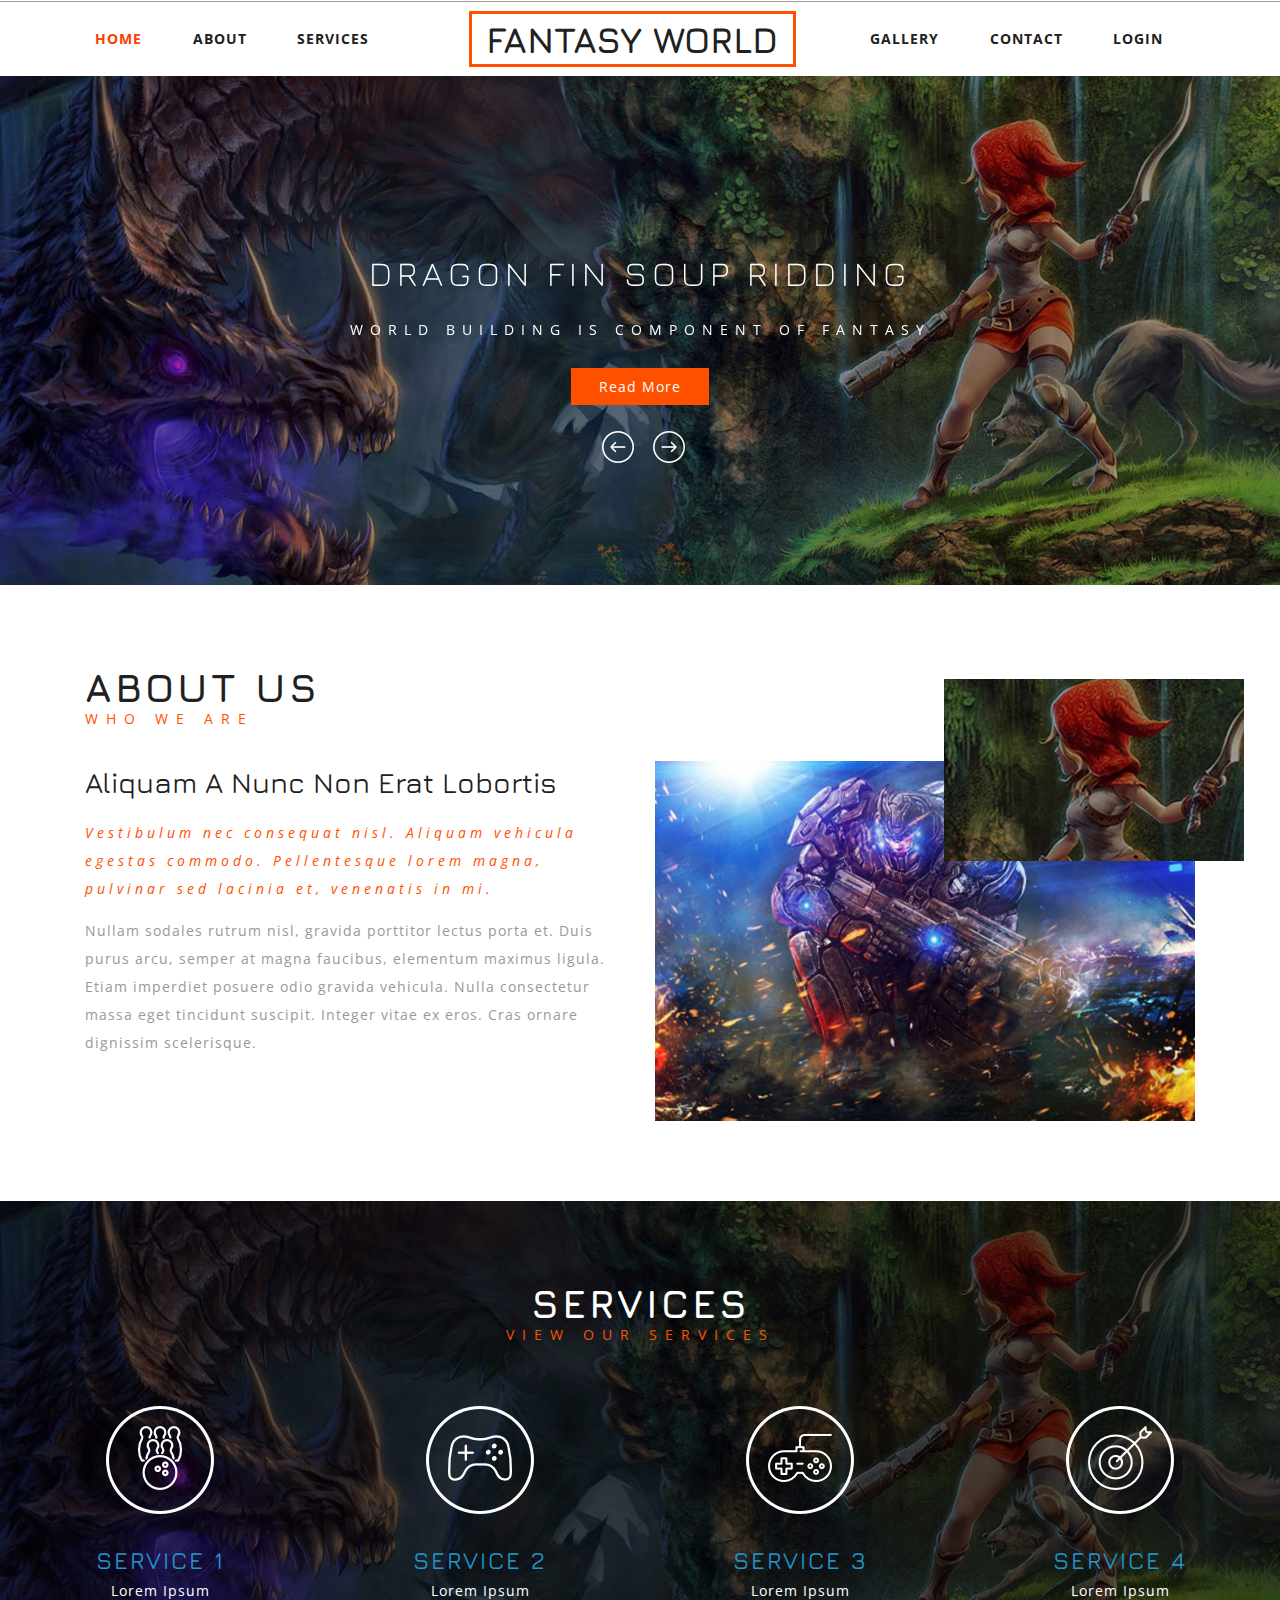
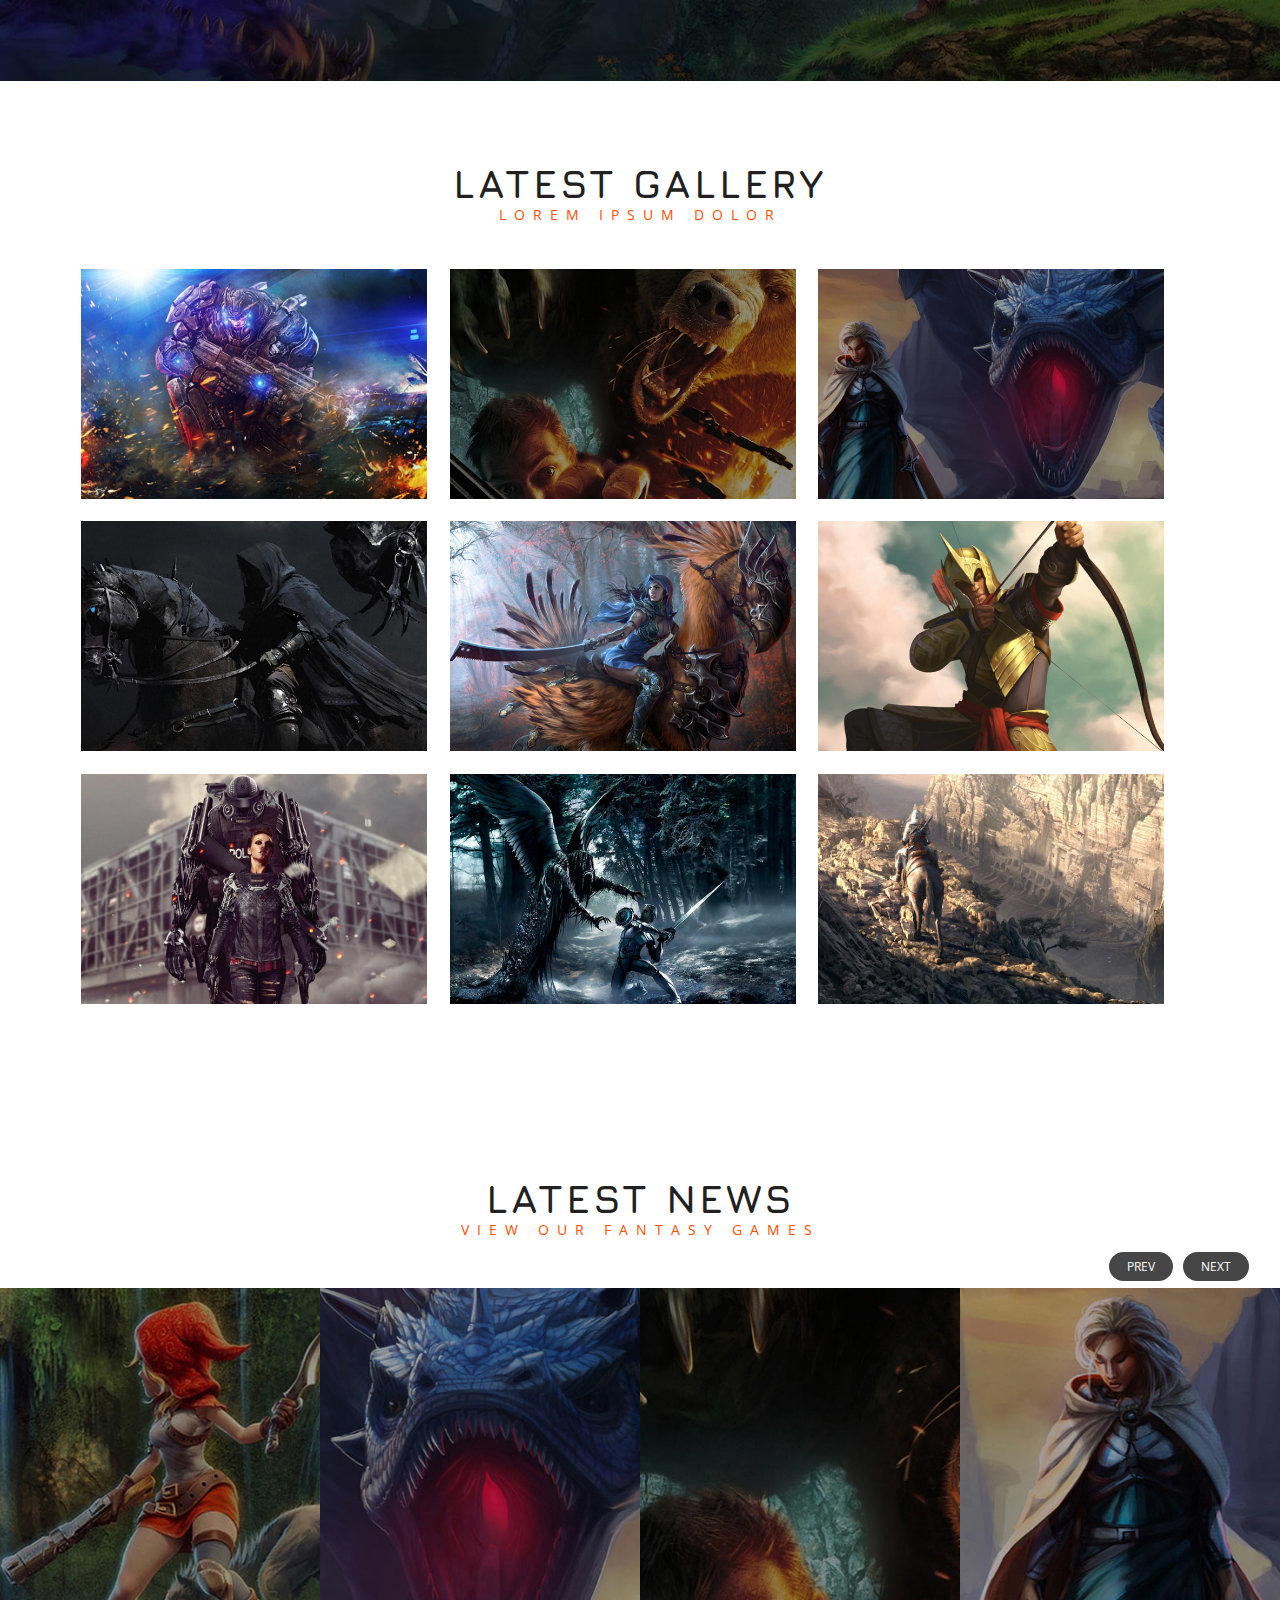
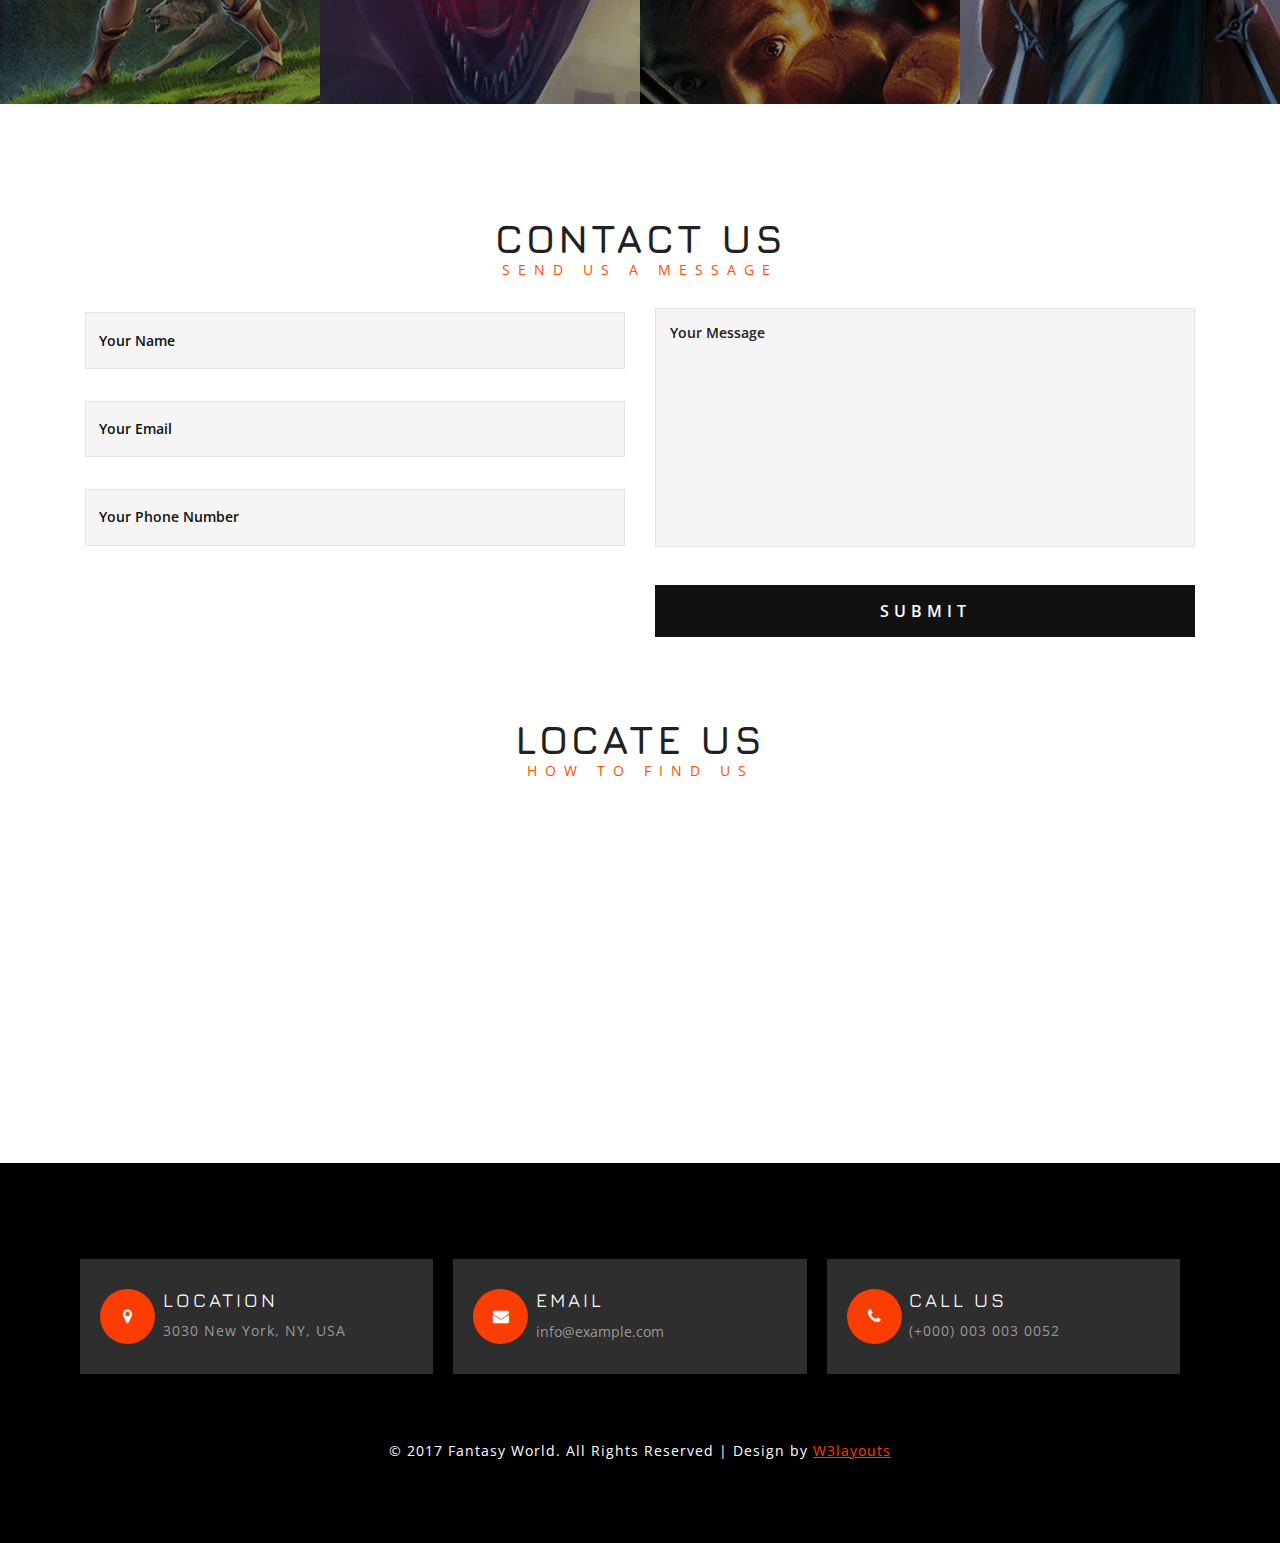
==== index.html @ ed4d7880 "Update navbar and create offers page" ====
<!--
author: W3layouts
author URL: http://w3layouts.com
License: Creative Commons Attribution 3.0 Unported
License URL: http://creativecommons.org/licenses/by/3.0/
-->
<!DOCTYPE html>
<html lang="en">

<head>
  <title>Fantasy World A Games Category Flat Bootstrap Responsive Website Template | Home :: w3layouts</title>
  <!-- for-mobile-apps -->
  <meta name="viewport" content="width=device-width, initial-scale=1">
  <meta http-equiv="Content-Type" content="text/html; charset=utf-8" />
  <meta name="keywords" content="Fantasy World Responsive web template, Bootstrap Web Templates, Flat Web Templates, Android Compatible web template, 
Smartphone Compatible web template, free web designs for Nokia, Samsung, LG, SonyEricsson, Motorola web design" />
  <script type="application/x-javascript"> addEventListener("load", function() { setTimeout(hideURLbar, 0); }, false);
		function hideURLbar(){ window.scrollTo(0,1); } </script>
  <!-- //for-mobile-apps -->
  <link href="css/bootstrap.css" rel="stylesheet" type="text/css" media="all" />
  <link href="css/style.css" rel="stylesheet" type="text/css" media="all" />
  <!-- gallery -->
  <link rel="stylesheet" href="css/lightGallery.css" type="text/css" media="all" />
  <!-- //gallery -->
  <!-- font-awesome icons -->
  <link href="css/font-awesome.css" rel="stylesheet">

  <!-- //font-awesome icons -->
  <link href="//fonts.googleapis.com/css?family=Questrial" rel="stylesheet">
  <link href="//fonts.googleapis.com/css?family=Jura:300,400,500,600" rel="stylesheet">
  <link
    href='//fonts.googleapis.com/css?family=Open+Sans:400,300,300italic,400italic,600,600italic,700,700italic,800,800italic'
    rel='stylesheet' type='text/css'>

</head>

<body>
  <!-- header -->
  <header>
    <div class="w3_navigation">
      <div class="container">
        <nav class="navbar navbar-default">
          <div class="navbar-header navbar-left">
            <button type="button" class="navbar-toggle collapsed" data-toggle="collapse"
              data-target="#bs-example-navbar-collapse-1">
              <span class="sr-only">Toggle navigation</span>
              <span class="icon-bar"></span>
              <span class="icon-bar"></span>
              <span class="icon-bar"></span>
            </button>
            <div class="w3_navigation_pos">
              <h1><a href="index.html"><span>Fantasy</span> World</a></h1>
            </div>
          </div>
          <!-- Collect the nav links, forms, and other content for toggling -->
          <div class="collapse navbar-collapse navbar-right" id="bs-example-navbar-collapse-1">
            <nav class="cl-effect-5" id="cl-effect-5">
              <ul class="nav navbar-nav">
                <li class="active"><a href="index.html"><span data-hover="Home">Home</span></a></li>

                <li><a href="#about" class="scroll"><span data-hover="About">About</span></a></li>
                <li><a href="#services" class="scroll"><span data-hover="Services">Services</span></a></li>
                <li><a href="#work" class="scroll"><span data-hover="Gallery">Gallery</span></a></li>
                <li><a href="#mail" class="scroll"><span data-hover="News">Contact</span></a></li>
                <li><a href="#login" class="scroll"><span data-hover="Contact">Login</span></a></li>
              </ul>
            </nav>
          </div>
        </nav>
      </div>
    </div>
  </header>
  <!-- //header -->
  <!-- banner -->
  <div class="banner">
    <!--Slider-->
    <div class="slider">
      <div class="callbacks_container">
        <ul class="rslides" id="slider3">
          <li>
            <div class="slider-img">
              <img src="images/banner1.jpg" class="img-responsive" alt="Fantasy World">
            </div>
            <div class="slider-info">

              <h4>Dragon Fin Soup Ridding </h4>
              <p>World building is component of fantasy </p>
              <a href="#about" class="hvr-shutter-in-horizontal scroll">Read More</a>
            </div>
          </li>
          <li>
            <div class="slider-img">
              <img src="images/banner2.jpg" class="img-responsive" alt="Fantasy World">
            </div>
            <div class="slider-info">

              <h4>Girl Dragon fantasy sword wing</h4>
              <p>World building is component of fantasy </p>
              <a href="#about" class="hvr-shutter-in-horizontal scroll">Read More</a>
            </div>
          </li>
          <li>
            <div class="slider-img">
              <img src="images/banner3.jpg" class="img-responsive" alt="Fantasy World">
            </div>
            <div class="slider-info">

              <h4>Danger bear guy pistol moment</h4>
              <p>World building is component of fantasy </p>
              <a href="#about" class="hvr-shutter-in-horizontal scroll">Read More</a>
            </div>
          </li>


        </ul>

      </div>
      <div class="clearfix"></div>
    </div>
    <!--//Slider-->
  </div>
  <!-- //banner -->
  <!-- Modal1 -->
  <div class="modal fade" id="myModal1" role="dialog">
    <div class="modal-dialog">
      <!-- Modal content-->
      <div class="modal-content">
        <div class="modal-header">
          <button type="button" class="close" data-dismiss="modal">&times;</button>
          <h4>Contracts</h4>
          <img src="images/ab.jpg" alt=" " class="img-responsive">
          <h5>Donec lobortis pharetra dolor</h5>
          <p>Lorem Ipsum is simply dummy text of the printing and typesetting industry. Lorem Ipsum has been the
            industry's standard dummy text ever since the 1500s, rds which don't look even slightly believable. If you
            are going to use a passage of Lorem Ipsum, you need to be sure there isn't anything embarrassing hidden in
            the middle of text.</p>
        </div>
      </div>
    </div>
  </div>
  <!-- //Modal1 -->

  <!-- about -->
  <div class="about" id="about">
    <div class="container">
      <div class="col-md-4 agileits_about_left">
        <h3 class="w3l_head">About Us</h3>
        <p class="w3ls_head_para">who we are</p>
      </div>
      <div class="agileits_banner_bottom_grids">
        <div class="col-md-6 agileits_banner_bottom_grid_l">
          <h4>Aliquam a nunc non erat lobortis</h4>
          <p><i>Vestibulum nec consequat nisl. Aliquam vehicula egestas commodo.
              Pellentesque lorem magna, pulvinar sed lacinia et, venenatis in mi.</i>Nullam sodales rutrum nisl, gravida
            porttitor lectus porta et.
            Duis purus arcu, semper at magna faucibus, elementum maximus ligula.
            Etiam imperdiet posuere odio gravida vehicula. Nulla consectetur massa
            eget tincidunt suscipit. Integer vitae ex eros. Cras ornare dignissim
            scelerisque.</p>
        </div>
        <div class="col-md-6 agileits_banner_bottom_grid_r">
          <div class="agileits_banner_btm_grid_r">
            <img src="images/ab.jpg" alt=" " class="img-responsive">
            <div class="agileits_banner_btm_grid_r_pos">
              <img src="images/ab1.jpg" alt=" " class="img-responsive">
            </div>
          </div>
        </div>
        <div class="clearfix"> </div>
      </div>
    </div>
  </div>
  <!-- //about-bottom -->
  <!-- services -->
  <div class="services" id="services">
    <h3 class="w3l_head w3l_head1">Services</h3>
    <p class="w3ls_head_para w3ls_head_para1">View Our Services</p>
    <div class="services-agile-w3l">
      <div class="col-md-3 services-gd text-center">
        <div class="hi-icon-wrap hi-icon-effect-9 hi-icon-effect-9a">
          <a href="#" class="hi-icon"><img src="images/s1.png" alt=" " /></a>
        </div>
        <h4>Service 1</h4>
        <p>Lorem Ipsum</p>
      </div>

      <div class="col-md-3 services-gd text-center">
        <div class="hi-icon-wrap hi-icon-effect-9 hi-icon-effect-9a">
          <a href="#" class="hi-icon"><img src="images/s2.png" alt=" " /></a>
        </div>
        <h4>Service 2</h4>
        <p>Lorem Ipsum</p>
      </div>
      <div class="col-md-3 services-gd text-center">
        <div class="hi-icon-wrap hi-icon-effect-9 hi-icon-effect-9a">
          <a href="#" class="hi-icon"><img src="images/s3.png" alt=" " /></a>
        </div>
        <h4>Service 3</h4>
        <p>Lorem Ipsum</p>
      </div>
      <div class="col-md-3 services-gd text-center">
        <div class="hi-icon-wrap hi-icon-effect-9 hi-icon-effect-9a">
          <a href="#" class="hi-icon"><img src="images/s4.png" alt=" " /></a>
        </div>
        <h4>Service 4</h4>
        <p>Lorem Ipsum</p>
      </div>
      <div class="clearfix"> </div>
    </div>
  </div>
  <!-- //services -->

  <!-- gallery -->
  <div class="team-bottom" id="work">
    <div class="container">
      <h3 class="w3l_head w3l_head1">Latest Gallery</h3>
      <p class="w3ls_head_para w3ls_head_para1">Lorem Ipsum Dolor</p>
      <div class="w3layouts_gallery_grids">
        <ul class="w3l_gallery_grid" id="lightGallery">
          <li data-title="Games" data-desc="Lorem Ipsum is simply dummy text of the printing." data-src="images/ab.jpg"
            data-responsive-src="images/8.jpg">
            <div class="w3layouts_gallery_grid1 box">
              <a href="#">
                <img src="images/ab.jpg" alt=" " class="img-responsive" />
                <div class="overbox">
                  <h4 class="title overtext"> Fantasy World</h4>

                </div>
              </a>
            </div>
          </li>
          <li data-title="Games" data-desc="Lorem Ipsum is simply dummy text of the printing." data-src="images/g1.jpg"
            data-responsive-src="images/9.jpg">
            <div class="w3layouts_gallery_grid1 box">
              <a href="#">
                <img src="images/g1.jpg" alt=" " class="img-responsive" />
                <div class="overbox">
                  <h4 class="title overtext"> Fantasy World</h4>

                </div>
              </a>
            </div>
          </li>
          <li data-title="Games" data-desc="Lorem Ipsum is simply dummy text of the printing." data-src="images/g2.jpg"
            data-responsive-src="images/10.jpg">
            <div class="w3layouts_gallery_grid1 box">
              <a href="#">
                <img src="images/g2.jpg" alt=" " class="img-responsive" />
                <div class="overbox">
                  <h4 class="title overtext"> Fantasy World</h4>

                </div>
              </a>
            </div>
          </li>
          <li data-title="Games" data-desc="Lorem Ipsum is simply dummy text of the printing." data-src="images/g3.jpg"
            data-responsive-src="images/11.jpg">
            <div class="w3layouts_gallery_grid1 box">
              <a href="#">
                <img src="images/g3.jpg" alt=" " class="img-responsive" />
                <div class="overbox">
                  <h4 class="title overtext"> Fantasy World</h4>

                </div>
              </a>
            </div>
          </li>
          <li data-title="Games" data-desc="Lorem Ipsum is simply dummy text of the printing." data-src="images/g4.jpg"
            data-responsive-src="images/12.jpg">
            <div class="w3layouts_gallery_grid1 box">
              <a href="#">
                <img src="images/g4.jpg" alt=" " class="img-responsive" />
                <div class="overbox">
                  <h4 class="title overtext"> Fantasy World</h4>

                </div>
              </a>
            </div>
          </li>
          <li data-title="Games" data-desc="Lorem Ipsum is simply dummy text of the printing." data-src="images/g5.jpg"
            data-responsive-src="images/13.jpg">
            <div class="w3layouts_gallery_grid1 box">
              <a href="#">
                <img src="images/g5.jpg" alt=" " class="img-responsive" />
                <div class="overbox">
                  <h4 class="title overtext"> Fantasy World</h4>

                </div>
              </a>
            </div>
          </li>
          <li data-title="Games" data-desc="Lorem Ipsum is simply dummy text of the printing." data-src="images/g8.jpg"
            data-responsive-src="images/14.jpg">
            <div class="w3layouts_gallery_grid1 box">
              <a href="#">
                <img src="images/g8.jpg" alt=" " class="img-responsive" />
                <div class="overbox">
                  <h4 class="title overtext"> Fantasy World</h4>

                </div>
              </a>
            </div>
          </li>
          <li data-title="Games" data-desc="Lorem Ipsum is simply dummy text of the printing." data-src="images/g6.jpg"
            data-responsive-src="images/15.jpg">
            <div class="w3layouts_gallery_grid1 box">
              <a href="#">
                <img src="images/g6.jpg" alt=" " class="img-responsive" />
                <div class="overbox">
                  <h4 class="title overtext"> Fantasy World</h4>

                </div>
              </a>
            </div>
          </li>
          <li data-title="Games" data-desc="Lorem Ipsum is simply dummy text of the printing." data-src="images/g7.jpg"
            data-responsive-src="images/16.jpg">
            <div class="w3layouts_gallery_grid1 box">
              <a href="#">
                <img src="images/g7.jpg" alt=" " class="img-responsive" />
                <div class="overbox">
                  <h4 class="title overtext"> Fantasy World</h4>

                </div>
              </a>
            </div>
          </li>
        </ul>
      </div>
    </div>
  </div>
  <!-- //gallery -->
  <!-- projects -->
  <div class="projects" id="projects">
    <div class="container">
      <div class="port-head">
        <h3 class="w3l_head w3l_head1">Latest News</h3>
        <p class="w3ls_head_para w3ls_head_para1">View Our Fantasy Games</p>
      </div>
    </div>
    <div class="projects-grids">
      <div class="sreen-gallery-cursual">

        <div id="owl-demo" class="owl-carousel owl-theme">
          <div class="item">
            <div class="projects-agile-grid-info">
              <img src="images/s1.jpg" alt="" />
              <div class="projects-grid-caption">

                <h4>Fantasy World</h4>
                <p>Lorem ipsum</p>
              </div>
            </div>
          </div>
          <div class="item">
            <div class="projects-agile-grid-info">
              <img src="images/s2.jpg" alt="" />
              <div class="projects-grid-caption">

                <h4>Fantasy World</h4>
                <p>Lorem ipsum</p>
              </div>
            </div>
          </div>
          <div class="item">
            <div class="projects-agile-grid-info">
              <img src="images/s3.jpg" alt="" />
              <div class="projects-grid-caption">

                <h4>Fantasy World</h4>
                <p>Lorem ipsum</p>
              </div>
            </div>
          </div>
          <div class="item">
            <div class="projects-agile-grid-info">
              <img src="images/s4.jpg" alt="" />
              <div class="projects-grid-caption">

                <h4>Fantasy World</h4>
                <p>Lorem ipsum</p>
              </div>
            </div>
          </div>
          <div class="item">
            <div class="projects-agile-grid-info">
              <img src="images/s5.jpg" alt="" />
              <div class="projects-grid-caption">

                <h4>Fantasy World</h4>
                <p>Lorem ipsum</p>
              </div>
            </div>
          </div>
          <div class="item">
            <div class="projects-agile-grid-info">
              <img src="images/s6.jpg" alt="" />
              <div class="projects-grid-caption">

                <h4>Fantasy World</h4>
                <p>Lorem ipsum</p>
              </div>
            </div>
          </div>
          <div class="item">
            <div class="projects-agile-grid-info">
              <img src="images/s7.jpg" alt="" />
              <div class="projects-grid-caption">

                <h4>Fantasy World</h4>
                <p>Lorem ipsum</p>
              </div>
            </div>
          </div>
          <div class="item">
            <div class="projects-agile-grid-info">
              <img src="images/s1.jpg" alt="" />
              <div class="projects-grid-caption">
                <h4>Fantasy World</h4>
                <p>Lorem ipsum</p>
              </div>
            </div>
          </div>
        </div>
      </div>
    </div>
  </div>
  <!-- //projects -->
  <!-- mail -->
  <div class="mail" id="mail">
    <div class="container">
      <h3 class="w3l_head w3l_head1">Contact Us</h3>
      <p class="w3ls_head_para w3ls_head_para1">send us a message</p>
      <div class="w3_mail_grids">
        <form action="#" method="post">
          <div class="col-md-6 w3_agile_mail_grid">
            <span class="input input--ichiro">
              <input class="input__field input__field--ichiro" type="text" id="input-25" placeholder=" " required="">
              <label class="input__label input__label--ichiro" for="input-25">
                <span class="input__label-content input__label-content--ichiro">Your Name</span>
              </label>
            </span>
            <span class="input input--ichiro">
              <input class="input__field input__field--ichiro" type="email" id="input-26" placeholder=" " required="">
              <label class="input__label input__label--ichiro" for="input-26">
                <span class="input__label-content input__label-content--ichiro">Your Email</span>
              </label>
            </span>
            <span class="input input--ichiro">
              <input class="input__field input__field--ichiro" type="text" id="input-27" placeholder=" " required="">
              <label class="input__label input__label--ichiro" for="input-27">
                <span class="input__label-content input__label-content--ichiro">Your Phone Number</span>
              </label>
            </span>

          </div>
          <div class="col-md-6 w3_agile_mail_grid">
            <textarea name="Message" placeholder="Your Message" required=""></textarea>
            <input type="submit" value="Submit">
          </div>
          <div class="clearfix"> </div>
        </form>
      </div>
    </div>
  </div>

  <!-- //mail -->
  <div class="map">
    <div class="container">
      <h3 class="w3l_head w3l_head1">Locate Us</h3>
      <p class="w3ls_head_para w3ls_head_para1">How to find us</p>
    </div>
    <iframe
      src="https://www.google.com/maps/embed?pb=!1m18!1m12!1m3!1d57537.641430789925!2d-74.03215321337959!3d40.719122105634035!2m3!1f0!2f0!3f0!3m2!1i1024!2i768!4f13.1!3m3!1m2!1s0x89c24fa5d33f083b%3A0xc80b8f06e177fe62!2sNew+York%2C+NY%2C+USA!5e0!3m2!1sen!2sin!4v1456152197129"
      allowfullscreen=""></iframe>

  </div>
  <!-- footer -->
  <div class="w3l_footer">
    <div class="container">

      <div class="w3ls_footer_grids">

        <div class="w3ls_footer_grid">
          <div class="col-md-4 w3ls_footer_grid_left">
            <div class="w3ls_footer_grid_leftl">
              <i class="fa fa-map-marker" aria-hidden="true"></i>
            </div>
            <div class="w3ls_footer_grid_leftr">
              <h4>Location</h4>
              <p>3030 New York, NY, USA</p>
            </div>
            <div class="clearfix"> </div>
          </div>
          <div class="col-md-4 w3ls_footer_grid_left">
            <div class="w3ls_footer_grid_leftl">
              <i class="fa fa-envelope" aria-hidden="true"></i>
            </div>
            <div class="w3ls_footer_grid_leftr">
              <h4>Email</h4>
              <a href="mailto:info@example.com">info@example.com</a>
            </div>
            <div class="clearfix"> </div>
          </div>
          <div class="col-md-4 w3ls_footer_grid_left">
            <div class="w3ls_footer_grid_leftl">
              <i class="fa fa-phone" aria-hidden="true"></i>
            </div>
            <div class="w3ls_footer_grid_leftr">
              <h4>Call Us</h4>
              <p>(+000) 003 003 0052</p>
            </div>
            <div class="clearfix"> </div>
          </div>
          <div class="clearfix"> </div>
        </div>
      </div>
    </div>
    <div class="w3l_footer_pos">
      <p>© 2017 Fantasy World. All Rights Reserved | Design by <a href="https://w3layouts.com/">W3layouts</a></p>
    </div>
  </div>
  <!-- //footer -->

  <!--banner Slider starts Here-->
  <script src="js/jquery-2.2.3.min.js"></script>
  <script src="js/responsiveslides.min.js"></script>
  <script>
    // You can also use "$(window).load(function() {"
    $(function () {
      // Slideshow 4
      $("#slider3").responsiveSlides({
        auto: true,
        pager: false,
        nav: true,
        speed: 500,
        namespace: "callbacks",
        before: function () {
          $('.events').append("<li>before event fired.</li>");
        },
        after: function () {
          $('.events').append("<li>after event fired.</li>");
        }
      });

    });
  </script>
  <!-- js -->
  <!-- start-smoth-scrolling -->
  <script src="js/lightGallery.js"></script>
  <script>
    $(document).ready(function () {
      $("#lightGallery").lightGallery({
        mode: "fade",
        speed: 800,
        caption: true,
        desc: true,
        mobileSrc: true
      });
    });
  </script>

  <script src="js/owl.carousel.js"></script>
  <link href="css/owl.theme.css" rel="stylesheet">
  <link rel="stylesheet" href="css/owl.carousel.css" type="text/css" media="all">
  <script>
    $(document).ready(function () {
      $("#owl-demo").owlCarousel({

        autoPlay: 3000, //Set AutoPlay to 3 seconds
        autoPlay: true,
        navigation: true,

        items: 4,
        itemsDesktop: [640, 5],
        itemsDesktopSmall: [414, 4]

      });

    });
  </script>
  <!-- start-smoth-scrolling -->
  <script type="text/javascript" src="js/move-top.js"></script>
  <script type="text/javascript" src="js/easing.js"></script>
  <script type="text/javascript">
    jQuery(document).ready(function ($) {
      $(".scroll").click(function (event) {
        event.preventDefault();
        $('html,body').animate({ scrollTop: $(this.hash).offset().top }, 1000);
      });
    });
  </script>
  <!-- start-smoth-scrolling -->
  <!-- //js -->
  <script src="js/bootstrap.js"></script>
  <!-- //for bootstrap working -->
  <!-- here stars scrolling icon -->
  <script type="text/javascript">
    $(document).ready(function () {
      /*
        var defaults = {
        containerID: 'toTop', // fading element id
        containerHoverID: 'toTopHover', // fading element hover id
        scrollSpeed: 1200,
        easingType: 'linear' 
        };
      */

      $().UItoTop({ easingType: 'easeOutQuart' });

    });
  </script>
  <!-- //here ends scrolling icon -->
</body>

</html>
---- css/style.css ----
/* Custom styles */
header {
  position: sticky;
  top: 0;
  z-index: 10;
  background-color: white;
}

/*--
Author: W3layouts
Author URL: http://w3layouts.com
License: Creative Commons Attribution 3.0 Unported
License URL: http://creativecommons.org/licenses/by/3.0/
--*/
html, body{
    font-size: 100%;
	font-family: 'Open Sans', sans-serif;
	background:#ffffff;
	margin: 0;
}
p,ul li,ol li{
	margin:0;
	font-size:14px;
	letter-spacing: 1px;
}
h1,h2,h3,h4,h5,h6{
	font-family: 'Jura', sans-serif;
	text-transform:uppercase;
	margin:0;
}
ul,label{
	margin:0;
	padding:0;
}
body a:hover{
	text-decoration:none;
}
input[type="submit"],input[type="reset"],.w3ls_footer_grid_leftl,.w3ls_footer_grid_leftr h4,.w3l_footer_pos p a,.w3ls_footer_grid_leftr a,.w3layouts_header_right ul li a,.w3ls_social li a,.w3_team_grid1_pos,.w3_team_grid1_pos img{
	transition: .5s ease-in;
	-webkit-transition: .5s ease-in;
	-moz-transition: .5s ease-in;
	-o-transition: .5s ease-in;
	-ms-transition: .5s ease-in;
}
/*-- header --*/
.w3layouts_header_left{
	float:left;
}
.w3layouts_header_left p{
    color: #999;
    line-height: 1.8em;
    float: left;
    margin: 5px 42px 0 0;
}
.w3layouts_header_left a {
	 color: #999;
}
.w3layouts_header_right{
    float: right;
    position: relative;
    width: 23%;
}
.header {
	    padding: 0.6em 3em;
    background: #1d1d1d;
}
.w3layouts_header_right input[type="search"] {
       width: 65%;
    border-top-left-radius: 20px;
    border-bottom-left-radius: 20px;
    outline: none;
    border: none;
    background: #fff;
    color: #999;
    padding:8px 15px 8px 15px;
    font-size: 13px;
    float: left;
}
.w3layouts_header_right input[type="submit"] {
	     outline: none;
    border: none;
    background: #ff5000 url(../images/search.png)no-repeat 12px 5px;
    color: #fff;
    padding: 6px 0;
    width: 17%;
    border-top-right-radius: 20px;
    border-bottom-right-radius: 20px;
    -webkit-transition: all 0.2s ease 0s;
    -moz-transition: all 0.2s ease 0s;
    -o-transition: all 0.2s ease 0s;
    -ms-transition: all 0.2s ease 0s;
}
/*-- nav --*/
.navbar-default {
    background: none;
    border: none;
}
.navbar {
    margin-bottom: 0;
}
.w3_navigation {
    border-top: 1px solid #999;
	position:relative;
}
.navbar-nav {
    float: none;
    margin: 1em 0 1em 0;
}
.navbar-collapse {
    padding: 0;
}
.navbar-right {
    float: none !important;
    margin-right: 0;
}
.navbar-default .navbar-nav > .active > a, .navbar-default .navbar-nav > .active > a:hover, .navbar-default .navbar-nav > .active > a:focus {
    color:#fa3d03;
    background: none;
}
.navbar-default .navbar-nav > li > a {
    color: #212121;
}
.navbar-nav > li > a {
      margin:1em 1.8em;
    padding: 0;
	line-height: 1em;
	font-weight: bold;
    text-transform: uppercase;
}
.navbar-nav > li:nth-child(3) a {
        margin-right: 34em !important;
}
.navbar-nav > li:nth-child(6) a {
        margin-right:0px!important;
}
.w3_navigation_pos {
       position: absolute;
    top: 24%;
    left: 35%;
    z-index: 999;
}
.w3_navigation_pos h1 a {
     font-size: 1em;
    color: #212121;
    text-decoration: none;
    border: 3px solid #ff5000;
    padding: 0.1em .4em;
    font-weight: 700;
    text-transform: uppercase;
    font-family: 'Jura', sans-serif;
}
.navbar-default .navbar-nav > li > a:hover{
    color: #fa3d03;
}
/* Effect 5: same word slide in */
.cl-effect-5 a {
	overflow: hidden;
	padding: 0 4px;
}

.cl-effect-5 a span {
	position: relative;
	display: inline-block;
	-webkit-transition: -webkit-transform 0.3s;
	-moz-transition: -moz-transform 0.3s;
	transition: transform 0.3s;
}

.cl-effect-5 a span::before {
	position: absolute;
	top: 100%;
	content: attr(data-hover);
	-webkit-transform: translate3d(0,0,0);
	-moz-transform: translate3d(0,0,0);
	transform: translate3d(0,0,0);
}

.cl-effect-5 a:hover span,
.cl-effect-5 a:focus span {
	-webkit-transform: translateY(-100%);
	-moz-transform: translateY(-100%);
	transform: translateY(-100%);
}

/* Effect 5: same word slide in and border bottom */
/*-- //nav --*/
.fa-cog{
    -webkit-animation: fa-spin 3s infinite linear;
    animation: fa-spin 3s infinite linear;
}
/*-- //header --*/
/*-- banner --*/
.w3_navigation_pos h1 a i {
    font-size: .6em;
    color: #f83e03;
}
.slider-info {
    position: absolute;
    top: 40%;
    z-index: 999;
    left: 0px;
    width: 100%;
    height: 100%;
	text-align:center;
}
.slider-info h4 {
    font-size: 3em;
    color: #fff;
    letter-spacing: 5px;
    text-transform: uppercase;
    font-weight: 200;
}
.slider-info a {
	font-size:1em;
	padding:0.6em 2em;
	color:#fff;
	}
/* Shutter In Horizontal */
.hvr-shutter-in-horizontal {
  display: inline-block;
  vertical-align: middle;
  -webkit-transform: translateZ(0);
  transform: translateZ(0);
  box-shadow: 0 0 1px rgba(0, 0, 0, 0);
  -webkit-backface-visibility: hidden;
  backface-visibility: hidden;
  -moz-osx-font-smoothing: grayscale;
  position: relative;
  background: #2098d1;
  -webkit-transition-property: color;
  transition-property: color;
  -webkit-transition-duration: 0.3s;
  transition-duration: 0.3s;
}
.hvr-shutter-in-horizontal:before {
  content: "";
  position: absolute;
  z-index: -1;
  top: 0;
  bottom: 0;
  left: 0;
  right: 0;
  background: #ff5000;
  -webkit-transform: scaleX(1);
  transform: scaleX(1);
  -webkit-transform-origin: 50%;
  transform-origin: 50%;
  -webkit-transition-property: transform;
  transition-property: transform;
  -webkit-transition-duration: 0.3s;
  transition-duration: 0.3s;
  -webkit-transition-timing-function: ease-out;
  transition-timing-function: ease-out;
}
.hvr-shutter-in-horizontal:hover, .hvr-shutter-in-horizontal:focus, .hvr-shutter-in-horizontal:active {
  color: white;
}
.hvr-shutter-in-horizontal:hover:before, .hvr-shutter-in-horizontal:focus:before, .hvr-shutter-in-horizontal:active:before {
  -webkit-transform: scaleX(0);
  transform: scaleX(0);
}
.slider-info p {
    font-size:1em;
    text-transform: uppercase;
    color: #fff;
    letter-spacing: 7px;
    margin: 2em 0;
}
/*--slider--*/
#slider2,
#slider3 {
  box-shadow: none;
  -moz-box-shadow: none;
  -webkit-box-shadow: none;
  margin: 0 auto;
}
.rslides_tabs li:first-child {
  margin-left: 0;
}
.rslides_tabs .rslides_here a {
  background: rgba(255,255,255,.1);
  color: #fff;
  font-weight: bold;
}
.events {
  list-style: none;
}
.callbacks_container {
  position: relative;
  float: left;
  width: 100%;
}
.callbacks {
  position: relative;
  list-style: none;
  overflow: hidden;
  width: 100%;
  padding: 0;
  margin: 0;
}
.callbacks li {
  position: absolute;
  width: 100%;
}
.callbacks img {
  position: relative;
  z-index: 1;
  height: auto;
  border: 0;
}
.callbacks .caption {
	display: block;
	position: absolute;
	z-index: 2;
	font-size: 20px;
	text-shadow: none;
	color: #fff;
	left: 0;
	right: 0;
	padding: 10px 20px;
	margin: 0;
	max-width: none;
	top: 10%;
	text-align: center;
}
.callbacks_nav {
    position: absolute;
    -webkit-tap-highlight-color: rgba(0,0,0,0);
       bottom: 24%;
    left: 0;
    z-index: 3;
    text-indent: -9999px;
    overflow: hidden;
    text-decoration: none;
    width:32px;
    height:32px;
    background: transparent url("../images/left.png") no-repeat left top;
}
 .callbacks_nav:hover{
  	opacity: 0.5;
  }
.callbacks_nav.next {
  left: auto;
   background: transparent url("../images/right.png") no-repeat right top;
       left: 51%;
 }
 .callbacks_nav.prev {
	right: auto;
	background-position:left top;
	left: 47%;
}
#slider3-pager a {
  display: inline-block;
}
#slider3-pager span{
  float: left;
}
#slider3-pager span{
	width:100px;
	height:15px;
	background:#fff;
	display:inline-block;
	border-radius:30em;
	opacity:0.6;
}
#slider3-pager .rslides_here a {
  background: #FFF;
  border-radius:30em;
  opacity:1;
}
#slider3-pager a {
  padding: 0;
}
#slider3-pager li{
	display:inline-block;
}
.rslides {
  position: relative;
  list-style: none;
  overflow: hidden;
  width: 100%;
  padding: 0;
}
.rslides li {
  -webkit-backface-visibility: hidden;
  position: absolute;
  display:none;
  width: 100%;
  left: 0;
  top: 0;
}
.rslides li{
  position: relative;
  display: block;
  float: left;
}
.rslides img {
  height: auto;
  border: 0;
  }
.callbacks_tabs{
       list-style: none;
    position: absolute;
    bottom: -39%;
    left: 42%;
    padding: 0;
    margin: 0;
    z-index: 990;
    display: block;
    text-align: center;
}
.slider-top span{
	font-weight:600;
}
.callbacks_tabs li{
       display: inline-block;
    margin: 0 7px;
}
/*----*/
.callbacks_tabs a{
 visibility: hidden;
}
.callbacks_tabs a:after {
    content: "\f111";
    font-size: 0;
    font-family: FontAwesome;
    visibility: visible;
    display: block;
    height: 12px;
    width: 12px;
    display: inline-block;
    background: #fff;
    border-radius: 50%;
    -webkit-border-radius: 50%;
    -o-border-radius: 50%;
    -moz-border-radius: 50%;
    -ms-border-radius: 50%;
}
.callbacks_here a:after{
	background: #f53753;
    border: 1px solid #f53753;
    height:1px;
    width:40px;
    border-radius: 0;
}
/*-- //banner --*/
/*-- about --*/
.about,.services,.team-bottom,.mail{
	padding:5em 0;
}
.w3l_head{
	font-size: 2.5em;
    font-weight: bold;
    color: #212121;
	letter-spacing: 3px;
	text-align: center;
}
.w3ls_head_para{
	color:#ff5000;
	text-transform:uppercase;
	letter-spacing:8px;
	text-align: center;
}

.agileits_about_right p{
	color:#999;
	line-height:2em;
	margin-bottom:3em;
}
.agileits_about_right p i{
	display:block;
	margin:2em 0 0;
}
.agileits_about_right {
    padding-left: 7em;
}
.agileits_about_right ul li{
	display: block;
    margin-bottom: 1em;
    color: #212121;
    line-height: 1.5em;
    text-transform: capitalize;
    font-family: 'Questrial', sans-serif;
    font-size: 1em;
	font-weight:600;
	letter-spacing:2px;
}
.agileits_about_right ul li i{
	color:#fa3d43;
	padding-right:1em;
}
.agileits_about_right ul li:last-child,.agileinfo_about_bottom_right_wthree ul li:last-child{
	margin-bottom:0;
}
/*-- //about --*/
/*-- about-bottom --*/
.agileits_banner_bottom_grid_l h4{
	text-transform:capitalize;
	font-size:1.8em;
	color:#212121;
	line-height:1.5em;
}
.agileits_banner_bottom_grid_l p{
	margin:1em 0 0;
	line-height:2em;
	color:#999;
}
.agileits_banner_bottom_grid_l p i{
	    display: block;
    margin-bottom: 1em;
    color: #ff5000;
    letter-spacing: 4px;
    font-weight: 400;
}
.agileits_banner_bottom_grids{
	margin:6em 0 0;
}
.agileits_banner_btm_grid_r{
	position:relative;
}
.agileits_banner_btm_grid_r_pos{
	position:absolute;
	top: -23%;
    right: -15%;
}
/*-- //about-bottom --*/
/*-- services --*/
/*-- services --*/
.services{
	background:url(../images/service.jpg) no-repeat center;
	background-size:cover;
	-webkit-background-size: cover;
	-o-background-size: cover;
	-ms-background-size: cover;
	-moz-background-size: cover;
}
#services h3 {
    text-align: center;
    color: #fff;

}
.services-agile-w3l,.services-gd {
    margin: 0 auto;
    text-align: center;
}
.services-agile-w3l {
    margin-top: 2em;
}
.hi-icon,.hi-icon:after{
	border-radius:0px;
}
.hi-icon:before {
    font-family: inherit;
}

a.hi-icon img {
    margin: 17px 0 0;
}
.hi-icon-wrap {
    padding: 0;
}

.services-gd h4 {
	color: #2098d1;
    margin-top: 20px;
    font-size: 1.5em;
    letter-spacing: 2px;
    margin-bottom: 8px;
}
.services-gd p {
    color: #fff;
}
.hi-icon-wrap {
	text-align: center;
	margin: 0 auto;
	padding: 2em 0 1em;
}

.hi-icon {
	display: inline-block;
	font-size: 0px;
	cursor: pointer;
    margin: 0 auto;
	width: 102px;
	height: 102px;
	text-align: center;
	position: relative;
	z-index: 1;
	color: #fff;
	    border-radius: 50%;
}

.hi-icon:after {
	pointer-events: none;
	position: absolute;
	width: 100%;
	height: 100%;
	content: '';
	-webkit-box-sizing: content-box; 
	-moz-box-sizing: content-box; 
	box-sizing: content-box;
}

.hi-icon:before {
	font-family: 'ecoicon';
	speak: none;
	font-size: 48px;
	line-height: 90px;
	font-style: normal;
	font-weight: normal;
	font-variant: normal;
	text-transform: none;
	display: block;
	-webkit-font-smoothing: antialiased;
}

/* Effect 9 */
.hi-icon-effect-9 .hi-icon {
	-webkit-transition: box-shadow 0.2s;
	-moz-transition: box-shadow 0.2s;
	transition: box-shadow 0.2s;
}

.hi-icon-effect-9 .hi-icon:after {
	top: 0;
	left: 0;
	padding: 0;
	box-shadow: 0 0 0 3px #fff;
	-webkit-transition: -webkit-transform 0.2s, opacity 0.2s;
	-moz-transition: -moz-transform 0.2s, opacity 0.2s;
	transition: transform 0.2s, opacity 0.2s;
	    border-radius: 50%;
}

/* Effect 9a */
.hi-icon-effect-9a .hi-icon:hover:after {
	-webkit-transform: scale(0.85);
	-moz-transform: scale(0.85);
	-ms-transform: scale(0.85);
	transform: scale(0.85);
	opacity: 0.5;
}

.hi-icon-effect-9a .hi-icon:hover {
	box-shadow: 0 0 0 6px #fff;
	color: #fff;
}
/*-- //services --*/
/*-- //services-bottom --*/
/*-- /news --*/
.projects{
	padding:5em 0 0 0;
}
.projects-info{
	text-align:center;
}
.projects-info p{
    color: #999999;
    font-size: .9em;
    margin: 1em auto 0;
    width: 40%;
}
.projects-grids {
  margin: 3em 0 0 0;
}
#owl-demo .item{
    text-align: center;
}
.projects-agile-grid-info{
    position: relative;
    overflow: hidden;	
}
.projects-agile-grid-info img{
	width:100%;
}
i.fa.fa-cutlery {
    color: #FFFFFF;
    font-size: 2em;
}
.projects-grid-caption h4 {
      color: #fff;
    font-size: 1.7em;
    font-weight: 700;
    margin: 7.2em 0 0.5em 0;
    text-transform: uppercase;
    background: hsla(192, 18%, 92%, 0.31);
    padding: 10px;
    letter-spacing: 6px;
}
.projects-grid-caption p {
    color: #fff;
    font-size: 0.95em;
    margin: 0;
    letter-spacing: 12px;
}
.projects-grid-caption {
    background: rgba(0, 0, 0, 0.61);
    padding: 8em 1em 1em 1em;
    position: absolute;
    left: 0;
    bottom: -135%;
    text-align: center;
    width: 100%;
     height: 617px;
    -webkit-transition: .5s all;
    transition: .5s all;
    -moz-transition: .5s all;
	border: 1px solid #999;
}
.projects-agile-grid-info:hover .projects-grid-caption{
    bottom: 0%;
}
/*-- //news --*/
/*-- gallery --*/
.w3l_gallery_grid li{
	display: inline-block;
    float: left;
    width: 32.33%;
    padding: 1%;
}
.box {
    position: relative;
    overflow: hidden;
}

.box img {
  position: absolute;
  left: 0;
  -webkit-transition: all 300ms ease-out;
  -moz-transition: all 300ms ease-out;
  -o-transition: all 300ms ease-out;
  -ms-transition: all 300ms ease-out;
  transition: all 300ms ease-out;
}

.box .overbox {
	background-color: hsla(0, 0%, 11%, 0.6);
    position: absolute;
    top: 0;
    left: 0;
    color: #fff;
    z-index: 100;
    -webkit-transition: all 300ms ease-out;
    -moz-transition: all 300ms ease-out;
    -o-transition: all 300ms ease-out;
    -ms-transition: all 300ms ease-out;
    transition: all 300ms ease-out;
    opacity: 0;
    width: 100%;
       padding: 7em 2em 2em;
}
.box,.box .overbox {
	height: 230px;
}
.box:hover .overbox { opacity: 1; }

.box .overtext {
  -webkit-transition: all 300ms ease-out;
  -moz-transition: all 300ms ease-out;
  -o-transition: all 300ms ease-out;
  -ms-transition: all 300ms ease-out;
  transition: all 300ms ease-out;
  transform: translateY(40px);
  -webkit-transform: translateY(40px);
}

.box .title {
     font-size: 1.6em;
    text-transform: uppercase;
    opacity: 0;
    transition-delay: 0.1s;
    transition-duration: 0.2s;
    background: rgba(236, 81, 9, 0.72);
    text-align: center;
    padding: 10px;
}

.box:hover .title,
.box:focus .title {
  opacity: 1;
  transform: translateY(0px);
  -webkit-transform: translateY(0px);
}

.box .tagline {
	font-size: 13px;
    line-height:1.8em;
	opacity: 0;
	transition-delay: 0.2s;
	transition-duration: 0.2s;
}

.box:hover .tagline,
.box:focus .tagline {
  opacity: 1;
  transform: translateX(0px);
  -webkit-transform: translateX(0px);
}
ul#lightGallery {
    margin-top: 2em;
}
.modal-content  img{
	width:100%;
}
.modal-content h4 {
    color: #0099e5;
    text-align: center;
    font-size: 35px;
    margin-bottom: 15px;
}
.modal-content h5 {
    color: #000;
    padding: 20px 0 6px;
    font-size: 22px;
    margin-left: 0px;
}
.modal-content p {
    color: #676464;
    font-size: 14px;
    line-height: 28px;
    letter-spacing: 0.2px;
    word-spacing: 1px;
}
.modal-header {
    min-height: 16.42857143px;
    padding: 20px 30px;
}
 .modal-dialog {
    width: 600px;
    margin: 109px auto;
}
.agileits_about_left h3 {
    text-align: left;
}
.agileits_about_left p {
    text-align: left;
}
/*-- mail --*/
.w3_mail_grids textarea{
	outline: none;
    padding: 10px;
    color: #212121;
    font-size: 14px;
    border: none;
    border-bottom:2px solid #f2f2f2;
    background: none;
    width: 97.3%;
    margin:0 0 3em 1.1em;
    min-height: 150px;
    resize: none;
	font-weight:600;
}
.w3_mail_grids textarea::-webkit-input-placeholder {
	color: #212121 !important;
}
.w3_mail_grids input[type="submit"]{
    outline: none;
    color: #fff;
    letter-spacing: 5px;
    font-size: 1em;
    border: none;
    text-transform: uppercase;
    width: 100%;
    font-weight: 600;
    background: #111;
    padding: 0.9em;
    margin-top: 2em;
}
.w3_mail_grids input[type="submit"]:hover{
 background:#fa3d03;
}
/*-- mail --*/
.input {
	position: relative;
	z-index: 1;
	display: inline-block;
	margin: 0;
	max-width: 100%;
	width: calc(100% - 0em);
	vertical-align: top;
}

.input__field {
	position: relative;
	display: block;
	float: right;
	padding: 0.8em;
	width: 60%;
	border: none;
	border-radius: 0;
	background: #f0f0f0;
	color: #aaa;
	-webkit-appearance: none; /* for box shadows to show on iOS */
}

.input__field:focus {
	outline: none;
}

.input__label {
	display: inline-block;
    float: right;
    padding: 0 1em;
    width: 40%;
    color: #111;
    font-size: 14px;
    -webkit-font-smoothing: antialiased;
    -moz-osx-font-smoothing: grayscale;
    -webkit-touch-callout: none;
    -webkit-user-select: none;
    -khtml-user-select: none;
    -moz-user-select: none;
    -ms-user-select: none;
    user-select: none;
	    font-weight: 600;
}

.input__label-content {
	position: relative;
	display: block;
	padding:1.3em 0;
	width: 100%;
}
/* Ichiro */
.input--ichiro {
	margin-top: 2em;
}

.input__field--ichiro {
	position: absolute;
    top: 4px;
    left: 4px;
    z-index: 100;
    display: block;
    padding: 0 1em;
    width: calc(100% - 8px);
    height: calc(100% - 8px);
    background: #fff;
    color: #212121;
    opacity: 0;
    -webkit-transform: scale3d(1, 0, 1);
    transform: scale3d(1, 0, 1);
    -webkit-transform-origin: 50% 100%;
    transform-origin: 50% 100%;
    -webkit-transition: opacity 0.3s, -webkit-transform 0.3s;
    transition: opacity 0.3s, transform 0.3s;
}

.input__label--ichiro {
	width: 100%;
	text-align: left;
	cursor: text;
}

.input__label--ichiro::before {
	content: '';
	position: absolute;
	top: 0;
	left: 0;
	width: 100%;
	height: 100%;
	background: #f5f5f5;
	-webkit-transform-origin: 50% 100%;
	transform-origin: 50% 100%;
	-webkit-transition: -webkit-transform 0.3s;
	transition: transform 0.3s;
	border: 1px solid #e4e4e4;
}

.input__label-content--ichiro {
	-webkit-transform-origin: 0% 50%;
	transform-origin: 0% 50%;
	-webkit-transition: -webkit-transform 0.3s;
	transition: transform 0.3s;
}

.input__field--ichiro:focus,
.input--filled .input__field--ichiro {
	opacity: 1;
	-webkit-transform: scale3d(1, 1, 1);
	transform: scale3d(1, 1, 1);
}

.input__field--ichiro:focus + .input__label--ichiro,
.input--filled .input__label--ichiro {
	cursor: default;
	pointer-events: none;
}

.input__field--ichiro:focus + .input__label--ichiro::before,
.input--filled .input__label--ichiro::before {
	-webkit-transform: scale3d(1, 1.5, 1);
	transform: scale3d(1, 1.5, 1);
	border: none;
}

.input__field--ichiro:focus + .input__label--ichiro .input__label-content--ichiro,
.input--filled .input__label-content--ichiro {
	-webkit-transform: translate3d(0, -2.9em, 0) scale3d(0.8, 0.8, 1);
	transform:translate3d(0, -2.9em, 0) scale3d(0.8, 0.8, 1) translateZ(1px);
}
.w3_agile_mail_grid textarea {
    outline: none;
    width: 100%;
    background: #f5f5f5;
    color: #111;
    padding:1em;
    font-size: 14px;
    border: 1px solid #e4e4e4;
     min-height: 239px;
     font-weight: 600;
    margin: 2em 0 0;
}
.w3_agile_mail_grid textarea::-webkit-input-placeholder {
	color: #212121 !important;
}
/*-- //mail --*/
/*-- footer --*/
.w3l_footer{
	    background: #000;
         padding: 6em 0 5em 0;
}
.w3l_footer form{
	width: 45%;
    margin: 3em auto 0;
}
.w3ls_footer_grid {
    margin: 0 auto;
    text-align: center;
}
.w3ls_footer_grids p.agileits_w3layouts_est{
	color:#fff;
	line-height:2em;
	margin:2em auto 5em;
	width:65%;
	text-align:center;
}
.w3ls_footer_grid_leftl{
	float:left;
	width:55px;
	height:55px;
	border-radius:50px;
	text-align:center;
	background:#fa3d03;
}
.w3ls_footer_grid_leftl i{
	color: #fff;
    font-size: 1em;
    line-height: 3.4em;
}
.w3ls_footer_grid_leftr{
    float: right;
    width: 80%;
    text-align: left;
}
.w3ls_footer_grid_leftr h4{
	font-size: 1.2em;
    color: #fff;
    letter-spacing: 3px;
    margin-bottom: .5em;
}
.w3ls_footer_grid_leftr p{
	color:#999;
	line-height:1.5em;
}
.w3ls_footer_grid_leftr a{
	color:#999;
	text-decoration:none;
	font-size:14px;
}
.w3ls_footer_grid_leftr a:hover{
	color:#fa3d03;
}
.w3l_footer_pos{
      margin-top: 4em;
}
.w3l_footer_pos p{
	text-align:center;
	color:#fff;
	line-height:1.8em;
}
.w3l_footer_pos p a{
	color:#fa3d03;
	text-decoration:underline;
}
.w3l_footer_pos p a:hover{
	color:#fff;
}
.w3ls_footer_grid_left:hover .w3ls_footer_grid_leftl{
	background:#fff;
}
.w3ls_footer_grid_left:hover .w3ls_footer_grid_leftl i{
	color:#212121;
}
.w3ls_footer_grid_left:hover .w3ls_footer_grid_leftr h4{
	color:#fa3d43;
}
.w3ls_footer_grid_left {
    background: #2e2e2e;
    float: left;
    width: 31%;
    margin: 0 10px;
    padding: 30px 20px;
}
/*-- //footer --*/
.map iframe{
	width:100%;
	min-height:350px;
	margin-top:2em;
	margin-bottom:-6px;
	border:none;
}
/*-- to-top --*/
#toTop {
	display: none;
	text-decoration: none;
	position: fixed;
	bottom: 20px;
	right: 2%;
	overflow: hidden;
	z-index: 999; 
	width: 32px;
	height: 32px;
	border: none;
	text-indent: 100%;
	background: url(../images/arrow.png) no-repeat 0px 0px;
}
#toTopHover {
	width: 32px;
	height: 32px;
	display: block;
	overflow: hidden;
	float: right;
	opacity: 0;
	-moz-opacity: 0;
	filter: alpha(opacity=0);
}
/*-- //to-top --*/
/*-- start-responsive-design --*/
@media (max-width:1440px){
	.slider-info {
		position: absolute;
		top: 35%;
	}
}
@media (max-width:1366px){
	.slider-info h4 {
		font-size: 2.8em;
	}
	.projects-grid-caption {
		padding: 8em 1em 1em 1em;
		position: absolute;
		left: 0;
		bottom: -146%;
	}
	.projects-grid-caption h4 {
		font-size: 1.4em;
		margin: 7.2em 0 0.5em 0;
	}
}
@media (max-width:1280px){
	.slider-info h4 {
		font-size: 2.5em;
	}
	.agileits_banner_btm_grid_r_pos {
		position: absolute;
		top: -23%;
		right: -9%;
	}
	.projects-grid-caption {
		padding: 14em 1em 1em 1em;
		position: absolute;
		left: 0;
		bottom: -156%;
	}
}
@media (max-width:1080px){
	.w3_navigation_pos {
		left:41%;
	}
	.agileits_about_right {
		padding-left: 4em;
	}
	.w3layouts_header_right {
		float: right;
		position: relative;
		width: 30%;
	}
	.slider-info p {
		font-size: 0.9em;
		letter-spacing: 6px;
		margin: 2em 0;
	}
	.slider-info h4 {
		font-size: 2.3em;
	}
	.slider-info {
		position: absolute;
		top: 28%;
	}
	.callbacks_nav.prev {
		right: auto;
		background-position: left top;
		left: 45%;
	}
	.navbar-nav > li > a {
		margin: 2em 1em;
		font-size: 0.9em;
	}
		.w3_navigation_pos h1 a {
       font-size: 0.9em;
	}
	.navbar-nav > li:nth-child(3) a {
		margin-right: 37.1em !important;
	}
	.w3_navigation_pos {
		left: 35%;
	}
	.agileits_banner_bottom_grid_l h4 {
       font-size: 1.6em;
	}
	.projects-grid-caption h4 {
		font-size: 1em;
		margin: 7.2em 0 0.5em 0;
	}
	.projects-grid-caption {
		padding: 19em 1em 1em 1em;
		position: absolute;
		left: 0;
		bottom: -179%;
	}
	.projects-grid-caption p {
		font-size: 0.85em;
		margin: 0;
		letter-spacing: 10px;
	}
	.w3ls_footer_grid_leftl {
		float: left;
		width: 43px;
		height: 43px;
	}
	.w3ls_footer_grid_leftl i {
		font-size: 1em;
		line-height: 2.7em;
	}
	.w3ls_footer_grid_leftr h4 {
		font-size: 1.1em;
		letter-spacing: 2px;
	}
	.box .overbox {
		padding: 6em 1em 2em;
	}
	.box, .box .overbox {
		height: 189px;
	}
}
@media (max-width: 1024px){
	.w3_navigation_pos {
		left:41%;
	}
	.agileits_about_right {
		padding-left: 4em;
	}
	.w3layouts_header_right {
		float: right;
		position: relative;
		width: 36%;
	}
	.slider-info p {
		font-size: 0.9em;
		letter-spacing: 6px;
		margin: 2em 0;
	}
	.slider-info h4 {
		font-size: 2.3em;
	}
	.slider-info {
		position: absolute;
		top: 28%;
	}
	.callbacks_nav.prev {
		right: auto;
		background-position: left top;
		left: 45%;
	}
	.navbar-nav > li > a {
		margin: 2em 1em;
		font-size: 0.9em;
	}
		.w3_navigation_pos h1 a {
       font-size: 0.9em;
	}
	.navbar-nav > li:nth-child(3) a {
		margin-right: 37.1em !important;
	}
	.w3_navigation_pos {
		left: 35%;
	}
	.projects-grid-caption {
		padding: 19em 1em 1em 1em;
		position: absolute;
		left: 0;
		bottom: -190%;
	}
	.projects-grid-caption h4 {
		font-size: 0.9em;
		margin: 8.2em 0 0.5em 0;
	}
}	
@media (max-width: 991px){
	.w3_navigation_pos h1 a {
		font-size: 0.7em;
	}
	.navbar-nav > li:nth-child(3) a {
		margin-right: 26em !important;
	}
	.navbar-nav > li > a {
	   margin: 2em 0.5em;
	}
	.w3_navigation_pos {
		top: 28%;
		left: 38.5%;
	}
	.navbar-nav > li > a {
		padding: 0;
		line-height: 0.8em;
	}
	.w3_navigation_pos {
		top: 28%;
		left: 33.5%;
	}
	.w3layouts_header_right {
		float: right;
		position: relative;
		width: 36%;
	}
	.callbacks_nav.prev {
		right: auto;
		background-position: left top;
		left: 45%;
	}
	.agileits_banner_bottom_grids {
		margin: 1em 0 0;
	}
	.agileits_banner_bottom_grid_r {
		margin-top: 6em;
	}
	.agileits_banner_btm_grid_r_pos {
		position: absolute;
		top: -23%;
		right: 0%;
	}
	.services-gd.text-center {
		float: left;
		width: 25%;
	}
	.w3l_head {
			font-size: 2.3em;
	}
	
	.box .title {
		font-size: 1.2em;
	}
	.box, .box .overbox {
		height: 146px;
	}
	.box .overbox {
		padding: 4em 1em 2em;
	}
	.projects-grid-caption {
		padding: 21em 1em 1em 1em;
		position: absolute;
		left: 0;
		bottom: -248%;
	}
	.projects-grid-caption h4 {
		font-size: 0.9em;
		margin: 9.2em 0 0.5em 0;
	}
	.projects-grid-caption p {
		font-size: 0.8em;
		margin: 0;
		letter-spacing: 7px;
	}
	.w3ls_footer_grid_left {
		float: left;
		width: 100%;
		margin: 0 0px;
		padding: 20px 30px;
		margin-bottom: 10px;
	}
	.w3ls_footer_grid_leftr {
		float: right;
		width: 75%;
		text-align: left;
	}
	.w3l_footer {
		padding: 4em 0 3em 0;
	}
	.about, .services, .team-bottom, .mail {
		padding: 3em 0;
	}
	.w3l_footer_pos {
		margin-top: 2em;
	}
	
}
@media (max-width: 800px){
	.w3_navigation_pos {
		left:38.5%;
	}
	.navbar-nav > li:nth-child(3) a {
		margin-right: 26em !important;
	}
	.w3_navigation_pos h1 a {
		font-size: .75em;
	}
	.w3_navigation_pos {
		left: 34%;
	}
	.navbar-nav {
		float: none;
		margin: 0em 0 0em 0;
	}
	.w3_navigation_pos {
		top: 12%;
		left: 33.5%;
	}
	.w3layouts_header_left p {
		float: left;
		margin: 5px 19px 0 0;
		font-size: 13px;
	}
	.header {
		padding: 0.6em 1em;
	}
	.slider-info h4 {
		font-size: 1.8em;
	}
	.slider-info a {
		font-size: 0.9em;
		padding: 0.6em 1.5em;
	}
	.slider-info p {
		font-size: 0.85em;
		letter-spacing: 5px;
		margin: 1em 0 1.5em 0;
	}
	.projects-grid-caption h4 {
		font-size: 0.9em;
		margin: 9.2em 0 0.5em 0;
		padding: 8px;
		letter-spacing: 2px;
	}
	.projects-grid-caption p {
		font-size: 0.8em;
		margin: 0;
		letter-spacing: 3px;
	}
	.services-gd h4 {
		margin-top: 20px;
		font-size: 1.3em;
	}
	.callbacks_nav {
		position: absolute;
		bottom: 21%;
	}
	.w3layouts_header_right {
		float: right;
		position: relative;
		width: 40%;
	}
}
@media (max-width: 768px){
	.w3_navigation_pos h1 a {
		font-size: .75em;
	}
	.w3_navigation_pos {
		left: 34%;
	}
	.w3l_head {
		font-size: 2em;
	}
	.agileits_about_right {
		padding-left: 3em;
	}
	.agileinfo_about_bottom_right h2 {
		font-size: 1.7em;
	}
	.w3ls_head_para {
      letter-spacing: 5px;
	}
	.projects-grid-caption h4 {
		font-size: 1.1em;
		margin: 1.2em 0 0.5em 0;
		padding: 8px;
		letter-spacing: 2px;
	}
	.w3_agile_mail_grid textarea {
		outline: none;
		min-height: 191px;
		margin: 2em 0 0;
	}
	.map iframe {
    width: 100%;
    min-height: 250px;
    margin-top: 2em;
	}
	.projects {
		padding: 3em 0 0 0;
	}
}
@media (max-width: 767px){
	.navbar-default .navbar-toggle {
		border-color: #212121;
	}
	.navbar-default .navbar-toggle .icon-bar {
		background-color: #212121;
	}
	.navbar-toggle {
		margin: 1em 0;
	}
	.navbar-default .navbar-toggle:hover, .navbar-default .navbar-toggle:focus {
		background-color: transparent;
	}

	.navbar-nav {
		float: none;
		margin: 0;
		text-align: center;
		background: #dfdfdf;
	}
	.navbar-nav > li > a {
		margin: 2em 0;
	}
	.navbar-nav > li:nth-child(3) a {
		margin-right: auto !important;
	}
	.w3_navigation_pos {
		left: 0;
	}
	.w3_navigation_pos {
		position: inherit;
		float: left;
		margin-top: .9em;
	}
}
@media (max-width: 736px){
	.header {
		padding: 0.6em 1em;
	}
	.box .overbox {
		padding: 3em 1em 2em;
	}
	.box, .box .overbox {
		height: 139px;
	}
	
	.map iframe {
		min-height: 300px;
	}
	.box .overbox {
		padding: 3em 1em 2em;
	}
	.box, .box .overbox {
		height: 139px;
	}
	.w3layouts_header_right {
		float: right;
		position: relative;
		width: 37%;
	}
	.about, .services, .team-bottom, .mail {
		padding: 2em 0;
	}
	.projects {
		padding: 2em 0 0 0;
	}
}
@media (max-width: 667px){
	.w3layouts_header_right ul li:last-child {
		margin-left: 1em;
	}

	.box, .box .overbox {
		height: 125px;
	}
	.box .title {
		font-size: 1em;
	}
	.w3layouts_header_left {
		float: none;
		width: 100%;
		margin: 0 auto;
	}
	.w3layouts_header_left p{
		float: none;
		margin: 0 auto;
		text-align:center;
		
	}
	.w3layouts_header_right {
		float: none;
		position: relative;
		width: 56%;
	margin: 4px auto 0;
	}
	.w3layouts_header_right input[type="search"] {
      width: 83%;
	}
	.callbacks_nav {
		position: absolute;
		bottom: 14%;
	}
	.callbacks_nav.prev {
		right: auto;
		background-position: left top;
       left: 43%;
	}
}
@media (max-width: 640px){
	.box, .box .overbox {
		height: 114px;
	}
	.w3l_head {
		font-size: 1.8em;
	}
	.w3ls_head_para {
		letter-spacing: 5px;
		font-size: 12px!important;
	}
	.services-gd.text-center {
		float: left;
		width: 50%;
	}
}
@media (max-width: 600px){
	.slider-info h4 {
		font-size: 1.5em;
	}
	.slider-info p {
		font-size: 0.8em;
		letter-spacing: 3px;
		margin: 1em 0 1.5em 0;
	}
	.slider-info {
		position: absolute;
		top: 21%;
	}
}
@media (max-width: 568px){
	.agileits_banner_bottom_grid_l h4 {
		font-size: 1.4em;
	}
	.w3l_gallery_grid li {
		display: inline-block;
		float: left;
		width: 50%;
		padding: 1%;
	}
	.box, .box .overbox {
		height: 166px;
	}
	.box .overbox {
		padding: 5em 1em 2em;
	}
	.projects-grid-caption h4 {
		font-size: 1.1em;
		margin: 5em 0 0.5em 0;
		padding: 8px;
		letter-spacing: 2px;
	}
	.w3l_footer {
		padding: 2em 0 2em 0;
	}
	.w3l_footer_pos {
		margin-top: 1em;
	}
}
@media (max-width: 480px){

	p, ul li, ol li {
    margin: 0;
    font-size: 13px;
	}
	.w3layouts_header_right {
		float: none;
		position: relative;
		width: 80%;
		margin: 4px auto 0;
	}
	.callbacks_nav {
		position: absolute;
		bottom: 9%;
	}
	.slider-info h4 {
		font-size: 1.4em;
		letter-spacing: 4px;
	}
	.box .overbox {
		padding: 4em 1em 2em;
	}
	.box, .box .overbox {
		height: 138px;
	}
	.projects-grid-caption h4 {
		font-size: 1.1em;
		margin: 0em 0 0.5em 0;
		padding: 8px;
		letter-spacing: 2px;
	}
	.w3_agile_mail_grid textarea {
		outline: none;
		min-height: 119px;
		margin: 2em 0 0;
	}
	.w3_agile_mail_grid {
		padding: 0 0px;
	}
}
@media (max-width: 414px){
	.agileits_banner_btm_grid_r_pos {
		position: absolute;
		top: -37%;
		right: 0%;
	}
	.agileits_banner_bottom_grid_l {
		padding: 0 5px;
	}
	.agileits_about_left {
		padding: 0 5px;
	}
	.slider-info h4 {
		font-size: 1.3em;
		letter-spacing: 3px;
	}
	.slider-info h4 {
		font-size: 1.3em;
		letter-spacing: 3px;
	}
	.slider-info a {
		font-size: 0.9em;
		padding: 0.4em 1.5em 0.7em 1.5em;
	}
	.w3_navigation_pos {
		position: inherit;
		float: left;
		margin-top: .7em;
	}
	.callbacks_nav.prev {
		right: auto;
		background-position: left top;
		left: 40%;
		background-size: 72%;
	}
	.callbacks_nav.next {
		left: auto;
		background: transparent url(../images/right.png) no-repeat right top;
		left: 51%;
		background-size: 72%;
	}
	.callbacks_nav {
		position: absolute;
		bottom: 5%;
	}
	.box, .box .overbox {
		height: 112px;
	}
	.box .overbox {
		padding: 3em 1em 2em;
	}
	ul#lightGallery {
		margin-top: 1em;
	}
	
	.slider-img img {
		min-height: 175px;
	}
	.map iframe {
		min-height: 231px;
	}
	.agileits_banner_bottom_grid_l h4 {
		font-size: 1.2em;
	}
	.w3l_head {
		font-size: 1.5em;
	}
	.agileits_banner_btm_grid_r_pos img {
		width: 57%;
	}
	.agileits_banner_btm_grid_r_pos {
		position: absolute;
		top: -28%;
		    right: -3%;
	}
}
@media (max-width: 384px){
	.slider-info h4 {
		font-size: 1.2em;
		letter-spacing: 2px;
	}
	.slider-info p {
		font-size: 0.8em;
		letter-spacing: 1px;
		margin: 0.5em 0 1em 0;
	}
	.agileits_banner_btm_grid_r_pos img {
		width: 57%;
	}
	.agileits_banner_btm_grid_r_pos {
		position: absolute;
		top: -28%;
		   right: -3%;
	}
	.box .overbox {
		padding: 3em 1em 2em;
	}
	.box, .box .overbox {
		height: 103px;
	}
	.services-gd h4 {
		margin-top: 20px;
		font-size: 1.2em;
	}
}
@media (max-width: 375px){
	.w3layouts_header_right {
		float: none;
		position: relative;
		width: 95%;
		margin: 4px auto 0;
	}
}
@media (max-width: 320px){
	.w3_navigation_pos h1 a {
		font-size: .65em;
	}
	.slider-info h4 {
		font-size: 1.2em;
		letter-spacing: 2px;
	}
	.slider-img img {
		min-height: 151px;
	}
	.w3l_gallery_grid li {
		display: inline-block;
		float: left;
		width: 100%;
		padding: 1%;
	}
	.box, .box .overbox {
		height: 120px;
	}
	.projects-grid-caption {
		padding: 24em 1em 1em 1em;
		position: absolute;
	}
	.w3layouts_header_right {
		float: none;
		position: relative;
		width: 100%;
		margin: 4px auto 0;
	}
	#mail {
    padding: 0em 0 2em 0;
}
}
---- css/lightGallery.css ----
/*clearfix*/
.group {
  *zoom: 1;
}
.group:before, .group:after {
  	display: table;
    content: "";
    line-height: 0;
}
.group:after{
	clear: both;
}
/*/clearfix*/


/** /font-icons/**/
@font-face {
	font-family: 'Slide-icons';
	src:url('../font/Slide-icons.eot');
}
@font-face {
	font-family: 'Slide-icons';
	src: url([data-uri]) format('woff'),
		 url([data-uri]) format('truetype');
	font-weight: normal;
	font-style: normal;
}

/* Use the following CSS code if you want to use data attributes for inserting your icons */
[data-icon]:before {
	font-family: 'Slide-icons';
	content: attr(data-icon);
	speak: none;
	font-weight: normal;
	font-variant: normal;
	text-transform: none;
	line-height: 1;
	-webkit-font-smoothing: antialiased;
	-moz-osx-font-smoothing: grayscale;
}

/** //font-icons/**/




.lightGallery {
	overflow: hidden!important;
}
#lightGallery-Gallery img {
	border: none!important;
}
#lightGallery-outer{
	width: 100%;
	height: 100%;
	position: fixed;
	top: 0;
	left: 0;
	z-index: 99999!important;
	overflow: hidden;
	-webkit-user-select: none;
	-moz-user-select: none;
	user-select: none;
	opacity:1;
	-webkit-transition: opacity 0.35s ease;
	-moz-transition: opacity 0.35s ease;
	-o-transition: opacity 0.35s ease;
	-ms-transition: opacity 0.35s ease;
	transition: opacity 0.35s ease;
	background: #0d0d0d;
}

/*lightGallery starting effects*/
#lightGallery-Gallery.opacity{
	opacity: 1;
	transition: all 1s ease 0s;
	-moz-transition: all 1s ease 0s;
	-webkit-transition: all 1s ease 0s;
	-o-transition: all 1s ease 0s;
	-ms-transition: all 1s ease 0s;
}
#lightGallery-Gallery.opacity .thumb_cont{
	opacity: 1;
}
#lightGallery-Gallery.fadeM{
	opacity: 0;
	transition: all 0.5s ease 0s;
	-moz-transition: all 0.5s ease 0s;
	-webkit-transition: all 0.5s ease 0s;
	-o-transition: all 0.5s ease 0s;
	-ms-transition: all 0.5s ease 0s;
}
/*lightGallery starting effects*/


/*lightGallery core*/
#lightGallery-Gallery {
	height: 100%;
    opacity: 0;
    width: 100%;	
	transition:all 1s ease 0s;
	-moz-transition: all 1s ease 0s;
	-webkit-transition: all 1s ease 0s;
	-o-transition: all 1s ease 0s;
	-ms-transition: all 1s ease 0s;
}
#lightGallery-slider {
	height: 100%;
	left: 0;
	top: 0;
	width: 100%;
	white-space: nowrap;
	position: absolute;
}
#lightGallery-slider .lightGallery-slide {
    background:none;
    display: inline-block;
    height: 100%;
    line-height: 1px;
    text-align: center;
    width: 100%;
}
#lightGallery-slider.slide .lightGallery-slide{
	 position: absolute;	
	 opacity: 0.4;
}
#lightGallery-slider.fadeM .lightGallery-slide{
	position:absolute;
	left:0;
	opacity:0;
}
#lightGallery-slider.animate .lightGallery-slide{
	position:absolute;
	left:0;
}
#lightGallery-slider.fadeM .current{
	opacity:1;	
}
#lightGallery-Gallery.opacity .lightGallery-slide.current img, #lightGallery-Gallery.opacity .lightGallery-slide.current iframe {
	transform:scale(1, 1);
	-moz-transform:scale(1, 1);
	-ms-transform:scale(1, 1);
	-webkit-transform:scale(1, 1);
	-o-transform:scale(1, 1);
}
.lightGallery-slide.current img, .lightGallery-slide.current iframe {
	transform:scale(0.5, 0.5);
	-moz-transform:scale(0.5, 0.5);
	-ms-transform:scale(0.5, 0.5);
	-webkit-transform:scale(0.5, 0.5);
	-o-transform:scale(0.5, 0.5);
	transition: all 1s ease 0s;
	-moz-transition: all 1s ease 0s;
	-webkit-transition: all 1s ease 0s;
	-o-transition: all 1s ease 0s;
	-ms-transition: all 1s ease 0s;
}
#lightGallery-Gallery.fadeM .lightGallery-slide.current img, #lightGallery-Gallery.fadeM .lightGallery-slide.current iframe{
	transform:scale(0.5, 0.5);
	-moz-transform:scale(0.5, 0.5);
	-ms-transform:scale(0.5, 0.5);
	-webkit-transform:scale(0.5, 0.5);
	-o-transform:scale(0.5, 0.5);
}
#lightGallery-slider.fadeM.on .current{
	opacity:1;	
	transition: all 0.5s ease 0s;
	-moz-transition: all 0.5s ease 0s;
	-webkit-transition: all 0.5s ease 0s;
	-o-transition: all 0.5s ease 0s;
	-ms-transition: all 0.5s ease 0s;
}
#lightGallery-slider.fadeM .lightGallery-slide {
	transition: opacity 0.4s ease 0s;
	-moz-transition: opacity 0.4s ease 0s;
	-webkit-transition: opacity 0.4s ease 0s;
	-o-transition: opacity 0.4s ease 0s;
	-ms-transition: opacity 0.4s ease 0s;
}
#lightGallery-slider.slide .lightGallery-slide {
	transform:translate3d(100%, 0px, 0px);
	-moz-transform:translate3d(100%, 0px, 0px);
	-ms-transform:translate3d(100%, 0px, 0px);
	-webkit-transform:translate3d(100%, 0px, 0px);
	-o-transform:translate3d(100%, 0px, 0px);
}
#lightGallery-slider.slide.on .lightGallery-slide {
    opacity: 0;
}
#lightGallery-slider.slide .lightGallery-slide.current {
    opacity: 1 !important;
	transform:translate3d(0px, 0px, 0px) !important;
	-moz-transform:translate3d(0px, 0px, 0px) !important;
	-ms-transform:translate3d(0px, 0px, 0px) !important;
	-webkit-transform:translate3d(0px, 0px, 0px) !important;
	-o-transform:translate3d(0px, 0px, 0px) !important;
}
#lightGallery-slider.slide .lightGallery-slide.prevSlide {
	opacity: 0;
    transform: translate3d(-100%, 0px, 0px);
	-moz-transform:translate3d(-100%, 0px, 0px);
	-ms-transform:translate3d(-100%, 0px, 0px);
	-webkit-transform:translate3d(-100%, 0px, 0px);
	-o-transform:translate3d(-100%, 0px, 0px);
}
#lightGallery-slider.slide .lightGallery-slide.nextSlide {
	opacity: 0;
    transform: translate3d(100%, 0px, 0px);
	-moz-transform:translate3d(100%, 0px, 0px);
	-ms-transform:translate3d(100%, 0px, 0px);
	-webkit-transform:translate3d(100%, 0px, 0px);
	-o-transform:translate3d(100%, 0px, 0px);
}
#lightGallery-slider.slide.on .lightGallery-slide, #lightGallery-slider.slide.on .current, #lightGallery-slider.slide.on .prevSlide, #lightGallery-slider.slide.on .nextSlide{
	transition: all 1s cubic-bezier(0, 0, 0.25, 1) 0s;
	-moz-transition: all 1s cubic-bezier(0, 0, 0.25, 1) 0s;
	-webkit-transition: all 1s cubic-bezier(0, 0, 0.25, 1) 0s;
	-o-transition: all 1s cubic-bezier(0, 0, 0.25, 1) 0s;
	-ms-transition: all 1s cubic-bezier(0, 0, 0.25, 1) 0s;
}
#lightGallery-slider.speed .lightGallery-slide, #lightGallery-slider.speed .current, #lightGallery-slider.speed .prevSlide, #lightGallery-slider.speed .nextSlide{
	transition-duration:inherit !important;
	-moz-transition-duration:inherit !important;
	-webkit-transition-duration:inherit !important;
	-o-transition-duration:inherit !important;
	-ms-transition-duration:inherit !important;
}
#lightGallery-slider.timing .lightGallery-slide, #lightGallery-slider.timing .current, #lightGallery-slider.timing .prevSlide, #lightGallery-slider.timing .nextSlide{
	transition-timing-function:inherit !important;
	-moz-transition-timing-function:inherit !important;
	-webkit-transition-timing-function:inherit !important;
	-o-transition-timing-function:inherit !important;
	-ms-transition-timing-function:inherit !important;
}
#lightGallery-slider .lightGallery-slide:before {
	content: "";
	display: inline-block;
	height: 50%;
	width: 1px;
	margin-right: -1px;
}
#lightGallery-slider .lightGallery-slide img {
	display: inline-block;
	max-height: 100%;
	max-width: 100%;
	margin: 0;
	padding: 0;
	width: auto;
	height: auto;
	vertical-align: middle;
}
/*lightGallery core*/


/*action*/
#lightGallery-action {
	bottom: 20px;
	position: absolute;
	left: 50%;
	margin-left: -55px;
	z-index: 9;
}
#lightGallery-action a {
	margin: 0 3px 0 0 !important;
	-webkit-border-radius: 2px;
	-moz-border-radius: 2px;
	border-radius: 2px;
	position: relative;
	top: auto;
	left: auto;
	bottom: auto;
	right: auto;
	display: inline-block !important;
	display: inline-block;
	vertical-align: middle;
	 *display: inline;
	  *zoom: 1;
	background-color: rgba(0, 0, 0, 0.65);
	font-size: 16px;
	width: 28px;
	height: 28px;
	font-family: 'Slide-icons';
	color: #FFF;
	cursor: pointer;
}
#lightGallery-action a:hover, #lightGallery-action a:focus {
	background-color: rgba(0, 0, 0, 0.85);
}
#lightGallery-action a#lightGallery-prev:before, #lightGallery-action a#lightGallery-next:after {
	content: "\e01d";
	left: 5px;
	bottom: 3px;
	position: absolute;
}
#lightGallery-action a#lightGallery-prev:before {
	content: "\e01d";
}
#lightGallery-action a#lightGallery-next:after {
	content: "\e01b";
}
#lightGallery-action a.cLthumb:after {
	font-family: 'Slide-icons';
  	content: "\e01c";
	left: 6px;
	bottom: 4px;
	font-size: 16px;
	position: absolute;
}
/*action*/

/*lightGallery Thumb*/
#lightGallery-Gallery .thumb_cont {
	position: absolute;
	bottom: 0;
	width: 100%;
	-webkit-box-sizing: border-box;
	-moz-box-sizing: border-box;
	box-sizing: border-box;
	background-color: #000000;
	-webkit-transition: max-height 0.4s ease-in-out;
	-moz-transition: max-height 0.4s ease-in-out;
	-o-transition: max-height 0.4s ease-in-out;
	-ms-transition: max-height 0.4s ease-in-out;
	transition: max-height 0.4s ease-in-out;
	z-index: 9;
	max-height: 0;
	opacity:0;
}
#lightGallery-Gallery .thumb_cont.open {
	max-height: 350px;
}
#lightGallery-Gallery .thumb_cont .thumb_inner {
	margin-left: -12px;
	padding: 12px;
	max-height: 290px;
	overflow-y: auto;
}
#lightGallery-Gallery .thumb_cont .thumb_info {
	background-color: #333;
	padding: 7px 10px;
}
#lightGallery-Gallery .thumb_cont .thumb_info .count {
	color: #ffffff;
	font-weight: bold;
	font-size: 12px;
}
#lightGallery-Gallery .thumb_cont .thumb_info .close {
	color: #FFFFFF;
	display: block;
	float: right !important;
	opacity: 0.6;
	-webkit-transition: opacity 0.3s ease 0s;
	-moz-transition: opacity 0.3s ease 0s;
	-o-transition: opacity 0.3s ease 0s;
	-ms-transition: opacity 0.3s ease 0s;
	transition: opacity 0.3s ease 0s;
	z-index: 1090;
	cursor:pointer;
}
#lightGallery-Gallery .thumb_cont .thumb_info .close i:after, #lightGallery-close:after{
	content: "\e01a";
	font-family: 'Slide-icons';
	font-style:normal;
}
#lightGallery-Gallery .thumb_cont .thumb_info .close:hover {
	opacity: 1;
	filter: alpha(opacity=100);
	-webkit-transition: opacity 0.3s ease;
	-moz-transition: opacity 0.3s ease;
	-o-transition: opacity 0.3s ease;
	-ms-transition: opacity 0.3s ease;
	transition: opacity 0.3s ease;
}
#lightGallery-Gallery .thumb_cont .thumb {
	display: inline-block !important;
	vertical-align: middle;
 *display: inline;
  /* IE7 inline-block hack */

  *zoom: 1;
	margin-bottom: 4px;
	margin-left: 4px;
	width: 94px;
	height: 94px;
	opacity: 0.6;
	filter: alpha(opacity=60);
	overflow: hidden;
	border-radius: 3px;
	border: 3px solid transparent;
	-webkit-transition: border-color linear .2s, opacity linear .2s;
	-moz-transition: border-color linear .2s, opacity linear .2s;
	-o-transition: border-color linear .2s, opacity linear .2s;
	-ms-transition: border-color linear .2s, opacity linear .2s;
	transition: border-color linear .2s, opacity linear .2s;
}
#lightGallery-Gallery .thumb_cont .thumb > img {
	height: 100%;
}
#lightGallery-Gallery .thumb_cont .thumb.active, #lightGallery-Gallery .thumb_cont .thumb:hover {
	opacity: 1;
	filter: alpha(opacity=100);
	border-color: #ffffff;
}
/*lightGallery Thumb*/

/*lightGallery Video*/
#lightGallery-slider .video_cont {
	display: inline-block;
	max-height: 100%;
	max-width: 100%;
	margin: 0;
	padding: 0;
	width: auto;
	height: auto;
	vertical-align: middle;
}
#lightGallery-slider .video_cont {
	background: none;
	max-width: 1140px;
	max-height: 100%;
	width: 100%;
	box-sizing: border-box;
	-webkit-box-sizing: border-box;
	-moz-box-sizing: border-box;
}
#lightGallery-slider .video {
	width: 100%;
	height: 0;
	padding-bottom: 56.25%;
	overflow: hidden;
	position: relative;
}
#lightGallery-slider .video iframe {
	width: 100%!important;
	height: 100%!important;
	position: absolute;
	top: 0;
	left: 0;
}
/*lightGallery Video*/


/*lightGallery info Title Desc*/
#lightGallery-slider .info {
    background: none repeat scroll 0 0 rgba(0, 0, 0, 0.55);
    color: #FFFFFF;
    padding:10px;
    position: absolute;
    top: 0;
    width: 100%;
}
#lightGallery-slider .info span {
  display: block;
  line-height: 1;
}
#lightGallery-slider .info span:last-child {
	margin-top:6px;
}
#lightGallery-slider .info .title {
    font-size: 16px;
    font-weight: bold;
}
#lightGallery-slider .info .desc {
    color: #DDDDDD;
    font-size: 12px;
}
/*lightGallery info Title Desc*/



/*lightGallery Close*/
#lightGallery-close {
	color: #FFFFFF;
	height: 20px;
	opacity: 0.6;
	filter: alpha(opacity=60);
	position: absolute;
	right: 20px;
	top: 20px;
	transition: opacity 0.3s ease 0s;
	-webkit-transition: opacity 0.3s ease 0s;
	-moz-transition: opacity 0.3s ease 0s;
	-o-transition: opacity 0.3s ease 0s;
	-ms-transition: opacity 0.3s ease 0s;
	width: 20px;
	z-index: 1090;
	cursor:pointer;
}
#lightGallery-close:hover {
	opacity: 1;
	filter: alpha(opacity=100);
	-webkit-transition: opacity 0.3s ease;
	-moz-transition: opacity 0.3s ease;
	-o-transition: opacity 0.3s ease;
	-ms-transition: opacity 0.3s ease;
	transition: opacity 0.3s ease;
}
@media (max-width: 568px){
	#lightGallery-Gallery .thumb_cont .thumb {
		width: 60px;
		height: 60px;
	}
}
@media (max-width: 320px){
	#lightGallery-close {
		top: 9px;
	}
}
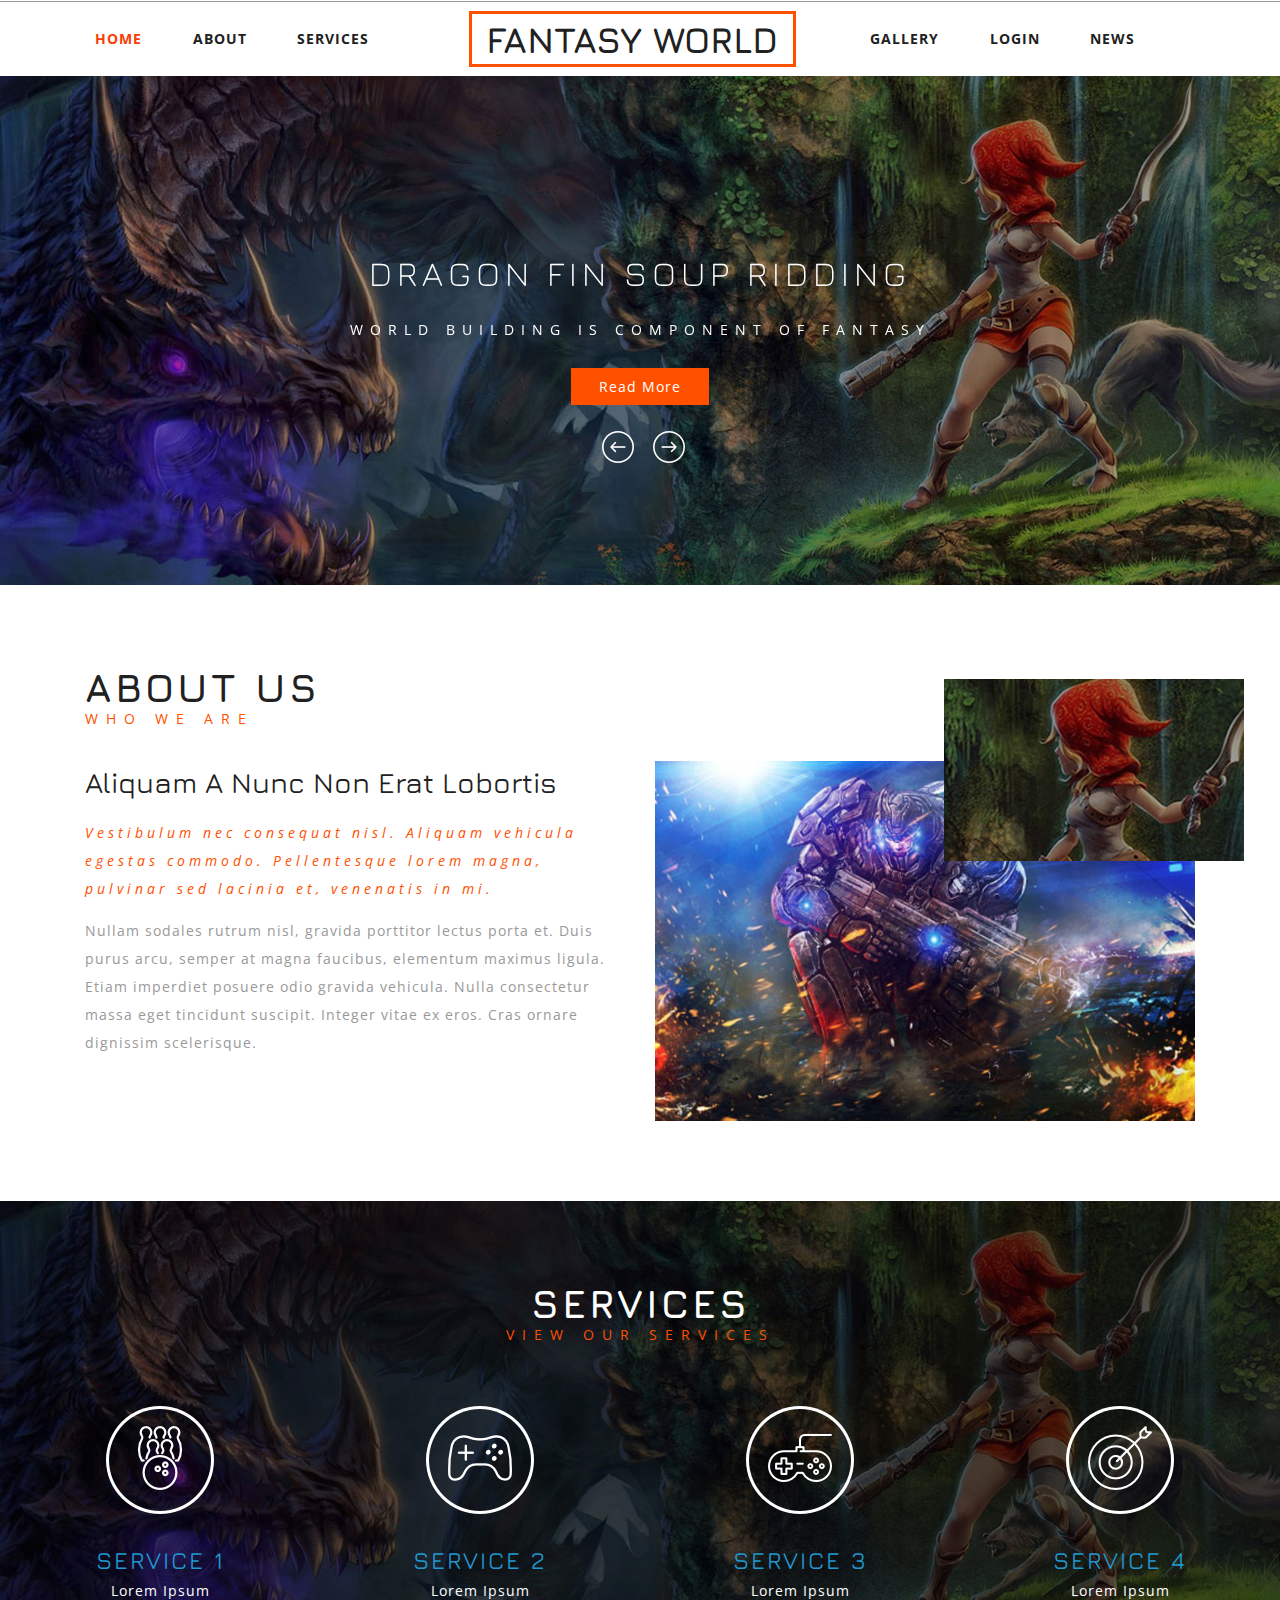
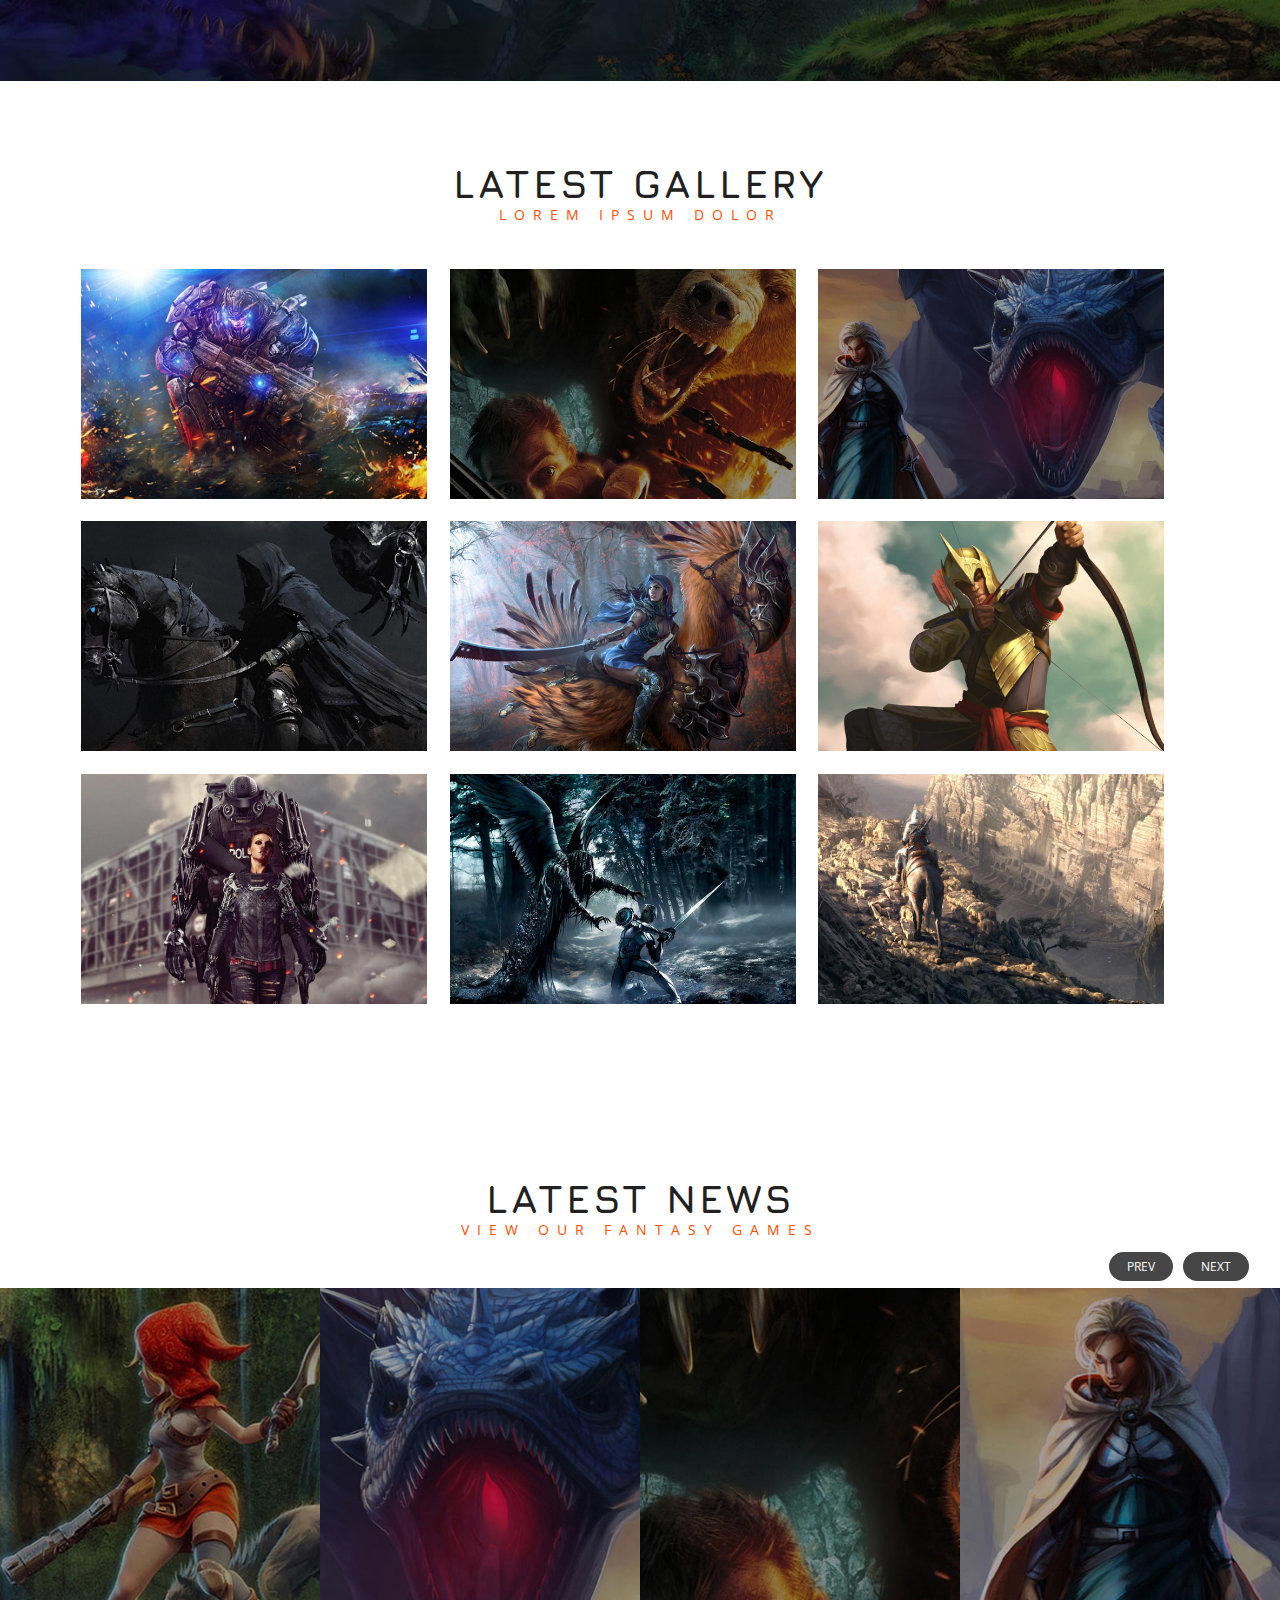
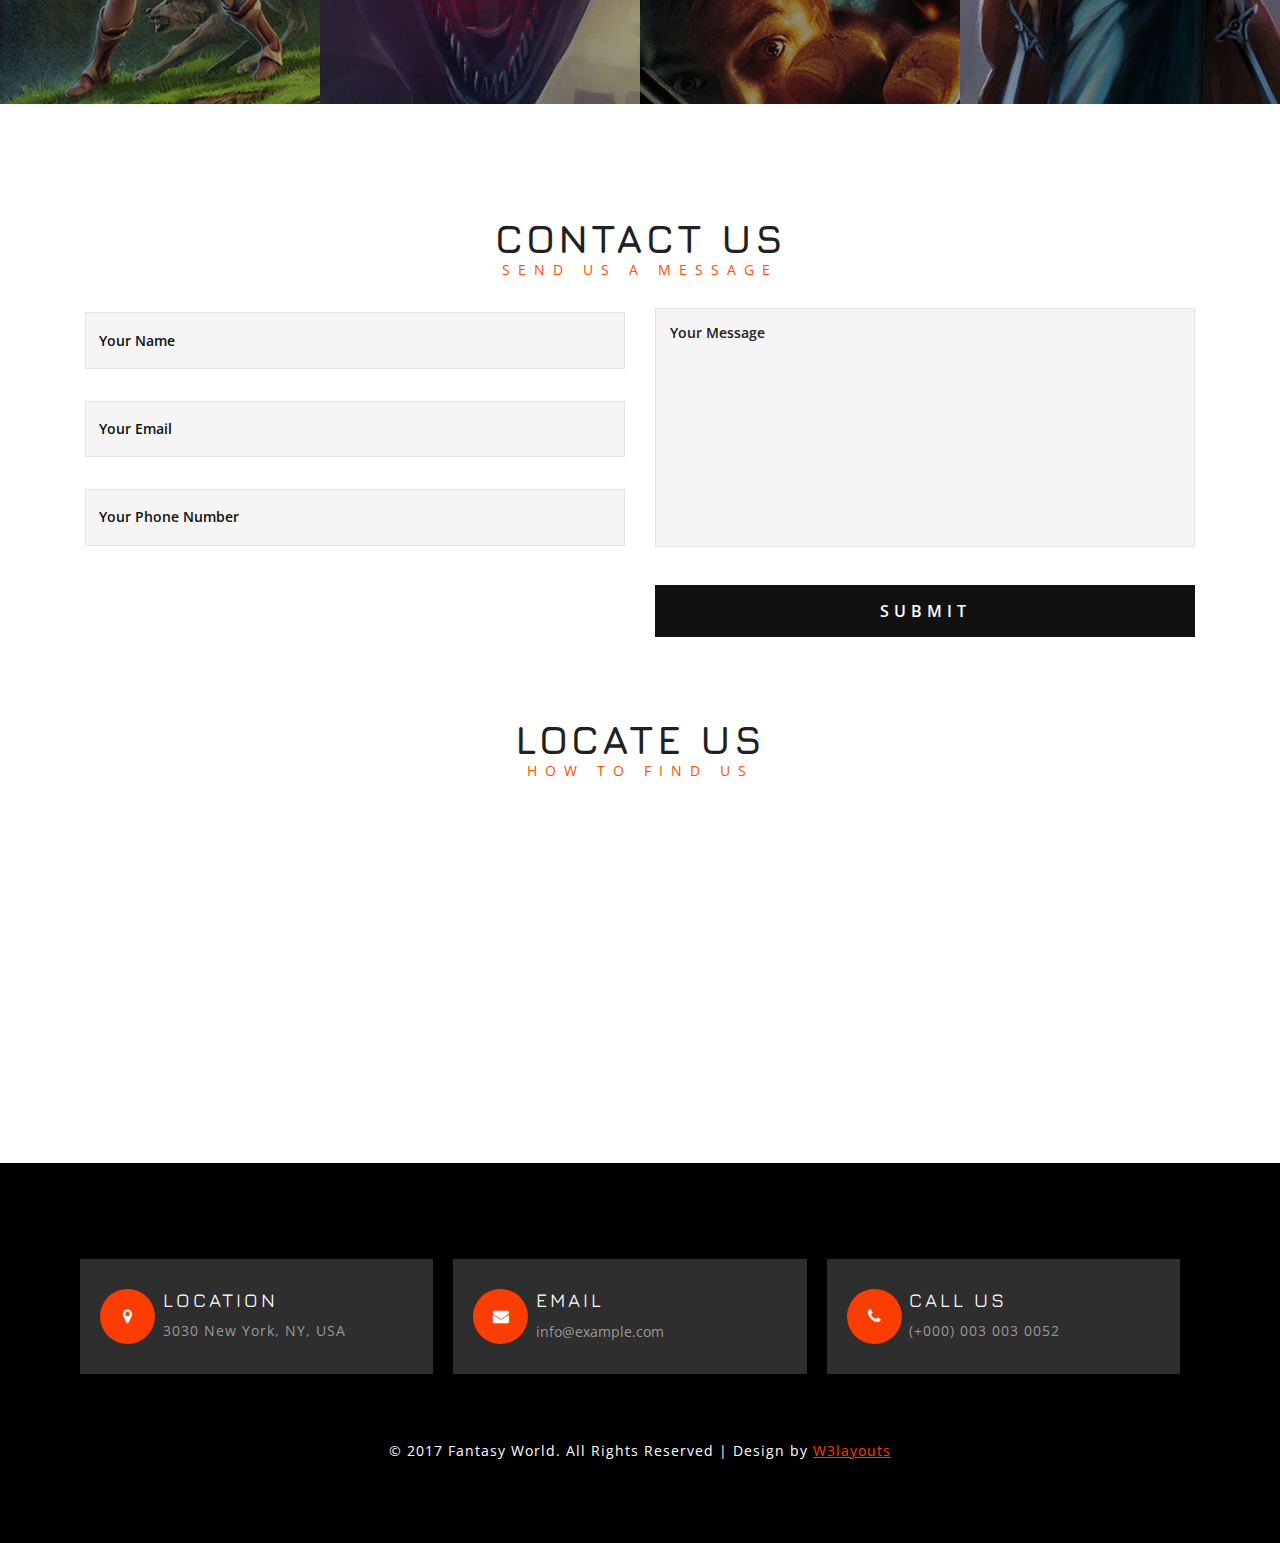
==== commit 49db29a7: "bla" ====
--- a/index.html
+++ b/index.html
@@ -61,8 +61,9 @@
                 <li><a href="#about" class="scroll"><span data-hover="About">About</span></a></li>
                 <li><a href="#services" class="scroll"><span data-hover="Services">Services</span></a></li>
                 <li><a href="#work" class="scroll"><span data-hover="Gallery">Gallery</span></a></li>
-                <li><a href="#mail" class="scroll"><span data-hover="News">Contact</span></a></li>
-                <li><a href="#login" class="scroll"><span data-hover="Contact">Login</span></a></li>
+                <li><a href="login.html"><span data-hover="Login">Login</span></a></li>
+                <li><a href="#projects" class="scroll"><span data-hover="News">News</span></a></li>
+                
               </ul>
             </nav>
           </div>
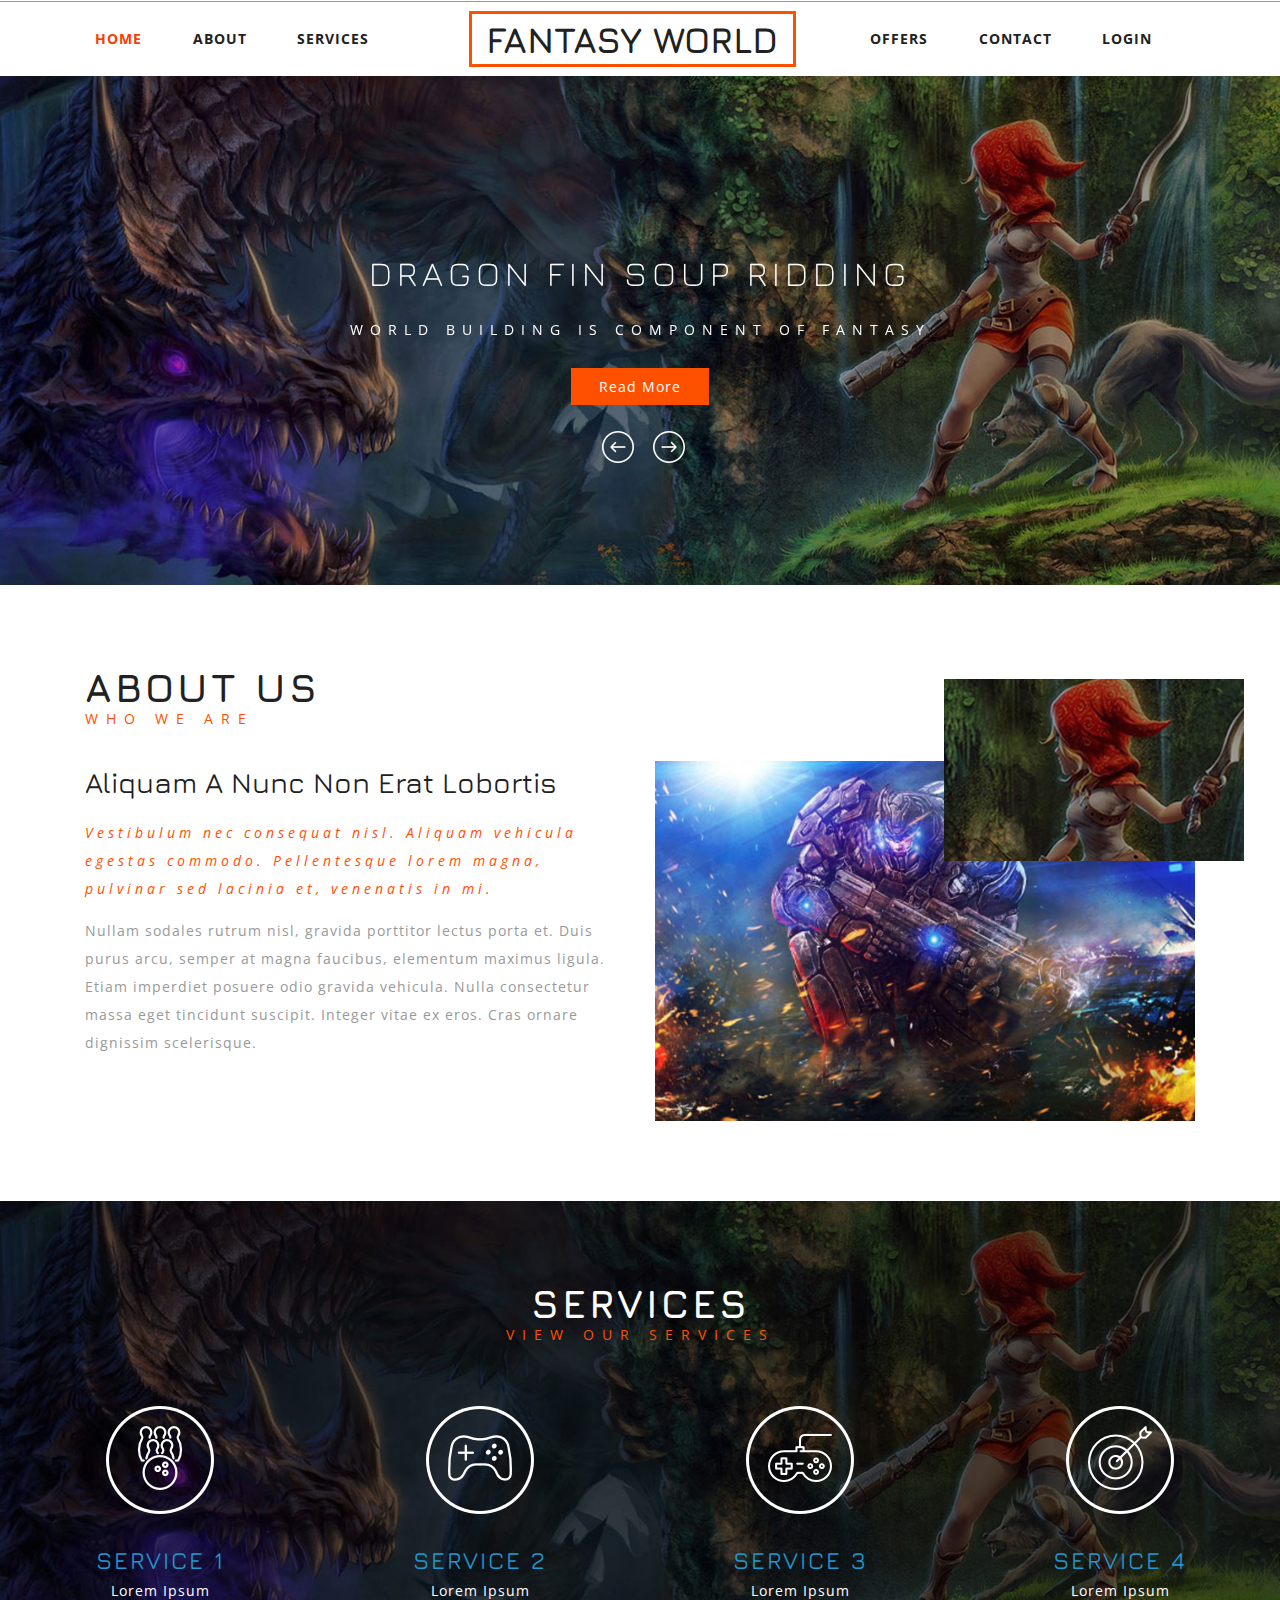
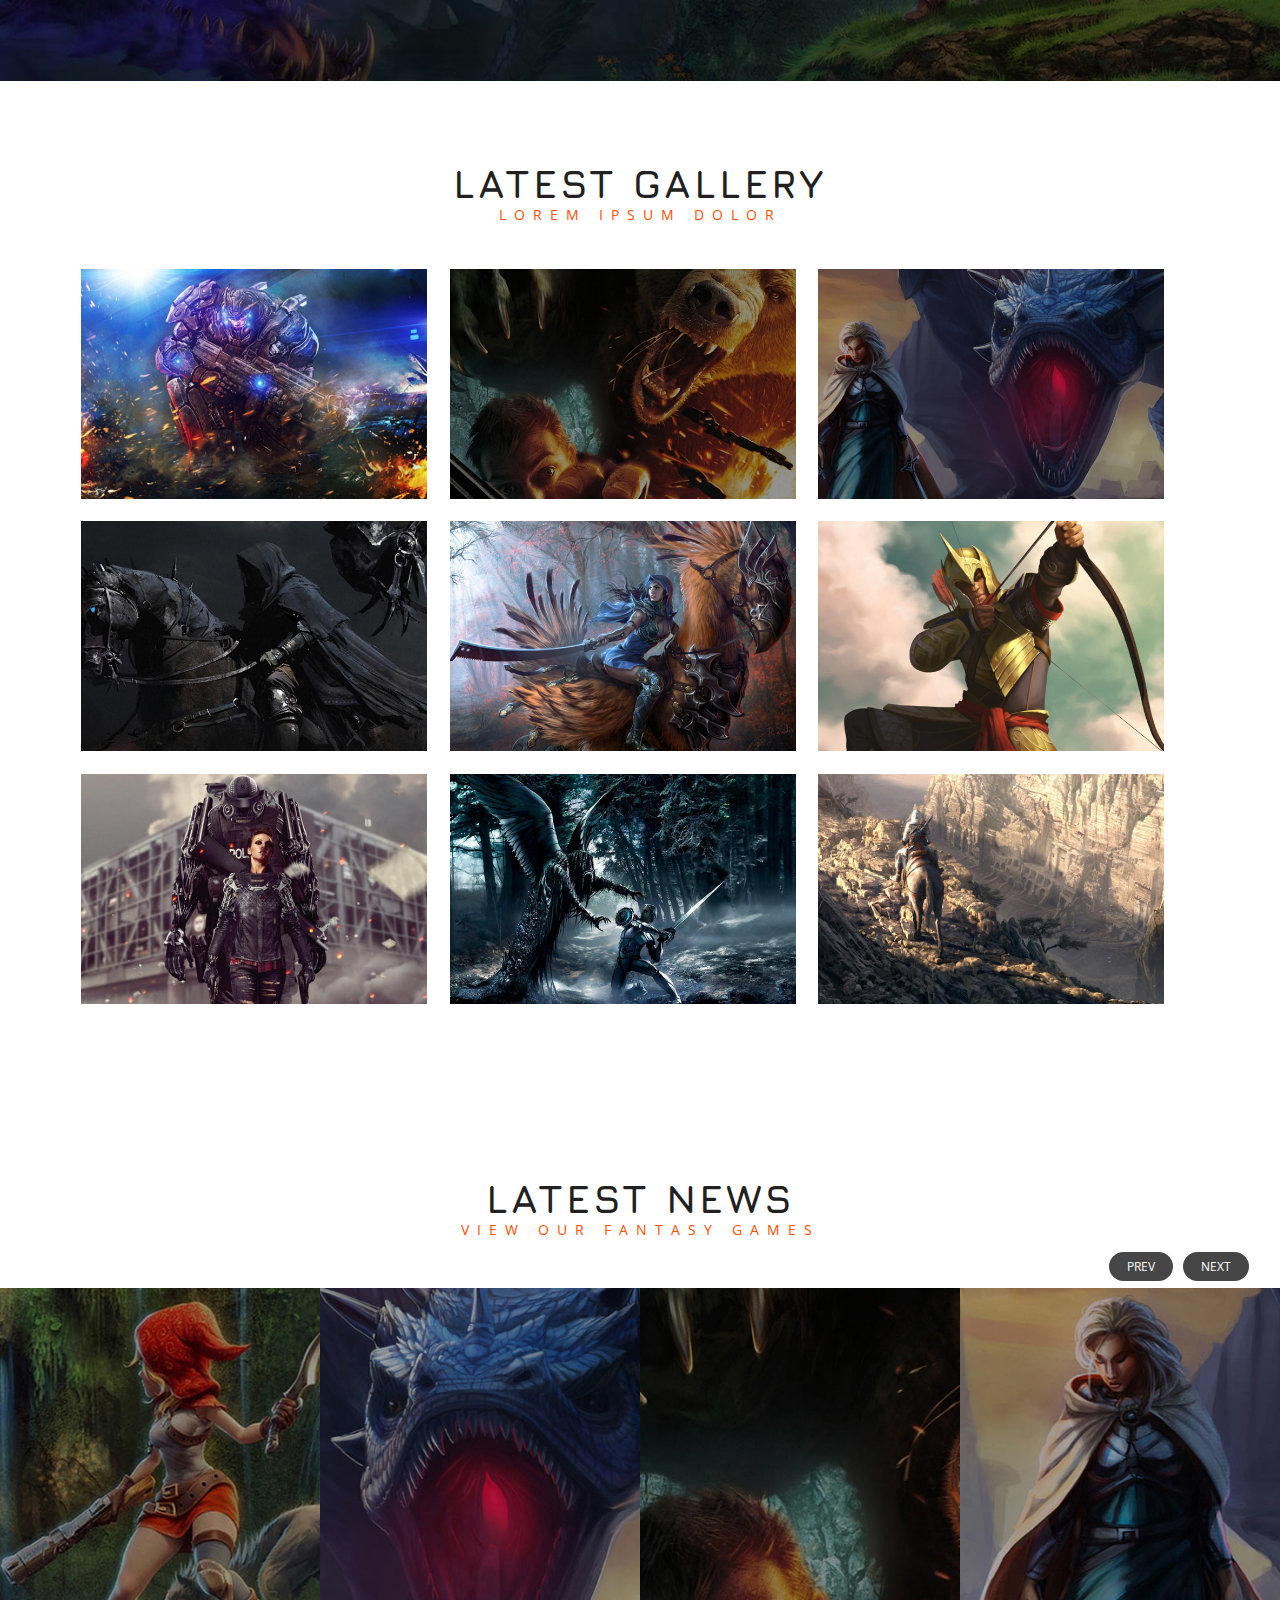
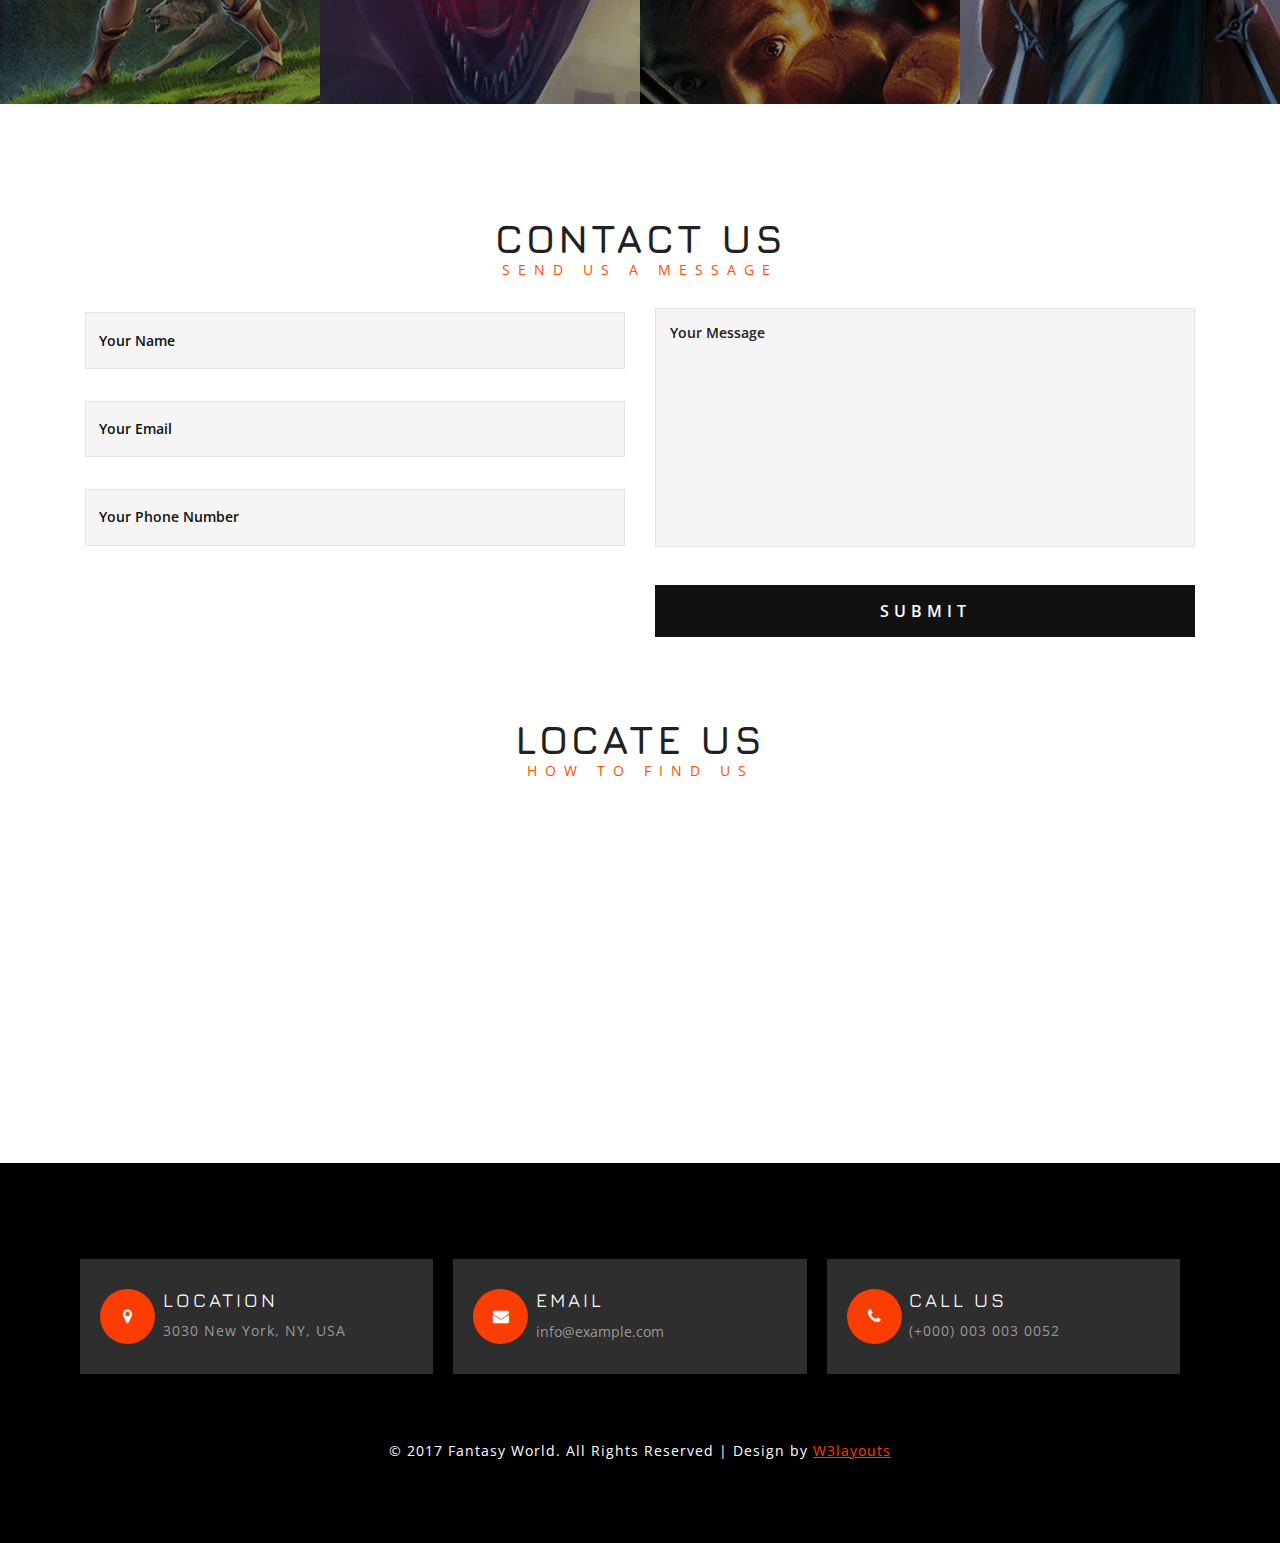
==== commit 76e65785: "Upload offers page" ====
--- a/index.html
+++ b/index.html
@@ -60,10 +60,9 @@
 
                 <li><a href="#about" class="scroll"><span data-hover="About">About</span></a></li>
                 <li><a href="#services" class="scroll"><span data-hover="Services">Services</span></a></li>
-                <li><a href="#work" class="scroll"><span data-hover="Gallery">Gallery</span></a></li>
-                <li><a href="login.html"><span data-hover="Login">Login</span></a></li>
-                <li><a href="#projects" class="scroll"><span data-hover="News">News</span></a></li>
-                
+                <li><a href="offers.html"><span data-hover="Offers">Offers</span></a></li>
+                <li><a href="#mail" class="scroll"><span data-hover="Contact">Contact</span></a></li>
+                <li><a href="#login" class="scroll"><span data-hover="Login">Login</span></a></li>
               </ul>
             </nav>
           </div>
--- a/css/style.css
+++ b/css/style.css
@@ -4,6 +4,49 @@
   top: 0;
   z-index: 10;
   background-color: white;
+}
+
+.offers {
+  display: flex;
+  flex-direction: row;
+  flex-wrap: wrap;
+  justify-content: space-evenly;
+  margin: 25px auto;
+}
+
+.offers .card {
+  border-radius: 10px;
+  border: 1px grey solid;
+  background-color: black;
+  color: lightgray;
+}
+
+.offers .card .card-title {
+  font-size: 1.3em;
+  margin-bottom: 10px;
+  font-weight: bold;
+}
+
+.offers .card .card-body {
+  padding: 10px;
+  text-align: justify;
+}
+
+.offers .card .card-body .link {
+  margin-top: 10px;
+  width: 100%;
+}
+
+.offers img {
+  width: 100%;
+  border-radius: 10px;
+}
+
+@media screen and (max-width: 570px) {
+  .offers .card {
+    width: 100%;
+    margin-top: 25px;
+  }
 }
 
 /*--
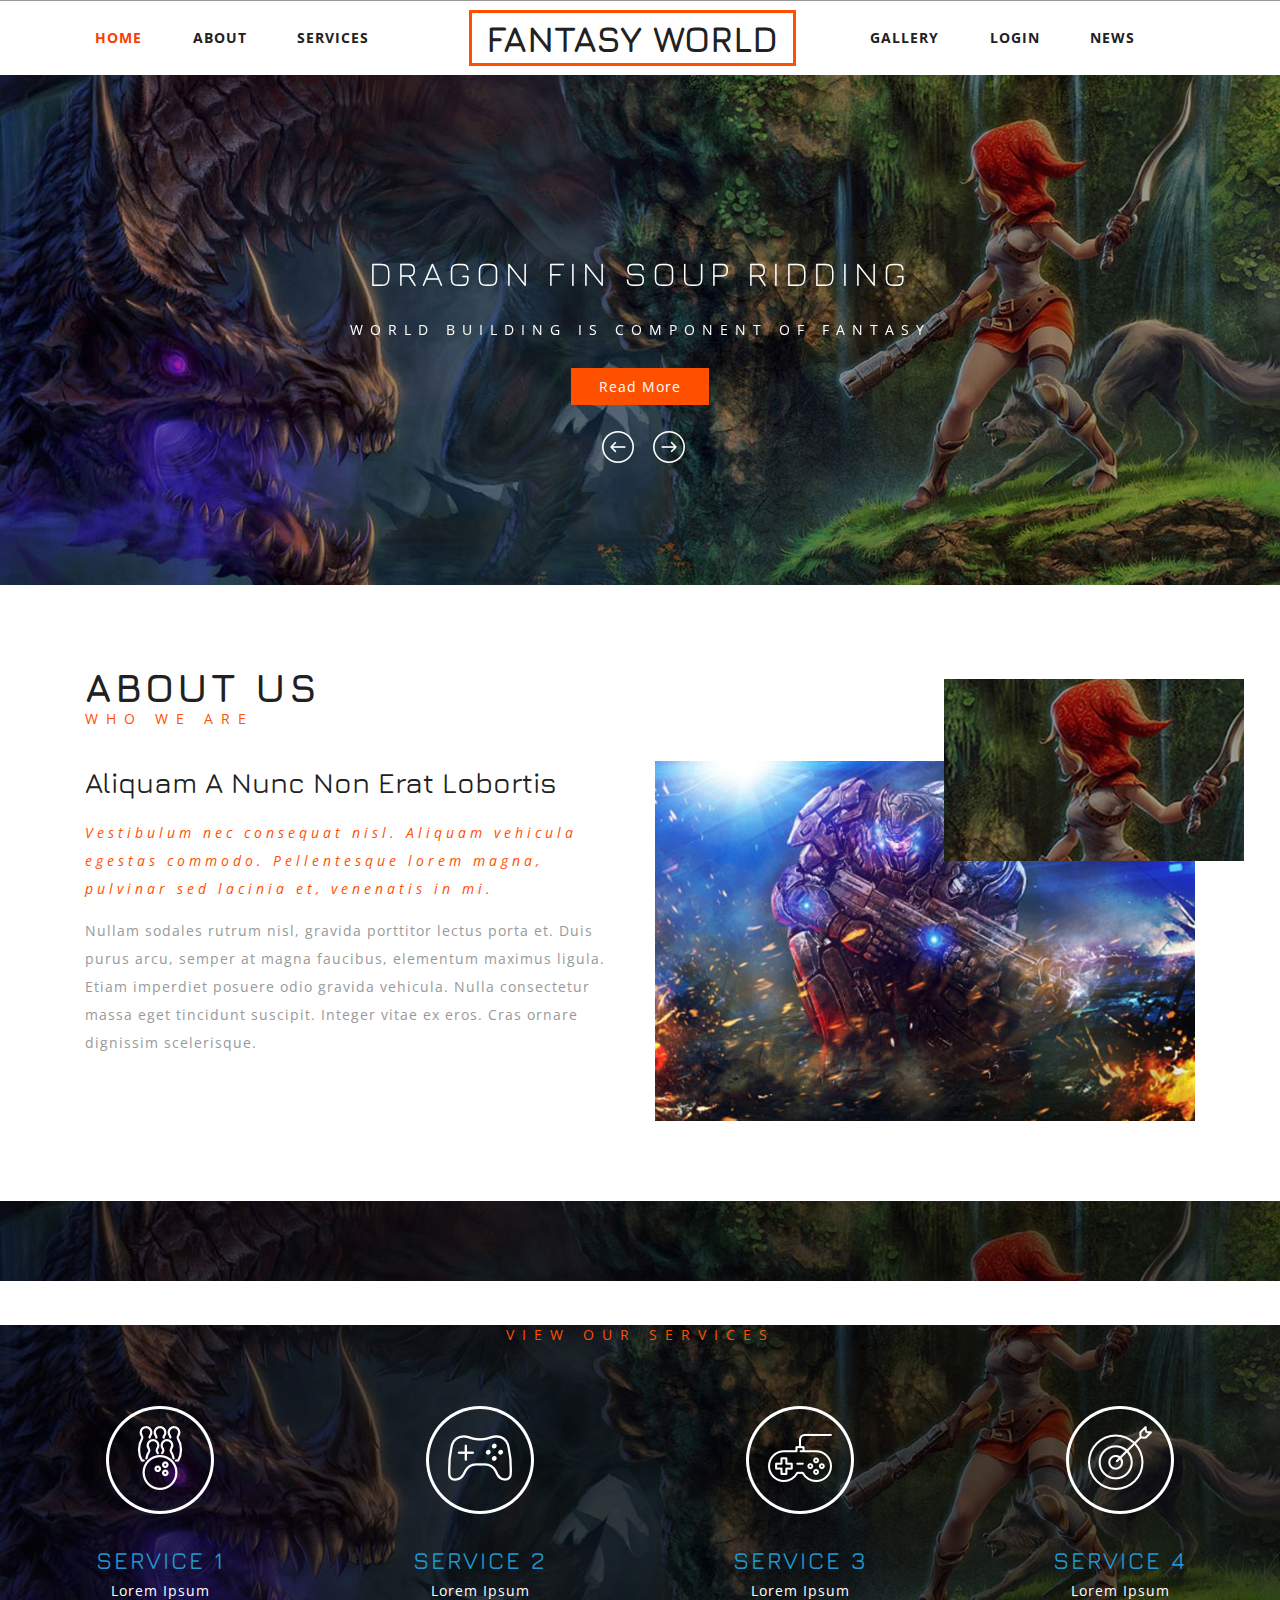
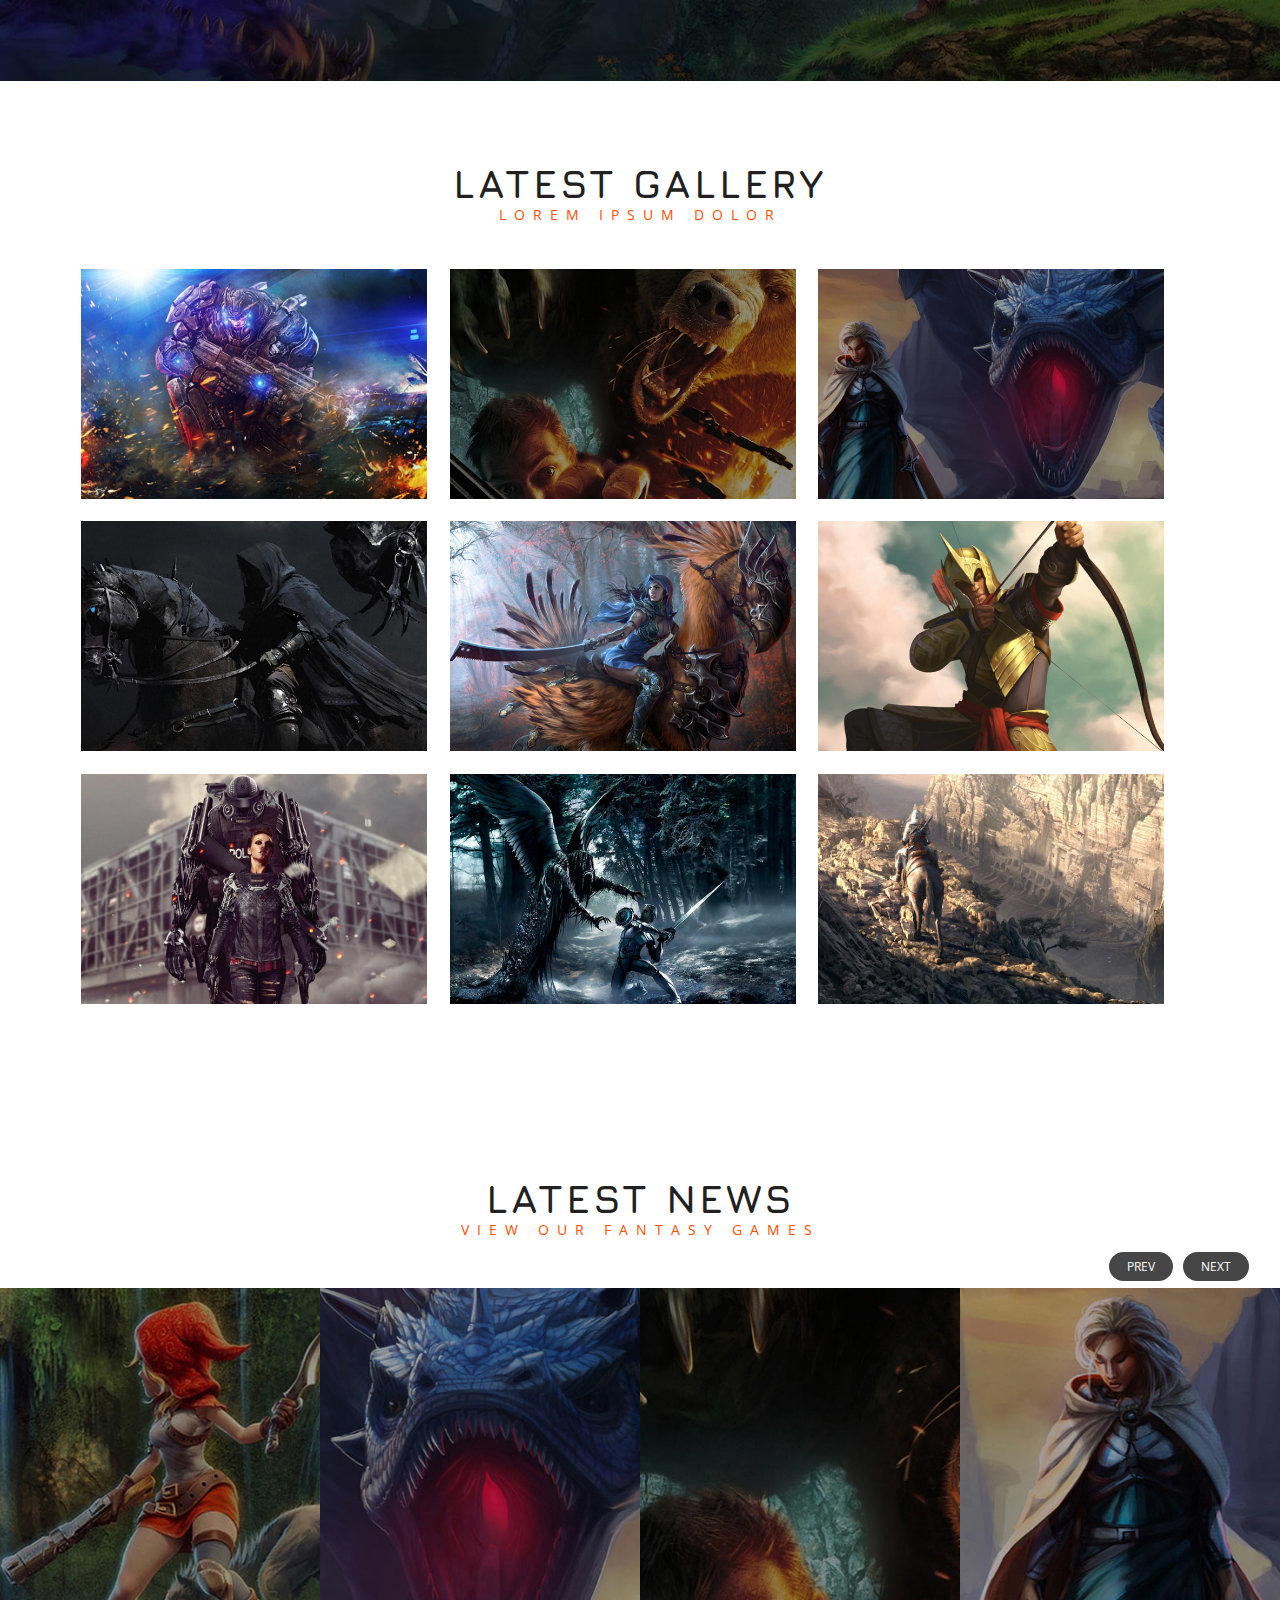
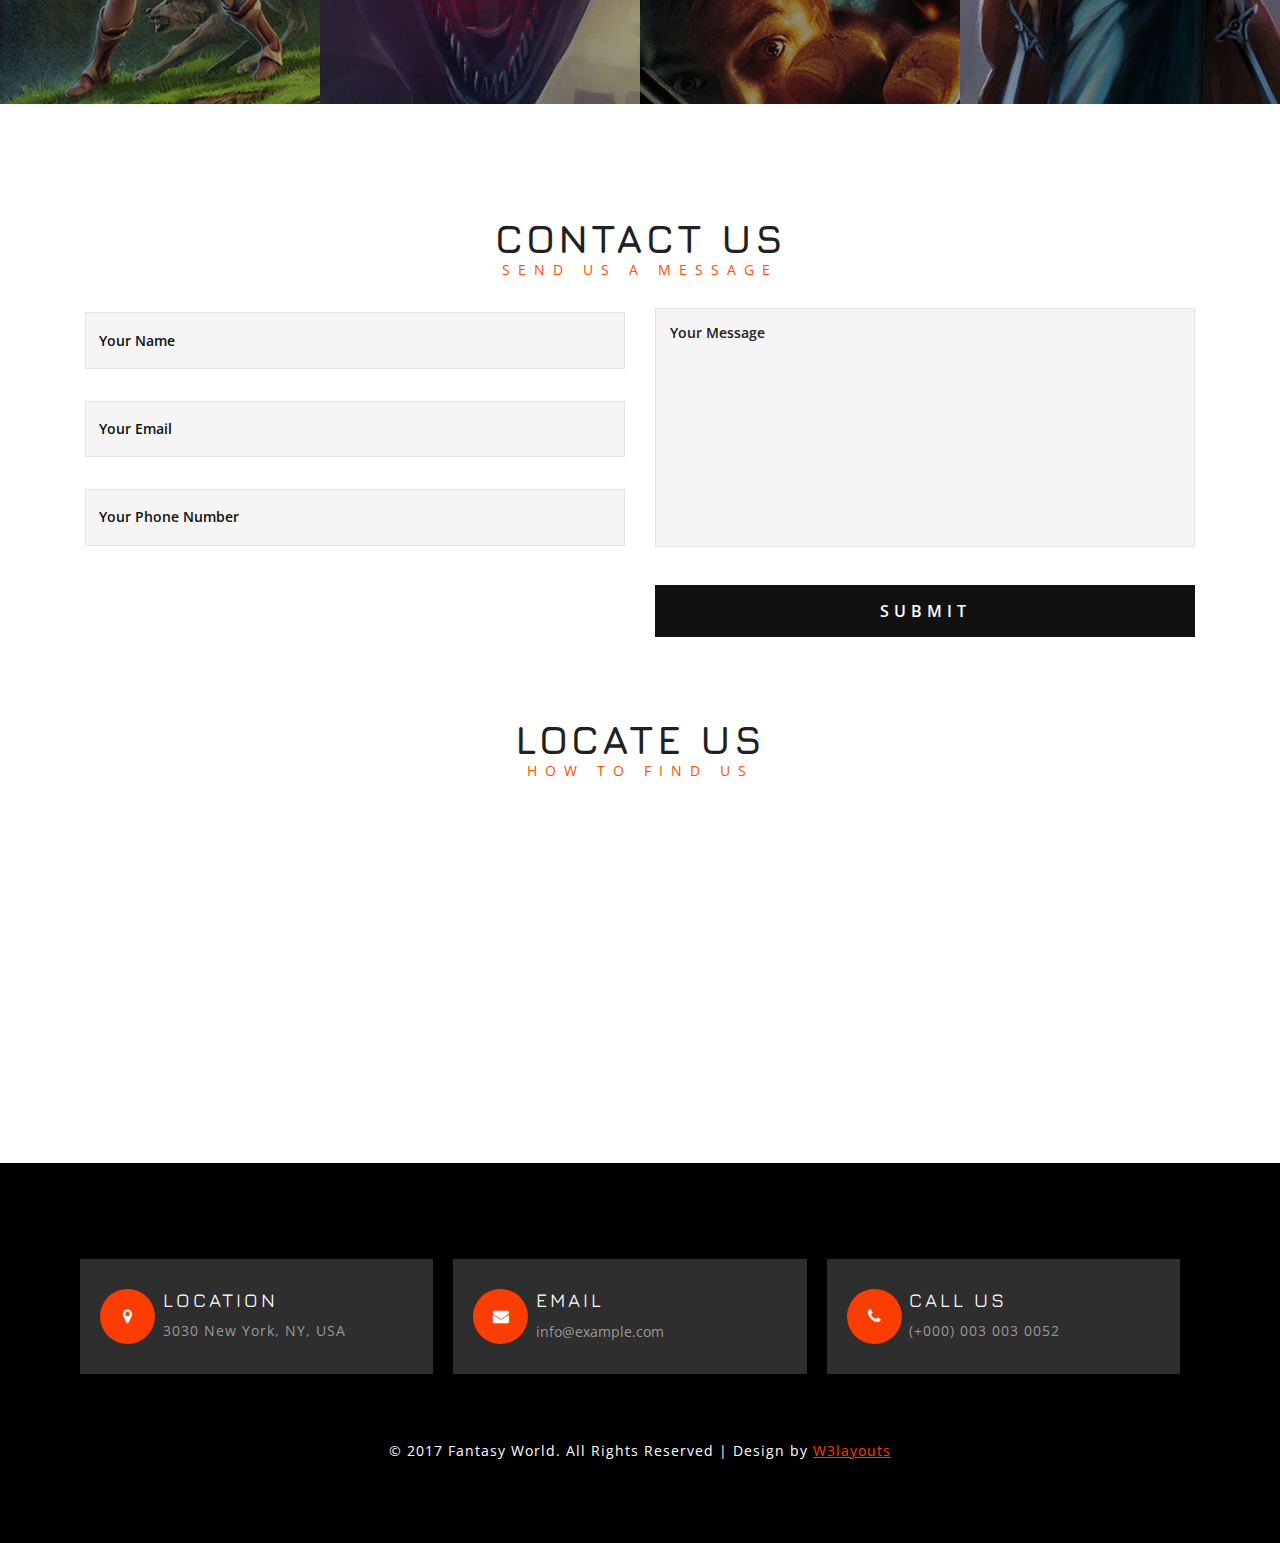
==== commit fc7f9acb: "Merge branch 'feature/Login' into develop" ====
--- a/index.html
+++ b/index.html
@@ -60,9 +60,9 @@
 
                 <li><a href="#about" class="scroll"><span data-hover="About">About</span></a></li>
                 <li><a href="#services" class="scroll"><span data-hover="Services">Services</span></a></li>
-                <li><a href="offers.html"><span data-hover="Offers">Offers</span></a></li>
-                <li><a href="#mail" class="scroll"><span data-hover="Contact">Contact</span></a></li>
-                <li><a href="#login" class="scroll"><span data-hover="Login">Login</span></a></li>
+                <li><a href="#work" class="scroll"><span data-hover="Gallery">Gallery</span></a></li>
+                <li><a href="login.html"><span data-hover="Login">Login</span></a></li>
+                <li><a href="#projects" class="scroll"><span data-hover="News">News</span></a></li>
               </ul>
             </nav>
           </div>
--- a/css/style.css
+++ b/css/style.css
@@ -1,52 +1,10 @@
 /* Custom styles */
 header {
+<<<<<<< HEAD
   position: sticky;
   top: 0;
   z-index: 10;
   background-color: white;
-}
-
-.offers {
-  display: flex;
-  flex-direction: row;
-  flex-wrap: wrap;
-  justify-content: space-evenly;
-  margin: 25px auto;
-}
-
-.offers .card {
-  border-radius: 10px;
-  border: 1px grey solid;
-  background-color: black;
-  color: lightgray;
-}
-
-.offers .card .card-title {
-  font-size: 1.3em;
-  margin-bottom: 10px;
-  font-weight: bold;
-}
-
-.offers .card .card-body {
-  padding: 10px;
-  text-align: justify;
-}
-
-.offers .card .card-body .link {
-  margin-top: 10px;
-  width: 100%;
-}
-
-.offers img {
-  width: 100%;
-  border-radius: 10px;
-}
-
-@media screen and (max-width: 570px) {
-  .offers .card {
-    width: 100%;
-    margin-top: 25px;
-  }
 }
 
 /*--
@@ -440,6 +398,7 @@
 .rslides img {
   height: auto;
   border: 0;
+  width: 100%;
   }
 .callbacks_tabs{
        list-style: none;
@@ -580,1331 +539,1881 @@
 #services h3 {
     text-align: center;
     color: #fff;
+=======
+	position: sticky;
+	top: 0;
+	z-index: 10;
+	background-color: white;
+  }
+>>>>>>> feature/Login
 
-}
-.services-agile-w3l,.services-gd {
-    margin: 0 auto;
-    text-align: center;
-}
-.services-agile-w3l {
-    margin-top: 2em;
-}
-.hi-icon,.hi-icon:after{
-	border-radius:0px;
-}
-.hi-icon:before {
-    font-family: inherit;
-}
+  .ini-sesion {
+	margin-top: 88px;
+  }
 
-a.hi-icon img {
-    margin: 17px 0 0;
-}
-.hi-icon-wrap {
-    padding: 0;
+  .ini-sesion .submit{
+	margin-top: 120px !important;
 }
 
-.services-gd h4 {
-	color: #2098d1;
-    margin-top: 20px;
-    font-size: 1.5em;
-    letter-spacing: 2px;
-    margin-bottom: 8px;
-}
-.services-gd p {
-    color: #fff;
-}
-.hi-icon-wrap {
-	text-align: center;
+
+  
+  /*--
+  Author: W3layouts
+  Author URL: http://w3layouts.com
+  License: Creative Commons Attribution 3.0 Unported
+  License URL: http://creativecommons.org/licenses/by/3.0/
+  --*/
+  html, body{
+	  font-size: 100%;
+	  font-family: 'Open Sans', sans-serif;
+	  background:#ffffff;
+	  margin: 0;
+  }
+  p,ul li,ol li{
+	  margin:0;
+	  font-size:14px;
+	  letter-spacing: 1px;
+  }
+  h1,h2,h3,h4,h5,h6{
+	  font-family: 'Jura', sans-serif;
+	  text-transform:uppercase;
+	  margin:0;
+  }
+  ul,label{
+	  margin:0;
+	  padding:0;
+  }
+  body a:hover{
+	  text-decoration:none;
+  }
+  input[type="submit"],input[type="reset"],.w3ls_footer_grid_leftl,.w3ls_footer_grid_leftr h4,.w3l_footer_pos p a,.w3ls_footer_grid_leftr a,.w3layouts_header_right ul li a,.w3ls_social li a,.w3_team_grid1_pos,.w3_team_grid1_pos img{
+	  transition: .5s ease-in;
+	  -webkit-transition: .5s ease-in;
+	  -moz-transition: .5s ease-in;
+	  -o-transition: .5s ease-in;
+	  -ms-transition: .5s ease-in;
+  }
+  /*-- header --*/
+  .w3layouts_header_left{
+	  float:left;
+  }
+  .w3layouts_header_left p{
+	  color: #999;
+	  line-height: 1.8em;
+	  float: left;
+	  margin: 5px 42px 0 0;
+  }
+  .w3layouts_header_left a {
+	   color: #999;
+  }
+  .w3layouts_header_right{
+	  float: right;
+	  position: relative;
+	  width: 23%;
+  }
+  .header {
+		  padding: 0.6em 3em;
+	  background: #1d1d1d;
+  }
+  .w3layouts_header_right input[type="search"] {
+		 width: 65%;
+	  border-top-left-radius: 20px;
+	  border-bottom-left-radius: 20px;
+	  outline: none;
+	  border: none;
+	  background: #fff;
+	  color: #999;
+	  padding:8px 15px 8px 15px;
+	  font-size: 13px;
+	  float: left;
+  }
+  .w3layouts_header_right input[type="submit"] {
+		   outline: none;
+	  border: none;
+	  background: #ff5000 url(../images/search.png)no-repeat 12px 5px;
+	  color: #fff;
+	  padding: 6px 0;
+	  width: 17%;
+	  border-top-right-radius: 20px;
+	  border-bottom-right-radius: 20px;
+	  -webkit-transition: all 0.2s ease 0s;
+	  -moz-transition: all 0.2s ease 0s;
+	  -o-transition: all 0.2s ease 0s;
+	  -ms-transition: all 0.2s ease 0s;
+  }
+  /*-- nav --*/
+  .navbar-default {
+	  background: none;
+	  border: none;
+  }
+  .navbar {
+	  margin-bottom: 0;
+  }
+  .w3_navigation {
+	  border-top: 1px solid #999;
+	  position:relative;
+  }
+  .navbar-nav {
+	  float: none;
+	  margin: 1em 0 1em 0;
+  }
+  .navbar-collapse {
+	  padding: 0;
+  }
+  .navbar-right {
+	  float: none !important;
+	  margin-right: 0;
+  }
+  .navbar-default .navbar-nav > .active > a, .navbar-default .navbar-nav > .active > a:hover, .navbar-default .navbar-nav > .active > a:focus {
+	  color:#fa3d03;
+	  background: none;
+  }
+  .navbar-default .navbar-nav > li > a {
+	  color: #212121;
+  }
+  .navbar-nav > li > a {
+		margin:1em 1.8em;
+	  padding: 0;
+	  line-height: 1em;
+	  font-weight: bold;
+	  text-transform: uppercase;
+  }
+  .navbar-nav > li:nth-child(3) a {
+		  margin-right: 34em !important;
+  }
+  .navbar-nav > li:nth-child(6) a {
+		  margin-right:0px!important;
+  }
+  .w3_navigation_pos {
+		 position: absolute;
+	  top: 24%;
+	  left: 35%;
+	  z-index: 999;
+  }
+  .w3_navigation_pos h1 a {
+	   font-size: 1em;
+	  color: #212121;
+	  text-decoration: none;
+	  border: 3px solid #ff5000;
+	  padding: 0.1em .4em;
+	  font-weight: 700;
+	  text-transform: uppercase;
+	  font-family: 'Jura', sans-serif;
+  }
+  .navbar-default .navbar-nav > li > a:hover{
+	  color: #fa3d03;
+  }
+  /* Effect 5: same word slide in */
+  .cl-effect-5 a {
+	  overflow: hidden;
+	  padding: 0 4px;
+  }
+  
+  .cl-effect-5 a span {
+	  position: relative;
+	  display: inline-block;
+	  -webkit-transition: -webkit-transform 0.3s;
+	  -moz-transition: -moz-transform 0.3s;
+	  transition: transform 0.3s;
+  }
+  
+  .cl-effect-5 a span::before {
+	  position: absolute;
+	  top: 100%;
+	  content: attr(data-hover);
+	  -webkit-transform: translate3d(0,0,0);
+	  -moz-transform: translate3d(0,0,0);
+	  transform: translate3d(0,0,0);
+  }
+  
+  .cl-effect-5 a:hover span,
+  .cl-effect-5 a:focus span {
+	  -webkit-transform: translateY(-100%);
+	  -moz-transform: translateY(-100%);
+	  transform: translateY(-100%);
+  }
+  
+  /* Effect 5: same word slide in and border bottom */
+  /*-- //nav --*/
+  .fa-cog{
+	  -webkit-animation: fa-spin 3s infinite linear;
+	  animation: fa-spin 3s infinite linear;
+  }
+  /*-- //header --*/
+  /*-- banner --*/
+  .w3_navigation_pos h1 a i {
+	  font-size: .6em;
+	  color: #f83e03;
+  }
+  .slider-info {
+	  position: absolute;
+	  top: 40%;
+	  z-index: 999;
+	  left: 0px;
+	  width: 100%;
+	  height: 100%;
+	  text-align:center;
+  }
+  .slider-info h4 {
+	  font-size: 3em;
+	  color: #fff;
+	  letter-spacing: 5px;
+	  text-transform: uppercase;
+	  font-weight: 200;
+  }
+  .slider-info a {
+	  font-size:1em;
+	  padding:0.6em 2em;
+	  color:#fff;
+	  }
+  /* Shutter In Horizontal */
+  .hvr-shutter-in-horizontal {
+	display: inline-block;
+	vertical-align: middle;
+	-webkit-transform: translateZ(0);
+	transform: translateZ(0);
+	box-shadow: 0 0 1px rgba(0, 0, 0, 0);
+	-webkit-backface-visibility: hidden;
+	backface-visibility: hidden;
+	-moz-osx-font-smoothing: grayscale;
+	position: relative;
+	background: #2098d1;
+	-webkit-transition-property: color;
+	transition-property: color;
+	-webkit-transition-duration: 0.3s;
+	transition-duration: 0.3s;
+  }
+  .hvr-shutter-in-horizontal:before {
+	content: "";
+	position: absolute;
+	z-index: -1;
+	top: 0;
+	bottom: 0;
+	left: 0;
+	right: 0;
+	background: #ff5000;
+	-webkit-transform: scaleX(1);
+	transform: scaleX(1);
+	-webkit-transform-origin: 50%;
+	transform-origin: 50%;
+	-webkit-transition-property: transform;
+	transition-property: transform;
+	-webkit-transition-duration: 0.3s;
+	transition-duration: 0.3s;
+	-webkit-transition-timing-function: ease-out;
+	transition-timing-function: ease-out;
+  }
+  .hvr-shutter-in-horizontal:hover, .hvr-shutter-in-horizontal:focus, .hvr-shutter-in-horizontal:active {
+	color: white;
+  }
+  .hvr-shutter-in-horizontal:hover:before, .hvr-shutter-in-horizontal:focus:before, .hvr-shutter-in-horizontal:active:before {
+	-webkit-transform: scaleX(0);
+	transform: scaleX(0);
+  }
+  .slider-info p {
+	  font-size:1em;
+	  text-transform: uppercase;
+	  color: #fff;
+	  letter-spacing: 7px;
+	  margin: 2em 0;
+  }
+  /*--slider--*/
+  #slider2,
+  #slider3 {
+	box-shadow: none;
+	-moz-box-shadow: none;
+	-webkit-box-shadow: none;
 	margin: 0 auto;
-	padding: 2em 0 1em;
-}
-
-.hi-icon {
-	display: inline-block;
-	font-size: 0px;
-	cursor: pointer;
-    margin: 0 auto;
-	width: 102px;
-	height: 102px;
-	text-align: center;
+  }
+  .rslides_tabs li:first-child {
+	margin-left: 0;
+  }
+  .rslides_tabs .rslides_here a {
+	background: rgba(255,255,255,.1);
+	color: #fff;
+	font-weight: bold;
+  }
+  .events {
+	list-style: none;
+  }
+  .callbacks_container {
+	position: relative;
+	float: left;
+	width: 100%;
+  }
+  .callbacks {
+	position: relative;
+	list-style: none;
+	overflow: hidden;
+	width: 100%;
+	padding: 0;
+	margin: 0;
+  }
+  .callbacks li {
+	position: absolute;
+	width: 100%;
+  }
+  .callbacks img {
 	position: relative;
 	z-index: 1;
-	color: #fff;
-	    border-radius: 50%;
-}
-
-.hi-icon:after {
-	pointer-events: none;
+	height: auto;
+	border: 0;
+  }
+  .callbacks .caption {
+	  display: block;
+	  position: absolute;
+	  z-index: 2;
+	  font-size: 20px;
+	  text-shadow: none;
+	  color: #fff;
+	  left: 0;
+	  right: 0;
+	  padding: 10px 20px;
+	  margin: 0;
+	  max-width: none;
+	  top: 10%;
+	  text-align: center;
+  }
+  .callbacks_nav {
+	  position: absolute;
+	  -webkit-tap-highlight-color: rgba(0,0,0,0);
+		 bottom: 24%;
+	  left: 0;
+	  z-index: 3;
+	  text-indent: -9999px;
+	  overflow: hidden;
+	  text-decoration: none;
+	  width:32px;
+	  height:32px;
+	  background: transparent url("../images/left.png") no-repeat left top;
+  }
+   .callbacks_nav:hover{
+		opacity: 0.5;
+	}
+  .callbacks_nav.next {
+	left: auto;
+	 background: transparent url("../images/right.png") no-repeat right top;
+		 left: 51%;
+   }
+   .callbacks_nav.prev {
+	  right: auto;
+	  background-position:left top;
+	  left: 47%;
+  }
+  #slider3-pager a {
+	display: inline-block;
+  }
+  #slider3-pager span{
+	float: left;
+  }
+  #slider3-pager span{
+	  width:100px;
+	  height:15px;
+	  background:#fff;
+	  display:inline-block;
+	  border-radius:30em;
+	  opacity:0.6;
+  }
+  #slider3-pager .rslides_here a {
+	background: #FFF;
+	border-radius:30em;
+	opacity:1;
+  }
+  #slider3-pager a {
+	padding: 0;
+  }
+  #slider3-pager li{
+	  display:inline-block;
+  }
+  .rslides {
+	position: relative;
+	list-style: none;
+	overflow: hidden;
+	width: 100%;
+	padding: 0;
+  }
+  .rslides li {
+	-webkit-backface-visibility: hidden;
 	position: absolute;
+	display:none;
 	width: 100%;
-	height: 100%;
-	content: '';
-	-webkit-box-sizing: content-box; 
-	-moz-box-sizing: content-box; 
-	box-sizing: content-box;
-}
-
-.hi-icon:before {
-	font-family: 'ecoicon';
-	speak: none;
-	font-size: 48px;
-	line-height: 90px;
-	font-style: normal;
-	font-weight: normal;
-	font-variant: normal;
-	text-transform: none;
-	display: block;
-	-webkit-font-smoothing: antialiased;
-}
-
-/* Effect 9 */
-.hi-icon-effect-9 .hi-icon {
-	-webkit-transition: box-shadow 0.2s;
-	-moz-transition: box-shadow 0.2s;
-	transition: box-shadow 0.2s;
-}
-
-.hi-icon-effect-9 .hi-icon:after {
+	left: 0;
 	top: 0;
-	left: 0;
-	padding: 0;
-	box-shadow: 0 0 0 3px #fff;
-	-webkit-transition: -webkit-transform 0.2s, opacity 0.2s;
-	-moz-transition: -moz-transform 0.2s, opacity 0.2s;
-	transition: transform 0.2s, opacity 0.2s;
-	    border-radius: 50%;
-}
-
-/* Effect 9a */
-.hi-icon-effect-9a .hi-icon:hover:after {
-	-webkit-transform: scale(0.85);
-	-moz-transform: scale(0.85);
-	-ms-transform: scale(0.85);
-	transform: scale(0.85);
-	opacity: 0.5;
-}
-
-.hi-icon-effect-9a .hi-icon:hover {
-	box-shadow: 0 0 0 6px #fff;
-	color: #fff;
-}
-/*-- //services --*/
-/*-- //services-bottom --*/
-/*-- /news --*/
-.projects{
-	padding:5em 0 0 0;
-}
-.projects-info{
-	text-align:center;
-}
-.projects-info p{
-    color: #999999;
-    font-size: .9em;
-    margin: 1em auto 0;
-    width: 40%;
-}
-.projects-grids {
-  margin: 3em 0 0 0;
-}
-#owl-demo .item{
-    text-align: center;
-}
-.projects-agile-grid-info{
-    position: relative;
-    overflow: hidden;	
-}
-.projects-agile-grid-info img{
-	width:100%;
-}
-i.fa.fa-cutlery {
-    color: #FFFFFF;
-    font-size: 2em;
-}
-.projects-grid-caption h4 {
-      color: #fff;
-    font-size: 1.7em;
-    font-weight: 700;
-    margin: 7.2em 0 0.5em 0;
-    text-transform: uppercase;
-    background: hsla(192, 18%, 92%, 0.31);
-    padding: 10px;
-    letter-spacing: 6px;
-}
-.projects-grid-caption p {
-    color: #fff;
-    font-size: 0.95em;
-    margin: 0;
-    letter-spacing: 12px;
-}
-.projects-grid-caption {
-    background: rgba(0, 0, 0, 0.61);
-    padding: 8em 1em 1em 1em;
-    position: absolute;
-    left: 0;
-    bottom: -135%;
-    text-align: center;
-    width: 100%;
-     height: 617px;
-    -webkit-transition: .5s all;
-    transition: .5s all;
-    -moz-transition: .5s all;
-	border: 1px solid #999;
-}
-.projects-agile-grid-info:hover .projects-grid-caption{
-    bottom: 0%;
-}
-/*-- //news --*/
-/*-- gallery --*/
-.w3l_gallery_grid li{
-	display: inline-block;
-    float: left;
-    width: 32.33%;
-    padding: 1%;
-}
-.box {
-    position: relative;
-    overflow: hidden;
-}
-
-.box img {
-  position: absolute;
-  left: 0;
-  -webkit-transition: all 300ms ease-out;
-  -moz-transition: all 300ms ease-out;
-  -o-transition: all 300ms ease-out;
-  -ms-transition: all 300ms ease-out;
-  transition: all 300ms ease-out;
-}
-
-.box .overbox {
-	background-color: hsla(0, 0%, 11%, 0.6);
-    position: absolute;
-    top: 0;
-    left: 0;
-    color: #fff;
-    z-index: 100;
-    -webkit-transition: all 300ms ease-out;
-    -moz-transition: all 300ms ease-out;
-    -o-transition: all 300ms ease-out;
-    -ms-transition: all 300ms ease-out;
-    transition: all 300ms ease-out;
-    opacity: 0;
-    width: 100%;
-       padding: 7em 2em 2em;
-}
-.box,.box .overbox {
-	height: 230px;
-}
-.box:hover .overbox { opacity: 1; }
-
-.box .overtext {
-  -webkit-transition: all 300ms ease-out;
-  -moz-transition: all 300ms ease-out;
-  -o-transition: all 300ms ease-out;
-  -ms-transition: all 300ms ease-out;
-  transition: all 300ms ease-out;
-  transform: translateY(40px);
-  -webkit-transform: translateY(40px);
-}
-
-.box .title {
-     font-size: 1.6em;
-    text-transform: uppercase;
-    opacity: 0;
-    transition-delay: 0.1s;
-    transition-duration: 0.2s;
-    background: rgba(236, 81, 9, 0.72);
-    text-align: center;
-    padding: 10px;
-}
-
-.box:hover .title,
-.box:focus .title {
-  opacity: 1;
-  transform: translateY(0px);
-  -webkit-transform: translateY(0px);
-}
-
-.box .tagline {
-	font-size: 13px;
-    line-height:1.8em;
-	opacity: 0;
-	transition-delay: 0.2s;
-	transition-duration: 0.2s;
-}
-
-.box:hover .tagline,
-.box:focus .tagline {
-  opacity: 1;
-  transform: translateX(0px);
-  -webkit-transform: translateX(0px);
-}
-ul#lightGallery {
-    margin-top: 2em;
-}
-.modal-content  img{
-	width:100%;
-}
-.modal-content h4 {
-    color: #0099e5;
-    text-align: center;
-    font-size: 35px;
-    margin-bottom: 15px;
-}
-.modal-content h5 {
-    color: #000;
-    padding: 20px 0 6px;
-    font-size: 22px;
-    margin-left: 0px;
-}
-.modal-content p {
-    color: #676464;
-    font-size: 14px;
-    line-height: 28px;
-    letter-spacing: 0.2px;
-    word-spacing: 1px;
-}
-.modal-header {
-    min-height: 16.42857143px;
-    padding: 20px 30px;
-}
- .modal-dialog {
-    width: 600px;
-    margin: 109px auto;
-}
-.agileits_about_left h3 {
-    text-align: left;
-}
-.agileits_about_left p {
-    text-align: left;
-}
-/*-- mail --*/
-.w3_mail_grids textarea{
-	outline: none;
-    padding: 10px;
-    color: #212121;
-    font-size: 14px;
-    border: none;
-    border-bottom:2px solid #f2f2f2;
-    background: none;
-    width: 97.3%;
-    margin:0 0 3em 1.1em;
-    min-height: 150px;
-    resize: none;
-	font-weight:600;
-}
-.w3_mail_grids textarea::-webkit-input-placeholder {
-	color: #212121 !important;
-}
-.w3_mail_grids input[type="submit"]{
-    outline: none;
-    color: #fff;
-    letter-spacing: 5px;
-    font-size: 1em;
-    border: none;
-    text-transform: uppercase;
-    width: 100%;
-    font-weight: 600;
-    background: #111;
-    padding: 0.9em;
-    margin-top: 2em;
-}
-.w3_mail_grids input[type="submit"]:hover{
- background:#fa3d03;
-}
-/*-- mail --*/
-.input {
-	position: relative;
-	z-index: 1;
-	display: inline-block;
-	margin: 0;
-	max-width: 100%;
-	width: calc(100% - 0em);
-	vertical-align: top;
-}
-
-.input__field {
+  }
+  .rslides li{
 	position: relative;
 	display: block;
-	float: right;
-	padding: 0.8em;
-	width: 60%;
-	border: none;
-	border-radius: 0;
-	background: #f0f0f0;
-	color: #aaa;
-	-webkit-appearance: none; /* for box shadows to show on iOS */
-}
-
-.input__field:focus {
-	outline: none;
-}
-
-.input__label {
-	display: inline-block;
-    float: right;
-    padding: 0 1em;
-    width: 40%;
-    color: #111;
-    font-size: 14px;
-    -webkit-font-smoothing: antialiased;
-    -moz-osx-font-smoothing: grayscale;
-    -webkit-touch-callout: none;
-    -webkit-user-select: none;
-    -khtml-user-select: none;
-    -moz-user-select: none;
-    -ms-user-select: none;
-    user-select: none;
-	    font-weight: 600;
-}
-
-.input__label-content {
-	position: relative;
-	display: block;
-	padding:1.3em 0;
+	float: left;
+  }
+  .rslides img {
+	height: auto;
+	border: 0;
 	width: 100%;
-}
-/* Ichiro */
-.input--ichiro {
-	margin-top: 2em;
-}
-
-.input__field--ichiro {
+	}
+  .callbacks_tabs{
+		 list-style: none;
+	  position: absolute;
+	  bottom: -39%;
+	  left: 42%;
+	  padding: 0;
+	  margin: 0;
+	  z-index: 990;
+	  display: block;
+	  text-align: center;
+  }
+  .slider-top span{
+	  font-weight:600;
+  }
+  .callbacks_tabs li{
+		 display: inline-block;
+	  margin: 0 7px;
+  }
+  /*----*/
+  .callbacks_tabs a{
+   visibility: hidden;
+  }
+  .callbacks_tabs a:after {
+	  content: "\f111";
+	  font-size: 0;
+	  font-family: FontAwesome;
+	  visibility: visible;
+	  display: block;
+	  height: 12px;
+	  width: 12px;
+	  display: inline-block;
+	  background: #fff;
+	  border-radius: 50%;
+	  -webkit-border-radius: 50%;
+	  -o-border-radius: 50%;
+	  -moz-border-radius: 50%;
+	  -ms-border-radius: 50%;
+  }
+  .callbacks_here a:after{
+	  background: #f53753;
+	  border: 1px solid #f53753;
+	  height:1px;
+	  width:40px;
+	  border-radius: 0;
+  }
+  /*-- //banner --*/
+  /*-- about --*/
+  .about,.services,.team-bottom,.mail{
+	  padding:5em 0;
+  }
+  .w3l_head{
+	  font-size: 2.5em;
+	  font-weight: bold;
+	  color: #212121;
+	  letter-spacing: 3px;
+	  text-align: center;
+  }
+  .w3ls_head_para{
+	  color:#ff5000;
+	  text-transform:uppercase;
+	  letter-spacing:8px;
+	  text-align: center;
+  }
+  
+  .agileits_about_right p{
+	  color:#999;
+	  line-height:2em;
+	  margin-bottom:3em;
+  }
+  .agileits_about_right p i{
+	  display:block;
+	  margin:2em 0 0;
+  }
+  .agileits_about_right {
+	  padding-left: 7em;
+  }
+  .agileits_about_right ul li{
+	  display: block;
+	  margin-bottom: 1em;
+	  color: #212121;
+	  line-height: 1.5em;
+	  text-transform: capitalize;
+	  font-family: 'Questrial', sans-serif;
+	  font-size: 1em;
+	  font-weight:600;
+	  letter-spacing:2px;
+  }
+  .agileits_about_right ul li i{
+	  color:#fa3d43;
+	  padding-right:1em;
+  }
+  .agileits_about_right ul li:last-child,.agileinfo_about_bottom_right_wthree ul li:last-child{
+	  margin-bottom:0;
+  }
+  /*-- //about --*/
+  /*-- about-bottom --*/
+  .agileits_banner_bottom_grid_l h4{
+	  text-transform:capitalize;
+	  font-size:1.8em;
+	  color:#212121;
+	  line-height:1.5em;
+  }
+  .agileits_banner_bottom_grid_l p{
+	  margin:1em 0 0;
+	  line-height:2em;
+	  color:#999;
+  }
+  .agileits_banner_bottom_grid_l p i{
+		  display: block;
+	  margin-bottom: 1em;
+	  color: #ff5000;
+	  letter-spacing: 4px;
+	  font-weight: 400;
+  }
+  .agileits_banner_bottom_grids{
+	  margin:6em 0 0;
+  }
+  .agileits_banner_btm_grid_r{
+	  position:relative;
+  }
+  .agileits_banner_btm_grid_r_pos{
+	  position:absolute;
+	  top: -23%;
+	  right: -15%;
+  }
+  /*-- //about-bottom --*/
+  /*-- services --*/
+  /*-- services --*/
+  .services{
+	  background:url(../images/service.jpg) no-repeat center;
+	  background-size:cover;
+	  -webkit-background-size: cover;
+	  -o-background-size: cover;
+	  -ms-background-size: cover;
+	  -moz-background-size: cover;
+  }
+  #services h3 {
+	  text-align: center;
+	  color: #fff;
+  
+  }
+  .services-agile-w3l,.services-gd {
+	  margin: 0 auto;
+	  text-align: center;
+  }
+  .services-agile-w3l {
+	  margin-top: 2em;
+  }
+  .hi-icon,.hi-icon:after{
+	  border-radius:0px;
+  }
+  .hi-icon:before {
+	  font-family: inherit;
+  }
+  
+  a.hi-icon img {
+	  margin: 17px 0 0;
+  }
+  .hi-icon-wrap {
+	  padding: 0;
+  }
+  
+  .services-gd h4 {
+	  color: #2098d1;
+	  margin-top: 20px;
+	  font-size: 1.5em;
+	  letter-spacing: 2px;
+	  margin-bottom: 8px;
+  }
+  .services-gd p {
+	  color: #fff;
+  }
+  .hi-icon-wrap {
+	  text-align: center;
+	  margin: 0 auto;
+	  padding: 2em 0 1em;
+  }
+  
+  .hi-icon {
+	  display: inline-block;
+	  font-size: 0px;
+	  cursor: pointer;
+	  margin: 0 auto;
+	  width: 102px;
+	  height: 102px;
+	  text-align: center;
+	  position: relative;
+	  z-index: 1;
+	  color: #fff;
+		  border-radius: 50%;
+  }
+  
+  .hi-icon:after {
+	  pointer-events: none;
+	  position: absolute;
+	  width: 100%;
+	  height: 100%;
+	  content: '';
+	  -webkit-box-sizing: content-box; 
+	  -moz-box-sizing: content-box; 
+	  box-sizing: content-box;
+  }
+  
+  .hi-icon:before {
+	  font-family: 'ecoicon';
+	  speak: none;
+	  font-size: 48px;
+	  line-height: 90px;
+	  font-style: normal;
+	  font-weight: normal;
+	  font-variant: normal;
+	  text-transform: none;
+	  display: block;
+	  -webkit-font-smoothing: antialiased;
+  }
+  
+  /* Effect 9 */
+  .hi-icon-effect-9 .hi-icon {
+	  -webkit-transition: box-shadow 0.2s;
+	  -moz-transition: box-shadow 0.2s;
+	  transition: box-shadow 0.2s;
+  }
+  
+  .hi-icon-effect-9 .hi-icon:after {
+	  top: 0;
+	  left: 0;
+	  padding: 0;
+	  box-shadow: 0 0 0 3px #fff;
+	  -webkit-transition: -webkit-transform 0.2s, opacity 0.2s;
+	  -moz-transition: -moz-transform 0.2s, opacity 0.2s;
+	  transition: transform 0.2s, opacity 0.2s;
+		  border-radius: 50%;
+  }
+  
+  /* Effect 9a */
+  .hi-icon-effect-9a .hi-icon:hover:after {
+	  -webkit-transform: scale(0.85);
+	  -moz-transform: scale(0.85);
+	  -ms-transform: scale(0.85);
+	  transform: scale(0.85);
+	  opacity: 0.5;
+  }
+  
+  .hi-icon-effect-9a .hi-icon:hover {
+	  box-shadow: 0 0 0 6px #fff;
+	  color: #fff;
+  }
+  /*-- //services --*/
+  /*-- //services-bottom --*/
+  /*-- /news --*/
+  .projects{
+	  padding:5em 0 0 0;
+  }
+  .projects-info{
+	  text-align:center;
+  }
+  .projects-info p{
+	  color: #999999;
+	  font-size: .9em;
+	  margin: 1em auto 0;
+	  width: 40%;
+  }
+  .projects-grids {
+	margin: 3em 0 0 0;
+  }
+  #owl-demo .item{
+	  text-align: center;
+  }
+  .projects-agile-grid-info{
+	  position: relative;
+	  overflow: hidden;	
+  }
+  .projects-agile-grid-info img{
+	  width:100%;
+  }
+  i.fa.fa-cutlery {
+	  color: #FFFFFF;
+	  font-size: 2em;
+  }
+  .projects-grid-caption h4 {
+		color: #fff;
+	  font-size: 1.7em;
+	  font-weight: 700;
+	  margin: 7.2em 0 0.5em 0;
+	  text-transform: uppercase;
+	  background: hsla(192, 18%, 92%, 0.31);
+	  padding: 10px;
+	  letter-spacing: 6px;
+  }
+  .projects-grid-caption p {
+	  color: #fff;
+	  font-size: 0.95em;
+	  margin: 0;
+	  letter-spacing: 12px;
+  }
+  .projects-grid-caption {
+	  background: rgba(0, 0, 0, 0.61);
+	  padding: 8em 1em 1em 1em;
+	  position: absolute;
+	  left: 0;
+	  bottom: -135%;
+	  text-align: center;
+	  width: 100%;
+	   height: 617px;
+	  -webkit-transition: .5s all;
+	  transition: .5s all;
+	  -moz-transition: .5s all;
+	  border: 1px solid #999;
+  }
+  .projects-agile-grid-info:hover .projects-grid-caption{
+	  bottom: 0%;
+  }
+  /*-- //news --*/
+  /*-- gallery --*/
+  .w3l_gallery_grid li{
+	  display: inline-block;
+	  float: left;
+	  width: 32.33%;
+	  padding: 1%;
+  }
+  .box {
+	  position: relative;
+	  overflow: hidden;
+  }
+  
+  .box img {
 	position: absolute;
-    top: 4px;
-    left: 4px;
-    z-index: 100;
-    display: block;
-    padding: 0 1em;
-    width: calc(100% - 8px);
-    height: calc(100% - 8px);
-    background: #fff;
-    color: #212121;
-    opacity: 0;
-    -webkit-transform: scale3d(1, 0, 1);
-    transform: scale3d(1, 0, 1);
-    -webkit-transform-origin: 50% 100%;
-    transform-origin: 50% 100%;
-    -webkit-transition: opacity 0.3s, -webkit-transform 0.3s;
-    transition: opacity 0.3s, transform 0.3s;
-}
-
-.input__label--ichiro {
-	width: 100%;
-	text-align: left;
-	cursor: text;
-}
-
-.input__label--ichiro::before {
-	content: '';
-	position: absolute;
-	top: 0;
 	left: 0;
-	width: 100%;
-	height: 100%;
-	background: #f5f5f5;
-	-webkit-transform-origin: 50% 100%;
-	transform-origin: 50% 100%;
-	-webkit-transition: -webkit-transform 0.3s;
-	transition: transform 0.3s;
-	border: 1px solid #e4e4e4;
-}
-
-.input__label-content--ichiro {
-	-webkit-transform-origin: 0% 50%;
-	transform-origin: 0% 50%;
-	-webkit-transition: -webkit-transform 0.3s;
-	transition: transform 0.3s;
-}
-
-.input__field--ichiro:focus,
-.input--filled .input__field--ichiro {
+	-webkit-transition: all 300ms ease-out;
+	-moz-transition: all 300ms ease-out;
+	-o-transition: all 300ms ease-out;
+	-ms-transition: all 300ms ease-out;
+	transition: all 300ms ease-out;
+  }
+  
+  .box .overbox {
+	  background-color: hsla(0, 0%, 11%, 0.6);
+	  position: absolute;
+	  top: 0;
+	  left: 0;
+	  color: #fff;
+	  z-index: 100;
+	  -webkit-transition: all 300ms ease-out;
+	  -moz-transition: all 300ms ease-out;
+	  -o-transition: all 300ms ease-out;
+	  -ms-transition: all 300ms ease-out;
+	  transition: all 300ms ease-out;
+	  opacity: 0;
+	  width: 100%;
+		 padding: 7em 2em 2em;
+  }
+  .box,.box .overbox {
+	  height: 230px;
+  }
+  .box:hover .overbox { opacity: 1; }
+  
+  .box .overtext {
+	-webkit-transition: all 300ms ease-out;
+	-moz-transition: all 300ms ease-out;
+	-o-transition: all 300ms ease-out;
+	-ms-transition: all 300ms ease-out;
+	transition: all 300ms ease-out;
+	transform: translateY(40px);
+	-webkit-transform: translateY(40px);
+  }
+  
+  .box .title {
+	   font-size: 1.6em;
+	  text-transform: uppercase;
+	  opacity: 0;
+	  transition-delay: 0.1s;
+	  transition-duration: 0.2s;
+	  background: rgba(236, 81, 9, 0.72);
+	  text-align: center;
+	  padding: 10px;
+  }
+  
+  .box:hover .title,
+  .box:focus .title {
 	opacity: 1;
-	-webkit-transform: scale3d(1, 1, 1);
-	transform: scale3d(1, 1, 1);
-}
-
-.input__field--ichiro:focus + .input__label--ichiro,
-.input--filled .input__label--ichiro {
-	cursor: default;
-	pointer-events: none;
-}
-
-.input__field--ichiro:focus + .input__label--ichiro::before,
-.input--filled .input__label--ichiro::before {
-	-webkit-transform: scale3d(1, 1.5, 1);
-	transform: scale3d(1, 1.5, 1);
-	border: none;
-}
-
-.input__field--ichiro:focus + .input__label--ichiro .input__label-content--ichiro,
-.input--filled .input__label-content--ichiro {
-	-webkit-transform: translate3d(0, -2.9em, 0) scale3d(0.8, 0.8, 1);
-	transform:translate3d(0, -2.9em, 0) scale3d(0.8, 0.8, 1) translateZ(1px);
-}
-.w3_agile_mail_grid textarea {
-    outline: none;
-    width: 100%;
-    background: #f5f5f5;
-    color: #111;
-    padding:1em;
-    font-size: 14px;
-    border: 1px solid #e4e4e4;
-     min-height: 239px;
-     font-weight: 600;
-    margin: 2em 0 0;
-}
-.w3_agile_mail_grid textarea::-webkit-input-placeholder {
-	color: #212121 !important;
-}
-/*-- //mail --*/
-/*-- footer --*/
-.w3l_footer{
-	    background: #000;
-         padding: 6em 0 5em 0;
-}
-.w3l_footer form{
-	width: 45%;
-    margin: 3em auto 0;
-}
-.w3ls_footer_grid {
-    margin: 0 auto;
-    text-align: center;
-}
-.w3ls_footer_grids p.agileits_w3layouts_est{
-	color:#fff;
-	line-height:2em;
-	margin:2em auto 5em;
-	width:65%;
-	text-align:center;
-}
-.w3ls_footer_grid_leftl{
-	float:left;
-	width:55px;
-	height:55px;
-	border-radius:50px;
-	text-align:center;
-	background:#fa3d03;
-}
-.w3ls_footer_grid_leftl i{
-	color: #fff;
-    font-size: 1em;
-    line-height: 3.4em;
-}
-.w3ls_footer_grid_leftr{
-    float: right;
-    width: 80%;
-    text-align: left;
-}
-.w3ls_footer_grid_leftr h4{
-	font-size: 1.2em;
-    color: #fff;
-    letter-spacing: 3px;
-    margin-bottom: .5em;
-}
-.w3ls_footer_grid_leftr p{
-	color:#999;
-	line-height:1.5em;
-}
-.w3ls_footer_grid_leftr a{
-	color:#999;
-	text-decoration:none;
-	font-size:14px;
-}
-.w3ls_footer_grid_leftr a:hover{
-	color:#fa3d03;
-}
-.w3l_footer_pos{
-      margin-top: 4em;
-}
-.w3l_footer_pos p{
-	text-align:center;
-	color:#fff;
-	line-height:1.8em;
-}
-.w3l_footer_pos p a{
-	color:#fa3d03;
-	text-decoration:underline;
-}
-.w3l_footer_pos p a:hover{
-	color:#fff;
-}
-.w3ls_footer_grid_left:hover .w3ls_footer_grid_leftl{
-	background:#fff;
-}
-.w3ls_footer_grid_left:hover .w3ls_footer_grid_leftl i{
-	color:#212121;
-}
-.w3ls_footer_grid_left:hover .w3ls_footer_grid_leftr h4{
-	color:#fa3d43;
-}
-.w3ls_footer_grid_left {
-    background: #2e2e2e;
-    float: left;
-    width: 31%;
-    margin: 0 10px;
-    padding: 30px 20px;
-}
-/*-- //footer --*/
-.map iframe{
-	width:100%;
-	min-height:350px;
-	margin-top:2em;
-	margin-bottom:-6px;
-	border:none;
-}
-/*-- to-top --*/
-#toTop {
-	display: none;
-	text-decoration: none;
-	position: fixed;
-	bottom: 20px;
-	right: 2%;
-	overflow: hidden;
-	z-index: 999; 
-	width: 32px;
-	height: 32px;
-	border: none;
-	text-indent: 100%;
-	background: url(../images/arrow.png) no-repeat 0px 0px;
-}
-#toTopHover {
-	width: 32px;
-	height: 32px;
-	display: block;
-	overflow: hidden;
-	float: right;
-	opacity: 0;
-	-moz-opacity: 0;
-	filter: alpha(opacity=0);
-}
-/*-- //to-top --*/
-/*-- start-responsive-design --*/
-@media (max-width:1440px){
-	.slider-info {
-		position: absolute;
-		top: 35%;
-	}
-}
-@media (max-width:1366px){
-	.slider-info h4 {
-		font-size: 2.8em;
-	}
-	.projects-grid-caption {
-		padding: 8em 1em 1em 1em;
-		position: absolute;
-		left: 0;
-		bottom: -146%;
-	}
-	.projects-grid-caption h4 {
-		font-size: 1.4em;
-		margin: 7.2em 0 0.5em 0;
-	}
-}
-@media (max-width:1280px){
-	.slider-info h4 {
-		font-size: 2.5em;
-	}
-	.agileits_banner_btm_grid_r_pos {
-		position: absolute;
-		top: -23%;
-		right: -9%;
-	}
-	.projects-grid-caption {
-		padding: 14em 1em 1em 1em;
-		position: absolute;
-		left: 0;
-		bottom: -156%;
-	}
-}
-@media (max-width:1080px){
-	.w3_navigation_pos {
-		left:41%;
-	}
-	.agileits_about_right {
-		padding-left: 4em;
-	}
-	.w3layouts_header_right {
-		float: right;
-		position: relative;
-		width: 30%;
-	}
-	.slider-info p {
-		font-size: 0.9em;
-		letter-spacing: 6px;
-		margin: 2em 0;
-	}
-	.slider-info h4 {
-		font-size: 2.3em;
-	}
-	.slider-info {
-		position: absolute;
-		top: 28%;
-	}
-	.callbacks_nav.prev {
-		right: auto;
-		background-position: left top;
-		left: 45%;
-	}
-	.navbar-nav > li > a {
-		margin: 2em 1em;
-		font-size: 0.9em;
-	}
-		.w3_navigation_pos h1 a {
-       font-size: 0.9em;
-	}
-	.navbar-nav > li:nth-child(3) a {
-		margin-right: 37.1em !important;
-	}
-	.w3_navigation_pos {
-		left: 35%;
-	}
-	.agileits_banner_bottom_grid_l h4 {
-       font-size: 1.6em;
-	}
-	.projects-grid-caption h4 {
-		font-size: 1em;
-		margin: 7.2em 0 0.5em 0;
-	}
-	.projects-grid-caption {
-		padding: 19em 1em 1em 1em;
-		position: absolute;
-		left: 0;
-		bottom: -179%;
-	}
-	.projects-grid-caption p {
-		font-size: 0.85em;
-		margin: 0;
-		letter-spacing: 10px;
-	}
-	.w3ls_footer_grid_leftl {
-		float: left;
-		width: 43px;
-		height: 43px;
-	}
-	.w3ls_footer_grid_leftl i {
-		font-size: 1em;
-		line-height: 2.7em;
-	}
-	.w3ls_footer_grid_leftr h4 {
-		font-size: 1.1em;
-		letter-spacing: 2px;
-	}
-	.box .overbox {
-		padding: 6em 1em 2em;
-	}
-	.box, .box .overbox {
-		height: 189px;
-	}
-}
-@media (max-width: 1024px){
-	.w3_navigation_pos {
-		left:41%;
-	}
-	.agileits_about_right {
-		padding-left: 4em;
-	}
-	.w3layouts_header_right {
-		float: right;
-		position: relative;
-		width: 36%;
-	}
-	.slider-info p {
-		font-size: 0.9em;
-		letter-spacing: 6px;
-		margin: 2em 0;
-	}
-	.slider-info h4 {
-		font-size: 2.3em;
-	}
-	.slider-info {
-		position: absolute;
-		top: 28%;
-	}
-	.callbacks_nav.prev {
-		right: auto;
-		background-position: left top;
-		left: 45%;
-	}
-	.navbar-nav > li > a {
-		margin: 2em 1em;
-		font-size: 0.9em;
-	}
-		.w3_navigation_pos h1 a {
-       font-size: 0.9em;
-	}
-	.navbar-nav > li:nth-child(3) a {
-		margin-right: 37.1em !important;
-	}
-	.w3_navigation_pos {
-		left: 35%;
-	}
-	.projects-grid-caption {
-		padding: 19em 1em 1em 1em;
-		position: absolute;
-		left: 0;
-		bottom: -190%;
-	}
-	.projects-grid-caption h4 {
-		font-size: 0.9em;
-		margin: 8.2em 0 0.5em 0;
-	}
-}	
-@media (max-width: 991px){
-	.w3_navigation_pos h1 a {
-		font-size: 0.7em;
-	}
-	.navbar-nav > li:nth-child(3) a {
-		margin-right: 26em !important;
-	}
-	.navbar-nav > li > a {
-	   margin: 2em 0.5em;
-	}
-	.w3_navigation_pos {
-		top: 28%;
-		left: 38.5%;
-	}
-	.navbar-nav > li > a {
-		padding: 0;
-		line-height: 0.8em;
-	}
-	.w3_navigation_pos {
-		top: 28%;
-		left: 33.5%;
-	}
-	.w3layouts_header_right {
-		float: right;
-		position: relative;
-		width: 36%;
-	}
-	.callbacks_nav.prev {
-		right: auto;
-		background-position: left top;
-		left: 45%;
-	}
-	.agileits_banner_bottom_grids {
-		margin: 1em 0 0;
-	}
-	.agileits_banner_bottom_grid_r {
-		margin-top: 6em;
-	}
-	.agileits_banner_btm_grid_r_pos {
-		position: absolute;
-		top: -23%;
-		right: 0%;
-	}
-	.services-gd.text-center {
-		float: left;
-		width: 25%;
-	}
-	.w3l_head {
-			font-size: 2.3em;
-	}
-	
-	.box .title {
-		font-size: 1.2em;
-	}
-	.box, .box .overbox {
-		height: 146px;
-	}
-	.box .overbox {
-		padding: 4em 1em 2em;
-	}
-	.projects-grid-caption {
-		padding: 21em 1em 1em 1em;
-		position: absolute;
-		left: 0;
-		bottom: -248%;
-	}
-	.projects-grid-caption h4 {
-		font-size: 0.9em;
-		margin: 9.2em 0 0.5em 0;
-	}
-	.projects-grid-caption p {
-		font-size: 0.8em;
-		margin: 0;
-		letter-spacing: 7px;
-	}
-	.w3ls_footer_grid_left {
-		float: left;
-		width: 100%;
-		margin: 0 0px;
-		padding: 20px 30px;
-		margin-bottom: 10px;
-	}
-	.w3ls_footer_grid_leftr {
-		float: right;
-		width: 75%;
-		text-align: left;
-	}
-	.w3l_footer {
-		padding: 4em 0 3em 0;
-	}
-	.about, .services, .team-bottom, .mail {
-		padding: 3em 0;
-	}
-	.w3l_footer_pos {
-		margin-top: 2em;
-	}
-	
-}
-@media (max-width: 800px){
-	.w3_navigation_pos {
-		left:38.5%;
-	}
-	.navbar-nav > li:nth-child(3) a {
-		margin-right: 26em !important;
-	}
-	.w3_navigation_pos h1 a {
-		font-size: .75em;
-	}
-	.w3_navigation_pos {
-		left: 34%;
-	}
-	.navbar-nav {
-		float: none;
-		margin: 0em 0 0em 0;
-	}
-	.w3_navigation_pos {
-		top: 12%;
-		left: 33.5%;
-	}
-	.w3layouts_header_left p {
-		float: left;
-		margin: 5px 19px 0 0;
-		font-size: 13px;
-	}
-	.header {
-		padding: 0.6em 1em;
-	}
-	.slider-info h4 {
-		font-size: 1.8em;
-	}
-	.slider-info a {
-		font-size: 0.9em;
-		padding: 0.6em 1.5em;
-	}
-	.slider-info p {
-		font-size: 0.85em;
+	transform: translateY(0px);
+	-webkit-transform: translateY(0px);
+  }
+  
+  .box .tagline {
+	  font-size: 13px;
+	  line-height:1.8em;
+	  opacity: 0;
+	  transition-delay: 0.2s;
+	  transition-duration: 0.2s;
+  }
+  
+  .box:hover .tagline,
+  .box:focus .tagline {
+	opacity: 1;
+	transform: translateX(0px);
+	-webkit-transform: translateX(0px);
+  }
+  ul#lightGallery {
+	  margin-top: 2em;
+  }
+  .modal-content  img{
+	  width:100%;
+  }
+  .modal-content h4 {
+	  color: #0099e5;
+	  text-align: center;
+	  font-size: 35px;
+	  margin-bottom: 15px;
+  }
+  .modal-content h5 {
+	  color: #000;
+	  padding: 20px 0 6px;
+	  font-size: 22px;
+	  margin-left: 0px;
+  }
+  .modal-content p {
+	  color: #676464;
+	  font-size: 14px;
+	  line-height: 28px;
+	  letter-spacing: 0.2px;
+	  word-spacing: 1px;
+  }
+  .modal-header {
+	  min-height: 16.42857143px;
+	  padding: 20px 30px;
+  }
+   .modal-dialog {
+	  width: 600px;
+	  margin: 109px auto;
+  }
+  .agileits_about_left h3 {
+	  text-align: left;
+  }
+  .agileits_about_left p {
+	  text-align: left;
+  }
+  /*-- mail --*/
+  .w3_mail_grids textarea{
+	  outline: none;
+	  padding: 10px;
+	  color: #212121;
+	  font-size: 14px;
+	  border: none;
+	  border-bottom:2px solid #f2f2f2;
+	  background: none;
+	  width: 97.3%;
+	  margin:0 0 3em 1.1em;
+	  min-height: 150px;
+	  resize: none;
+	  font-weight:600;
+  }
+  .w3_mail_grids textarea::-webkit-input-placeholder {
+	  color: #212121 !important;
+  }
+  .w3_mail_grids input[type="submit"]{
+	  outline: none;
+	  color: #fff;
+	  letter-spacing: 5px;
+	  font-size: 1em;
+	  border: none;
+	  text-transform: uppercase;
+	  width: 100%;
+	  font-weight: 600;
+	  background: #111;
+	  padding: 0.9em;
+	  margin-top: 2em;
+  }
+  .w3_mail_grids input[type="submit"]:hover{
+   background:#fa3d03;
+  }
+  /*-- mail --*/
+  .input {
+	  position: relative;
+	  z-index: 1;
+	  display: inline-block;
+	  margin: 0;
+	  max-width: 100%;
+	  width: calc(100% - 0em);
+	  vertical-align: top;
+  }
+  
+  .input__field {
+	  position: relative;
+	  display: block;
+	  float: right;
+	  padding: 0.8em;
+	  width: 60%;
+	  border: none;
+	  border-radius: 0;
+	  background: #f0f0f0;
+	  color: #aaa;=
+	  -webkit-appearance: none; /* for box shadows to show on iOS */
+  }
+  
+  .input__field:focus {
+	  outline: none;
+  }
+  
+  .input__label {
+	  display: inline-block;
+	  float: right;
+	  padding: 0 1em;
+	  width: 40%;
+	  color: #111;
+	  font-size: 14px;
+	  -webkit-font-smoothing: antialiased;
+	  -moz-osx-font-smoothing: grayscale;
+	  -webkit-touch-callout: none;
+	  -webkit-user-select: none;
+	  -khtml-user-select: none;
+	  -moz-user-select: none;
+	  -ms-user-select: none;
+	  user-select: none;
+		  font-weight: 600;
+  }
+  
+  .input__label-content {
+	  position: relative;
+	  display: block;
+	  padding:1.3em 0;
+	  width: 100%;
+  }
+  /* Ichiro */
+  .input--ichiro {
+	  margin-top: 2em;
+  }
+  
+  .input__field--ichiro {
+	  position: absolute;
+	  top: 4px;
+	  left: 4px;
+	  z-index: 100;
+	  display: block;
+	  padding: 0 1em;
+	  width: calc(100% - 8px);
+	  height: calc(100% - 8px);
+	  background: #fff;
+	  color: #212121;
+	  opacity: 0;
+	  -webkit-transform: scale3d(1, 0, 1);
+	  transform: scale3d(1, 0, 1);
+	  -webkit-transform-origin: 50% 100%;
+	  transform-origin: 50% 100%;
+	  -webkit-transition: opacity 0.3s, -webkit-transform 0.3s;
+	  transition: opacity 0.3s, transform 0.3s;
+  }
+  
+  .input__label--ichiro {
+	  width: 100%;
+	  text-align: left;
+	  cursor: text;
+  }
+  
+  .input__label--ichiro::before {
+	  content: '';
+	  position: absolute;
+	  top: 0;
+	  left: 0;
+	  width: 100%;
+	  height: 100%;
+	  background: #f5f5f5;
+	  -webkit-transform-origin: 50% 100%;
+	  transform-origin: 50% 100%;
+	  -webkit-transition: -webkit-transform 0.3s;
+	  transition: transform 0.3s;
+	  border: 1px solid #e4e4e4;
+  }
+  
+  .input__label-content--ichiro {
+	  -webkit-transform-origin: 0% 50%;
+	  transform-origin: 0% 50%;
+	  -webkit-transition: -webkit-transform 0.3s;
+	  transition: transform 0.3s;
+  }
+  
+  .input__field--ichiro:focus,
+  .input--filled .input__field--ichiro {
+	  opacity: 1;
+	  -webkit-transform: scale3d(1, 1, 1);
+	  transform: scale3d(1, 1, 1);
+  }
+  
+  .input__field--ichiro:focus + .input__label--ichiro,
+  .input--filled .input__label--ichiro {
+	  cursor: default;
+	  pointer-events: none;
+  }
+  
+  .input__field--ichiro:focus + .input__label--ichiro::before,
+  .input--filled .input__label--ichiro::before {
+	  -webkit-transform: scale3d(1, 1.5, 1);
+	  transform: scale3d(1, 1.5, 1);
+	  border: none;
+  }
+  
+  .input__field--ichiro:focus + .input__label--ichiro .input__label-content--ichiro,
+  .input--filled .input__label-content--ichiro {
+	  -webkit-transform: translate3d(0, -2.9em, 0) scale3d(0.8, 0.8, 1);
+	  transform:translate3d(0, -2.9em, 0) scale3d(0.8, 0.8, 1) translateZ(1px);
+  }
+  .w3_agile_mail_grid textarea {
+	  outline: none;
+	  width: 100%;
+	  background: #f5f5f5;
+	  color: #111;
+	  padding:1em;
+	  font-size: 14px;
+	  border: 1px solid #e4e4e4;
+	   min-height: 239px;
+	   font-weight: 600;
+	  margin: 2em 0 0;
+  }
+  .w3_agile_mail_grid textarea::-webkit-input-placeholder {
+	  color: #212121 !important;
+  }
+  /*-- //mail --*/
+  /*-- footer --*/
+  .w3l_footer{
+		  background: #000;
+		   padding: 6em 0 5em 0;
+  }
+  .w3l_footer form{
+	  width: 45%;
+	  margin: 3em auto 0;
+  }
+  .w3ls_footer_grid {
+	  margin: 0 auto;
+	  text-align: center;
+  }
+  .w3ls_footer_grids p.agileits_w3layouts_est{
+	  color:#fff;
+	  line-height:2em;
+	  margin:2em auto 5em;
+	  width:65%;
+	  text-align:center;
+  }
+  .w3ls_footer_grid_leftl{
+	  float:left;
+	  width:55px;
+	  height:55px;
+	  border-radius:50px;
+	  text-align:center;
+	  background:#fa3d03;
+  }
+  .w3ls_footer_grid_leftl i{
+	  color: #fff;
+	  font-size: 1em;
+	  line-height: 3.4em;
+  }
+  .w3ls_footer_grid_leftr{
+	  float: right;
+	  width: 80%;
+	  text-align: left;
+  }
+  .w3ls_footer_grid_leftr h4{
+	  font-size: 1.2em;
+	  color: #fff;
+	  letter-spacing: 3px;
+	  margin-bottom: .5em;
+  }
+  .w3ls_footer_grid_leftr p{
+	  color:#999;
+	  line-height:1.5em;
+  }
+  .w3ls_footer_grid_leftr a{
+	  color:#999;
+	  text-decoration:none;
+	  font-size:14px;
+  }
+  .w3ls_footer_grid_leftr a:hover{
+	  color:#fa3d03;
+  }
+  .w3l_footer_pos{
+		margin-top: 4em;
+  }
+  .w3l_footer_pos p{
+	  text-align:center;
+	  color:#fff;
+	  line-height:1.8em;
+  }
+  .w3l_footer_pos p a{
+	  color:#fa3d03;
+	  text-decoration:underline;
+  }
+  .w3l_footer_pos p a:hover{
+	  color:#fff;
+  }
+  .w3ls_footer_grid_left:hover .w3ls_footer_grid_leftl{
+	  background:#fff;
+  }
+  .w3ls_footer_grid_left:hover .w3ls_footer_grid_leftl i{
+	  color:#212121;
+  }
+  .w3ls_footer_grid_left:hover .w3ls_footer_grid_leftr h4{
+	  color:#fa3d43;
+  }
+  .w3ls_footer_grid_left {
+	  background: #2e2e2e;
+	  float: left;
+	  width: 31%;
+	  margin: 0 10px;
+	  padding: 30px 20px;
+  }
+  /*-- //footer --*/
+  .map iframe{
+	  width:100%;
+	  min-height:350px;
+	  margin-top:2em;
+	  margin-bottom:-6px;
+	  border:none;
+  }
+  /*-- to-top --*/
+  #toTop {
+	  display: none;
+	  text-decoration: none;
+	  position: fixed;
+	  bottom: 20px;
+	  right: 2%;
+	  overflow: hidden;
+	  z-index: 999; 
+	  width: 32px;
+	  height: 32px;
+	  border: none;
+	  text-indent: 100%;
+	  background: url(../images/arrow.png) no-repeat 0px 0px;
+  }
+  #toTopHover {
+	  width: 32px;
+	  height: 32px;
+	  display: block;
+	  overflow: hidden;
+	  float: right;
+	  opacity: 0;
+	  -moz-opacity: 0;
+	  filter: alpha(opacity=0);
+  }
+  /*-- //to-top --*/
+  /*-- start-responsive-design --*/
+  @media (max-width:1440px){
+	  .slider-info {
+		  position: absolute;
+		  top: 35%;
+	  }
+  }
+  @media (max-width:1366px){
+	  .slider-info h4 {
+		  font-size: 2.8em;
+	  }
+	  .projects-grid-caption {
+		  padding: 8em 1em 1em 1em;
+		  position: absolute;
+		  left: 0;
+		  bottom: -146%;
+	  }
+	  .projects-grid-caption h4 {
+		  font-size: 1.4em;
+		  margin: 7.2em 0 0.5em 0;
+	  }
+  }
+  @media (max-width:1280px){
+	  .slider-info h4 {
+		  font-size: 2.5em;
+	  }
+	  .agileits_banner_btm_grid_r_pos {
+		  position: absolute;
+		  top: -23%;
+		  right: -9%;
+	  }
+	  .projects-grid-caption {
+		  padding: 14em 1em 1em 1em;
+		  position: absolute;
+		  left: 0;
+		  bottom: -156%;
+	  }
+  }
+  @media (max-width:1080px){
+	  .w3_navigation_pos {
+		  left:41%;
+	  }
+	  .agileits_about_right {
+		  padding-left: 4em;
+	  }
+	  .w3layouts_header_right {
+		  float: right;
+		  position: relative;
+		  width: 30%;
+	  }
+	  .slider-info p {
+		  font-size: 0.9em;
+		  letter-spacing: 6px;
+		  margin: 2em 0;
+	  }
+	  .slider-info h4 {
+		  font-size: 2.3em;
+	  }
+	  .slider-info {
+		  position: absolute;
+		  top: 28%;
+	  }
+	  .callbacks_nav.prev {
+		  right: auto;
+		  background-position: left top;
+		  left: 45%;
+	  }
+	  .navbar-nav > li > a {
+		  margin: 2em 1em;
+		  font-size: 0.9em;
+	  }
+		  .w3_navigation_pos h1 a {
+		 font-size: 0.9em;
+	  }
+	  .navbar-nav > li:nth-child(3) a {
+		  margin-right: 37.1em !important;
+	  }
+	  .w3_navigation_pos {
+		  left: 35%;
+	  }
+	  .agileits_banner_bottom_grid_l h4 {
+		 font-size: 1.6em;
+	  }
+	  .projects-grid-caption h4 {
+		  font-size: 1em;
+		  margin: 7.2em 0 0.5em 0;
+	  }
+	  .projects-grid-caption {
+		  padding: 19em 1em 1em 1em;
+		  position: absolute;
+		  left: 0;
+		  bottom: -179%;
+	  }
+	  .projects-grid-caption p {
+		  font-size: 0.85em;
+		  margin: 0;
+		  letter-spacing: 10px;
+	  }
+	  .w3ls_footer_grid_leftl {
+		  float: left;
+		  width: 43px;
+		  height: 43px;
+	  }
+	  .w3ls_footer_grid_leftl i {
+		  font-size: 1em;
+		  line-height: 2.7em;
+	  }
+	  .w3ls_footer_grid_leftr h4 {
+		  font-size: 1.1em;
+		  letter-spacing: 2px;
+	  }
+	  .box .overbox {
+		  padding: 6em 1em 2em;
+	  }
+	  .box, .box .overbox {
+		  height: 189px;
+	  }
+  }
+  @media (max-width: 1024px){
+	  .w3_navigation_pos {
+		  left:41%;
+	  }
+	  .agileits_about_right {
+		  padding-left: 4em;
+	  }
+	  .w3layouts_header_right {
+		  float: right;
+		  position: relative;
+		  width: 36%;
+	  }
+	  .slider-info p {
+		  font-size: 0.9em;
+		  letter-spacing: 6px;
+		  margin: 2em 0;
+	  }
+	  .slider-info h4 {
+		  font-size: 2.3em;
+	  }
+	  .slider-info {
+		  position: absolute;
+		  top: 28%;
+	  }
+	  .callbacks_nav.prev {
+		  right: auto;
+		  background-position: left top;
+		  left: 45%;
+	  }
+	  .navbar-nav > li > a {
+		  margin: 2em 1em;
+		  font-size: 0.9em;
+	  }
+		  .w3_navigation_pos h1 a {
+		 font-size: 0.9em;
+	  }
+	  .navbar-nav > li:nth-child(3) a {
+		  margin-right: 37.1em !important;
+	  }
+	  .w3_navigation_pos {
+		  left: 35%;
+	  }
+	  .projects-grid-caption {
+		  padding: 19em 1em 1em 1em;
+		  position: absolute;
+		  left: 0;
+		  bottom: -190%;
+	  }
+	  .projects-grid-caption h4 {
+		  font-size: 0.9em;
+		  margin: 8.2em 0 0.5em 0;
+	  }
+  }	
+  @media (max-width: 991px){
+	  .w3_navigation_pos h1 a {
+		  font-size: 0.7em;
+	  }
+	  .navbar-nav > li:nth-child(3) a {
+		  margin-right: 26em !important;
+	  }
+	  .navbar-nav > li > a {
+		 margin: 2em 0.5em;
+	  }
+	  .w3_navigation_pos {
+		  top: 28%;
+		  left: 38.5%;
+	  }
+	  .navbar-nav > li > a {
+		  padding: 0;
+		  line-height: 0.8em;
+	  }
+	  .w3_navigation_pos {
+		  top: 28%;
+		  left: 33.5%;
+	  }
+	  .w3layouts_header_right {
+		  float: right;
+		  position: relative;
+		  width: 36%;
+	  }
+	  .callbacks_nav.prev {
+		  right: auto;
+		  background-position: left top;
+		  left: 45%;
+	  }
+	  .agileits_banner_bottom_grids {
+		  margin: 1em 0 0;
+	  }
+	  .agileits_banner_bottom_grid_r {
+		  margin-top: 6em;
+	  }
+	  .agileits_banner_btm_grid_r_pos {
+		  position: absolute;
+		  top: -23%;
+		  right: 0%;
+	  }
+	  .services-gd.text-center {
+		  float: left;
+		  width: 25%;
+	  }
+	  .w3l_head {
+			  font-size: 2.3em;
+	  }
+	  
+	  .box .title {
+		  font-size: 1.2em;
+	  }
+	  .box, .box .overbox {
+		  height: 146px;
+	  }
+	  .box .overbox {
+		  padding: 4em 1em 2em;
+	  }
+	  .projects-grid-caption {
+		  padding: 21em 1em 1em 1em;
+		  position: absolute;
+		  left: 0;
+		  bottom: -248%;
+	  }
+	  .projects-grid-caption h4 {
+		  font-size: 0.9em;
+		  margin: 9.2em 0 0.5em 0;
+	  }
+	  .projects-grid-caption p {
+		  font-size: 0.8em;
+		  margin: 0;
+		  letter-spacing: 7px;
+	  }
+	  .w3ls_footer_grid_left {
+		  float: left;
+		  width: 100%;
+		  margin: 0 0px;
+		  padding: 20px 30px;
+		  margin-bottom: 10px;
+	  }
+	  .w3ls_footer_grid_leftr {
+		  float: right;
+		  width: 75%;
+		  text-align: left;
+	  }
+	  .w3l_footer {
+		  padding: 4em 0 3em 0;
+	  }
+	  .about, .services, .team-bottom, .mail {
+		  padding: 3em 0;
+	  }
+	  .w3l_footer_pos {
+		  margin-top: 2em;
+	  }
+	  
+  }
+  @media (max-width: 800px){
+	  .w3_navigation_pos {
+		  left:38.5%;
+	  }
+	  .navbar-nav > li:nth-child(3) a {
+		  margin-right: 26em !important;
+	  }
+	  .w3_navigation_pos h1 a {
+		  font-size: .75em;
+	  }
+	  .w3_navigation_pos {
+		  left: 34%;
+	  }
+	  .navbar-nav {
+		  float: none;
+		  margin: 0em 0 0em 0;
+	  }
+	  .w3_navigation_pos {
+		  top: 12%;
+		  left: 33.5%;
+	  }
+	  .w3layouts_header_left p {
+		  float: left;
+		  margin: 5px 19px 0 0;
+		  font-size: 13px;
+	  }
+	  .header {
+		  padding: 0.6em 1em;
+	  }
+	  .slider-info h4 {
+		  font-size: 1.8em;
+	  }
+	  .slider-info a {
+		  font-size: 0.9em;
+		  padding: 0.6em 1.5em;
+	  }
+	  .slider-info p {
+		  font-size: 0.85em;
+		  letter-spacing: 5px;
+		  margin: 1em 0 1.5em 0;
+	  }
+	  .projects-grid-caption h4 {
+		  font-size: 0.9em;
+		  margin: 9.2em 0 0.5em 0;
+		  padding: 8px;
+		  letter-spacing: 2px;
+	  }
+	  .projects-grid-caption p {
+		  font-size: 0.8em;
+		  margin: 0;
+		  letter-spacing: 3px;
+	  }
+	  .services-gd h4 {
+		  margin-top: 20px;
+		  font-size: 1.3em;
+	  }
+	  .callbacks_nav {
+		  position: absolute;
+		  bottom: 21%;
+	  }
+	  .w3layouts_header_right {
+		  float: right;
+		  position: relative;
+		  width: 40%;
+	  }
+  }
+  @media (max-width: 768px){
+	  .w3_navigation_pos h1 a {
+		  font-size: .75em;
+	  }
+	  .w3_navigation_pos {
+		  left: 34%;
+	  }
+	  .w3l_head {
+		  font-size: 2em;
+	  }
+	  .agileits_about_right {
+		  padding-left: 3em;
+	  }
+	  .agileinfo_about_bottom_right h2 {
+		  font-size: 1.7em;
+	  }
+	  .w3ls_head_para {
 		letter-spacing: 5px;
-		margin: 1em 0 1.5em 0;
-	}
-	.projects-grid-caption h4 {
-		font-size: 0.9em;
-		margin: 9.2em 0 0.5em 0;
-		padding: 8px;
-		letter-spacing: 2px;
-	}
-	.projects-grid-caption p {
-		font-size: 0.8em;
-		margin: 0;
-		letter-spacing: 3px;
-	}
-	.services-gd h4 {
-		margin-top: 20px;
-		font-size: 1.3em;
-	}
-	.callbacks_nav {
-		position: absolute;
-		bottom: 21%;
-	}
-	.w3layouts_header_right {
-		float: right;
-		position: relative;
-		width: 40%;
-	}
-}
-@media (max-width: 768px){
-	.w3_navigation_pos h1 a {
-		font-size: .75em;
-	}
-	.w3_navigation_pos {
-		left: 34%;
-	}
-	.w3l_head {
-		font-size: 2em;
-	}
-	.agileits_about_right {
-		padding-left: 3em;
-	}
-	.agileinfo_about_bottom_right h2 {
-		font-size: 1.7em;
-	}
-	.w3ls_head_para {
-      letter-spacing: 5px;
-	}
-	.projects-grid-caption h4 {
-		font-size: 1.1em;
-		margin: 1.2em 0 0.5em 0;
-		padding: 8px;
-		letter-spacing: 2px;
-	}
-	.w3_agile_mail_grid textarea {
-		outline: none;
-		min-height: 191px;
-		margin: 2em 0 0;
-	}
-	.map iframe {
-    width: 100%;
-    min-height: 250px;
-    margin-top: 2em;
-	}
-	.projects {
-		padding: 3em 0 0 0;
-	}
-}
-@media (max-width: 767px){
-	.navbar-default .navbar-toggle {
-		border-color: #212121;
-	}
-	.navbar-default .navbar-toggle .icon-bar {
-		background-color: #212121;
-	}
-	.navbar-toggle {
-		margin: 1em 0;
-	}
-	.navbar-default .navbar-toggle:hover, .navbar-default .navbar-toggle:focus {
-		background-color: transparent;
-	}
-
-	.navbar-nav {
-		float: none;
-		margin: 0;
-		text-align: center;
-		background: #dfdfdf;
-	}
-	.navbar-nav > li > a {
-		margin: 2em 0;
-	}
-	.navbar-nav > li:nth-child(3) a {
-		margin-right: auto !important;
-	}
-	.w3_navigation_pos {
-		left: 0;
-	}
-	.w3_navigation_pos {
-		position: inherit;
-		float: left;
-		margin-top: .9em;
-	}
-}
-@media (max-width: 736px){
-	.header {
-		padding: 0.6em 1em;
-	}
-	.box .overbox {
-		padding: 3em 1em 2em;
-	}
-	.box, .box .overbox {
-		height: 139px;
-	}
-	
-	.map iframe {
-		min-height: 300px;
-	}
-	.box .overbox {
-		padding: 3em 1em 2em;
-	}
-	.box, .box .overbox {
-		height: 139px;
-	}
-	.w3layouts_header_right {
-		float: right;
-		position: relative;
-		width: 37%;
-	}
-	.about, .services, .team-bottom, .mail {
-		padding: 2em 0;
-	}
-	.projects {
-		padding: 2em 0 0 0;
-	}
-}
-@media (max-width: 667px){
-	.w3layouts_header_right ul li:last-child {
-		margin-left: 1em;
-	}
-
-	.box, .box .overbox {
-		height: 125px;
-	}
-	.box .title {
-		font-size: 1em;
-	}
-	.w3layouts_header_left {
-		float: none;
-		width: 100%;
-		margin: 0 auto;
-	}
-	.w3layouts_header_left p{
-		float: none;
-		margin: 0 auto;
-		text-align:center;
-		
-	}
-	.w3layouts_header_right {
-		float: none;
-		position: relative;
-		width: 56%;
-	margin: 4px auto 0;
-	}
-	.w3layouts_header_right input[type="search"] {
-      width: 83%;
-	}
-	.callbacks_nav {
-		position: absolute;
-		bottom: 14%;
-	}
-	.callbacks_nav.prev {
-		right: auto;
-		background-position: left top;
-       left: 43%;
-	}
-}
-@media (max-width: 640px){
-	.box, .box .overbox {
-		height: 114px;
-	}
-	.w3l_head {
-		font-size: 1.8em;
-	}
-	.w3ls_head_para {
-		letter-spacing: 5px;
-		font-size: 12px!important;
-	}
-	.services-gd.text-center {
-		float: left;
-		width: 50%;
-	}
-}
-@media (max-width: 600px){
-	.slider-info h4 {
-		font-size: 1.5em;
-	}
-	.slider-info p {
-		font-size: 0.8em;
-		letter-spacing: 3px;
-		margin: 1em 0 1.5em 0;
-	}
-	.slider-info {
-		position: absolute;
-		top: 21%;
-	}
-}
-@media (max-width: 568px){
-	.agileits_banner_bottom_grid_l h4 {
-		font-size: 1.4em;
-	}
-	.w3l_gallery_grid li {
-		display: inline-block;
-		float: left;
-		width: 50%;
-		padding: 1%;
-	}
-	.box, .box .overbox {
-		height: 166px;
-	}
-	.box .overbox {
-		padding: 5em 1em 2em;
-	}
-	.projects-grid-caption h4 {
-		font-size: 1.1em;
-		margin: 5em 0 0.5em 0;
-		padding: 8px;
-		letter-spacing: 2px;
-	}
-	.w3l_footer {
-		padding: 2em 0 2em 0;
-	}
-	.w3l_footer_pos {
-		margin-top: 1em;
-	}
-}
-@media (max-width: 480px){
-
-	p, ul li, ol li {
-    margin: 0;
-    font-size: 13px;
-	}
-	.w3layouts_header_right {
-		float: none;
-		position: relative;
-		width: 80%;
-		margin: 4px auto 0;
-	}
-	.callbacks_nav {
-		position: absolute;
-		bottom: 9%;
-	}
-	.slider-info h4 {
-		font-size: 1.4em;
-		letter-spacing: 4px;
-	}
-	.box .overbox {
-		padding: 4em 1em 2em;
-	}
-	.box, .box .overbox {
-		height: 138px;
-	}
-	.projects-grid-caption h4 {
-		font-size: 1.1em;
-		margin: 0em 0 0.5em 0;
-		padding: 8px;
-		letter-spacing: 2px;
-	}
-	.w3_agile_mail_grid textarea {
-		outline: none;
-		min-height: 119px;
-		margin: 2em 0 0;
-	}
-	.w3_agile_mail_grid {
-		padding: 0 0px;
-	}
-}
-@media (max-width: 414px){
-	.agileits_banner_btm_grid_r_pos {
-		position: absolute;
-		top: -37%;
-		right: 0%;
-	}
-	.agileits_banner_bottom_grid_l {
-		padding: 0 5px;
-	}
-	.agileits_about_left {
-		padding: 0 5px;
-	}
-	.slider-info h4 {
-		font-size: 1.3em;
-		letter-spacing: 3px;
-	}
-	.slider-info h4 {
-		font-size: 1.3em;
-		letter-spacing: 3px;
-	}
-	.slider-info a {
-		font-size: 0.9em;
-		padding: 0.4em 1.5em 0.7em 1.5em;
-	}
-	.w3_navigation_pos {
-		position: inherit;
-		float: left;
-		margin-top: .7em;
-	}
-	.callbacks_nav.prev {
-		right: auto;
-		background-position: left top;
-		left: 40%;
-		background-size: 72%;
-	}
-	.callbacks_nav.next {
-		left: auto;
-		background: transparent url(../images/right.png) no-repeat right top;
-		left: 51%;
-		background-size: 72%;
-	}
-	.callbacks_nav {
-		position: absolute;
-		bottom: 5%;
-	}
-	.box, .box .overbox {
-		height: 112px;
-	}
-	.box .overbox {
-		padding: 3em 1em 2em;
-	}
-	ul#lightGallery {
-		margin-top: 1em;
-	}
-	
-	.slider-img img {
-		min-height: 175px;
-	}
-	.map iframe {
-		min-height: 231px;
-	}
-	.agileits_banner_bottom_grid_l h4 {
-		font-size: 1.2em;
-	}
-	.w3l_head {
-		font-size: 1.5em;
-	}
-	.agileits_banner_btm_grid_r_pos img {
-		width: 57%;
-	}
-	.agileits_banner_btm_grid_r_pos {
-		position: absolute;
-		top: -28%;
-		    right: -3%;
-	}
-}
-@media (max-width: 384px){
-	.slider-info h4 {
-		font-size: 1.2em;
-		letter-spacing: 2px;
-	}
-	.slider-info p {
-		font-size: 0.8em;
-		letter-spacing: 1px;
-		margin: 0.5em 0 1em 0;
-	}
-	.agileits_banner_btm_grid_r_pos img {
-		width: 57%;
-	}
-	.agileits_banner_btm_grid_r_pos {
-		position: absolute;
-		top: -28%;
-		   right: -3%;
-	}
-	.box .overbox {
-		padding: 3em 1em 2em;
-	}
-	.box, .box .overbox {
-		height: 103px;
-	}
-	.services-gd h4 {
-		margin-top: 20px;
-		font-size: 1.2em;
-	}
-}
-@media (max-width: 375px){
-	.w3layouts_header_right {
-		float: none;
-		position: relative;
-		width: 95%;
-		margin: 4px auto 0;
-	}
-}
-@media (max-width: 320px){
-	.w3_navigation_pos h1 a {
-		font-size: .65em;
-	}
-	.slider-info h4 {
-		font-size: 1.2em;
-		letter-spacing: 2px;
-	}
-	.slider-img img {
-		min-height: 151px;
-	}
-	.w3l_gallery_grid li {
-		display: inline-block;
-		float: left;
-		width: 100%;
-		padding: 1%;
-	}
-	.box, .box .overbox {
-		height: 120px;
-	}
-	.projects-grid-caption {
-		padding: 24em 1em 1em 1em;
-		position: absolute;
-	}
-	.w3layouts_header_right {
-		float: none;
-		position: relative;
-		width: 100%;
-		margin: 4px auto 0;
-	}
-	#mail {
-    padding: 0em 0 2em 0;
-}
-}+	  }
+	  .projects-grid-caption h4 {
+		  font-size: 1.1em;
+		  margin: 1.2em 0 0.5em 0;
+		  padding: 8px;
+		  letter-spacing: 2px;
+	  }
+	  .w3_agile_mail_grid textarea {
+		  outline: none;
+		  min-height: 191px;
+		  margin: 2em 0 0;
+	  }
+	  .map iframe {
+	  width: 100%;
+	  min-height: 250px;
+	  margin-top: 2em;
+	  }
+	  .projects {
+		  padding: 3em 0 0 0;
+	  }
+  }
+  @media (max-width: 767px){
+	  .navbar-default .navbar-toggle {
+		  border-color: #212121;
+	  }
+	  .navbar-default .navbar-toggle .icon-bar {
+		  background-color: #212121;
+	  }
+	  .navbar-toggle {
+		  margin: 1em 0;
+	  }
+	  .navbar-default .navbar-toggle:hover, .navbar-default .navbar-toggle:focus {
+		  background-color: transparent;
+	  }
+  
+	  .navbar-nav {
+		  float: none;
+		  margin: 0;
+		  text-align: center;
+		  background: #dfdfdf;
+	  }
+	  .navbar-nav > li > a {
+		  margin: 2em 0;
+	  }
+	  .navbar-nav > li:nth-child(3) a {
+		  margin-right: auto !important;
+	  }
+	  .w3_navigation_pos {
+		  left: 0;
+	  }
+	  .w3_navigation_pos {
+		  position: inherit;
+		  float: left;
+		  margin-top: .9em;
+	  }
+  }
+  @media (max-width: 736px){
+	  .header {
+		  padding: 0.6em 1em;
+	  }
+	  .box .overbox {
+		  padding: 3em 1em 2em;
+	  }
+	  .box, .box .overbox {
+		  height: 139px;
+	  }
+	  
+	  .map iframe {
+		  min-height: 300px;
+	  }
+	  .box .overbox {
+		  padding: 3em 1em 2em;
+	  }
+	  .box, .box .overbox {
+		  height: 139px;
+	  }
+	  .w3layouts_header_right {
+		  float: right;
+		  position: relative;
+		  width: 37%;
+	  }
+	  .about, .services, .team-bottom, .mail {
+		  padding: 2em 0;
+	  }
+	  .projects {
+		  padding: 2em 0 0 0;
+	  }
+  }
+  @media (max-width: 667px){
+	  .w3layouts_header_right ul li:last-child {
+		  margin-left: 1em;
+	  }
+  
+	  .box, .box .overbox {
+		  height: 125px;
+	  }
+	  .box .title {
+		  font-size: 1em;
+	  }
+	  .w3layouts_header_left {
+		  float: none;
+		  width: 100%;
+		  margin: 0 auto;
+	  }
+	  .w3layouts_header_left p{
+		  float: none;
+		  margin: 0 auto;
+		  text-align:center;
+		  
+	  }
+	  .w3layouts_header_right {
+		  float: none;
+		  position: relative;
+		  width: 56%;
+	  margin: 4px auto 0;
+	  }
+	  .w3layouts_header_right input[type="search"] {
+		width: 83%;
+	  }
+	  .callbacks_nav {
+		  position: absolute;
+		  bottom: 14%;
+	  }
+	  .callbacks_nav.prev {
+		  right: auto;
+		  background-position: left top;
+		 left: 43%;
+	  }
+  }
+  @media (max-width: 640px){
+	  .box, .box .overbox {
+		  height: 114px;
+	  }
+	  .w3l_head {
+		  font-size: 1.8em;
+	  }
+	  .w3ls_head_para {
+		  letter-spacing: 5px;
+		  font-size: 12px!important;
+	  }
+	  .services-gd.text-center {
+		  float: left;
+		  width: 50%;
+	  }
+  }
+  @media (max-width: 600px){
+	  .slider-info h4 {
+		  font-size: 1.5em;
+	  }
+	  .slider-info p {
+		  font-size: 0.8em;
+		  letter-spacing: 3px;
+		  margin: 1em 0 1.5em 0;
+	  }
+	  .slider-info {
+		  position: absolute;
+		  top: 21%;
+	  }
+  }
+  @media (max-width: 568px){
+	  .agileits_banner_bottom_grid_l h4 {
+		  font-size: 1.4em;
+	  }
+	  .w3l_gallery_grid li {
+		  display: inline-block;
+		  float: left;
+		  width: 50%;
+		  padding: 1%;
+	  }
+	  .box, .box .overbox {
+		  height: 166px;
+	  }
+	  .box .overbox {
+		  padding: 5em 1em 2em;
+	  }
+	  .projects-grid-caption h4 {
+		  font-size: 1.1em;
+		  margin: 5em 0 0.5em 0;
+		  padding: 8px;
+		  letter-spacing: 2px;
+	  }
+	  .w3l_footer {
+		  padding: 2em 0 2em 0;
+	  }
+	  .w3l_footer_pos {
+		  margin-top: 1em;
+	  }
+  }
+  @media (max-width: 480px){
+  
+	  p, ul li, ol li {
+	  margin: 0;
+	  font-size: 13px;
+	  }
+	  .w3layouts_header_right {
+		  float: none;
+		  position: relative;
+		  width: 80%;
+		  margin: 4px auto 0;
+	  }
+	  .callbacks_nav {
+		  position: absolute;
+		  bottom: 9%;
+	  }
+	  .slider-info h4 {
+		  font-size: 1.4em;
+		  letter-spacing: 4px;
+	  }
+	  .box .overbox {
+		  padding: 4em 1em 2em;
+	  }
+	  .box, .box .overbox {
+		  height: 138px;
+	  }
+	  .projects-grid-caption h4 {
+		  font-size: 1.1em;
+		  margin: 0em 0 0.5em 0;
+		  padding: 8px;
+		  letter-spacing: 2px;
+	  }
+	  .w3_agile_mail_grid textarea {
+		  outline: none;
+		  min-height: 119px;
+		  margin: 2em 0 0;
+	  }
+	  .w3_agile_mail_grid {
+		  padding: 0 0px;
+	  }
+  }
+  @media (max-width: 414px){
+	  .agileits_banner_btm_grid_r_pos {
+		  position: absolute;
+		  top: -37%;
+		  right: 0%;
+	  }
+	  .agileits_banner_bottom_grid_l {
+		  padding: 0 5px;
+	  }
+	  .agileits_about_left {
+		  padding: 0 5px;
+	  }
+	  .slider-info h4 {
+		  font-size: 1.3em;
+		  letter-spacing: 3px;
+	  }
+	  .slider-info h4 {
+		  font-size: 1.3em;
+		  letter-spacing: 3px;
+	  }
+	  .slider-info a {
+		  font-size: 0.9em;
+		  padding: 0.4em 1.5em 0.7em 1.5em;
+	  }
+	  .w3_navigation_pos {
+		  position: inherit;
+		  float: left;
+		  margin-top: .7em;
+	  }
+	  .callbacks_nav.prev {
+		  right: auto;
+		  background-position: left top;
+		  left: 40%;
+		  background-size: 72%;
+	  }
+	  .callbacks_nav.next {
+		  left: auto;
+		  background: transparent url(../images/right.png) no-repeat right top;
+		  left: 51%;
+		  background-size: 72%;
+	  }
+	  .callbacks_nav {
+		  position: absolute;
+		  bottom: 5%;
+	  }
+	  .box, .box .overbox {
+		  height: 112px;
+	  }
+	  .box .overbox {
+		  padding: 3em 1em 2em;
+	  }
+	  ul#lightGallery {
+		  margin-top: 1em;
+	  }
+	  
+	  .slider-img img {
+		  min-height: 175px;
+	  }
+	  .map iframe {
+		  min-height: 231px;
+	  }
+	  .agileits_banner_bottom_grid_l h4 {
+		  font-size: 1.2em;
+	  }
+	  .w3l_head {
+		  font-size: 1.5em;
+	  }
+	  .agileits_banner_btm_grid_r_pos img {
+		  width: 57%;
+	  }
+	  .agileits_banner_btm_grid_r_pos {
+		  position: absolute;
+		  top: -28%;
+			  right: -3%;
+	  }
+  }
+  @media (max-width: 384px){
+	  .slider-info h4 {
+		  font-size: 1.2em;
+		  letter-spacing: 2px;
+	  }
+	  .slider-info p {
+		  font-size: 0.8em;
+		  letter-spacing: 1px;
+		  margin: 0.5em 0 1em 0;
+	  }
+	  .agileits_banner_btm_grid_r_pos img {
+		  width: 57%;
+	  }
+	  .agileits_banner_btm_grid_r_pos {
+		  position: absolute;
+		  top: -28%;
+			 right: -3%;
+	  }
+	  .box .overbox {
+		  padding: 3em 1em 2em;
+	  }
+	  .box, .box .overbox {
+		  height: 103px;
+	  }
+	  .services-gd h4 {
+		  margin-top: 20px;
+		  font-size: 1.2em;
+	  }
+  }
+  @media (max-width: 375px){
+	  .w3layouts_header_right {
+		  float: none;
+		  position: relative;
+		  width: 95%;
+		  margin: 4px auto 0;
+	  }
+  }
+  @media (max-width: 320px){
+	  .w3_navigation_pos h1 a {
+		  font-size: .65em;
+	  }
+	  .slider-info h4 {
+		  font-size: 1.2em;
+		  letter-spacing: 2px;
+	  }
+	  .slider-img img {
+		  min-height: 151px;
+	  }
+	  .w3l_gallery_grid li {
+		  display: inline-block;
+		  float: left;
+		  width: 100%;
+		  padding: 1%;
+	  }
+	  .box, .box .overbox {
+		  height: 120px;
+	  }
+	  .projects-grid-caption {
+		  padding: 24em 1em 1em 1em;
+		  position: absolute;
+	  }
+	  .w3layouts_header_right {
+		  float: none;
+		  position: relative;
+		  width: 100%;
+		  margin: 4px auto 0;
+	  }
+	  #mail {
+	  padding: 0em 0 2em 0;
+  }
+  }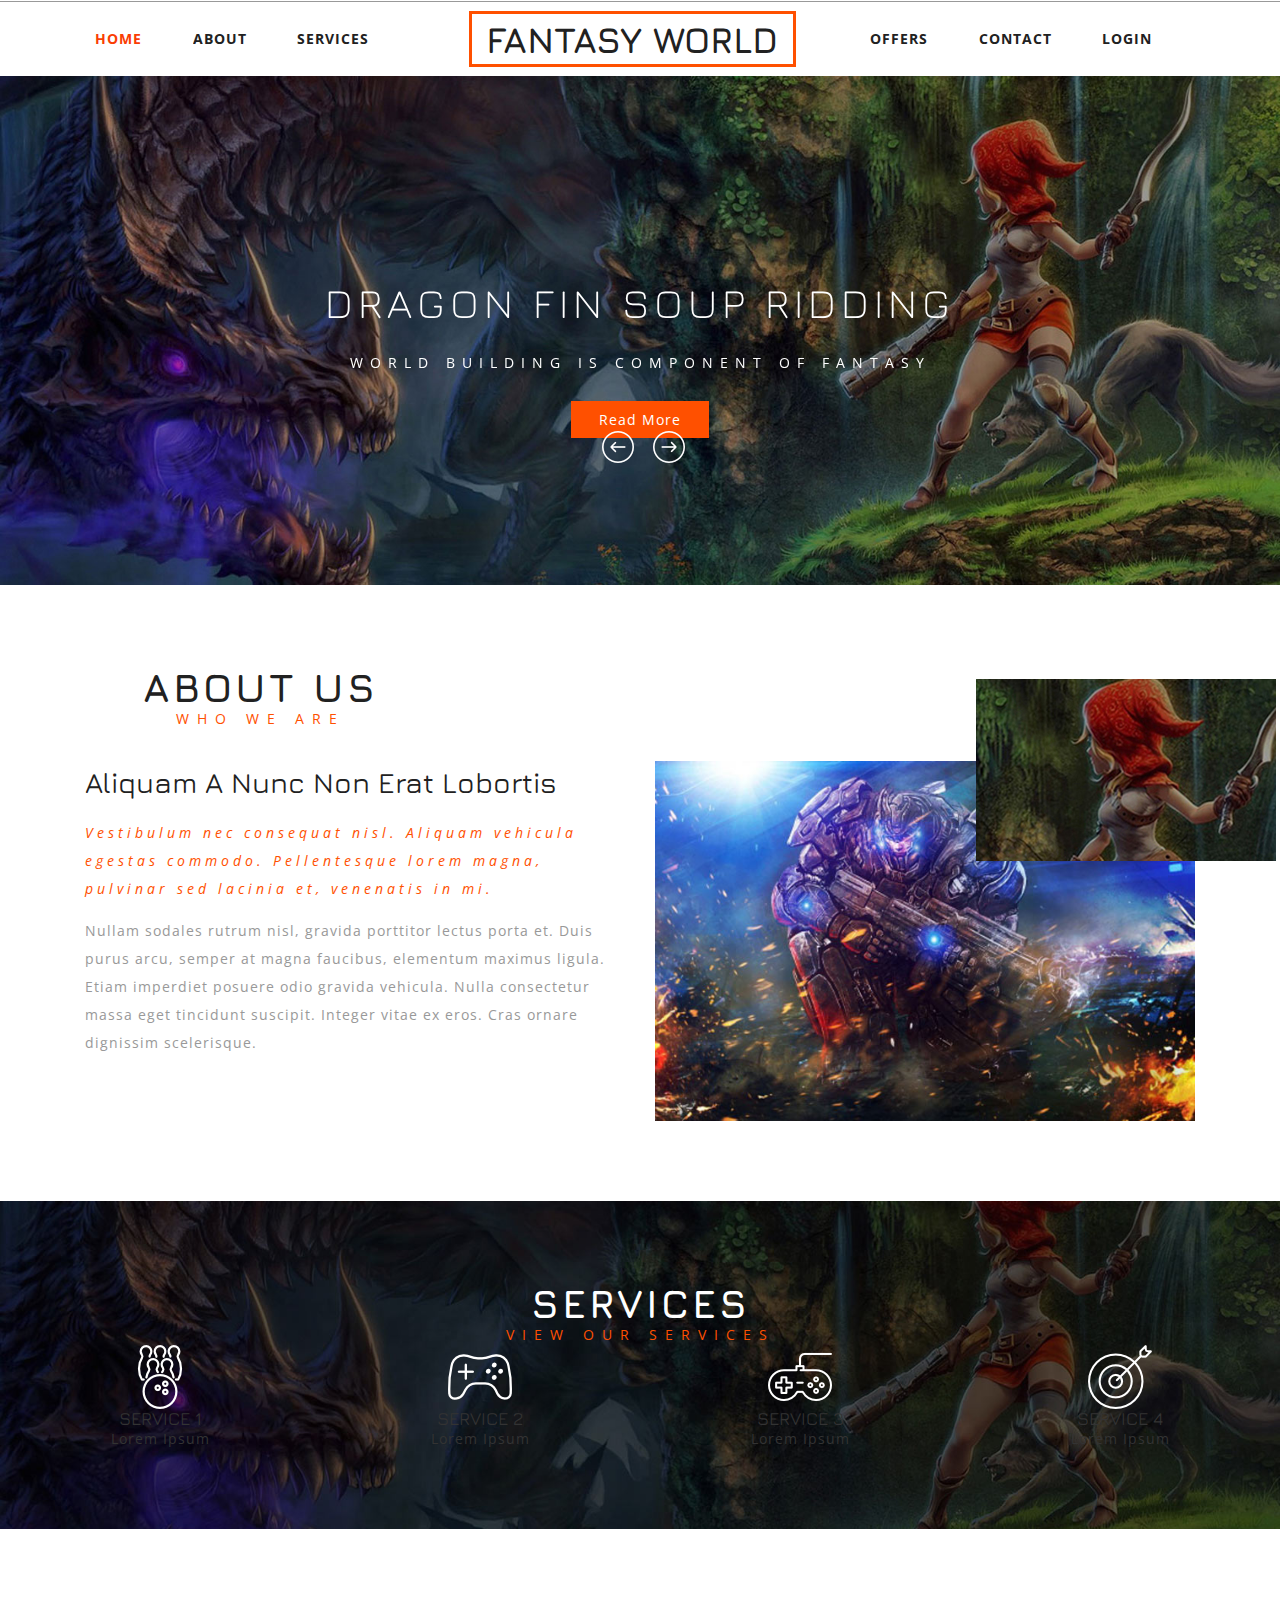
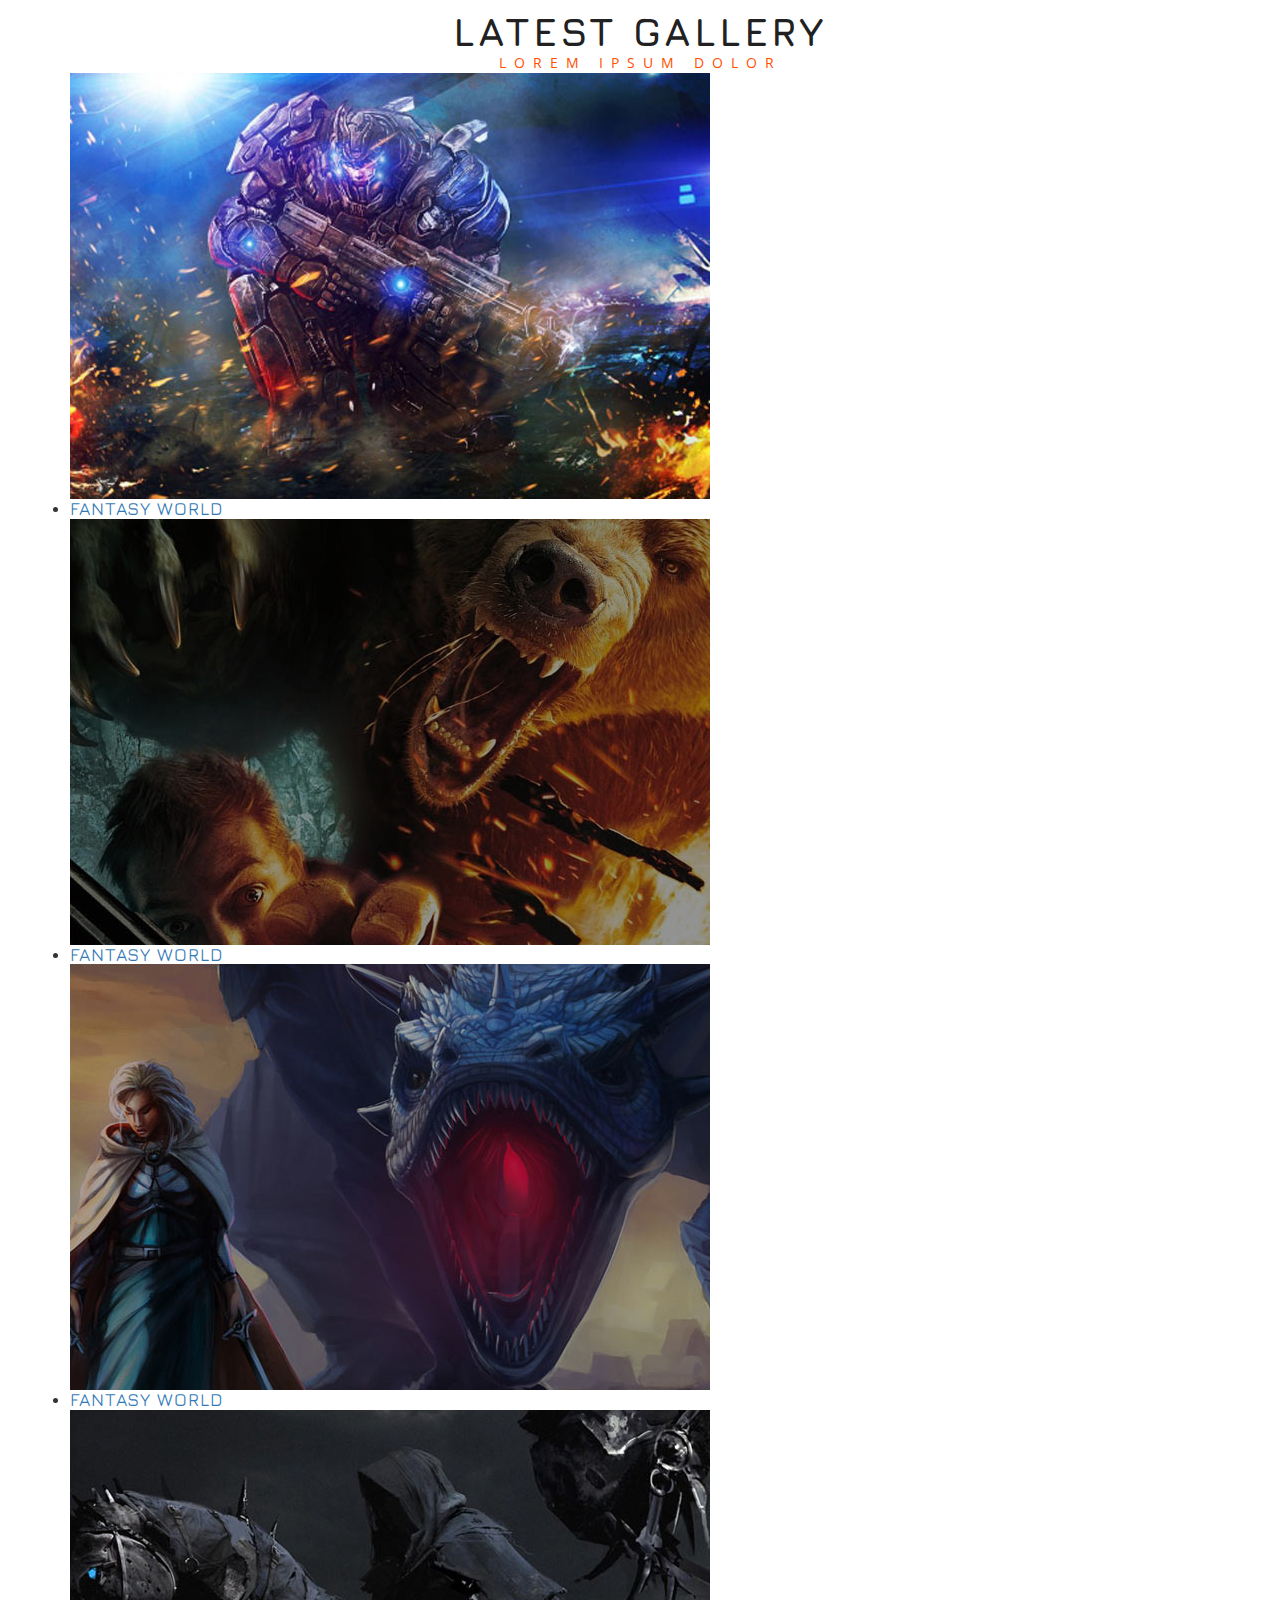
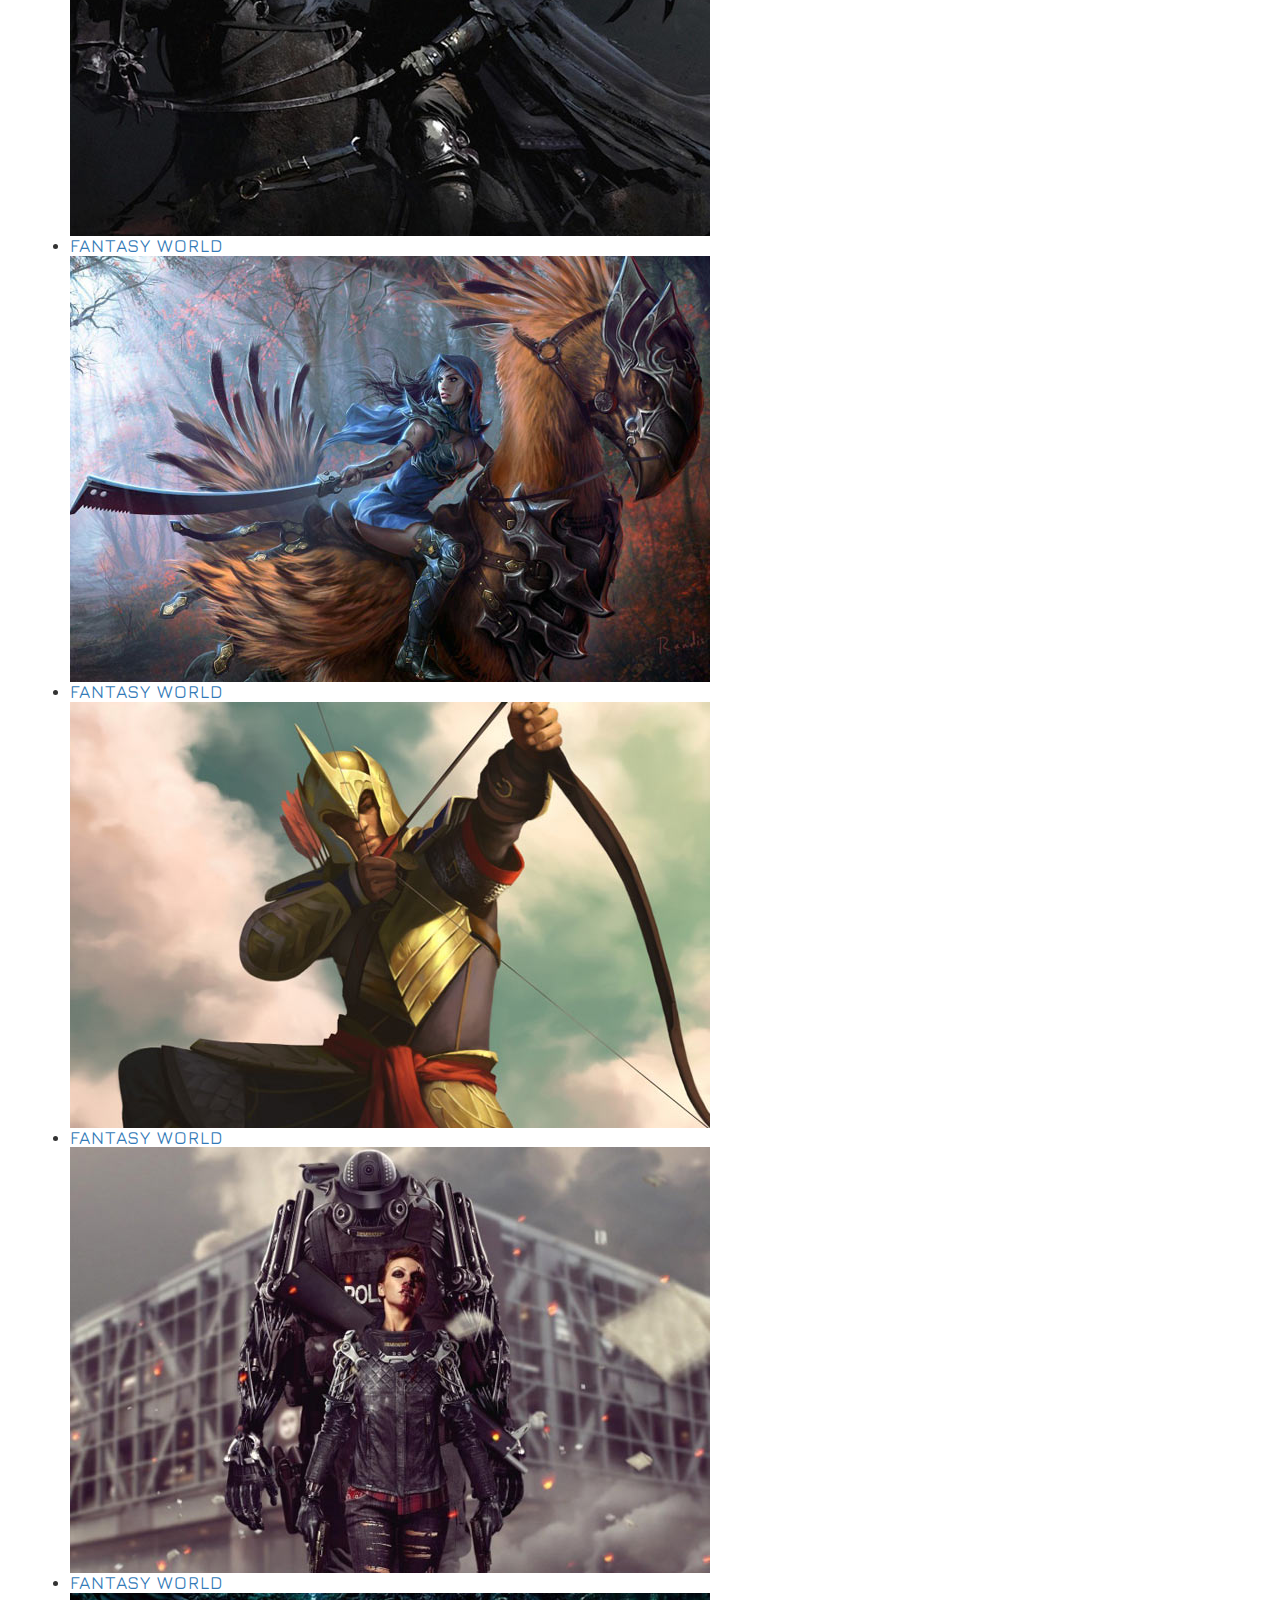
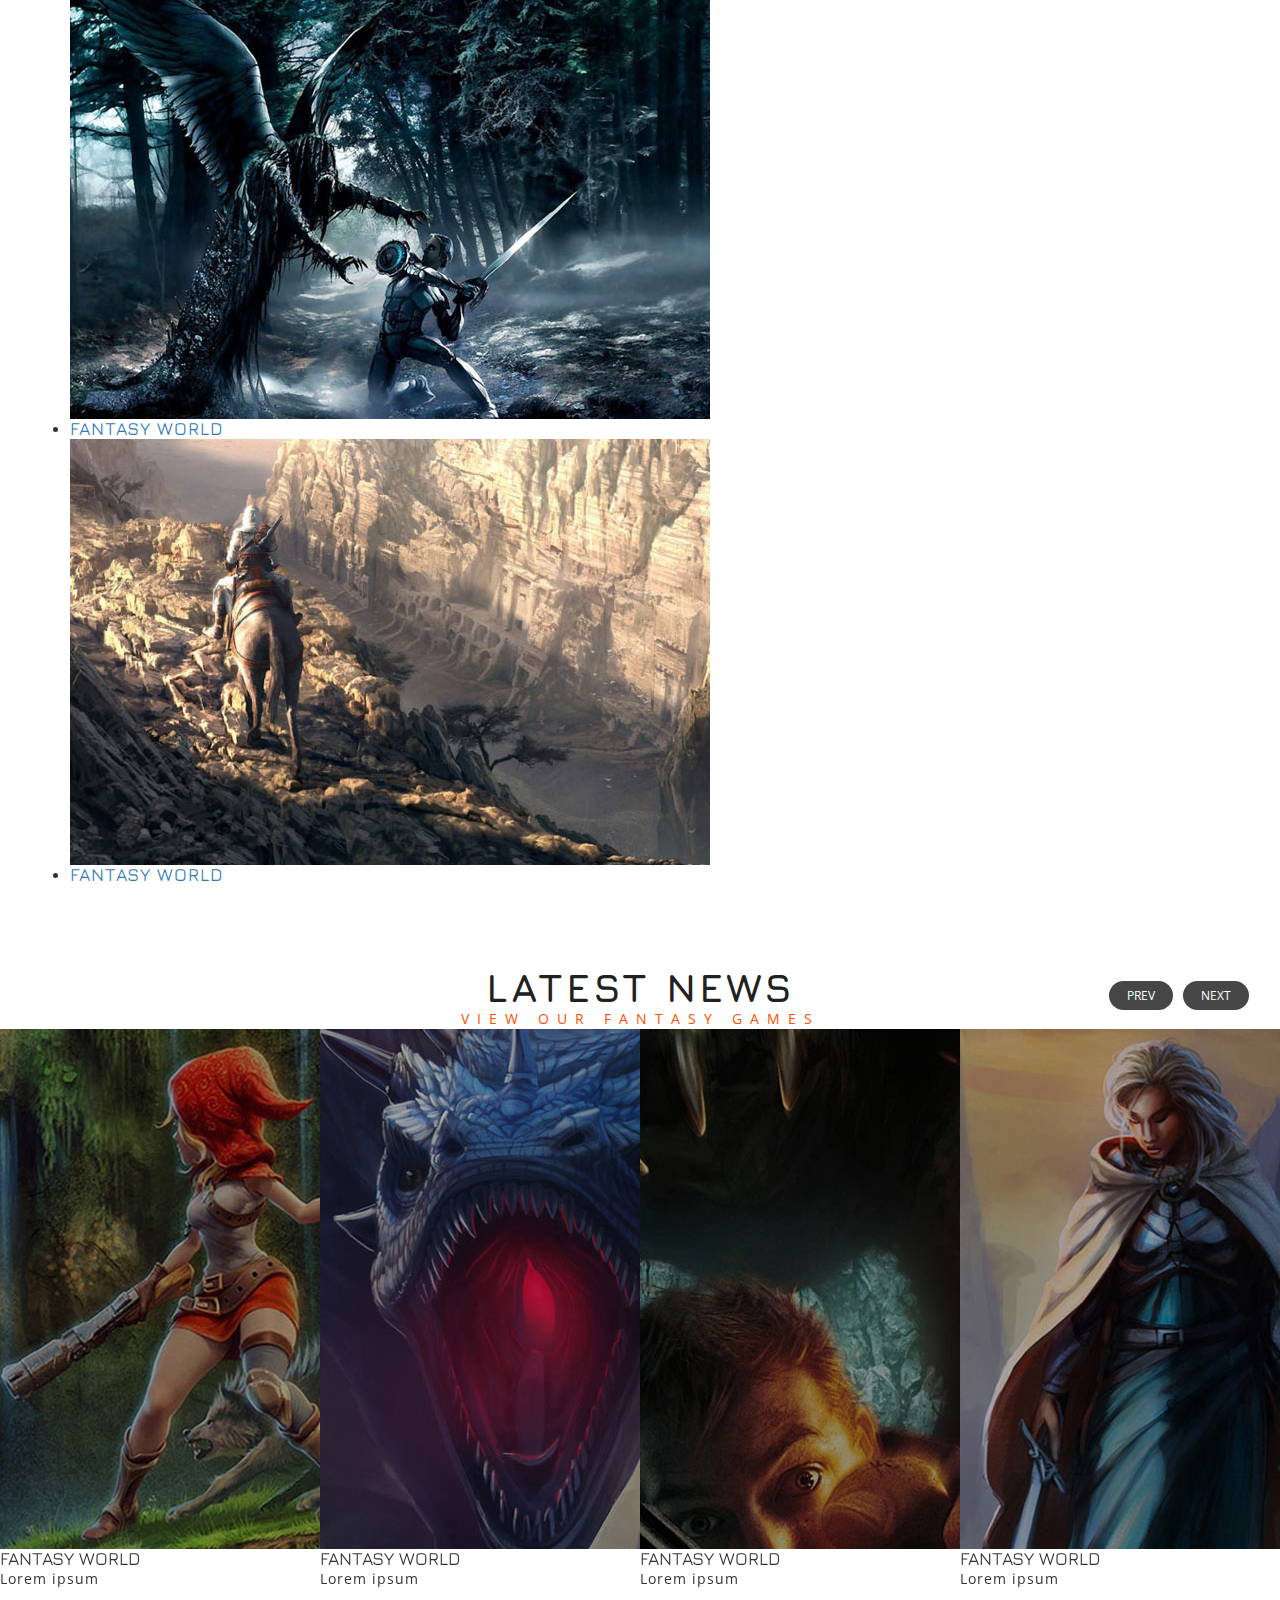
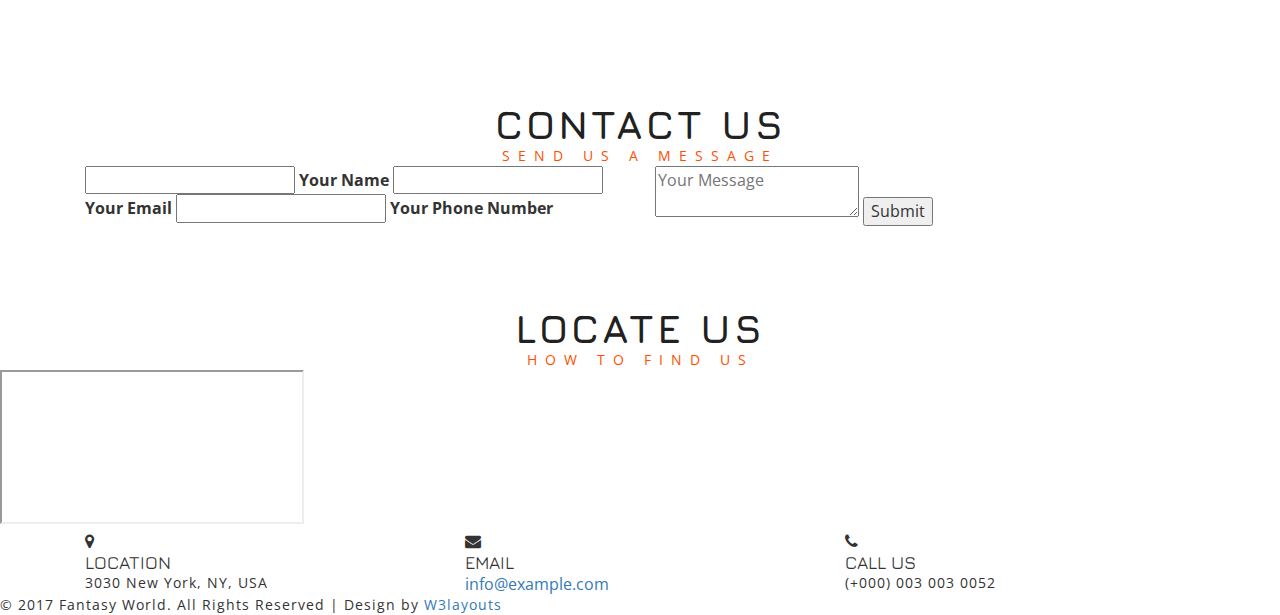
==== commit 332e0242: "Merge branch 'feature/LandingPage' into develop" ====
--- a/index.html
+++ b/index.html
@@ -60,9 +60,9 @@
 
                 <li><a href="#about" class="scroll"><span data-hover="About">About</span></a></li>
                 <li><a href="#services" class="scroll"><span data-hover="Services">Services</span></a></li>
-                <li><a href="#work" class="scroll"><span data-hover="Gallery">Gallery</span></a></li>
-                <li><a href="login.html"><span data-hover="Login">Login</span></a></li>
-                <li><a href="#projects" class="scroll"><span data-hover="News">News</span></a></li>
+                <li><a href="offers.html"><span data-hover="Offers">Offers</span></a></li>
+                <li><a href="#mail" class="scroll"><span data-hover="Contact">Contact</span></a></li>
+                <li><a href="#login" class="scroll"><span data-hover="Login">Login</span></a></li>
               </ul>
             </nav>
           </div>
--- a/css/style.css
+++ b/css/style.css
@@ -1,10 +1,58 @@
 /* Custom styles */
 header {
-<<<<<<< HEAD
   position: sticky;
   top: 0;
   z-index: 10;
   background-color: white;
+}
+
+.offers {
+  display: flex;
+  flex-direction: row;
+  flex-wrap: wrap;
+  justify-content: space-evenly;
+  margin: 25px auto;
+}
+
+.offers .card {
+  border-radius: 10px;
+  border: 1px grey solid;
+  background-color: black;
+  color: lightgray;
+}
+
+.offers .card .card-title {
+  font-size: 1.3em;
+  margin-bottom: 10px;
+  font-weight: bold;
+}
+
+.offers .card .card-body {
+  padding: 10px;
+  text-align: justify;
+}
+
+.offers .card .card-body .link {
+  margin-top: 10px;
+  width: 100%;
+}
+
+.offers .card .card-body .price {
+  text-align: left;
+  font-size: 1.5em;
+  margin: 15px 0;
+}
+
+.offers img {
+  width: 100%;
+  border-radius: 10px;
+}
+
+@media screen and (max-width: 570px) {
+  .offers .card {
+    width: 100%;
+    margin-top: 25px;
+  }
 }
 
 /*--
@@ -398,7 +446,6 @@
 .rslides img {
   height: auto;
   border: 0;
-  width: 100%;
   }
 .callbacks_tabs{
        list-style: none;
@@ -539,13 +586,6 @@
 #services h3 {
     text-align: center;
     color: #fff;
-=======
-	position: sticky;
-	top: 0;
-	z-index: 10;
-	background-color: white;
-  }
->>>>>>> feature/Login
 
   .ini-sesion {
 	margin-top: 88px;
@@ -838,10 +878,40 @@
   }
   .callbacks_container {
 	position: relative;
-	float: left;
-	width: 100%;
-  }
-  .callbacks {
+	display: block;
+	float: right;
+	padding: 0.8em;
+	width: 60%;
+	border: none;
+	border-radius: 0;
+	background: #f0f0f0;
+	color: #aaa;
+	-webkit-appearance: none; /* for box shadows to show on iOS */
+}
+
+.input__field:focus {
+	outline: none;
+}
+
+.input__label {
+	display: inline-block;
+    float: right;
+    padding: 0 1em;
+    width: 40%;
+    color: #111;
+    font-size: 14px;
+    -webkit-font-smoothing: antialiased;
+    -moz-osx-font-smoothing: grayscale;
+    -webkit-touch-callout: none;
+    -webkit-user-select: none;
+    -khtml-user-select: none;
+    -moz-user-select: none;
+    -ms-user-select: none;
+    user-select: none;
+	    font-weight: 600;
+}
+
+.input__label-content {
 	position: relative;
 	list-style: none;
 	overflow: hidden;
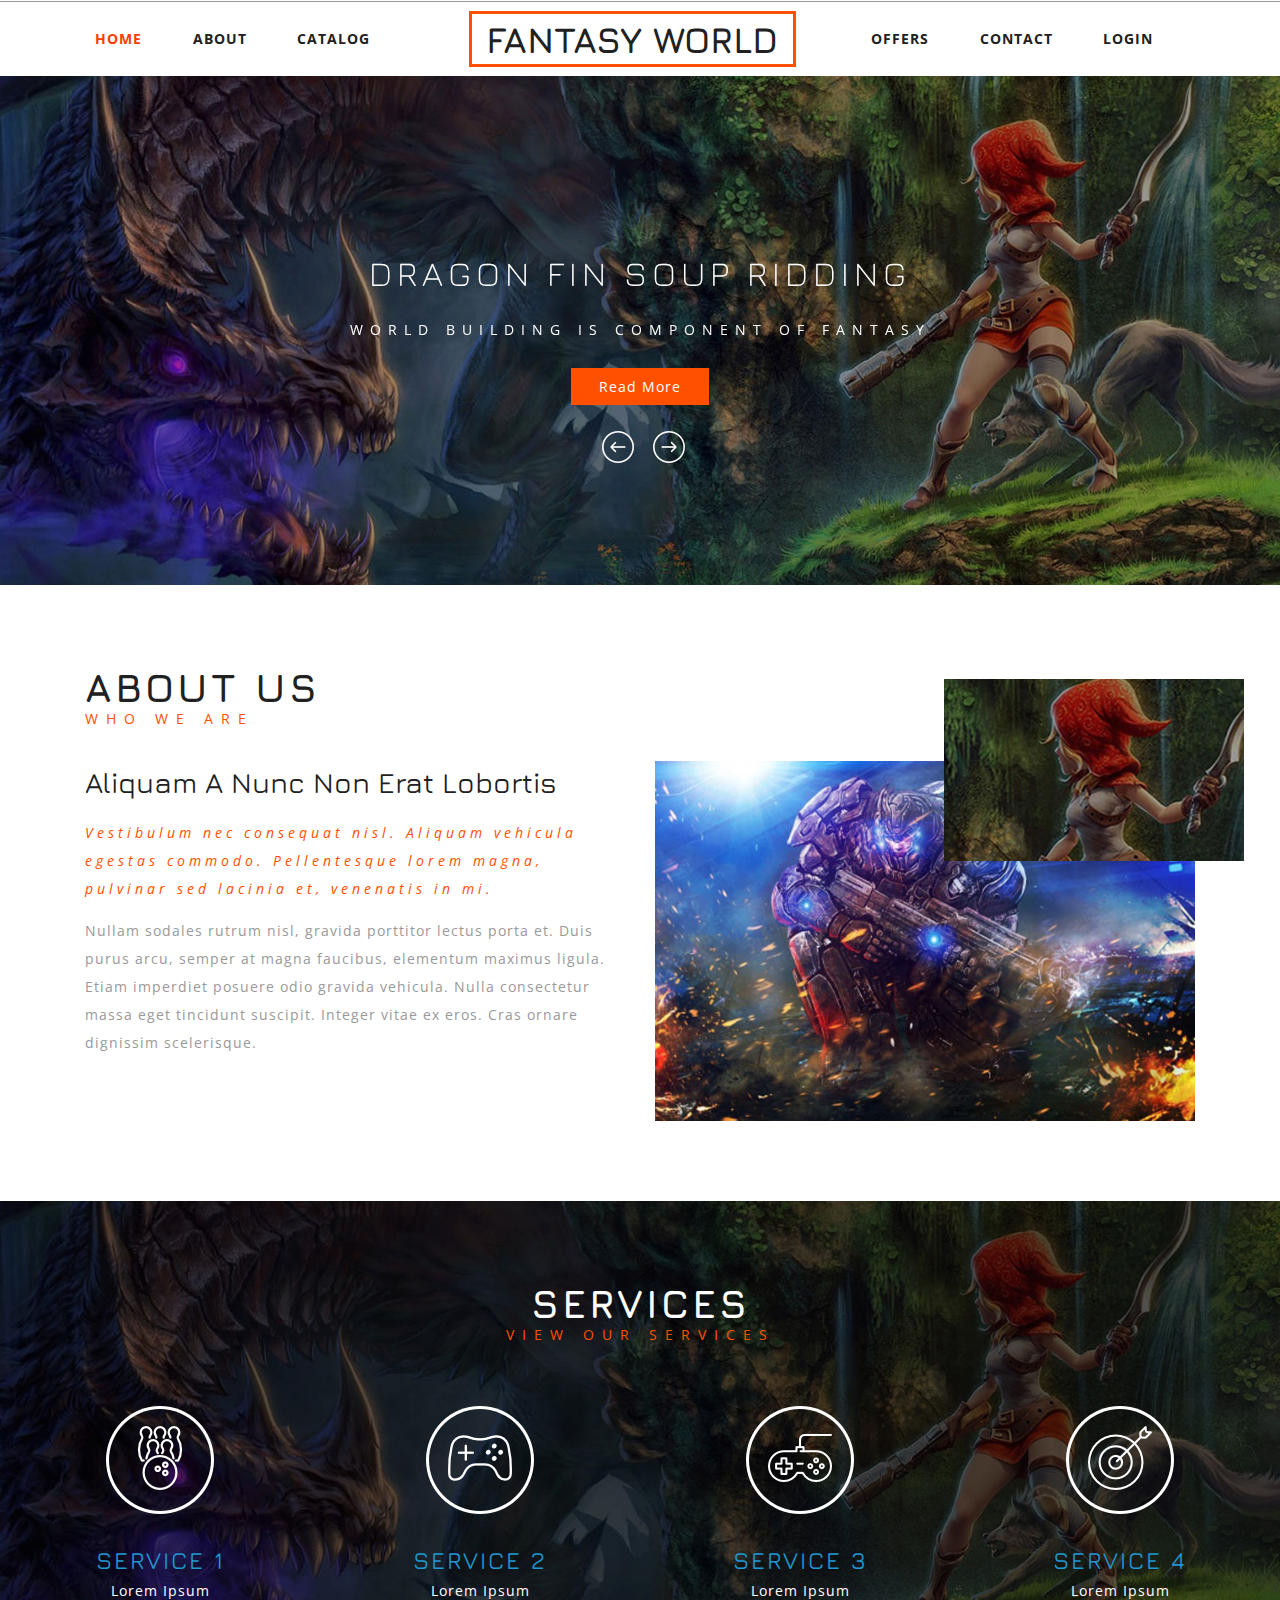
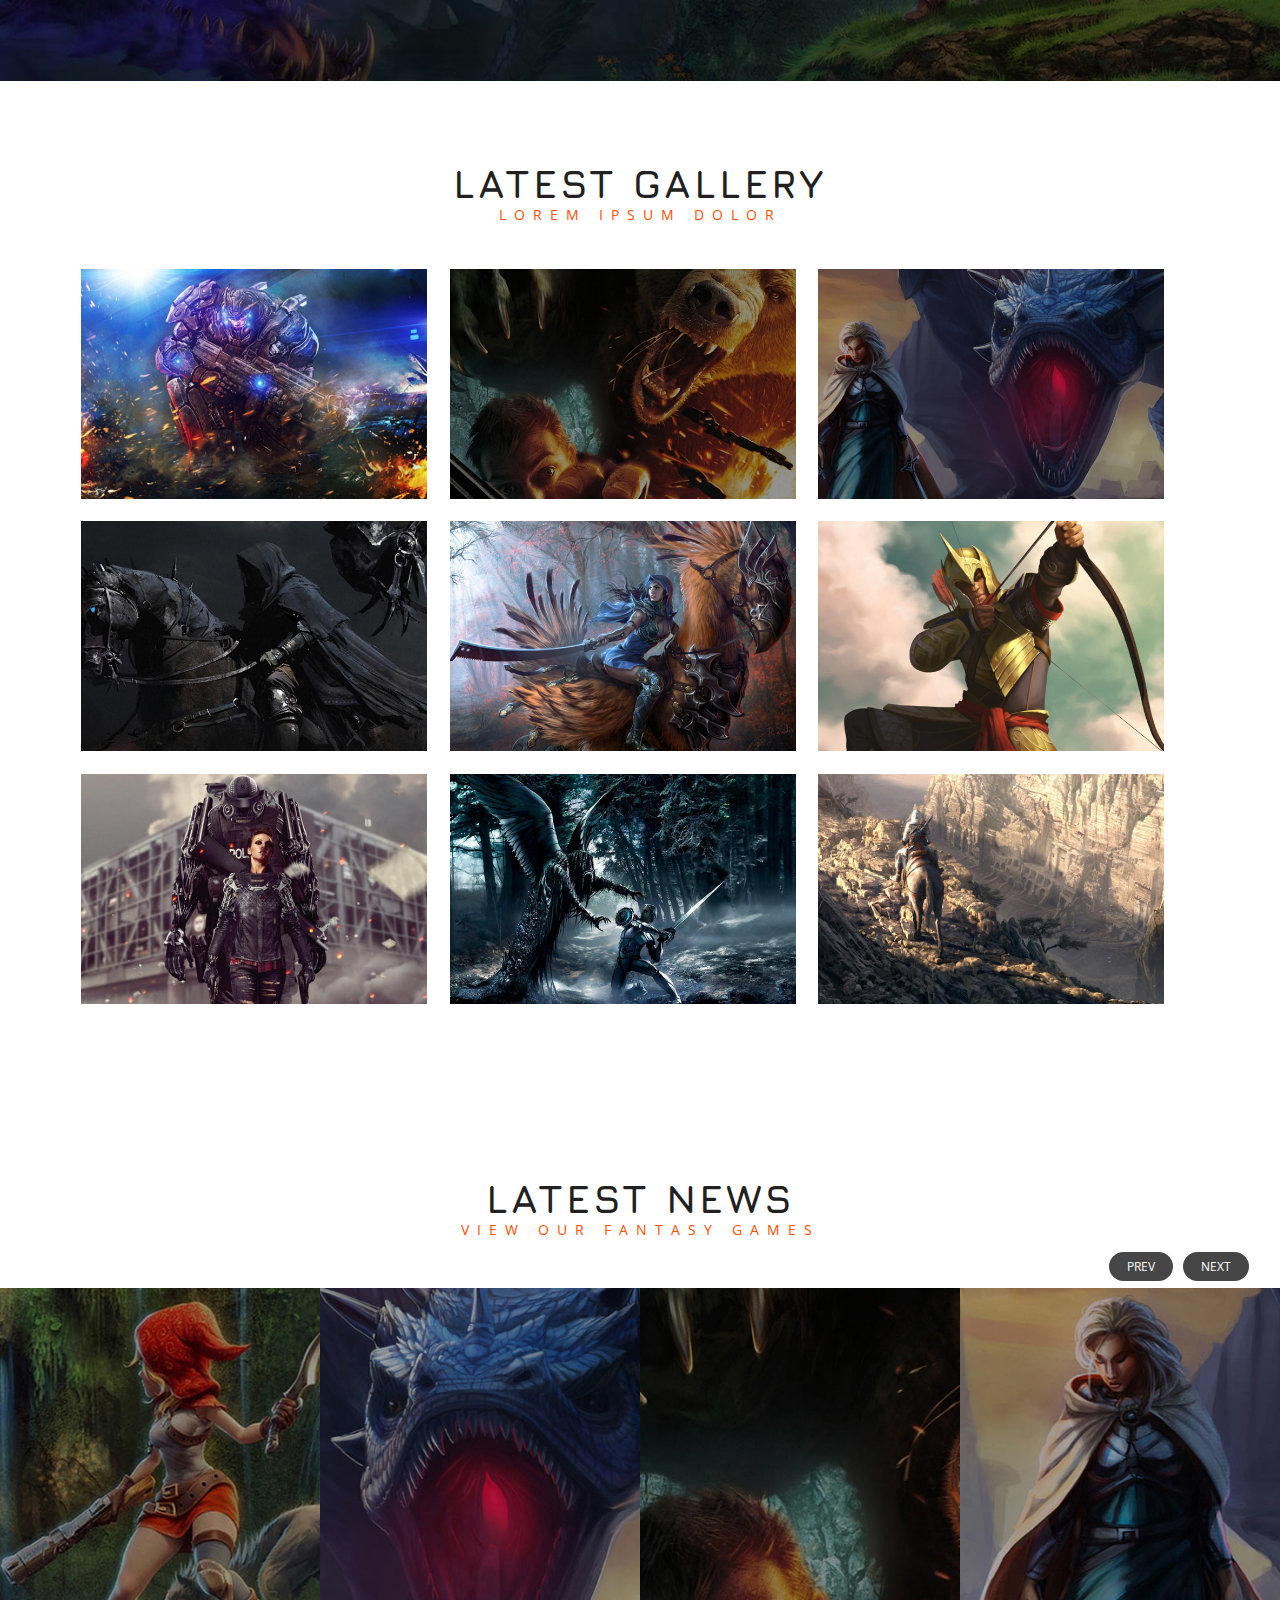
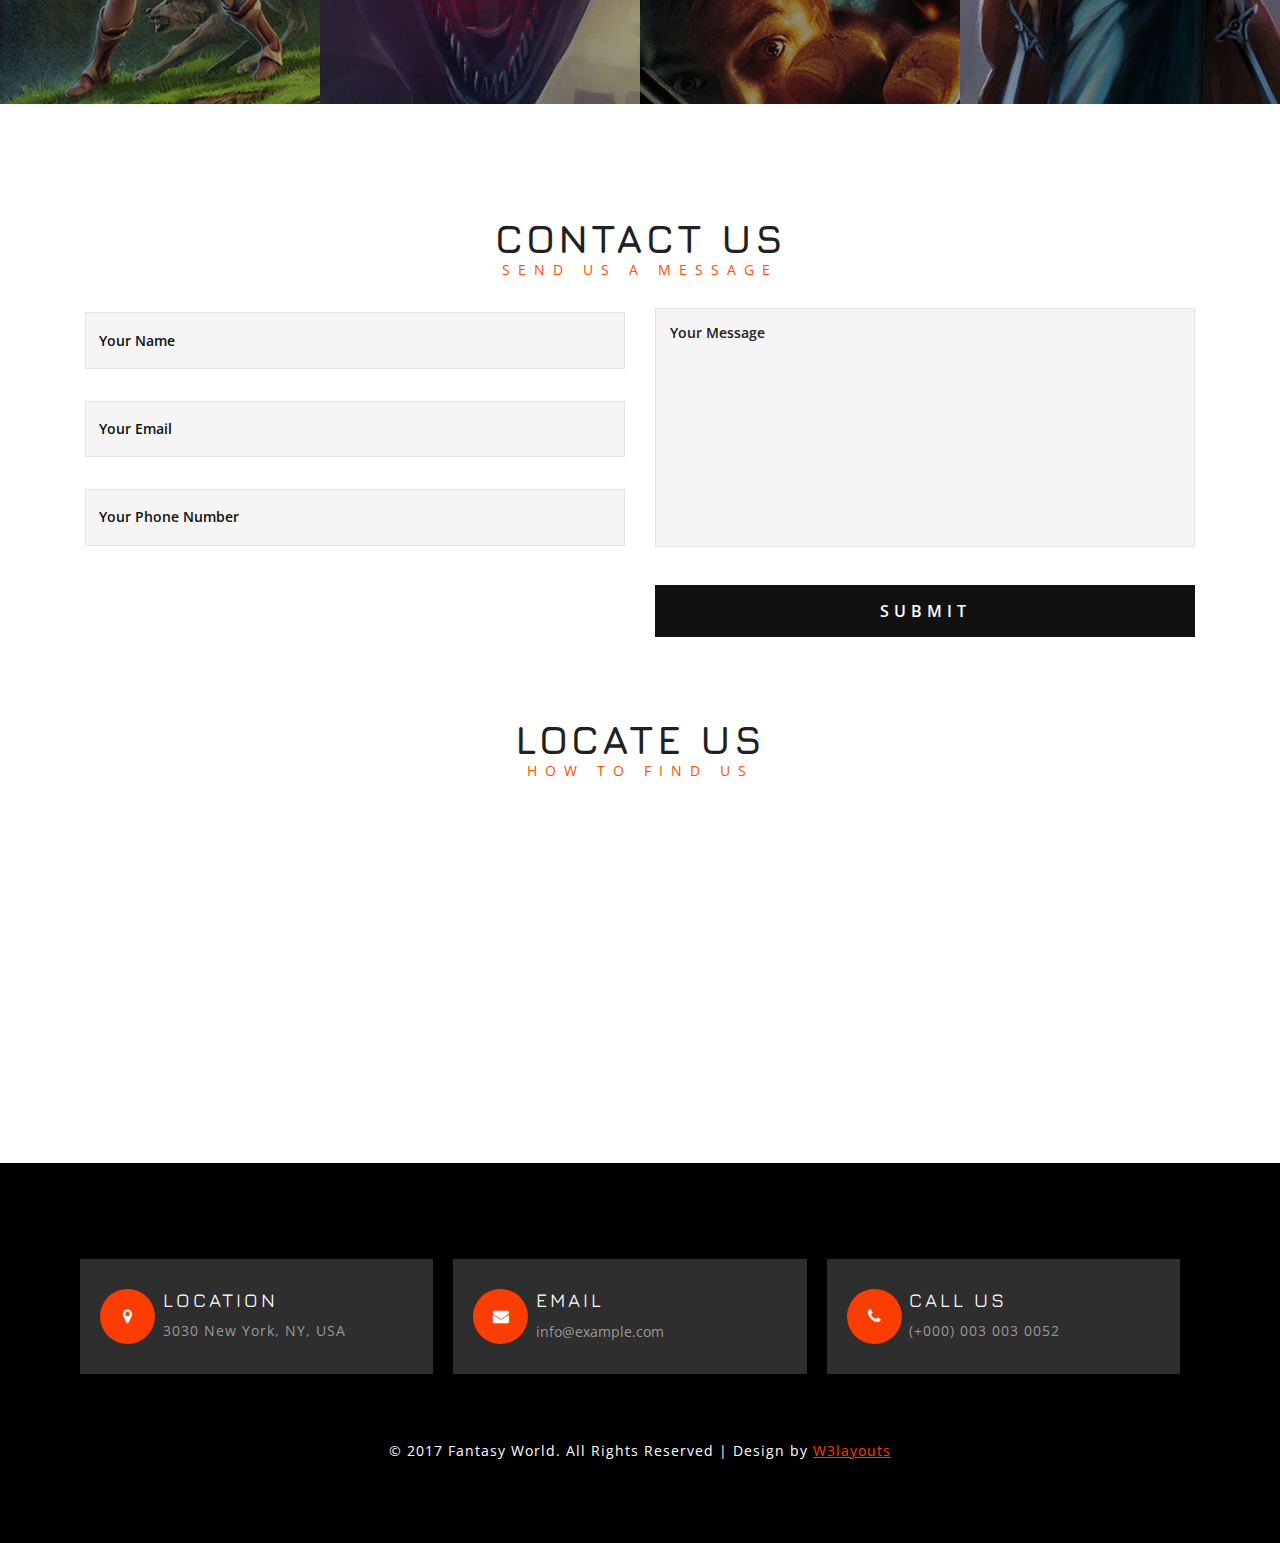
==== commit 9e09e682: "Update navigation menu" ====
--- a/index.html
+++ b/index.html
@@ -59,10 +59,10 @@
                 <li class="active"><a href="index.html"><span data-hover="Home">Home</span></a></li>
 
                 <li><a href="#about" class="scroll"><span data-hover="About">About</span></a></li>
-                <li><a href="#services" class="scroll"><span data-hover="Services">Services</span></a></li>
+                <li><a href="catalog.html"><span data-hover="Services">Catalog</span></a></li>
                 <li><a href="offers.html"><span data-hover="Offers">Offers</span></a></li>
                 <li><a href="#mail" class="scroll"><span data-hover="Contact">Contact</span></a></li>
-                <li><a href="#login" class="scroll"><span data-hover="Login">Login</span></a></li>
+                <li><a href="login.html"><span data-hover="Login">Login</span></a></li>
               </ul>
             </nav>
           </div>
--- a/css/style.css
+++ b/css/style.css
@@ -1,9 +1,18 @@
 /* Custom styles */
+
 header {
   position: sticky;
   top: 0;
   z-index: 10;
   background-color: white;
+}
+
+.ini-sesion {
+  margin-top: 88px;
+}
+
+.ini-sesion .submit {
+  margin-top: 120px !important;
 }
 
 .offers {
@@ -12,6 +21,7 @@
   flex-wrap: wrap;
   justify-content: space-evenly;
   margin: 25px auto;
+  margin-top: 15px;
 }
 
 .offers .card {
@@ -56,215 +66,255 @@
 }
 
 /*--
-Author: W3layouts
-Author URL: http://w3layouts.com
-License: Creative Commons Attribution 3.0 Unported
-License URL: http://creativecommons.org/licenses/by/3.0/
---*/
-html, body{
-    font-size: 100%;
-	font-family: 'Open Sans', sans-serif;
-	background:#ffffff;
-	margin: 0;
-}
-p,ul li,ol li{
-	margin:0;
-	font-size:14px;
-	letter-spacing: 1px;
-}
-h1,h2,h3,h4,h5,h6{
-	font-family: 'Jura', sans-serif;
-	text-transform:uppercase;
-	margin:0;
-}
-ul,label{
-	margin:0;
-	padding:0;
-}
-body a:hover{
-	text-decoration:none;
-}
-input[type="submit"],input[type="reset"],.w3ls_footer_grid_leftl,.w3ls_footer_grid_leftr h4,.w3l_footer_pos p a,.w3ls_footer_grid_leftr a,.w3layouts_header_right ul li a,.w3ls_social li a,.w3_team_grid1_pos,.w3_team_grid1_pos img{
-	transition: .5s ease-in;
-	-webkit-transition: .5s ease-in;
-	-moz-transition: .5s ease-in;
-	-o-transition: .5s ease-in;
-	-ms-transition: .5s ease-in;
-}
+  Author: W3layouts
+  Author URL: http://w3layouts.com
+  License: Creative Commons Attribution 3.0 Unported
+  License URL: http://creativecommons.org/licenses/by/3.0/
+  --*/
+
+html, body {
+  font-size: 100%;
+  font-family: 'Open Sans', sans-serif;
+  background: #ffffff;
+  margin: 0;
+}
+
+p, ul li, ol li {
+  margin: 0;
+  font-size: 14px;
+  letter-spacing: 1px;
+}
+
+h1, h2, h3, h4, h5, h6 {
+  font-family: 'Jura', sans-serif;
+  text-transform: uppercase;
+  margin: 0;
+}
+
+ul, label {
+  margin: 0;
+  padding: 0;
+}
+
+body a:hover {
+  text-decoration: none;
+}
+
+input[type="submit"], input[type="reset"], .w3ls_footer_grid_leftl, .w3ls_footer_grid_leftr h4, .w3l_footer_pos p a, .w3ls_footer_grid_leftr a, .w3layouts_header_right ul li a, .w3ls_social li a, .w3_team_grid1_pos, .w3_team_grid1_pos img {
+  transition: .5s ease-in;
+  -webkit-transition: .5s ease-in;
+  -moz-transition: .5s ease-in;
+  -o-transition: .5s ease-in;
+  -ms-transition: .5s ease-in;
+}
+
 /*-- header --*/
-.w3layouts_header_left{
-	float:left;
-}
-.w3layouts_header_left p{
-    color: #999;
-    line-height: 1.8em;
-    float: left;
-    margin: 5px 42px 0 0;
-}
+
+.w3layouts_header_left {
+  float: left;
+}
+
+.w3layouts_header_left p {
+  color: #999;
+  line-height: 1.8em;
+  float: left;
+  margin: 5px 42px 0 0;
+}
+
 .w3layouts_header_left a {
-	 color: #999;
-}
-.w3layouts_header_right{
-    float: right;
-    position: relative;
-    width: 23%;
-}
+  color: #999;
+}
+
+.w3layouts_header_right {
+  float: right;
+  position: relative;
+  width: 23%;
+}
+
 .header {
-	    padding: 0.6em 3em;
-    background: #1d1d1d;
-}
+  padding: 0.6em 3em;
+  background: #1d1d1d;
+}
+
 .w3layouts_header_right input[type="search"] {
-       width: 65%;
-    border-top-left-radius: 20px;
-    border-bottom-left-radius: 20px;
-    outline: none;
-    border: none;
-    background: #fff;
-    color: #999;
-    padding:8px 15px 8px 15px;
-    font-size: 13px;
-    float: left;
-}
+  width: 65%;
+  border-top-left-radius: 20px;
+  border-bottom-left-radius: 20px;
+  outline: none;
+  border: none;
+  background: #fff;
+  color: #999;
+  padding: 8px 15px 8px 15px;
+  font-size: 13px;
+  float: left;
+}
+
 .w3layouts_header_right input[type="submit"] {
-	     outline: none;
-    border: none;
-    background: #ff5000 url(../images/search.png)no-repeat 12px 5px;
-    color: #fff;
-    padding: 6px 0;
-    width: 17%;
-    border-top-right-radius: 20px;
-    border-bottom-right-radius: 20px;
-    -webkit-transition: all 0.2s ease 0s;
-    -moz-transition: all 0.2s ease 0s;
-    -o-transition: all 0.2s ease 0s;
-    -ms-transition: all 0.2s ease 0s;
-}
+  outline: none;
+  border: none;
+  background: #ff5000 url(../images/search.png)no-repeat 12px 5px;
+  color: #fff;
+  padding: 6px 0;
+  width: 17%;
+  border-top-right-radius: 20px;
+  border-bottom-right-radius: 20px;
+  -webkit-transition: all 0.2s ease 0s;
+  -moz-transition: all 0.2s ease 0s;
+  -o-transition: all 0.2s ease 0s;
+  -ms-transition: all 0.2s ease 0s;
+}
+
 /*-- nav --*/
+
 .navbar-default {
-    background: none;
-    border: none;
-}
+  background: none;
+  border: none;
+}
+
 .navbar {
-    margin-bottom: 0;
-}
+  margin-bottom: 0;
+}
+
 .w3_navigation {
-    border-top: 1px solid #999;
-	position:relative;
-}
+  border-top: 1px solid #999;
+  position: relative;
+}
+
 .navbar-nav {
-    float: none;
-    margin: 1em 0 1em 0;
-}
+  float: none;
+  margin: 1em 0 1em 0;
+}
+
 .navbar-collapse {
-    padding: 0;
-}
+  padding: 0;
+}
+
 .navbar-right {
-    float: none !important;
-    margin-right: 0;
-}
-.navbar-default .navbar-nav > .active > a, .navbar-default .navbar-nav > .active > a:hover, .navbar-default .navbar-nav > .active > a:focus {
-    color:#fa3d03;
-    background: none;
-}
-.navbar-default .navbar-nav > li > a {
-    color: #212121;
-}
-.navbar-nav > li > a {
-      margin:1em 1.8em;
-    padding: 0;
-	line-height: 1em;
-	font-weight: bold;
-    text-transform: uppercase;
-}
-.navbar-nav > li:nth-child(3) a {
-        margin-right: 34em !important;
-}
-.navbar-nav > li:nth-child(6) a {
-        margin-right:0px!important;
-}
+  float: none !important;
+  margin-right: 0;
+}
+
+.navbar-default .navbar-nav>.active>a, .navbar-default .navbar-nav>.active>a:hover, .navbar-default .navbar-nav>.active>a:focus {
+  color: #fa3d03;
+  background: none;
+}
+
+.navbar-default .navbar-nav>li>a {
+  color: #212121;
+}
+
+.navbar-nav>li>a {
+  margin: 1em 1.8em;
+  padding: 0;
+  line-height: 1em;
+  font-weight: bold;
+  text-transform: uppercase;
+}
+
+.navbar-nav>li:nth-child(3) a {
+  margin-right: 34em !important;
+}
+
+.navbar-nav>li:nth-child(6) a {
+  margin-right: 0px!important;
+}
+
 .w3_navigation_pos {
-       position: absolute;
-    top: 24%;
-    left: 35%;
-    z-index: 999;
-}
+  position: absolute;
+  top: 24%;
+  left: 35%;
+  z-index: 999;
+}
+
 .w3_navigation_pos h1 a {
-     font-size: 1em;
-    color: #212121;
-    text-decoration: none;
-    border: 3px solid #ff5000;
-    padding: 0.1em .4em;
-    font-weight: 700;
-    text-transform: uppercase;
-    font-family: 'Jura', sans-serif;
-}
-.navbar-default .navbar-nav > li > a:hover{
-    color: #fa3d03;
-}
+  font-size: 1em;
+  color: #212121;
+  text-decoration: none;
+  border: 3px solid #ff5000;
+  padding: 0.1em .4em;
+  font-weight: 700;
+  text-transform: uppercase;
+  font-family: 'Jura', sans-serif;
+}
+
+.navbar-default .navbar-nav>li>a:hover {
+  color: #fa3d03;
+}
+
 /* Effect 5: same word slide in */
+
 .cl-effect-5 a {
-	overflow: hidden;
-	padding: 0 4px;
+  overflow: hidden;
+  padding: 0 4px;
 }
 
 .cl-effect-5 a span {
-	position: relative;
-	display: inline-block;
-	-webkit-transition: -webkit-transform 0.3s;
-	-moz-transition: -moz-transform 0.3s;
-	transition: transform 0.3s;
+  position: relative;
+  display: inline-block;
+  -webkit-transition: -webkit-transform 0.3s;
+  -moz-transition: -moz-transform 0.3s;
+  transition: transform 0.3s;
 }
 
 .cl-effect-5 a span::before {
-	position: absolute;
-	top: 100%;
-	content: attr(data-hover);
-	-webkit-transform: translate3d(0,0,0);
-	-moz-transform: translate3d(0,0,0);
-	transform: translate3d(0,0,0);
-}
-
-.cl-effect-5 a:hover span,
-.cl-effect-5 a:focus span {
-	-webkit-transform: translateY(-100%);
-	-moz-transform: translateY(-100%);
-	transform: translateY(-100%);
+  position: absolute;
+  top: 100%;
+  content: attr(data-hover);
+  -webkit-transform: translate3d(0, 0, 0);
+  -moz-transform: translate3d(0, 0, 0);
+  transform: translate3d(0, 0, 0);
+}
+
+.cl-effect-5 a:hover span, .cl-effect-5 a:focus span {
+  -webkit-transform: translateY(-100%);
+  -moz-transform: translateY(-100%);
+  transform: translateY(-100%);
 }
 
 /* Effect 5: same word slide in and border bottom */
+
 /*-- //nav --*/
-.fa-cog{
-    -webkit-animation: fa-spin 3s infinite linear;
-    animation: fa-spin 3s infinite linear;
-}
+
+.fa-cog {
+  -webkit-animation: fa-spin 3s infinite linear;
+  animation: fa-spin 3s infinite linear;
+}
+
 /*-- //header --*/
+
 /*-- banner --*/
+
 .w3_navigation_pos h1 a i {
-    font-size: .6em;
-    color: #f83e03;
-}
+  font-size: .6em;
+  color: #f83e03;
+}
+
 .slider-info {
-    position: absolute;
-    top: 40%;
-    z-index: 999;
-    left: 0px;
-    width: 100%;
-    height: 100%;
-	text-align:center;
-}
+  position: absolute;
+  top: 40%;
+  z-index: 999;
+  left: 0px;
+  width: 100%;
+  height: 100%;
+  text-align: center;
+}
+
 .slider-info h4 {
-    font-size: 3em;
-    color: #fff;
-    letter-spacing: 5px;
-    text-transform: uppercase;
-    font-weight: 200;
-}
+  font-size: 3em;
+  color: #fff;
+  letter-spacing: 5px;
+  text-transform: uppercase;
+  font-weight: 200;
+}
+
 .slider-info a {
-	font-size:1em;
-	padding:0.6em 2em;
-	color:#fff;
-	}
+  font-size: 1em;
+  padding: 0.6em 2em;
+  color: #fff;
+}
+
 /* Shutter In Horizontal */
+
 .hvr-shutter-in-horizontal {
   display: inline-block;
   vertical-align: middle;
@@ -281,6 +331,7 @@
   -webkit-transition-duration: 0.3s;
   transition-duration: 0.3s;
 }
+
 .hvr-shutter-in-horizontal:before {
   content: "";
   position: absolute;
@@ -301,44 +352,53 @@
   -webkit-transition-timing-function: ease-out;
   transition-timing-function: ease-out;
 }
+
 .hvr-shutter-in-horizontal:hover, .hvr-shutter-in-horizontal:focus, .hvr-shutter-in-horizontal:active {
   color: white;
 }
+
 .hvr-shutter-in-horizontal:hover:before, .hvr-shutter-in-horizontal:focus:before, .hvr-shutter-in-horizontal:active:before {
   -webkit-transform: scaleX(0);
   transform: scaleX(0);
 }
+
 .slider-info p {
-    font-size:1em;
-    text-transform: uppercase;
-    color: #fff;
-    letter-spacing: 7px;
-    margin: 2em 0;
-}
+  font-size: 1em;
+  text-transform: uppercase;
+  color: #fff;
+  letter-spacing: 7px;
+  margin: 2em 0;
+}
+
 /*--slider--*/
-#slider2,
-#slider3 {
+
+#slider2, #slider3 {
   box-shadow: none;
   -moz-box-shadow: none;
   -webkit-box-shadow: none;
   margin: 0 auto;
 }
+
 .rslides_tabs li:first-child {
   margin-left: 0;
 }
+
 .rslides_tabs .rslides_here a {
-  background: rgba(255,255,255,.1);
+  background: rgba(255, 255, 255, .1);
   color: #fff;
   font-weight: bold;
 }
+
 .events {
   list-style: none;
 }
+
 .callbacks_container {
   position: relative;
   float: left;
   width: 100%;
 }
+
 .callbacks {
   position: relative;
   list-style: none;
@@ -347,82 +407,96 @@
   padding: 0;
   margin: 0;
 }
+
 .callbacks li {
   position: absolute;
   width: 100%;
 }
+
 .callbacks img {
   position: relative;
   z-index: 1;
   height: auto;
   border: 0;
 }
+
 .callbacks .caption {
-	display: block;
-	position: absolute;
-	z-index: 2;
-	font-size: 20px;
-	text-shadow: none;
-	color: #fff;
-	left: 0;
-	right: 0;
-	padding: 10px 20px;
-	margin: 0;
-	max-width: none;
-	top: 10%;
-	text-align: center;
-}
+  display: block;
+  position: absolute;
+  z-index: 2;
+  font-size: 20px;
+  text-shadow: none;
+  color: #fff;
+  left: 0;
+  right: 0;
+  padding: 10px 20px;
+  margin: 0;
+  max-width: none;
+  top: 10%;
+  text-align: center;
+}
+
 .callbacks_nav {
-    position: absolute;
-    -webkit-tap-highlight-color: rgba(0,0,0,0);
-       bottom: 24%;
-    left: 0;
-    z-index: 3;
-    text-indent: -9999px;
-    overflow: hidden;
-    text-decoration: none;
-    width:32px;
-    height:32px;
-    background: transparent url("../images/left.png") no-repeat left top;
-}
- .callbacks_nav:hover{
-  	opacity: 0.5;
-  }
+  position: absolute;
+  -webkit-tap-highlight-color: rgba(0, 0, 0, 0);
+  bottom: 24%;
+  left: 0;
+  z-index: 3;
+  text-indent: -9999px;
+  overflow: hidden;
+  text-decoration: none;
+  width: 32px;
+  height: 32px;
+  background: transparent url("../images/left.png") no-repeat left top;
+}
+
+.callbacks_nav:hover {
+  opacity: 0.5;
+}
+
 .callbacks_nav.next {
   left: auto;
-   background: transparent url("../images/right.png") no-repeat right top;
-       left: 51%;
- }
- .callbacks_nav.prev {
-	right: auto;
-	background-position:left top;
-	left: 47%;
-}
+  background: transparent url("../images/right.png") no-repeat right top;
+  left: 51%;
+}
+
+.callbacks_nav.prev {
+  right: auto;
+  background-position: left top;
+  left: 47%;
+}
+
 #slider3-pager a {
   display: inline-block;
 }
-#slider3-pager span{
+
+#slider3-pager span {
   float: left;
 }
-#slider3-pager span{
-	width:100px;
-	height:15px;
-	background:#fff;
-	display:inline-block;
-	border-radius:30em;
-	opacity:0.6;
-}
+
+#slider3-pager span {
+  width: 100px;
+  height: 15px;
+  background: #fff;
+  display: inline-block;
+  border-radius: 30em;
+  opacity: 0.6;
+}
+
 #slider3-pager .rslides_here a {
   background: #FFF;
-  border-radius:30em;
-  opacity:1;
-}
+  border-radius: 30em;
+  opacity: 1;
+}
+
 #slider3-pager a {
   padding: 0;
 }
-#slider3-pager li{
-	display:inline-block;
-}
+
+#slider3-pager li {
+  display: inline-block;
+}
+
 .rslides {
   position: relative;
   list-style: none;
@@ -430,2060 +504,1606 @@
   width: 100%;
   padding: 0;
 }
+
 .rslides li {
   -webkit-backface-visibility: hidden;
   position: absolute;
-  display:none;
+  display: none;
   width: 100%;
   left: 0;
   top: 0;
 }
-.rslides li{
+
+.rslides li {
   position: relative;
   display: block;
   float: left;
 }
+
 .rslides img {
   height: auto;
   border: 0;
-  }
-.callbacks_tabs{
-       list-style: none;
+  width: 100%;
+}
+
+.callbacks_tabs {
+  list-style: none;
+  position: absolute;
+  bottom: -39%;
+  left: 42%;
+  padding: 0;
+  margin: 0;
+  z-index: 990;
+  display: block;
+  text-align: center;
+}
+
+.slider-top span {
+  font-weight: 600;
+}
+
+.callbacks_tabs li {
+  display: inline-block;
+  margin: 0 7px;
+}
+
+/*----*/
+
+.callbacks_tabs a {
+  visibility: hidden;
+}
+
+.callbacks_tabs a:after {
+  content: "\f111";
+  font-size: 0;
+  font-family: FontAwesome;
+  visibility: visible;
+  display: block;
+  height: 12px;
+  width: 12px;
+  display: inline-block;
+  background: #fff;
+  border-radius: 50%;
+  -webkit-border-radius: 50%;
+  -o-border-radius: 50%;
+  -moz-border-radius: 50%;
+  -ms-border-radius: 50%;
+}
+
+.callbacks_here a:after {
+  background: #f53753;
+  border: 1px solid #f53753;
+  height: 1px;
+  width: 40px;
+  border-radius: 0;
+}
+
+/*-- //banner --*/
+
+/*-- about --*/
+
+.about, .services, .team-bottom, .mail {
+  padding: 5em 0;
+}
+
+.w3l_head {
+  font-size: 2.5em;
+  font-weight: bold;
+  color: #212121;
+  letter-spacing: 3px;
+  text-align: center;
+}
+
+.w3ls_head_para {
+  color: #ff5000;
+  text-transform: uppercase;
+  letter-spacing: 8px;
+  text-align: center;
+}
+
+.agileits_about_right p {
+  color: #999;
+  line-height: 2em;
+  margin-bottom: 3em;
+}
+
+.agileits_about_right p i {
+  display: block;
+  margin: 2em 0 0;
+}
+
+.agileits_about_right {
+  padding-left: 7em;
+}
+
+.agileits_about_right ul li {
+  display: block;
+  margin-bottom: 1em;
+  color: #212121;
+  line-height: 1.5em;
+  text-transform: capitalize;
+  font-family: 'Questrial', sans-serif;
+  font-size: 1em;
+  font-weight: 600;
+  letter-spacing: 2px;
+}
+
+.agileits_about_right ul li i {
+  color: #fa3d43;
+  padding-right: 1em;
+}
+
+.agileits_about_right ul li:last-child, .agileinfo_about_bottom_right_wthree ul li:last-child {
+  margin-bottom: 0;
+}
+
+/*-- //about --*/
+
+/*-- about-bottom --*/
+
+.agileits_banner_bottom_grid_l h4 {
+  text-transform: capitalize;
+  font-size: 1.8em;
+  color: #212121;
+  line-height: 1.5em;
+}
+
+.agileits_banner_bottom_grid_l p {
+  margin: 1em 0 0;
+  line-height: 2em;
+  color: #999;
+}
+
+.agileits_banner_bottom_grid_l p i {
+  display: block;
+  margin-bottom: 1em;
+  color: #ff5000;
+  letter-spacing: 4px;
+  font-weight: 400;
+}
+
+.agileits_banner_bottom_grids {
+  margin: 6em 0 0;
+}
+
+.agileits_banner_btm_grid_r {
+  position: relative;
+}
+
+.agileits_banner_btm_grid_r_pos {
+  position: absolute;
+  top: -23%;
+  right: -15%;
+}
+
+/*-- //about-bottom --*/
+
+/*-- services --*/
+
+/*-- services --*/
+
+.services {
+  background: url(../images/service.jpg) no-repeat center;
+  background-size: cover;
+  -webkit-background-size: cover;
+  -o-background-size: cover;
+  -ms-background-size: cover;
+  -moz-background-size: cover;
+}
+
+#services h3 {
+  text-align: center;
+  color: #fff;
+}
+
+.services-agile-w3l, .services-gd {
+  margin: 0 auto;
+  text-align: center;
+}
+
+.services-agile-w3l {
+  margin-top: 2em;
+}
+
+.hi-icon, .hi-icon:after {
+  border-radius: 0px;
+}
+
+.hi-icon:before {
+  font-family: inherit;
+}
+
+a.hi-icon img {
+  margin: 17px 0 0;
+}
+
+.hi-icon-wrap {
+  padding: 0;
+}
+
+.services-gd h4 {
+  color: #2098d1;
+  margin-top: 20px;
+  font-size: 1.5em;
+  letter-spacing: 2px;
+  margin-bottom: 8px;
+}
+
+.services-gd p {
+  color: #fff;
+}
+
+.hi-icon-wrap {
+  text-align: center;
+  margin: 0 auto;
+  padding: 2em 0 1em;
+}
+
+.hi-icon {
+  display: inline-block;
+  font-size: 0px;
+  cursor: pointer;
+  margin: 0 auto;
+  width: 102px;
+  height: 102px;
+  text-align: center;
+  position: relative;
+  z-index: 1;
+  color: #fff;
+  border-radius: 50%;
+}
+
+.hi-icon:after {
+  pointer-events: none;
+  position: absolute;
+  width: 100%;
+  height: 100%;
+  content: '';
+  -webkit-box-sizing: content-box;
+  -moz-box-sizing: content-box;
+  box-sizing: content-box;
+}
+
+.hi-icon:before {
+  font-family: 'ecoicon';
+  speak: none;
+  font-size: 48px;
+  line-height: 90px;
+  font-style: normal;
+  font-weight: normal;
+  font-variant: normal;
+  text-transform: none;
+  display: block;
+  -webkit-font-smoothing: antialiased;
+}
+
+/* Effect 9 */
+
+.hi-icon-effect-9 .hi-icon {
+  -webkit-transition: box-shadow 0.2s;
+  -moz-transition: box-shadow 0.2s;
+  transition: box-shadow 0.2s;
+}
+
+.hi-icon-effect-9 .hi-icon:after {
+  top: 0;
+  left: 0;
+  padding: 0;
+  box-shadow: 0 0 0 3px #fff;
+  -webkit-transition: -webkit-transform 0.2s, opacity 0.2s;
+  -moz-transition: -moz-transform 0.2s, opacity 0.2s;
+  transition: transform 0.2s, opacity 0.2s;
+  border-radius: 50%;
+}
+
+/* Effect 9a */
+
+.hi-icon-effect-9a .hi-icon:hover:after {
+  -webkit-transform: scale(0.85);
+  -moz-transform: scale(0.85);
+  -ms-transform: scale(0.85);
+  transform: scale(0.85);
+  opacity: 0.5;
+}
+
+.hi-icon-effect-9a .hi-icon:hover {
+  box-shadow: 0 0 0 6px #fff;
+  color: #fff;
+}
+
+/*-- //services --*/
+
+/*-- //services-bottom --*/
+
+/*-- /news --*/
+
+.projects {
+  padding: 5em 0 0 0;
+}
+
+.projects-info {
+  text-align: center;
+}
+
+.projects-info p {
+  color: #999999;
+  font-size: .9em;
+  margin: 1em auto 0;
+  width: 40%;
+}
+
+.projects-grids {
+  margin: 3em 0 0 0;
+}
+
+#owl-demo .item {
+  text-align: center;
+}
+
+.projects-agile-grid-info {
+  position: relative;
+  overflow: hidden;
+}
+
+.projects-agile-grid-info img {
+  width: 100%;
+}
+
+i.fa.fa-cutlery {
+  color: #FFFFFF;
+  font-size: 2em;
+}
+
+.projects-grid-caption h4 {
+  color: #fff;
+  font-size: 1.7em;
+  font-weight: 700;
+  margin: 7.2em 0 0.5em 0;
+  text-transform: uppercase;
+  background: hsla(192, 18%, 92%, 0.31);
+  padding: 10px;
+  letter-spacing: 6px;
+}
+
+.projects-grid-caption p {
+  color: #fff;
+  font-size: 0.95em;
+  margin: 0;
+  letter-spacing: 12px;
+}
+
+.projects-grid-caption {
+  background: rgba(0, 0, 0, 0.61);
+  padding: 8em 1em 1em 1em;
+  position: absolute;
+  left: 0;
+  bottom: -135%;
+  text-align: center;
+  width: 100%;
+  height: 617px;
+  -webkit-transition: .5s all;
+  transition: .5s all;
+  -moz-transition: .5s all;
+  border: 1px solid #999;
+}
+
+.projects-agile-grid-info:hover .projects-grid-caption {
+  bottom: 0%;
+}
+
+/*-- //news --*/
+
+/*-- gallery --*/
+
+.w3l_gallery_grid li {
+  display: inline-block;
+  float: left;
+  width: 32.33%;
+  padding: 1%;
+}
+
+.box {
+  position: relative;
+  overflow: hidden;
+}
+
+.box img {
+  position: absolute;
+  left: 0;
+  -webkit-transition: all 300ms ease-out;
+  -moz-transition: all 300ms ease-out;
+  -o-transition: all 300ms ease-out;
+  -ms-transition: all 300ms ease-out;
+  transition: all 300ms ease-out;
+}
+
+.box .overbox {
+  background-color: hsla(0, 0%, 11%, 0.6);
+  position: absolute;
+  top: 0;
+  left: 0;
+  color: #fff;
+  z-index: 100;
+  -webkit-transition: all 300ms ease-out;
+  -moz-transition: all 300ms ease-out;
+  -o-transition: all 300ms ease-out;
+  -ms-transition: all 300ms ease-out;
+  transition: all 300ms ease-out;
+  opacity: 0;
+  width: 100%;
+  padding: 7em 2em 2em;
+}
+
+.box, .box .overbox {
+  height: 230px;
+}
+
+.box:hover .overbox {
+  opacity: 1;
+}
+
+.box .overtext {
+  -webkit-transition: all 300ms ease-out;
+  -moz-transition: all 300ms ease-out;
+  -o-transition: all 300ms ease-out;
+  -ms-transition: all 300ms ease-out;
+  transition: all 300ms ease-out;
+  transform: translateY(40px);
+  -webkit-transform: translateY(40px);
+}
+
+.box .title {
+  font-size: 1.6em;
+  text-transform: uppercase;
+  opacity: 0;
+  transition-delay: 0.1s;
+  transition-duration: 0.2s;
+  background: rgba(236, 81, 9, 0.72);
+  text-align: center;
+  padding: 10px;
+}
+
+.box:hover .title, .box:focus .title {
+  opacity: 1;
+  transform: translateY(0px);
+  -webkit-transform: translateY(0px);
+}
+
+.box .tagline {
+  font-size: 13px;
+  line-height: 1.8em;
+  opacity: 0;
+  transition-delay: 0.2s;
+  transition-duration: 0.2s;
+}
+
+.box:hover .tagline, .box:focus .tagline {
+  opacity: 1;
+  transform: translateX(0px);
+  -webkit-transform: translateX(0px);
+}
+
+ul#lightGallery {
+  margin-top: 2em;
+}
+
+.modal-content img {
+  width: 100%;
+}
+
+.modal-content h4 {
+  color: #0099e5;
+  text-align: center;
+  font-size: 35px;
+  margin-bottom: 15px;
+}
+
+.modal-content h5 {
+  color: #000;
+  padding: 20px 0 6px;
+  font-size: 22px;
+  margin-left: 0px;
+}
+
+.modal-content p {
+  color: #676464;
+  font-size: 14px;
+  line-height: 28px;
+  letter-spacing: 0.2px;
+  word-spacing: 1px;
+}
+
+.modal-header {
+  min-height: 16.42857143px;
+  padding: 20px 30px;
+}
+
+.modal-dialog {
+  width: 600px;
+  margin: 109px auto;
+}
+
+.agileits_about_left h3 {
+  text-align: left;
+}
+
+.agileits_about_left p {
+  text-align: left;
+}
+
+/*-- mail --*/
+
+.w3_mail_grids textarea {
+  outline: none;
+  padding: 10px;
+  color: #212121;
+  font-size: 14px;
+  border: none;
+  border-bottom: 2px solid #f2f2f2;
+  background: none;
+  width: 97.3%;
+  margin: 0 0 3em 1.1em;
+  min-height: 150px;
+  resize: none;
+  font-weight: 600;
+}
+
+.w3_mail_grids textarea::-webkit-input-placeholder {
+  color: #212121 !important;
+}
+
+.w3_mail_grids input[type="submit"] {
+  outline: none;
+  color: #fff;
+  letter-spacing: 5px;
+  font-size: 1em;
+  border: none;
+  text-transform: uppercase;
+  width: 100%;
+  font-weight: 600;
+  background: #111;
+  padding: 0.9em;
+  margin-top: 2em;
+}
+
+.w3_mail_grids input[type="submit"]:hover {
+  background: #fa3d03;
+}
+
+/*-- mail --*/
+
+.input {
+  position: relative;
+  z-index: 1;
+  display: inline-block;
+  margin: 0;
+  max-width: 100%;
+  width: calc(100% - 0em);
+  vertical-align: top;
+}
+
+.input__field {
+  position: relative;
+  display: block;
+  float: right;
+  padding: 0.8em;
+  width: 60%;
+  border: none;
+  border-radius: 0;
+  background: #f0f0f0;
+  color: #aaa;
+  -webkit-appearance: none;
+  /* for box shadows to show on iOS */
+}
+
+.input__field:focus {
+  outline: none;
+}
+
+.input__label {
+  display: inline-block;
+  float: right;
+  padding: 0 1em;
+  width: 40%;
+  color: #111;
+  font-size: 14px;
+  -webkit-font-smoothing: antialiased;
+  -moz-osx-font-smoothing: grayscale;
+  -webkit-touch-callout: none;
+  -webkit-user-select: none;
+  -khtml-user-select: none;
+  -moz-user-select: none;
+  -ms-user-select: none;
+  user-select: none;
+  font-weight: 600;
+}
+
+.input__label-content {
+  position: relative;
+  display: block;
+  padding: 1.3em 0;
+  width: 100%;
+}
+
+/* Ichiro */
+
+.input--ichiro {
+  margin-top: 2em;
+}
+
+.input__field--ichiro {
+  position: absolute;
+  top: 4px;
+  left: 4px;
+  z-index: 100;
+  display: block;
+  padding: 0 1em;
+  width: calc(100% - 8px);
+  height: calc(100% - 8px);
+  background: #fff;
+  color: #212121;
+  opacity: 0;
+  -webkit-transform: scale3d(1, 0, 1);
+  transform: scale3d(1, 0, 1);
+  -webkit-transform-origin: 50% 100%;
+  transform-origin: 50% 100%;
+  -webkit-transition: opacity 0.3s, -webkit-transform 0.3s;
+  transition: opacity 0.3s, transform 0.3s;
+}
+
+.input__label--ichiro {
+  width: 100%;
+  text-align: left;
+  cursor: text;
+}
+
+.input__label--ichiro::before {
+  content: '';
+  position: absolute;
+  top: 0;
+  left: 0;
+  width: 100%;
+  height: 100%;
+  background: #f5f5f5;
+  -webkit-transform-origin: 50% 100%;
+  transform-origin: 50% 100%;
+  -webkit-transition: -webkit-transform 0.3s;
+  transition: transform 0.3s;
+  border: 1px solid #e4e4e4;
+}
+
+.input__label-content--ichiro {
+  -webkit-transform-origin: 0% 50%;
+  transform-origin: 0% 50%;
+  -webkit-transition: -webkit-transform 0.3s;
+  transition: transform 0.3s;
+}
+
+.input__field--ichiro:focus, .input--filled .input__field--ichiro {
+  opacity: 1;
+  -webkit-transform: scale3d(1, 1, 1);
+  transform: scale3d(1, 1, 1);
+}
+
+.input__field--ichiro:focus+.input__label--ichiro, .input--filled .input__label--ichiro {
+  cursor: default;
+  pointer-events: none;
+}
+
+.input__field--ichiro:focus+.input__label--ichiro::before, .input--filled .input__label--ichiro::before {
+  -webkit-transform: scale3d(1, 1.5, 1);
+  transform: scale3d(1, 1.5, 1);
+  border: none;
+}
+
+.input__field--ichiro:focus+.input__label--ichiro .input__label-content--ichiro, .input--filled .input__label-content--ichiro {
+  -webkit-transform: translate3d(0, -2.9em, 0) scale3d(0.8, 0.8, 1);
+  transform: translate3d(0, -2.9em, 0) scale3d(0.8, 0.8, 1) translateZ(1px);
+}
+
+.w3_agile_mail_grid textarea {
+  outline: none;
+  width: 100%;
+  background: #f5f5f5;
+  color: #111;
+  padding: 1em;
+  font-size: 14px;
+  border: 1px solid #e4e4e4;
+  min-height: 239px;
+  font-weight: 600;
+  margin: 2em 0 0;
+}
+
+.w3_agile_mail_grid textarea::-webkit-input-placeholder {
+  color: #212121 !important;
+}
+
+/*-- //mail --*/
+
+/*-- footer --*/
+
+.w3l_footer {
+  background: #000;
+  padding: 6em 0 5em 0;
+}
+
+.w3l_footer form {
+  width: 45%;
+  margin: 3em auto 0;
+}
+
+.w3ls_footer_grid {
+  margin: 0 auto;
+  text-align: center;
+}
+
+.w3ls_footer_grids p.agileits_w3layouts_est {
+  color: #fff;
+  line-height: 2em;
+  margin: 2em auto 5em;
+  width: 65%;
+  text-align: center;
+}
+
+.w3ls_footer_grid_leftl {
+  float: left;
+  width: 55px;
+  height: 55px;
+  border-radius: 50px;
+  text-align: center;
+  background: #fa3d03;
+}
+
+.w3ls_footer_grid_leftl i {
+  color: #fff;
+  font-size: 1em;
+  line-height: 3.4em;
+}
+
+.w3ls_footer_grid_leftr {
+  float: right;
+  width: 80%;
+  text-align: left;
+}
+
+.w3ls_footer_grid_leftr h4 {
+  font-size: 1.2em;
+  color: #fff;
+  letter-spacing: 3px;
+  margin-bottom: .5em;
+}
+
+.w3ls_footer_grid_leftr p {
+  color: #999;
+  line-height: 1.5em;
+}
+
+.w3ls_footer_grid_leftr a {
+  color: #999;
+  text-decoration: none;
+  font-size: 14px;
+}
+
+.w3ls_footer_grid_leftr a:hover {
+  color: #fa3d03;
+}
+
+.w3l_footer_pos {
+  margin-top: 4em;
+}
+
+.w3l_footer_pos p {
+  text-align: center;
+  color: #fff;
+  line-height: 1.8em;
+}
+
+.w3l_footer_pos p a {
+  color: #fa3d03;
+  text-decoration: underline;
+}
+
+.w3l_footer_pos p a:hover {
+  color: #fff;
+}
+
+.w3ls_footer_grid_left:hover .w3ls_footer_grid_leftl {
+  background: #fff;
+}
+
+.w3ls_footer_grid_left:hover .w3ls_footer_grid_leftl i {
+  color: #212121;
+}
+
+.w3ls_footer_grid_left:hover .w3ls_footer_grid_leftr h4 {
+  color: #fa3d43;
+}
+
+.w3ls_footer_grid_left {
+  background: #2e2e2e;
+  float: left;
+  width: 31%;
+  margin: 0 10px;
+  padding: 30px 20px;
+}
+
+/*-- //footer --*/
+
+.map iframe {
+  width: 100%;
+  min-height: 350px;
+  margin-top: 2em;
+  margin-bottom: -6px;
+  border: none;
+}
+
+/*-- to-top --*/
+
+#toTop {
+  display: none;
+  text-decoration: none;
+  position: fixed;
+  bottom: 20px;
+  right: 2%;
+  overflow: hidden;
+  z-index: 999;
+  width: 32px;
+  height: 32px;
+  border: none;
+  text-indent: 100%;
+  background: url(../images/arrow.png) no-repeat 0px 0px;
+}
+
+#toTopHover {
+  width: 32px;
+  height: 32px;
+  display: block;
+  overflow: hidden;
+  float: right;
+  opacity: 0;
+  -moz-opacity: 0;
+  filter: alpha(opacity=0);
+}
+
+/*-- //to-top --*/
+
+/*-- start-responsive-design --*/
+
+@media (max-width:1440px) {
+  .slider-info {
     position: absolute;
-    bottom: -39%;
-    left: 42%;
+    top: 35%;
+  }
+}
+
+@media (max-width:1366px) {
+  .slider-info h4 {
+    font-size: 2.8em;
+  }
+  .projects-grid-caption {
+    padding: 8em 1em 1em 1em;
+    position: absolute;
+    left: 0;
+    bottom: -146%;
+  }
+  .projects-grid-caption h4 {
+    font-size: 1.4em;
+    margin: 7.2em 0 0.5em 0;
+  }
+}
+
+@media (max-width:1280px) {
+  .slider-info h4 {
+    font-size: 2.5em;
+  }
+  .agileits_banner_btm_grid_r_pos {
+    position: absolute;
+    top: -23%;
+    right: -9%;
+  }
+  .projects-grid-caption {
+    padding: 14em 1em 1em 1em;
+    position: absolute;
+    left: 0;
+    bottom: -156%;
+  }
+}
+
+@media (max-width:1080px) {
+  .w3_navigation_pos {
+    left: 41%;
+  }
+  .agileits_about_right {
+    padding-left: 4em;
+  }
+  .w3layouts_header_right {
+    float: right;
+    position: relative;
+    width: 30%;
+  }
+  .slider-info p {
+    font-size: 0.9em;
+    letter-spacing: 6px;
+    margin: 2em 0;
+  }
+  .slider-info h4 {
+    font-size: 2.3em;
+  }
+  .slider-info {
+    position: absolute;
+    top: 28%;
+  }
+  .callbacks_nav.prev {
+    right: auto;
+    background-position: left top;
+    left: 45%;
+  }
+  .navbar-nav>li>a {
+    margin: 2em 1em;
+    font-size: 0.9em;
+  }
+  .w3_navigation_pos h1 a {
+    font-size: 0.9em;
+  }
+  .navbar-nav>li:nth-child(3) a {
+    margin-right: 37.1em !important;
+  }
+  .w3_navigation_pos {
+    left: 35%;
+  }
+  .agileits_banner_bottom_grid_l h4 {
+    font-size: 1.6em;
+  }
+  .projects-grid-caption h4 {
+    font-size: 1em;
+    margin: 7.2em 0 0.5em 0;
+  }
+  .projects-grid-caption {
+    padding: 19em 1em 1em 1em;
+    position: absolute;
+    left: 0;
+    bottom: -179%;
+  }
+  .projects-grid-caption p {
+    font-size: 0.85em;
+    margin: 0;
+    letter-spacing: 10px;
+  }
+  .w3ls_footer_grid_leftl {
+    float: left;
+    width: 43px;
+    height: 43px;
+  }
+  .w3ls_footer_grid_leftl i {
+    font-size: 1em;
+    line-height: 2.7em;
+  }
+  .w3ls_footer_grid_leftr h4 {
+    font-size: 1.1em;
+    letter-spacing: 2px;
+  }
+  .box .overbox {
+    padding: 6em 1em 2em;
+  }
+  .box, .box .overbox {
+    height: 189px;
+  }
+}
+
+@media (max-width: 1024px) {
+  .w3_navigation_pos {
+    left: 41%;
+  }
+  .agileits_about_right {
+    padding-left: 4em;
+  }
+  .w3layouts_header_right {
+    float: right;
+    position: relative;
+    width: 36%;
+  }
+  .slider-info p {
+    font-size: 0.9em;
+    letter-spacing: 6px;
+    margin: 2em 0;
+  }
+  .slider-info h4 {
+    font-size: 2.3em;
+  }
+  .slider-info {
+    position: absolute;
+    top: 28%;
+  }
+  .callbacks_nav.prev {
+    right: auto;
+    background-position: left top;
+    left: 45%;
+  }
+  .navbar-nav>li>a {
+    margin: 2em 1em;
+    font-size: 0.9em;
+  }
+  .w3_navigation_pos h1 a {
+    font-size: 0.9em;
+  }
+  .navbar-nav>li:nth-child(3) a {
+    margin-right: 37.1em !important;
+  }
+  .w3_navigation_pos {
+    left: 35%;
+  }
+  .projects-grid-caption {
+    padding: 19em 1em 1em 1em;
+    position: absolute;
+    left: 0;
+    bottom: -190%;
+  }
+  .projects-grid-caption h4 {
+    font-size: 0.9em;
+    margin: 8.2em 0 0.5em 0;
+  }
+}
+
+@media (max-width: 991px) {
+  .w3_navigation_pos h1 a {
+    font-size: 0.7em;
+  }
+  .navbar-nav>li:nth-child(3) a {
+    margin-right: 26em !important;
+  }
+  .navbar-nav>li>a {
+    margin: 2em 0.5em;
+  }
+  .w3_navigation_pos {
+    top: 28%;
+    left: 38.5%;
+  }
+  .navbar-nav>li>a {
     padding: 0;
+    line-height: 0.8em;
+  }
+  .w3_navigation_pos {
+    top: 28%;
+    left: 33.5%;
+  }
+  .w3layouts_header_right {
+    float: right;
+    position: relative;
+    width: 36%;
+  }
+  .callbacks_nav.prev {
+    right: auto;
+    background-position: left top;
+    left: 45%;
+  }
+  .agileits_banner_bottom_grids {
+    margin: 1em 0 0;
+  }
+  .agileits_banner_bottom_grid_r {
+    margin-top: 6em;
+  }
+  .agileits_banner_btm_grid_r_pos {
+    position: absolute;
+    top: -23%;
+    right: 0%;
+  }
+  .services-gd.text-center {
+    float: left;
+    width: 25%;
+  }
+  .w3l_head {
+    font-size: 2.3em;
+  }
+  .box .title {
+    font-size: 1.2em;
+  }
+  .box, .box .overbox {
+    height: 146px;
+  }
+  .box .overbox {
+    padding: 4em 1em 2em;
+  }
+  .projects-grid-caption {
+    padding: 21em 1em 1em 1em;
+    position: absolute;
+    left: 0;
+    bottom: -248%;
+  }
+  .projects-grid-caption h4 {
+    font-size: 0.9em;
+    margin: 9.2em 0 0.5em 0;
+  }
+  .projects-grid-caption p {
+    font-size: 0.8em;
     margin: 0;
-    z-index: 990;
-    display: block;
+    letter-spacing: 7px;
+  }
+  .w3ls_footer_grid_left {
+    float: left;
+    width: 100%;
+    margin: 0 0px;
+    padding: 20px 30px;
+    margin-bottom: 10px;
+  }
+  .w3ls_footer_grid_leftr {
+    float: right;
+    width: 75%;
+    text-align: left;
+  }
+  .w3l_footer {
+    padding: 4em 0 3em 0;
+  }
+  .about, .services, .team-bottom, .mail {
+    padding: 3em 0;
+  }
+  .w3l_footer_pos {
+    margin-top: 2em;
+  }
+}
+
+@media (max-width: 800px) {
+  .w3_navigation_pos {
+    left: 38.5%;
+  }
+  .navbar-nav>li:nth-child(3) a {
+    margin-right: 26em !important;
+  }
+  .w3_navigation_pos h1 a {
+    font-size: .75em;
+  }
+  .w3_navigation_pos {
+    left: 34%;
+  }
+  .navbar-nav {
+    float: none;
+    margin: 0em 0 0em 0;
+  }
+  .w3_navigation_pos {
+    top: 12%;
+    left: 33.5%;
+  }
+  .w3layouts_header_left p {
+    float: left;
+    margin: 5px 19px 0 0;
+    font-size: 13px;
+  }
+  .header {
+    padding: 0.6em 1em;
+  }
+  .slider-info h4 {
+    font-size: 1.8em;
+  }
+  .slider-info a {
+    font-size: 0.9em;
+    padding: 0.6em 1.5em;
+  }
+  .slider-info p {
+    font-size: 0.85em;
+    letter-spacing: 5px;
+    margin: 1em 0 1.5em 0;
+  }
+  .projects-grid-caption h4 {
+    font-size: 0.9em;
+    margin: 9.2em 0 0.5em 0;
+    padding: 8px;
+    letter-spacing: 2px;
+  }
+  .projects-grid-caption p {
+    font-size: 0.8em;
+    margin: 0;
+    letter-spacing: 3px;
+  }
+  .services-gd h4 {
+    margin-top: 20px;
+    font-size: 1.3em;
+  }
+  .callbacks_nav {
+    position: absolute;
+    bottom: 21%;
+  }
+  .w3layouts_header_right {
+    float: right;
+    position: relative;
+    width: 40%;
+  }
+}
+
+@media (max-width: 768px) {
+  .w3_navigation_pos h1 a {
+    font-size: .75em;
+  }
+  .w3_navigation_pos {
+    left: 34%;
+  }
+  .w3l_head {
+    font-size: 2em;
+  }
+  .agileits_about_right {
+    padding-left: 3em;
+  }
+  .agileinfo_about_bottom_right h2 {
+    font-size: 1.7em;
+  }
+  .w3ls_head_para {
+    letter-spacing: 5px;
+  }
+  .projects-grid-caption h4 {
+    font-size: 1.1em;
+    margin: 1.2em 0 0.5em 0;
+    padding: 8px;
+    letter-spacing: 2px;
+  }
+  .w3_agile_mail_grid textarea {
+    outline: none;
+    min-height: 191px;
+    margin: 2em 0 0;
+  }
+  .map iframe {
+    width: 100%;
+    min-height: 250px;
+    margin-top: 2em;
+  }
+  .projects {
+    padding: 3em 0 0 0;
+  }
+}
+
+@media (max-width: 767px) {
+  .navbar-default .navbar-toggle {
+    border-color: #212121;
+  }
+  .navbar-default .navbar-toggle .icon-bar {
+    background-color: #212121;
+  }
+  .navbar-toggle {
+    margin: 1em 0;
+  }
+  .navbar-default .navbar-toggle:hover, .navbar-default .navbar-toggle:focus {
+    background-color: transparent;
+  }
+  .navbar-nav {
+    float: none;
+    margin: 0;
     text-align: center;
-}
-.slider-top span{
-	font-weight:600;
-}
-.callbacks_tabs li{
-       display: inline-block;
-    margin: 0 7px;
-}
-/*----*/
-.callbacks_tabs a{
- visibility: hidden;
-}
-.callbacks_tabs a:after {
-    content: "\f111";
-    font-size: 0;
-    font-family: FontAwesome;
-    visibility: visible;
-    display: block;
-    height: 12px;
-    width: 12px;
+    background: #dfdfdf;
+  }
+  .navbar-nav>li>a {
+    margin: 2em 0;
+  }
+  .navbar-nav>li:nth-child(3) a {
+    margin-right: auto !important;
+  }
+  .w3_navigation_pos {
+    left: 0;
+  }
+  .w3_navigation_pos {
+    position: inherit;
+    float: left;
+    margin-top: .9em;
+  }
+}
+
+@media (max-width: 736px) {
+  .header {
+    padding: 0.6em 1em;
+  }
+  .box .overbox {
+    padding: 3em 1em 2em;
+  }
+  .box, .box .overbox {
+    height: 139px;
+  }
+  .map iframe {
+    min-height: 300px;
+  }
+  .box .overbox {
+    padding: 3em 1em 2em;
+  }
+  .box, .box .overbox {
+    height: 139px;
+  }
+  .w3layouts_header_right {
+    float: right;
+    position: relative;
+    width: 37%;
+  }
+  .about, .services, .team-bottom, .mail {
+    padding: 2em 0;
+  }
+  .projects {
+    padding: 2em 0 0 0;
+  }
+}
+
+@media (max-width: 667px) {
+  .w3layouts_header_right ul li:last-child {
+    margin-left: 1em;
+  }
+  .box, .box .overbox {
+    height: 125px;
+  }
+  .box .title {
+    font-size: 1em;
+  }
+  .w3layouts_header_left {
+    float: none;
+    width: 100%;
+    margin: 0 auto;
+  }
+  .w3layouts_header_left p {
+    float: none;
+    margin: 0 auto;
+    text-align: center;
+  }
+  .w3layouts_header_right {
+    float: none;
+    position: relative;
+    width: 56%;
+    margin: 4px auto 0;
+  }
+  .w3layouts_header_right input[type="search"] {
+    width: 83%;
+  }
+  .callbacks_nav {
+    position: absolute;
+    bottom: 14%;
+  }
+  .callbacks_nav.prev {
+    right: auto;
+    background-position: left top;
+    left: 43%;
+  }
+}
+
+@media (max-width: 640px) {
+  .box, .box .overbox {
+    height: 114px;
+  }
+  .w3l_head {
+    font-size: 1.8em;
+  }
+  .w3ls_head_para {
+    letter-spacing: 5px;
+    font-size: 12px!important;
+  }
+  .services-gd.text-center {
+    float: left;
+    width: 50%;
+  }
+}
+
+@media (max-width: 600px) {
+  .slider-info h4 {
+    font-size: 1.5em;
+  }
+  .slider-info p {
+    font-size: 0.8em;
+    letter-spacing: 3px;
+    margin: 1em 0 1.5em 0;
+  }
+  .slider-info {
+    position: absolute;
+    top: 21%;
+  }
+}
+
+@media (max-width: 568px) {
+  .agileits_banner_bottom_grid_l h4 {
+    font-size: 1.4em;
+  }
+  .w3l_gallery_grid li {
     display: inline-block;
-    background: #fff;
-    border-radius: 50%;
-    -webkit-border-radius: 50%;
-    -o-border-radius: 50%;
-    -moz-border-radius: 50%;
-    -ms-border-radius: 50%;
-}
-.callbacks_here a:after{
-	background: #f53753;
-    border: 1px solid #f53753;
-    height:1px;
-    width:40px;
-    border-radius: 0;
-}
-/*-- //banner --*/
-/*-- about --*/
-.about,.services,.team-bottom,.mail{
-	padding:5em 0;
-}
-.w3l_head{
-	font-size: 2.5em;
-    font-weight: bold;
-    color: #212121;
-	letter-spacing: 3px;
-	text-align: center;
-}
-.w3ls_head_para{
-	color:#ff5000;
-	text-transform:uppercase;
-	letter-spacing:8px;
-	text-align: center;
-}
-
-.agileits_about_right p{
-	color:#999;
-	line-height:2em;
-	margin-bottom:3em;
-}
-.agileits_about_right p i{
-	display:block;
-	margin:2em 0 0;
-}
-.agileits_about_right {
-    padding-left: 7em;
-}
-.agileits_about_right ul li{
-	display: block;
-    margin-bottom: 1em;
-    color: #212121;
-    line-height: 1.5em;
-    text-transform: capitalize;
-    font-family: 'Questrial', sans-serif;
-    font-size: 1em;
-	font-weight:600;
-	letter-spacing:2px;
-}
-.agileits_about_right ul li i{
-	color:#fa3d43;
-	padding-right:1em;
-}
-.agileits_about_right ul li:last-child,.agileinfo_about_bottom_right_wthree ul li:last-child{
-	margin-bottom:0;
-}
-/*-- //about --*/
-/*-- about-bottom --*/
-.agileits_banner_bottom_grid_l h4{
-	text-transform:capitalize;
-	font-size:1.8em;
-	color:#212121;
-	line-height:1.5em;
-}
-.agileits_banner_bottom_grid_l p{
-	margin:1em 0 0;
-	line-height:2em;
-	color:#999;
-}
-.agileits_banner_bottom_grid_l p i{
-	    display: block;
-    margin-bottom: 1em;
-    color: #ff5000;
+    float: left;
+    width: 50%;
+    padding: 1%;
+  }
+  .box, .box .overbox {
+    height: 166px;
+  }
+  .box .overbox {
+    padding: 5em 1em 2em;
+  }
+  .projects-grid-caption h4 {
+    font-size: 1.1em;
+    margin: 5em 0 0.5em 0;
+    padding: 8px;
+    letter-spacing: 2px;
+  }
+  .w3l_footer {
+    padding: 2em 0 2em 0;
+  }
+  .w3l_footer_pos {
+    margin-top: 1em;
+  }
+}
+
+@media (max-width: 480px) {
+  p, ul li, ol li {
+    margin: 0;
+    font-size: 13px;
+  }
+  .w3layouts_header_right {
+    float: none;
+    position: relative;
+    width: 80%;
+    margin: 4px auto 0;
+  }
+  .callbacks_nav {
+    position: absolute;
+    bottom: 9%;
+  }
+  .slider-info h4 {
+    font-size: 1.4em;
     letter-spacing: 4px;
-    font-weight: 400;
-}
-.agileits_banner_bottom_grids{
-	margin:6em 0 0;
-}
-.agileits_banner_btm_grid_r{
-	position:relative;
-}
-.agileits_banner_btm_grid_r_pos{
-	position:absolute;
-	top: -23%;
-    right: -15%;
-}
-/*-- //about-bottom --*/
-/*-- services --*/
-/*-- services --*/
-.services{
-	background:url(../images/service.jpg) no-repeat center;
-	background-size:cover;
-	-webkit-background-size: cover;
-	-o-background-size: cover;
-	-ms-background-size: cover;
-	-moz-background-size: cover;
-}
-#services h3 {
-    text-align: center;
-    color: #fff;
-
-  .ini-sesion {
-	margin-top: 88px;
-  }
-
-  .ini-sesion .submit{
-	margin-top: 120px !important;
-}
-
-
-  
-  /*--
-  Author: W3layouts
-  Author URL: http://w3layouts.com
-  License: Creative Commons Attribution 3.0 Unported
-  License URL: http://creativecommons.org/licenses/by/3.0/
-  --*/
-  html, body{
-	  font-size: 100%;
-	  font-family: 'Open Sans', sans-serif;
-	  background:#ffffff;
-	  margin: 0;
-  }
-  p,ul li,ol li{
-	  margin:0;
-	  font-size:14px;
-	  letter-spacing: 1px;
-  }
-  h1,h2,h3,h4,h5,h6{
-	  font-family: 'Jura', sans-serif;
-	  text-transform:uppercase;
-	  margin:0;
-  }
-  ul,label{
-	  margin:0;
-	  padding:0;
-  }
-  body a:hover{
-	  text-decoration:none;
-  }
-  input[type="submit"],input[type="reset"],.w3ls_footer_grid_leftl,.w3ls_footer_grid_leftr h4,.w3l_footer_pos p a,.w3ls_footer_grid_leftr a,.w3layouts_header_right ul li a,.w3ls_social li a,.w3_team_grid1_pos,.w3_team_grid1_pos img{
-	  transition: .5s ease-in;
-	  -webkit-transition: .5s ease-in;
-	  -moz-transition: .5s ease-in;
-	  -o-transition: .5s ease-in;
-	  -ms-transition: .5s ease-in;
-  }
-  /*-- header --*/
-  .w3layouts_header_left{
-	  float:left;
-  }
-  .w3layouts_header_left p{
-	  color: #999;
-	  line-height: 1.8em;
-	  float: left;
-	  margin: 5px 42px 0 0;
-  }
-  .w3layouts_header_left a {
-	   color: #999;
-  }
-  .w3layouts_header_right{
-	  float: right;
-	  position: relative;
-	  width: 23%;
-  }
-  .header {
-		  padding: 0.6em 3em;
-	  background: #1d1d1d;
-  }
-  .w3layouts_header_right input[type="search"] {
-		 width: 65%;
-	  border-top-left-radius: 20px;
-	  border-bottom-left-radius: 20px;
-	  outline: none;
-	  border: none;
-	  background: #fff;
-	  color: #999;
-	  padding:8px 15px 8px 15px;
-	  font-size: 13px;
-	  float: left;
-  }
-  .w3layouts_header_right input[type="submit"] {
-		   outline: none;
-	  border: none;
-	  background: #ff5000 url(../images/search.png)no-repeat 12px 5px;
-	  color: #fff;
-	  padding: 6px 0;
-	  width: 17%;
-	  border-top-right-radius: 20px;
-	  border-bottom-right-radius: 20px;
-	  -webkit-transition: all 0.2s ease 0s;
-	  -moz-transition: all 0.2s ease 0s;
-	  -o-transition: all 0.2s ease 0s;
-	  -ms-transition: all 0.2s ease 0s;
-  }
-  /*-- nav --*/
-  .navbar-default {
-	  background: none;
-	  border: none;
-  }
-  .navbar {
-	  margin-bottom: 0;
-  }
-  .w3_navigation {
-	  border-top: 1px solid #999;
-	  position:relative;
-  }
-  .navbar-nav {
-	  float: none;
-	  margin: 1em 0 1em 0;
-  }
-  .navbar-collapse {
-	  padding: 0;
-  }
-  .navbar-right {
-	  float: none !important;
-	  margin-right: 0;
-  }
-  .navbar-default .navbar-nav > .active > a, .navbar-default .navbar-nav > .active > a:hover, .navbar-default .navbar-nav > .active > a:focus {
-	  color:#fa3d03;
-	  background: none;
-  }
-  .navbar-default .navbar-nav > li > a {
-	  color: #212121;
-  }
-  .navbar-nav > li > a {
-		margin:1em 1.8em;
-	  padding: 0;
-	  line-height: 1em;
-	  font-weight: bold;
-	  text-transform: uppercase;
-  }
-  .navbar-nav > li:nth-child(3) a {
-		  margin-right: 34em !important;
-  }
-  .navbar-nav > li:nth-child(6) a {
-		  margin-right:0px!important;
+  }
+  .box .overbox {
+    padding: 4em 1em 2em;
+  }
+  .box, .box .overbox {
+    height: 138px;
+  }
+  .projects-grid-caption h4 {
+    font-size: 1.1em;
+    margin: 0em 0 0.5em 0;
+    padding: 8px;
+    letter-spacing: 2px;
+  }
+  .w3_agile_mail_grid textarea {
+    outline: none;
+    min-height: 119px;
+    margin: 2em 0 0;
+  }
+  .w3_agile_mail_grid {
+    padding: 0 0px;
+  }
+}
+
+@media (max-width: 414px) {
+  .agileits_banner_btm_grid_r_pos {
+    position: absolute;
+    top: -37%;
+    right: 0%;
+  }
+  .agileits_banner_bottom_grid_l {
+    padding: 0 5px;
+  }
+  .agileits_about_left {
+    padding: 0 5px;
+  }
+  .slider-info h4 {
+    font-size: 1.3em;
+    letter-spacing: 3px;
+  }
+  .slider-info h4 {
+    font-size: 1.3em;
+    letter-spacing: 3px;
+  }
+  .slider-info a {
+    font-size: 0.9em;
+    padding: 0.4em 1.5em 0.7em 1.5em;
   }
   .w3_navigation_pos {
-		 position: absolute;
-	  top: 24%;
-	  left: 35%;
-	  z-index: 999;
-  }
+    position: inherit;
+    float: left;
+    margin-top: .7em;
+  }
+  .callbacks_nav.prev {
+    right: auto;
+    background-position: left top;
+    left: 40%;
+    background-size: 72%;
+  }
+  .callbacks_nav.next {
+    left: auto;
+    background: transparent url(../images/right.png) no-repeat right top;
+    left: 51%;
+    background-size: 72%;
+  }
+  .callbacks_nav {
+    position: absolute;
+    bottom: 5%;
+  }
+  .box, .box .overbox {
+    height: 112px;
+  }
+  .box .overbox {
+    padding: 3em 1em 2em;
+  }
+  ul#lightGallery {
+    margin-top: 1em;
+  }
+  .slider-img img {
+    min-height: 175px;
+  }
+  .map iframe {
+    min-height: 231px;
+  }
+  .agileits_banner_bottom_grid_l h4 {
+    font-size: 1.2em;
+  }
+  .w3l_head {
+    font-size: 1.5em;
+  }
+  .agileits_banner_btm_grid_r_pos img {
+    width: 57%;
+  }
+  .agileits_banner_btm_grid_r_pos {
+    position: absolute;
+    top: -28%;
+    right: -3%;
+  }
+}
+
+@media (max-width: 384px) {
+  .slider-info h4 {
+    font-size: 1.2em;
+    letter-spacing: 2px;
+  }
+  .slider-info p {
+    font-size: 0.8em;
+    letter-spacing: 1px;
+    margin: 0.5em 0 1em 0;
+  }
+  .agileits_banner_btm_grid_r_pos img {
+    width: 57%;
+  }
+  .agileits_banner_btm_grid_r_pos {
+    position: absolute;
+    top: -28%;
+    right: -3%;
+  }
+  .box .overbox {
+    padding: 3em 1em 2em;
+  }
+  .box, .box .overbox {
+    height: 103px;
+  }
+  .services-gd h4 {
+    margin-top: 20px;
+    font-size: 1.2em;
+  }
+}
+
+@media (max-width: 375px) {
+  .w3layouts_header_right {
+    float: none;
+    position: relative;
+    width: 95%;
+    margin: 4px auto 0;
+  }
+}
+
+@media (max-width: 320px) {
   .w3_navigation_pos h1 a {
-	   font-size: 1em;
-	  color: #212121;
-	  text-decoration: none;
-	  border: 3px solid #ff5000;
-	  padding: 0.1em .4em;
-	  font-weight: 700;
-	  text-transform: uppercase;
-	  font-family: 'Jura', sans-serif;
-  }
-  .navbar-default .navbar-nav > li > a:hover{
-	  color: #fa3d03;
-  }
-  /* Effect 5: same word slide in */
-  .cl-effect-5 a {
-	  overflow: hidden;
-	  padding: 0 4px;
-  }
-  
-  .cl-effect-5 a span {
-	  position: relative;
-	  display: inline-block;
-	  -webkit-transition: -webkit-transform 0.3s;
-	  -moz-transition: -moz-transform 0.3s;
-	  transition: transform 0.3s;
-  }
-  
-  .cl-effect-5 a span::before {
-	  position: absolute;
-	  top: 100%;
-	  content: attr(data-hover);
-	  -webkit-transform: translate3d(0,0,0);
-	  -moz-transform: translate3d(0,0,0);
-	  transform: translate3d(0,0,0);
-  }
-  
-  .cl-effect-5 a:hover span,
-  .cl-effect-5 a:focus span {
-	  -webkit-transform: translateY(-100%);
-	  -moz-transform: translateY(-100%);
-	  transform: translateY(-100%);
-  }
-  
-  /* Effect 5: same word slide in and border bottom */
-  /*-- //nav --*/
-  .fa-cog{
-	  -webkit-animation: fa-spin 3s infinite linear;
-	  animation: fa-spin 3s infinite linear;
-  }
-  /*-- //header --*/
-  /*-- banner --*/
-  .w3_navigation_pos h1 a i {
-	  font-size: .6em;
-	  color: #f83e03;
-  }
-  .slider-info {
-	  position: absolute;
-	  top: 40%;
-	  z-index: 999;
-	  left: 0px;
-	  width: 100%;
-	  height: 100%;
-	  text-align:center;
+    font-size: .65em;
   }
   .slider-info h4 {
-	  font-size: 3em;
-	  color: #fff;
-	  letter-spacing: 5px;
-	  text-transform: uppercase;
-	  font-weight: 200;
-  }
-  .slider-info a {
-	  font-size:1em;
-	  padding:0.6em 2em;
-	  color:#fff;
-	  }
-  /* Shutter In Horizontal */
-  .hvr-shutter-in-horizontal {
-	display: inline-block;
-	vertical-align: middle;
-	-webkit-transform: translateZ(0);
-	transform: translateZ(0);
-	box-shadow: 0 0 1px rgba(0, 0, 0, 0);
-	-webkit-backface-visibility: hidden;
-	backface-visibility: hidden;
-	-moz-osx-font-smoothing: grayscale;
-	position: relative;
-	background: #2098d1;
-	-webkit-transition-property: color;
-	transition-property: color;
-	-webkit-transition-duration: 0.3s;
-	transition-duration: 0.3s;
-  }
-  .hvr-shutter-in-horizontal:before {
-	content: "";
-	position: absolute;
-	z-index: -1;
-	top: 0;
-	bottom: 0;
-	left: 0;
-	right: 0;
-	background: #ff5000;
-	-webkit-transform: scaleX(1);
-	transform: scaleX(1);
-	-webkit-transform-origin: 50%;
-	transform-origin: 50%;
-	-webkit-transition-property: transform;
-	transition-property: transform;
-	-webkit-transition-duration: 0.3s;
-	transition-duration: 0.3s;
-	-webkit-transition-timing-function: ease-out;
-	transition-timing-function: ease-out;
-  }
-  .hvr-shutter-in-horizontal:hover, .hvr-shutter-in-horizontal:focus, .hvr-shutter-in-horizontal:active {
-	color: white;
-  }
-  .hvr-shutter-in-horizontal:hover:before, .hvr-shutter-in-horizontal:focus:before, .hvr-shutter-in-horizontal:active:before {
-	-webkit-transform: scaleX(0);
-	transform: scaleX(0);
-  }
-  .slider-info p {
-	  font-size:1em;
-	  text-transform: uppercase;
-	  color: #fff;
-	  letter-spacing: 7px;
-	  margin: 2em 0;
-  }
-  /*--slider--*/
-  #slider2,
-  #slider3 {
-	box-shadow: none;
-	-moz-box-shadow: none;
-	-webkit-box-shadow: none;
-	margin: 0 auto;
-  }
-  .rslides_tabs li:first-child {
-	margin-left: 0;
-  }
-  .rslides_tabs .rslides_here a {
-	background: rgba(255,255,255,.1);
-	color: #fff;
-	font-weight: bold;
-  }
-  .events {
-	list-style: none;
-  }
-  .callbacks_container {
-	position: relative;
-	display: block;
-	float: right;
-	padding: 0.8em;
-	width: 60%;
-	border: none;
-	border-radius: 0;
-	background: #f0f0f0;
-	color: #aaa;
-	-webkit-appearance: none; /* for box shadows to show on iOS */
-}
-
-.input__field:focus {
-	outline: none;
-}
-
-.input__label {
-	display: inline-block;
-    float: right;
-    padding: 0 1em;
-    width: 40%;
-    color: #111;
-    font-size: 14px;
-    -webkit-font-smoothing: antialiased;
-    -moz-osx-font-smoothing: grayscale;
-    -webkit-touch-callout: none;
-    -webkit-user-select: none;
-    -khtml-user-select: none;
-    -moz-user-select: none;
-    -ms-user-select: none;
-    user-select: none;
-	    font-weight: 600;
-}
-
-.input__label-content {
-	position: relative;
-	list-style: none;
-	overflow: hidden;
-	width: 100%;
-	padding: 0;
-	margin: 0;
-  }
-  .callbacks li {
-	position: absolute;
-	width: 100%;
-  }
-  .callbacks img {
-	position: relative;
-	z-index: 1;
-	height: auto;
-	border: 0;
-  }
-  .callbacks .caption {
-	  display: block;
-	  position: absolute;
-	  z-index: 2;
-	  font-size: 20px;
-	  text-shadow: none;
-	  color: #fff;
-	  left: 0;
-	  right: 0;
-	  padding: 10px 20px;
-	  margin: 0;
-	  max-width: none;
-	  top: 10%;
-	  text-align: center;
-  }
-  .callbacks_nav {
-	  position: absolute;
-	  -webkit-tap-highlight-color: rgba(0,0,0,0);
-		 bottom: 24%;
-	  left: 0;
-	  z-index: 3;
-	  text-indent: -9999px;
-	  overflow: hidden;
-	  text-decoration: none;
-	  width:32px;
-	  height:32px;
-	  background: transparent url("../images/left.png") no-repeat left top;
-  }
-   .callbacks_nav:hover{
-		opacity: 0.5;
-	}
-  .callbacks_nav.next {
-	left: auto;
-	 background: transparent url("../images/right.png") no-repeat right top;
-		 left: 51%;
-   }
-   .callbacks_nav.prev {
-	  right: auto;
-	  background-position:left top;
-	  left: 47%;
-  }
-  #slider3-pager a {
-	display: inline-block;
-  }
-  #slider3-pager span{
-	float: left;
-  }
-  #slider3-pager span{
-	  width:100px;
-	  height:15px;
-	  background:#fff;
-	  display:inline-block;
-	  border-radius:30em;
-	  opacity:0.6;
-  }
-  #slider3-pager .rslides_here a {
-	background: #FFF;
-	border-radius:30em;
-	opacity:1;
-  }
-  #slider3-pager a {
-	padding: 0;
-  }
-  #slider3-pager li{
-	  display:inline-block;
-  }
-  .rslides {
-	position: relative;
-	list-style: none;
-	overflow: hidden;
-	width: 100%;
-	padding: 0;
-  }
-  .rslides li {
-	-webkit-backface-visibility: hidden;
-	position: absolute;
-	display:none;
-	width: 100%;
-	left: 0;
-	top: 0;
-  }
-  .rslides li{
-	position: relative;
-	display: block;
-	float: left;
-  }
-  .rslides img {
-	height: auto;
-	border: 0;
-	width: 100%;
-	}
-  .callbacks_tabs{
-		 list-style: none;
-	  position: absolute;
-	  bottom: -39%;
-	  left: 42%;
-	  padding: 0;
-	  margin: 0;
-	  z-index: 990;
-	  display: block;
-	  text-align: center;
-  }
-  .slider-top span{
-	  font-weight:600;
-  }
-  .callbacks_tabs li{
-		 display: inline-block;
-	  margin: 0 7px;
-  }
-  /*----*/
-  .callbacks_tabs a{
-   visibility: hidden;
-  }
-  .callbacks_tabs a:after {
-	  content: "\f111";
-	  font-size: 0;
-	  font-family: FontAwesome;
-	  visibility: visible;
-	  display: block;
-	  height: 12px;
-	  width: 12px;
-	  display: inline-block;
-	  background: #fff;
-	  border-radius: 50%;
-	  -webkit-border-radius: 50%;
-	  -o-border-radius: 50%;
-	  -moz-border-radius: 50%;
-	  -ms-border-radius: 50%;
-  }
-  .callbacks_here a:after{
-	  background: #f53753;
-	  border: 1px solid #f53753;
-	  height:1px;
-	  width:40px;
-	  border-radius: 0;
-  }
-  /*-- //banner --*/
-  /*-- about --*/
-  .about,.services,.team-bottom,.mail{
-	  padding:5em 0;
-  }
-  .w3l_head{
-	  font-size: 2.5em;
-	  font-weight: bold;
-	  color: #212121;
-	  letter-spacing: 3px;
-	  text-align: center;
-  }
-  .w3ls_head_para{
-	  color:#ff5000;
-	  text-transform:uppercase;
-	  letter-spacing:8px;
-	  text-align: center;
-  }
-  
-  .agileits_about_right p{
-	  color:#999;
-	  line-height:2em;
-	  margin-bottom:3em;
-  }
-  .agileits_about_right p i{
-	  display:block;
-	  margin:2em 0 0;
-  }
-  .agileits_about_right {
-	  padding-left: 7em;
-  }
-  .agileits_about_right ul li{
-	  display: block;
-	  margin-bottom: 1em;
-	  color: #212121;
-	  line-height: 1.5em;
-	  text-transform: capitalize;
-	  font-family: 'Questrial', sans-serif;
-	  font-size: 1em;
-	  font-weight:600;
-	  letter-spacing:2px;
-  }
-  .agileits_about_right ul li i{
-	  color:#fa3d43;
-	  padding-right:1em;
-  }
-  .agileits_about_right ul li:last-child,.agileinfo_about_bottom_right_wthree ul li:last-child{
-	  margin-bottom:0;
-  }
-  /*-- //about --*/
-  /*-- about-bottom --*/
-  .agileits_banner_bottom_grid_l h4{
-	  text-transform:capitalize;
-	  font-size:1.8em;
-	  color:#212121;
-	  line-height:1.5em;
-  }
-  .agileits_banner_bottom_grid_l p{
-	  margin:1em 0 0;
-	  line-height:2em;
-	  color:#999;
-  }
-  .agileits_banner_bottom_grid_l p i{
-		  display: block;
-	  margin-bottom: 1em;
-	  color: #ff5000;
-	  letter-spacing: 4px;
-	  font-weight: 400;
-  }
-  .agileits_banner_bottom_grids{
-	  margin:6em 0 0;
-  }
-  .agileits_banner_btm_grid_r{
-	  position:relative;
-  }
-  .agileits_banner_btm_grid_r_pos{
-	  position:absolute;
-	  top: -23%;
-	  right: -15%;
-  }
-  /*-- //about-bottom --*/
-  /*-- services --*/
-  /*-- services --*/
-  .services{
-	  background:url(../images/service.jpg) no-repeat center;
-	  background-size:cover;
-	  -webkit-background-size: cover;
-	  -o-background-size: cover;
-	  -ms-background-size: cover;
-	  -moz-background-size: cover;
-  }
-  #services h3 {
-	  text-align: center;
-	  color: #fff;
-  
-  }
-  .services-agile-w3l,.services-gd {
-	  margin: 0 auto;
-	  text-align: center;
-  }
-  .services-agile-w3l {
-	  margin-top: 2em;
-  }
-  .hi-icon,.hi-icon:after{
-	  border-radius:0px;
-  }
-  .hi-icon:before {
-	  font-family: inherit;
-  }
-  
-  a.hi-icon img {
-	  margin: 17px 0 0;
-  }
-  .hi-icon-wrap {
-	  padding: 0;
-  }
-  
-  .services-gd h4 {
-	  color: #2098d1;
-	  margin-top: 20px;
-	  font-size: 1.5em;
-	  letter-spacing: 2px;
-	  margin-bottom: 8px;
-  }
-  .services-gd p {
-	  color: #fff;
-  }
-  .hi-icon-wrap {
-	  text-align: center;
-	  margin: 0 auto;
-	  padding: 2em 0 1em;
-  }
-  
-  .hi-icon {
-	  display: inline-block;
-	  font-size: 0px;
-	  cursor: pointer;
-	  margin: 0 auto;
-	  width: 102px;
-	  height: 102px;
-	  text-align: center;
-	  position: relative;
-	  z-index: 1;
-	  color: #fff;
-		  border-radius: 50%;
-  }
-  
-  .hi-icon:after {
-	  pointer-events: none;
-	  position: absolute;
-	  width: 100%;
-	  height: 100%;
-	  content: '';
-	  -webkit-box-sizing: content-box; 
-	  -moz-box-sizing: content-box; 
-	  box-sizing: content-box;
-  }
-  
-  .hi-icon:before {
-	  font-family: 'ecoicon';
-	  speak: none;
-	  font-size: 48px;
-	  line-height: 90px;
-	  font-style: normal;
-	  font-weight: normal;
-	  font-variant: normal;
-	  text-transform: none;
-	  display: block;
-	  -webkit-font-smoothing: antialiased;
-  }
-  
-  /* Effect 9 */
-  .hi-icon-effect-9 .hi-icon {
-	  -webkit-transition: box-shadow 0.2s;
-	  -moz-transition: box-shadow 0.2s;
-	  transition: box-shadow 0.2s;
-  }
-  
-  .hi-icon-effect-9 .hi-icon:after {
-	  top: 0;
-	  left: 0;
-	  padding: 0;
-	  box-shadow: 0 0 0 3px #fff;
-	  -webkit-transition: -webkit-transform 0.2s, opacity 0.2s;
-	  -moz-transition: -moz-transform 0.2s, opacity 0.2s;
-	  transition: transform 0.2s, opacity 0.2s;
-		  border-radius: 50%;
-  }
-  
-  /* Effect 9a */
-  .hi-icon-effect-9a .hi-icon:hover:after {
-	  -webkit-transform: scale(0.85);
-	  -moz-transform: scale(0.85);
-	  -ms-transform: scale(0.85);
-	  transform: scale(0.85);
-	  opacity: 0.5;
-  }
-  
-  .hi-icon-effect-9a .hi-icon:hover {
-	  box-shadow: 0 0 0 6px #fff;
-	  color: #fff;
-  }
-  /*-- //services --*/
-  /*-- //services-bottom --*/
-  /*-- /news --*/
-  .projects{
-	  padding:5em 0 0 0;
-  }
-  .projects-info{
-	  text-align:center;
-  }
-  .projects-info p{
-	  color: #999999;
-	  font-size: .9em;
-	  margin: 1em auto 0;
-	  width: 40%;
-  }
-  .projects-grids {
-	margin: 3em 0 0 0;
-  }
-  #owl-demo .item{
-	  text-align: center;
-  }
-  .projects-agile-grid-info{
-	  position: relative;
-	  overflow: hidden;	
-  }
-  .projects-agile-grid-info img{
-	  width:100%;
-  }
-  i.fa.fa-cutlery {
-	  color: #FFFFFF;
-	  font-size: 2em;
-  }
-  .projects-grid-caption h4 {
-		color: #fff;
-	  font-size: 1.7em;
-	  font-weight: 700;
-	  margin: 7.2em 0 0.5em 0;
-	  text-transform: uppercase;
-	  background: hsla(192, 18%, 92%, 0.31);
-	  padding: 10px;
-	  letter-spacing: 6px;
-  }
-  .projects-grid-caption p {
-	  color: #fff;
-	  font-size: 0.95em;
-	  margin: 0;
-	  letter-spacing: 12px;
+    font-size: 1.2em;
+    letter-spacing: 2px;
+  }
+  .slider-img img {
+    min-height: 151px;
+  }
+  .w3l_gallery_grid li {
+    display: inline-block;
+    float: left;
+    width: 100%;
+    padding: 1%;
+  }
+  .box, .box .overbox {
+    height: 120px;
   }
   .projects-grid-caption {
-	  background: rgba(0, 0, 0, 0.61);
-	  padding: 8em 1em 1em 1em;
-	  position: absolute;
-	  left: 0;
-	  bottom: -135%;
-	  text-align: center;
-	  width: 100%;
-	   height: 617px;
-	  -webkit-transition: .5s all;
-	  transition: .5s all;
-	  -moz-transition: .5s all;
-	  border: 1px solid #999;
-  }
-  .projects-agile-grid-info:hover .projects-grid-caption{
-	  bottom: 0%;
-  }
-  /*-- //news --*/
-  /*-- gallery --*/
-  .w3l_gallery_grid li{
-	  display: inline-block;
-	  float: left;
-	  width: 32.33%;
-	  padding: 1%;
-  }
-  .box {
-	  position: relative;
-	  overflow: hidden;
-  }
-  
-  .box img {
-	position: absolute;
-	left: 0;
-	-webkit-transition: all 300ms ease-out;
-	-moz-transition: all 300ms ease-out;
-	-o-transition: all 300ms ease-out;
-	-ms-transition: all 300ms ease-out;
-	transition: all 300ms ease-out;
-  }
-  
-  .box .overbox {
-	  background-color: hsla(0, 0%, 11%, 0.6);
-	  position: absolute;
-	  top: 0;
-	  left: 0;
-	  color: #fff;
-	  z-index: 100;
-	  -webkit-transition: all 300ms ease-out;
-	  -moz-transition: all 300ms ease-out;
-	  -o-transition: all 300ms ease-out;
-	  -ms-transition: all 300ms ease-out;
-	  transition: all 300ms ease-out;
-	  opacity: 0;
-	  width: 100%;
-		 padding: 7em 2em 2em;
-  }
-  .box,.box .overbox {
-	  height: 230px;
-  }
-  .box:hover .overbox { opacity: 1; }
-  
-  .box .overtext {
-	-webkit-transition: all 300ms ease-out;
-	-moz-transition: all 300ms ease-out;
-	-o-transition: all 300ms ease-out;
-	-ms-transition: all 300ms ease-out;
-	transition: all 300ms ease-out;
-	transform: translateY(40px);
-	-webkit-transform: translateY(40px);
-  }
-  
-  .box .title {
-	   font-size: 1.6em;
-	  text-transform: uppercase;
-	  opacity: 0;
-	  transition-delay: 0.1s;
-	  transition-duration: 0.2s;
-	  background: rgba(236, 81, 9, 0.72);
-	  text-align: center;
-	  padding: 10px;
-  }
-  
-  .box:hover .title,
-  .box:focus .title {
-	opacity: 1;
-	transform: translateY(0px);
-	-webkit-transform: translateY(0px);
-  }
-  
-  .box .tagline {
-	  font-size: 13px;
-	  line-height:1.8em;
-	  opacity: 0;
-	  transition-delay: 0.2s;
-	  transition-duration: 0.2s;
-  }
-  
-  .box:hover .tagline,
-  .box:focus .tagline {
-	opacity: 1;
-	transform: translateX(0px);
-	-webkit-transform: translateX(0px);
-  }
-  ul#lightGallery {
-	  margin-top: 2em;
-  }
-  .modal-content  img{
-	  width:100%;
-  }
-  .modal-content h4 {
-	  color: #0099e5;
-	  text-align: center;
-	  font-size: 35px;
-	  margin-bottom: 15px;
-  }
-  .modal-content h5 {
-	  color: #000;
-	  padding: 20px 0 6px;
-	  font-size: 22px;
-	  margin-left: 0px;
-  }
-  .modal-content p {
-	  color: #676464;
-	  font-size: 14px;
-	  line-height: 28px;
-	  letter-spacing: 0.2px;
-	  word-spacing: 1px;
-  }
-  .modal-header {
-	  min-height: 16.42857143px;
-	  padding: 20px 30px;
-  }
-   .modal-dialog {
-	  width: 600px;
-	  margin: 109px auto;
-  }
-  .agileits_about_left h3 {
-	  text-align: left;
-  }
-  .agileits_about_left p {
-	  text-align: left;
-  }
-  /*-- mail --*/
-  .w3_mail_grids textarea{
-	  outline: none;
-	  padding: 10px;
-	  color: #212121;
-	  font-size: 14px;
-	  border: none;
-	  border-bottom:2px solid #f2f2f2;
-	  background: none;
-	  width: 97.3%;
-	  margin:0 0 3em 1.1em;
-	  min-height: 150px;
-	  resize: none;
-	  font-weight:600;
-  }
-  .w3_mail_grids textarea::-webkit-input-placeholder {
-	  color: #212121 !important;
-  }
-  .w3_mail_grids input[type="submit"]{
-	  outline: none;
-	  color: #fff;
-	  letter-spacing: 5px;
-	  font-size: 1em;
-	  border: none;
-	  text-transform: uppercase;
-	  width: 100%;
-	  font-weight: 600;
-	  background: #111;
-	  padding: 0.9em;
-	  margin-top: 2em;
-  }
-  .w3_mail_grids input[type="submit"]:hover{
-   background:#fa3d03;
-  }
-  /*-- mail --*/
-  .input {
-	  position: relative;
-	  z-index: 1;
-	  display: inline-block;
-	  margin: 0;
-	  max-width: 100%;
-	  width: calc(100% - 0em);
-	  vertical-align: top;
-  }
-  
-  .input__field {
-	  position: relative;
-	  display: block;
-	  float: right;
-	  padding: 0.8em;
-	  width: 60%;
-	  border: none;
-	  border-radius: 0;
-	  background: #f0f0f0;
-	  color: #aaa;=
-	  -webkit-appearance: none; /* for box shadows to show on iOS */
-  }
-  
-  .input__field:focus {
-	  outline: none;
-  }
-  
-  .input__label {
-	  display: inline-block;
-	  float: right;
-	  padding: 0 1em;
-	  width: 40%;
-	  color: #111;
-	  font-size: 14px;
-	  -webkit-font-smoothing: antialiased;
-	  -moz-osx-font-smoothing: grayscale;
-	  -webkit-touch-callout: none;
-	  -webkit-user-select: none;
-	  -khtml-user-select: none;
-	  -moz-user-select: none;
-	  -ms-user-select: none;
-	  user-select: none;
-		  font-weight: 600;
-  }
-  
-  .input__label-content {
-	  position: relative;
-	  display: block;
-	  padding:1.3em 0;
-	  width: 100%;
-  }
-  /* Ichiro */
-  .input--ichiro {
-	  margin-top: 2em;
-  }
-  
-  .input__field--ichiro {
-	  position: absolute;
-	  top: 4px;
-	  left: 4px;
-	  z-index: 100;
-	  display: block;
-	  padding: 0 1em;
-	  width: calc(100% - 8px);
-	  height: calc(100% - 8px);
-	  background: #fff;
-	  color: #212121;
-	  opacity: 0;
-	  -webkit-transform: scale3d(1, 0, 1);
-	  transform: scale3d(1, 0, 1);
-	  -webkit-transform-origin: 50% 100%;
-	  transform-origin: 50% 100%;
-	  -webkit-transition: opacity 0.3s, -webkit-transform 0.3s;
-	  transition: opacity 0.3s, transform 0.3s;
-  }
-  
-  .input__label--ichiro {
-	  width: 100%;
-	  text-align: left;
-	  cursor: text;
-  }
-  
-  .input__label--ichiro::before {
-	  content: '';
-	  position: absolute;
-	  top: 0;
-	  left: 0;
-	  width: 100%;
-	  height: 100%;
-	  background: #f5f5f5;
-	  -webkit-transform-origin: 50% 100%;
-	  transform-origin: 50% 100%;
-	  -webkit-transition: -webkit-transform 0.3s;
-	  transition: transform 0.3s;
-	  border: 1px solid #e4e4e4;
-  }
-  
-  .input__label-content--ichiro {
-	  -webkit-transform-origin: 0% 50%;
-	  transform-origin: 0% 50%;
-	  -webkit-transition: -webkit-transform 0.3s;
-	  transition: transform 0.3s;
-  }
-  
-  .input__field--ichiro:focus,
-  .input--filled .input__field--ichiro {
-	  opacity: 1;
-	  -webkit-transform: scale3d(1, 1, 1);
-	  transform: scale3d(1, 1, 1);
-  }
-  
-  .input__field--ichiro:focus + .input__label--ichiro,
-  .input--filled .input__label--ichiro {
-	  cursor: default;
-	  pointer-events: none;
-  }
-  
-  .input__field--ichiro:focus + .input__label--ichiro::before,
-  .input--filled .input__label--ichiro::before {
-	  -webkit-transform: scale3d(1, 1.5, 1);
-	  transform: scale3d(1, 1.5, 1);
-	  border: none;
-  }
-  
-  .input__field--ichiro:focus + .input__label--ichiro .input__label-content--ichiro,
-  .input--filled .input__label-content--ichiro {
-	  -webkit-transform: translate3d(0, -2.9em, 0) scale3d(0.8, 0.8, 1);
-	  transform:translate3d(0, -2.9em, 0) scale3d(0.8, 0.8, 1) translateZ(1px);
-  }
-  .w3_agile_mail_grid textarea {
-	  outline: none;
-	  width: 100%;
-	  background: #f5f5f5;
-	  color: #111;
-	  padding:1em;
-	  font-size: 14px;
-	  border: 1px solid #e4e4e4;
-	   min-height: 239px;
-	   font-weight: 600;
-	  margin: 2em 0 0;
-  }
-  .w3_agile_mail_grid textarea::-webkit-input-placeholder {
-	  color: #212121 !important;
-  }
-  /*-- //mail --*/
-  /*-- footer --*/
-  .w3l_footer{
-		  background: #000;
-		   padding: 6em 0 5em 0;
-  }
-  .w3l_footer form{
-	  width: 45%;
-	  margin: 3em auto 0;
-  }
-  .w3ls_footer_grid {
-	  margin: 0 auto;
-	  text-align: center;
-  }
-  .w3ls_footer_grids p.agileits_w3layouts_est{
-	  color:#fff;
-	  line-height:2em;
-	  margin:2em auto 5em;
-	  width:65%;
-	  text-align:center;
-  }
-  .w3ls_footer_grid_leftl{
-	  float:left;
-	  width:55px;
-	  height:55px;
-	  border-radius:50px;
-	  text-align:center;
-	  background:#fa3d03;
-  }
-  .w3ls_footer_grid_leftl i{
-	  color: #fff;
-	  font-size: 1em;
-	  line-height: 3.4em;
-  }
-  .w3ls_footer_grid_leftr{
-	  float: right;
-	  width: 80%;
-	  text-align: left;
-  }
-  .w3ls_footer_grid_leftr h4{
-	  font-size: 1.2em;
-	  color: #fff;
-	  letter-spacing: 3px;
-	  margin-bottom: .5em;
-  }
-  .w3ls_footer_grid_leftr p{
-	  color:#999;
-	  line-height:1.5em;
-  }
-  .w3ls_footer_grid_leftr a{
-	  color:#999;
-	  text-decoration:none;
-	  font-size:14px;
-  }
-  .w3ls_footer_grid_leftr a:hover{
-	  color:#fa3d03;
-  }
-  .w3l_footer_pos{
-		margin-top: 4em;
-  }
-  .w3l_footer_pos p{
-	  text-align:center;
-	  color:#fff;
-	  line-height:1.8em;
-  }
-  .w3l_footer_pos p a{
-	  color:#fa3d03;
-	  text-decoration:underline;
-  }
-  .w3l_footer_pos p a:hover{
-	  color:#fff;
-  }
-  .w3ls_footer_grid_left:hover .w3ls_footer_grid_leftl{
-	  background:#fff;
-  }
-  .w3ls_footer_grid_left:hover .w3ls_footer_grid_leftl i{
-	  color:#212121;
-  }
-  .w3ls_footer_grid_left:hover .w3ls_footer_grid_leftr h4{
-	  color:#fa3d43;
-  }
-  .w3ls_footer_grid_left {
-	  background: #2e2e2e;
-	  float: left;
-	  width: 31%;
-	  margin: 0 10px;
-	  padding: 30px 20px;
-  }
-  /*-- //footer --*/
-  .map iframe{
-	  width:100%;
-	  min-height:350px;
-	  margin-top:2em;
-	  margin-bottom:-6px;
-	  border:none;
-  }
-  /*-- to-top --*/
-  #toTop {
-	  display: none;
-	  text-decoration: none;
-	  position: fixed;
-	  bottom: 20px;
-	  right: 2%;
-	  overflow: hidden;
-	  z-index: 999; 
-	  width: 32px;
-	  height: 32px;
-	  border: none;
-	  text-indent: 100%;
-	  background: url(../images/arrow.png) no-repeat 0px 0px;
-  }
-  #toTopHover {
-	  width: 32px;
-	  height: 32px;
-	  display: block;
-	  overflow: hidden;
-	  float: right;
-	  opacity: 0;
-	  -moz-opacity: 0;
-	  filter: alpha(opacity=0);
-  }
-  /*-- //to-top --*/
-  /*-- start-responsive-design --*/
-  @media (max-width:1440px){
-	  .slider-info {
-		  position: absolute;
-		  top: 35%;
-	  }
-  }
-  @media (max-width:1366px){
-	  .slider-info h4 {
-		  font-size: 2.8em;
-	  }
-	  .projects-grid-caption {
-		  padding: 8em 1em 1em 1em;
-		  position: absolute;
-		  left: 0;
-		  bottom: -146%;
-	  }
-	  .projects-grid-caption h4 {
-		  font-size: 1.4em;
-		  margin: 7.2em 0 0.5em 0;
-	  }
-  }
-  @media (max-width:1280px){
-	  .slider-info h4 {
-		  font-size: 2.5em;
-	  }
-	  .agileits_banner_btm_grid_r_pos {
-		  position: absolute;
-		  top: -23%;
-		  right: -9%;
-	  }
-	  .projects-grid-caption {
-		  padding: 14em 1em 1em 1em;
-		  position: absolute;
-		  left: 0;
-		  bottom: -156%;
-	  }
-  }
-  @media (max-width:1080px){
-	  .w3_navigation_pos {
-		  left:41%;
-	  }
-	  .agileits_about_right {
-		  padding-left: 4em;
-	  }
-	  .w3layouts_header_right {
-		  float: right;
-		  position: relative;
-		  width: 30%;
-	  }
-	  .slider-info p {
-		  font-size: 0.9em;
-		  letter-spacing: 6px;
-		  margin: 2em 0;
-	  }
-	  .slider-info h4 {
-		  font-size: 2.3em;
-	  }
-	  .slider-info {
-		  position: absolute;
-		  top: 28%;
-	  }
-	  .callbacks_nav.prev {
-		  right: auto;
-		  background-position: left top;
-		  left: 45%;
-	  }
-	  .navbar-nav > li > a {
-		  margin: 2em 1em;
-		  font-size: 0.9em;
-	  }
-		  .w3_navigation_pos h1 a {
-		 font-size: 0.9em;
-	  }
-	  .navbar-nav > li:nth-child(3) a {
-		  margin-right: 37.1em !important;
-	  }
-	  .w3_navigation_pos {
-		  left: 35%;
-	  }
-	  .agileits_banner_bottom_grid_l h4 {
-		 font-size: 1.6em;
-	  }
-	  .projects-grid-caption h4 {
-		  font-size: 1em;
-		  margin: 7.2em 0 0.5em 0;
-	  }
-	  .projects-grid-caption {
-		  padding: 19em 1em 1em 1em;
-		  position: absolute;
-		  left: 0;
-		  bottom: -179%;
-	  }
-	  .projects-grid-caption p {
-		  font-size: 0.85em;
-		  margin: 0;
-		  letter-spacing: 10px;
-	  }
-	  .w3ls_footer_grid_leftl {
-		  float: left;
-		  width: 43px;
-		  height: 43px;
-	  }
-	  .w3ls_footer_grid_leftl i {
-		  font-size: 1em;
-		  line-height: 2.7em;
-	  }
-	  .w3ls_footer_grid_leftr h4 {
-		  font-size: 1.1em;
-		  letter-spacing: 2px;
-	  }
-	  .box .overbox {
-		  padding: 6em 1em 2em;
-	  }
-	  .box, .box .overbox {
-		  height: 189px;
-	  }
-  }
-  @media (max-width: 1024px){
-	  .w3_navigation_pos {
-		  left:41%;
-	  }
-	  .agileits_about_right {
-		  padding-left: 4em;
-	  }
-	  .w3layouts_header_right {
-		  float: right;
-		  position: relative;
-		  width: 36%;
-	  }
-	  .slider-info p {
-		  font-size: 0.9em;
-		  letter-spacing: 6px;
-		  margin: 2em 0;
-	  }
-	  .slider-info h4 {
-		  font-size: 2.3em;
-	  }
-	  .slider-info {
-		  position: absolute;
-		  top: 28%;
-	  }
-	  .callbacks_nav.prev {
-		  right: auto;
-		  background-position: left top;
-		  left: 45%;
-	  }
-	  .navbar-nav > li > a {
-		  margin: 2em 1em;
-		  font-size: 0.9em;
-	  }
-		  .w3_navigation_pos h1 a {
-		 font-size: 0.9em;
-	  }
-	  .navbar-nav > li:nth-child(3) a {
-		  margin-right: 37.1em !important;
-	  }
-	  .w3_navigation_pos {
-		  left: 35%;
-	  }
-	  .projects-grid-caption {
-		  padding: 19em 1em 1em 1em;
-		  position: absolute;
-		  left: 0;
-		  bottom: -190%;
-	  }
-	  .projects-grid-caption h4 {
-		  font-size: 0.9em;
-		  margin: 8.2em 0 0.5em 0;
-	  }
-  }	
-  @media (max-width: 991px){
-	  .w3_navigation_pos h1 a {
-		  font-size: 0.7em;
-	  }
-	  .navbar-nav > li:nth-child(3) a {
-		  margin-right: 26em !important;
-	  }
-	  .navbar-nav > li > a {
-		 margin: 2em 0.5em;
-	  }
-	  .w3_navigation_pos {
-		  top: 28%;
-		  left: 38.5%;
-	  }
-	  .navbar-nav > li > a {
-		  padding: 0;
-		  line-height: 0.8em;
-	  }
-	  .w3_navigation_pos {
-		  top: 28%;
-		  left: 33.5%;
-	  }
-	  .w3layouts_header_right {
-		  float: right;
-		  position: relative;
-		  width: 36%;
-	  }
-	  .callbacks_nav.prev {
-		  right: auto;
-		  background-position: left top;
-		  left: 45%;
-	  }
-	  .agileits_banner_bottom_grids {
-		  margin: 1em 0 0;
-	  }
-	  .agileits_banner_bottom_grid_r {
-		  margin-top: 6em;
-	  }
-	  .agileits_banner_btm_grid_r_pos {
-		  position: absolute;
-		  top: -23%;
-		  right: 0%;
-	  }
-	  .services-gd.text-center {
-		  float: left;
-		  width: 25%;
-	  }
-	  .w3l_head {
-			  font-size: 2.3em;
-	  }
-	  
-	  .box .title {
-		  font-size: 1.2em;
-	  }
-	  .box, .box .overbox {
-		  height: 146px;
-	  }
-	  .box .overbox {
-		  padding: 4em 1em 2em;
-	  }
-	  .projects-grid-caption {
-		  padding: 21em 1em 1em 1em;
-		  position: absolute;
-		  left: 0;
-		  bottom: -248%;
-	  }
-	  .projects-grid-caption h4 {
-		  font-size: 0.9em;
-		  margin: 9.2em 0 0.5em 0;
-	  }
-	  .projects-grid-caption p {
-		  font-size: 0.8em;
-		  margin: 0;
-		  letter-spacing: 7px;
-	  }
-	  .w3ls_footer_grid_left {
-		  float: left;
-		  width: 100%;
-		  margin: 0 0px;
-		  padding: 20px 30px;
-		  margin-bottom: 10px;
-	  }
-	  .w3ls_footer_grid_leftr {
-		  float: right;
-		  width: 75%;
-		  text-align: left;
-	  }
-	  .w3l_footer {
-		  padding: 4em 0 3em 0;
-	  }
-	  .about, .services, .team-bottom, .mail {
-		  padding: 3em 0;
-	  }
-	  .w3l_footer_pos {
-		  margin-top: 2em;
-	  }
-	  
-  }
-  @media (max-width: 800px){
-	  .w3_navigation_pos {
-		  left:38.5%;
-	  }
-	  .navbar-nav > li:nth-child(3) a {
-		  margin-right: 26em !important;
-	  }
-	  .w3_navigation_pos h1 a {
-		  font-size: .75em;
-	  }
-	  .w3_navigation_pos {
-		  left: 34%;
-	  }
-	  .navbar-nav {
-		  float: none;
-		  margin: 0em 0 0em 0;
-	  }
-	  .w3_navigation_pos {
-		  top: 12%;
-		  left: 33.5%;
-	  }
-	  .w3layouts_header_left p {
-		  float: left;
-		  margin: 5px 19px 0 0;
-		  font-size: 13px;
-	  }
-	  .header {
-		  padding: 0.6em 1em;
-	  }
-	  .slider-info h4 {
-		  font-size: 1.8em;
-	  }
-	  .slider-info a {
-		  font-size: 0.9em;
-		  padding: 0.6em 1.5em;
-	  }
-	  .slider-info p {
-		  font-size: 0.85em;
-		  letter-spacing: 5px;
-		  margin: 1em 0 1.5em 0;
-	  }
-	  .projects-grid-caption h4 {
-		  font-size: 0.9em;
-		  margin: 9.2em 0 0.5em 0;
-		  padding: 8px;
-		  letter-spacing: 2px;
-	  }
-	  .projects-grid-caption p {
-		  font-size: 0.8em;
-		  margin: 0;
-		  letter-spacing: 3px;
-	  }
-	  .services-gd h4 {
-		  margin-top: 20px;
-		  font-size: 1.3em;
-	  }
-	  .callbacks_nav {
-		  position: absolute;
-		  bottom: 21%;
-	  }
-	  .w3layouts_header_right {
-		  float: right;
-		  position: relative;
-		  width: 40%;
-	  }
-  }
-  @media (max-width: 768px){
-	  .w3_navigation_pos h1 a {
-		  font-size: .75em;
-	  }
-	  .w3_navigation_pos {
-		  left: 34%;
-	  }
-	  .w3l_head {
-		  font-size: 2em;
-	  }
-	  .agileits_about_right {
-		  padding-left: 3em;
-	  }
-	  .agileinfo_about_bottom_right h2 {
-		  font-size: 1.7em;
-	  }
-	  .w3ls_head_para {
-		letter-spacing: 5px;
-	  }
-	  .projects-grid-caption h4 {
-		  font-size: 1.1em;
-		  margin: 1.2em 0 0.5em 0;
-		  padding: 8px;
-		  letter-spacing: 2px;
-	  }
-	  .w3_agile_mail_grid textarea {
-		  outline: none;
-		  min-height: 191px;
-		  margin: 2em 0 0;
-	  }
-	  .map iframe {
-	  width: 100%;
-	  min-height: 250px;
-	  margin-top: 2em;
-	  }
-	  .projects {
-		  padding: 3em 0 0 0;
-	  }
-  }
-  @media (max-width: 767px){
-	  .navbar-default .navbar-toggle {
-		  border-color: #212121;
-	  }
-	  .navbar-default .navbar-toggle .icon-bar {
-		  background-color: #212121;
-	  }
-	  .navbar-toggle {
-		  margin: 1em 0;
-	  }
-	  .navbar-default .navbar-toggle:hover, .navbar-default .navbar-toggle:focus {
-		  background-color: transparent;
-	  }
-  
-	  .navbar-nav {
-		  float: none;
-		  margin: 0;
-		  text-align: center;
-		  background: #dfdfdf;
-	  }
-	  .navbar-nav > li > a {
-		  margin: 2em 0;
-	  }
-	  .navbar-nav > li:nth-child(3) a {
-		  margin-right: auto !important;
-	  }
-	  .w3_navigation_pos {
-		  left: 0;
-	  }
-	  .w3_navigation_pos {
-		  position: inherit;
-		  float: left;
-		  margin-top: .9em;
-	  }
-  }
-  @media (max-width: 736px){
-	  .header {
-		  padding: 0.6em 1em;
-	  }
-	  .box .overbox {
-		  padding: 3em 1em 2em;
-	  }
-	  .box, .box .overbox {
-		  height: 139px;
-	  }
-	  
-	  .map iframe {
-		  min-height: 300px;
-	  }
-	  .box .overbox {
-		  padding: 3em 1em 2em;
-	  }
-	  .box, .box .overbox {
-		  height: 139px;
-	  }
-	  .w3layouts_header_right {
-		  float: right;
-		  position: relative;
-		  width: 37%;
-	  }
-	  .about, .services, .team-bottom, .mail {
-		  padding: 2em 0;
-	  }
-	  .projects {
-		  padding: 2em 0 0 0;
-	  }
-  }
-  @media (max-width: 667px){
-	  .w3layouts_header_right ul li:last-child {
-		  margin-left: 1em;
-	  }
-  
-	  .box, .box .overbox {
-		  height: 125px;
-	  }
-	  .box .title {
-		  font-size: 1em;
-	  }
-	  .w3layouts_header_left {
-		  float: none;
-		  width: 100%;
-		  margin: 0 auto;
-	  }
-	  .w3layouts_header_left p{
-		  float: none;
-		  margin: 0 auto;
-		  text-align:center;
-		  
-	  }
-	  .w3layouts_header_right {
-		  float: none;
-		  position: relative;
-		  width: 56%;
-	  margin: 4px auto 0;
-	  }
-	  .w3layouts_header_right input[type="search"] {
-		width: 83%;
-	  }
-	  .callbacks_nav {
-		  position: absolute;
-		  bottom: 14%;
-	  }
-	  .callbacks_nav.prev {
-		  right: auto;
-		  background-position: left top;
-		 left: 43%;
-	  }
-  }
-  @media (max-width: 640px){
-	  .box, .box .overbox {
-		  height: 114px;
-	  }
-	  .w3l_head {
-		  font-size: 1.8em;
-	  }
-	  .w3ls_head_para {
-		  letter-spacing: 5px;
-		  font-size: 12px!important;
-	  }
-	  .services-gd.text-center {
-		  float: left;
-		  width: 50%;
-	  }
-  }
-  @media (max-width: 600px){
-	  .slider-info h4 {
-		  font-size: 1.5em;
-	  }
-	  .slider-info p {
-		  font-size: 0.8em;
-		  letter-spacing: 3px;
-		  margin: 1em 0 1.5em 0;
-	  }
-	  .slider-info {
-		  position: absolute;
-		  top: 21%;
-	  }
-  }
-  @media (max-width: 568px){
-	  .agileits_banner_bottom_grid_l h4 {
-		  font-size: 1.4em;
-	  }
-	  .w3l_gallery_grid li {
-		  display: inline-block;
-		  float: left;
-		  width: 50%;
-		  padding: 1%;
-	  }
-	  .box, .box .overbox {
-		  height: 166px;
-	  }
-	  .box .overbox {
-		  padding: 5em 1em 2em;
-	  }
-	  .projects-grid-caption h4 {
-		  font-size: 1.1em;
-		  margin: 5em 0 0.5em 0;
-		  padding: 8px;
-		  letter-spacing: 2px;
-	  }
-	  .w3l_footer {
-		  padding: 2em 0 2em 0;
-	  }
-	  .w3l_footer_pos {
-		  margin-top: 1em;
-	  }
-  }
-  @media (max-width: 480px){
-  
-	  p, ul li, ol li {
-	  margin: 0;
-	  font-size: 13px;
-	  }
-	  .w3layouts_header_right {
-		  float: none;
-		  position: relative;
-		  width: 80%;
-		  margin: 4px auto 0;
-	  }
-	  .callbacks_nav {
-		  position: absolute;
-		  bottom: 9%;
-	  }
-	  .slider-info h4 {
-		  font-size: 1.4em;
-		  letter-spacing: 4px;
-	  }
-	  .box .overbox {
-		  padding: 4em 1em 2em;
-	  }
-	  .box, .box .overbox {
-		  height: 138px;
-	  }
-	  .projects-grid-caption h4 {
-		  font-size: 1.1em;
-		  margin: 0em 0 0.5em 0;
-		  padding: 8px;
-		  letter-spacing: 2px;
-	  }
-	  .w3_agile_mail_grid textarea {
-		  outline: none;
-		  min-height: 119px;
-		  margin: 2em 0 0;
-	  }
-	  .w3_agile_mail_grid {
-		  padding: 0 0px;
-	  }
-  }
-  @media (max-width: 414px){
-	  .agileits_banner_btm_grid_r_pos {
-		  position: absolute;
-		  top: -37%;
-		  right: 0%;
-	  }
-	  .agileits_banner_bottom_grid_l {
-		  padding: 0 5px;
-	  }
-	  .agileits_about_left {
-		  padding: 0 5px;
-	  }
-	  .slider-info h4 {
-		  font-size: 1.3em;
-		  letter-spacing: 3px;
-	  }
-	  .slider-info h4 {
-		  font-size: 1.3em;
-		  letter-spacing: 3px;
-	  }
-	  .slider-info a {
-		  font-size: 0.9em;
-		  padding: 0.4em 1.5em 0.7em 1.5em;
-	  }
-	  .w3_navigation_pos {
-		  position: inherit;
-		  float: left;
-		  margin-top: .7em;
-	  }
-	  .callbacks_nav.prev {
-		  right: auto;
-		  background-position: left top;
-		  left: 40%;
-		  background-size: 72%;
-	  }
-	  .callbacks_nav.next {
-		  left: auto;
-		  background: transparent url(../images/right.png) no-repeat right top;
-		  left: 51%;
-		  background-size: 72%;
-	  }
-	  .callbacks_nav {
-		  position: absolute;
-		  bottom: 5%;
-	  }
-	  .box, .box .overbox {
-		  height: 112px;
-	  }
-	  .box .overbox {
-		  padding: 3em 1em 2em;
-	  }
-	  ul#lightGallery {
-		  margin-top: 1em;
-	  }
-	  
-	  .slider-img img {
-		  min-height: 175px;
-	  }
-	  .map iframe {
-		  min-height: 231px;
-	  }
-	  .agileits_banner_bottom_grid_l h4 {
-		  font-size: 1.2em;
-	  }
-	  .w3l_head {
-		  font-size: 1.5em;
-	  }
-	  .agileits_banner_btm_grid_r_pos img {
-		  width: 57%;
-	  }
-	  .agileits_banner_btm_grid_r_pos {
-		  position: absolute;
-		  top: -28%;
-			  right: -3%;
-	  }
-  }
-  @media (max-width: 384px){
-	  .slider-info h4 {
-		  font-size: 1.2em;
-		  letter-spacing: 2px;
-	  }
-	  .slider-info p {
-		  font-size: 0.8em;
-		  letter-spacing: 1px;
-		  margin: 0.5em 0 1em 0;
-	  }
-	  .agileits_banner_btm_grid_r_pos img {
-		  width: 57%;
-	  }
-	  .agileits_banner_btm_grid_r_pos {
-		  position: absolute;
-		  top: -28%;
-			 right: -3%;
-	  }
-	  .box .overbox {
-		  padding: 3em 1em 2em;
-	  }
-	  .box, .box .overbox {
-		  height: 103px;
-	  }
-	  .services-gd h4 {
-		  margin-top: 20px;
-		  font-size: 1.2em;
-	  }
-  }
-  @media (max-width: 375px){
-	  .w3layouts_header_right {
-		  float: none;
-		  position: relative;
-		  width: 95%;
-		  margin: 4px auto 0;
-	  }
-  }
-  @media (max-width: 320px){
-	  .w3_navigation_pos h1 a {
-		  font-size: .65em;
-	  }
-	  .slider-info h4 {
-		  font-size: 1.2em;
-		  letter-spacing: 2px;
-	  }
-	  .slider-img img {
-		  min-height: 151px;
-	  }
-	  .w3l_gallery_grid li {
-		  display: inline-block;
-		  float: left;
-		  width: 100%;
-		  padding: 1%;
-	  }
-	  .box, .box .overbox {
-		  height: 120px;
-	  }
-	  .projects-grid-caption {
-		  padding: 24em 1em 1em 1em;
-		  position: absolute;
-	  }
-	  .w3layouts_header_right {
-		  float: none;
-		  position: relative;
-		  width: 100%;
-		  margin: 4px auto 0;
-	  }
-	  #mail {
-	  padding: 0em 0 2em 0;
-  }
-  }+    padding: 24em 1em 1em 1em;
+    position: absolute;
+  }
+  .w3layouts_header_right {
+    float: none;
+    position: relative;
+    width: 100%;
+    margin: 4px auto 0;
+  }
+  #mail {
+    padding: 0em 0 2em 0;
+  }
+}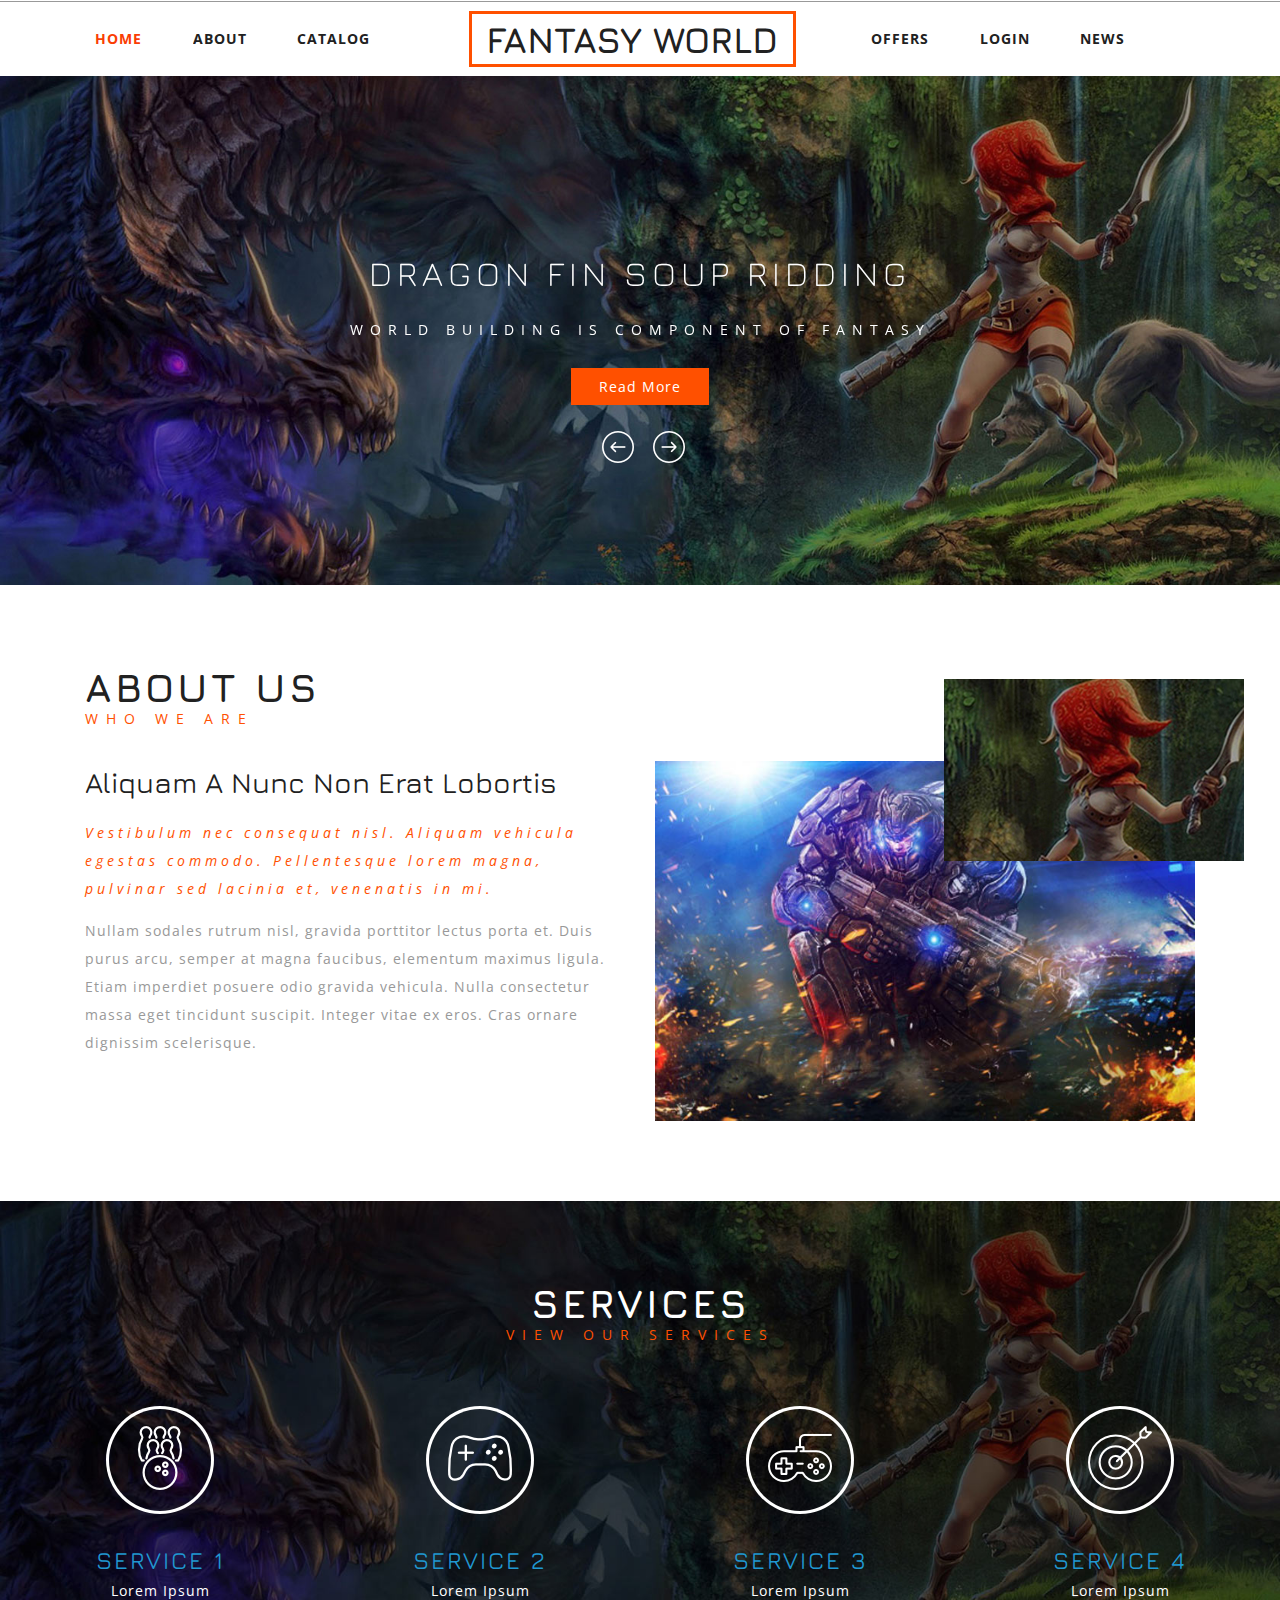
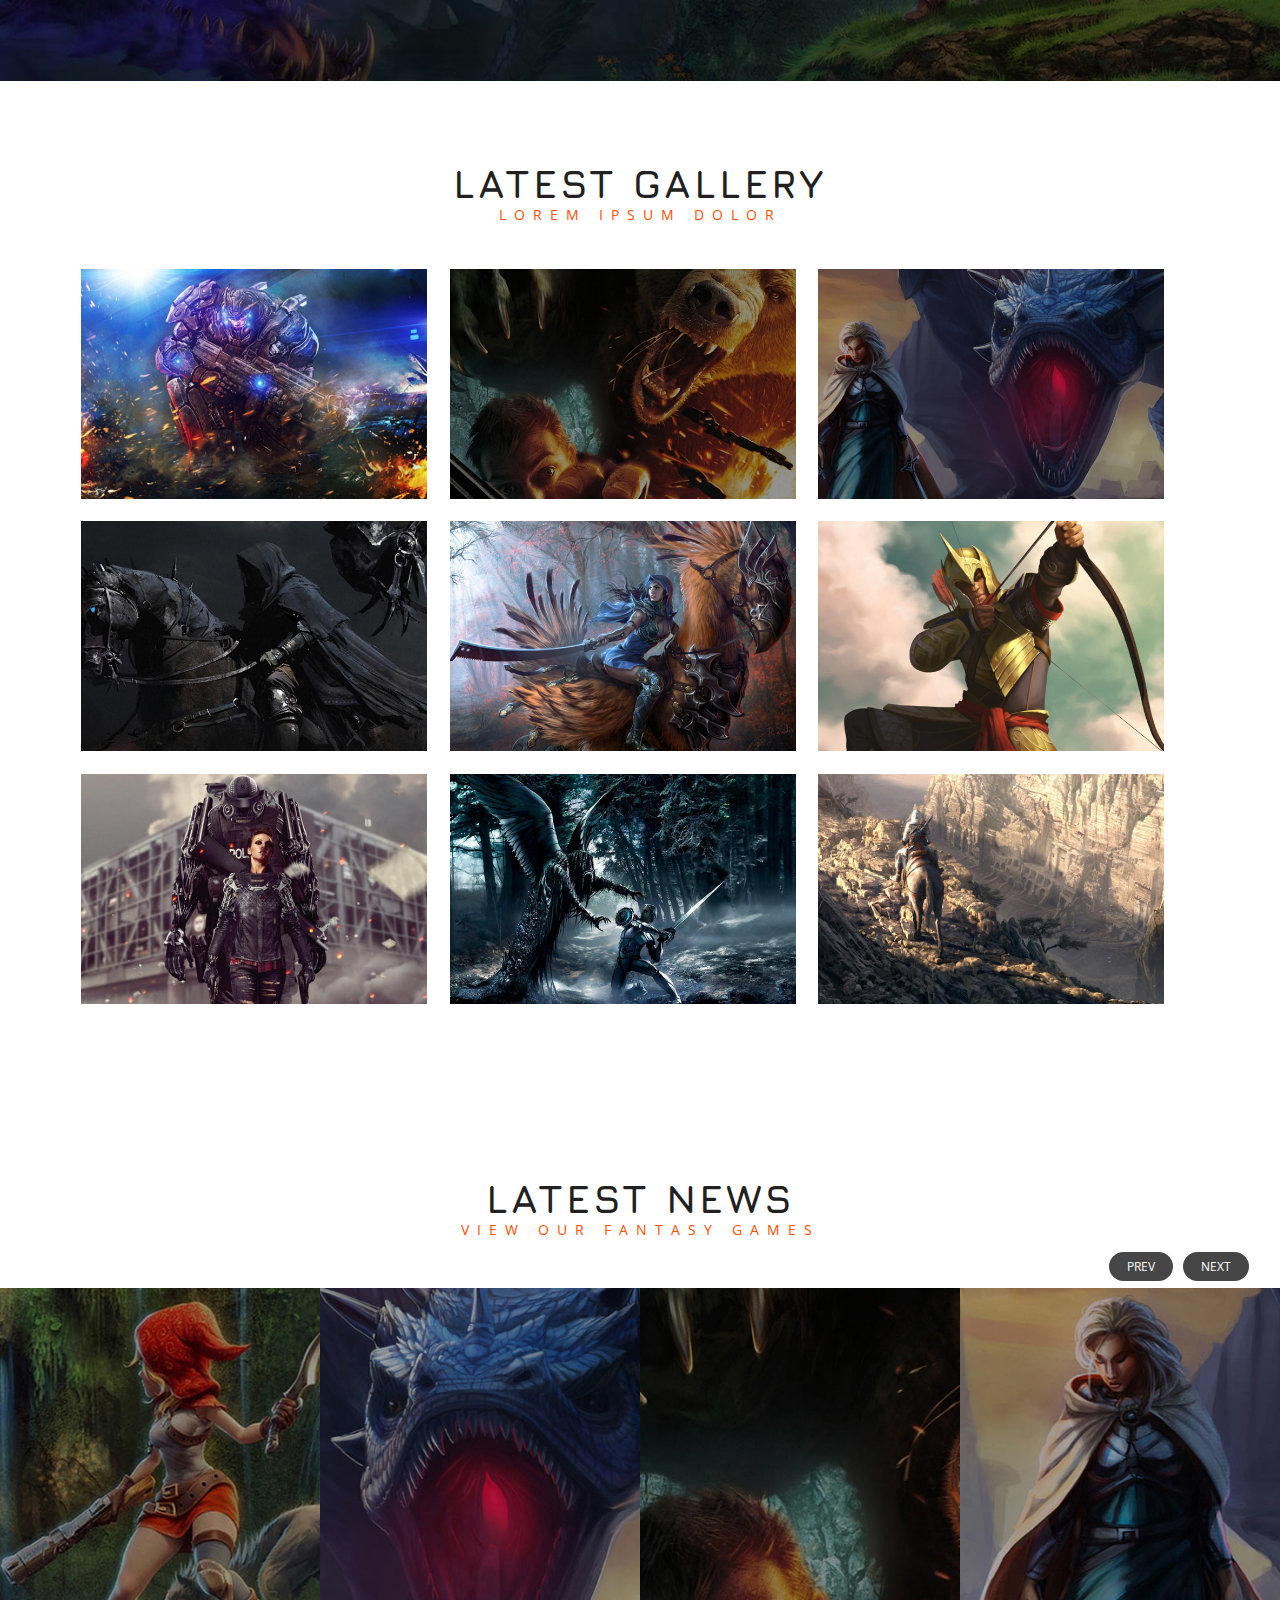
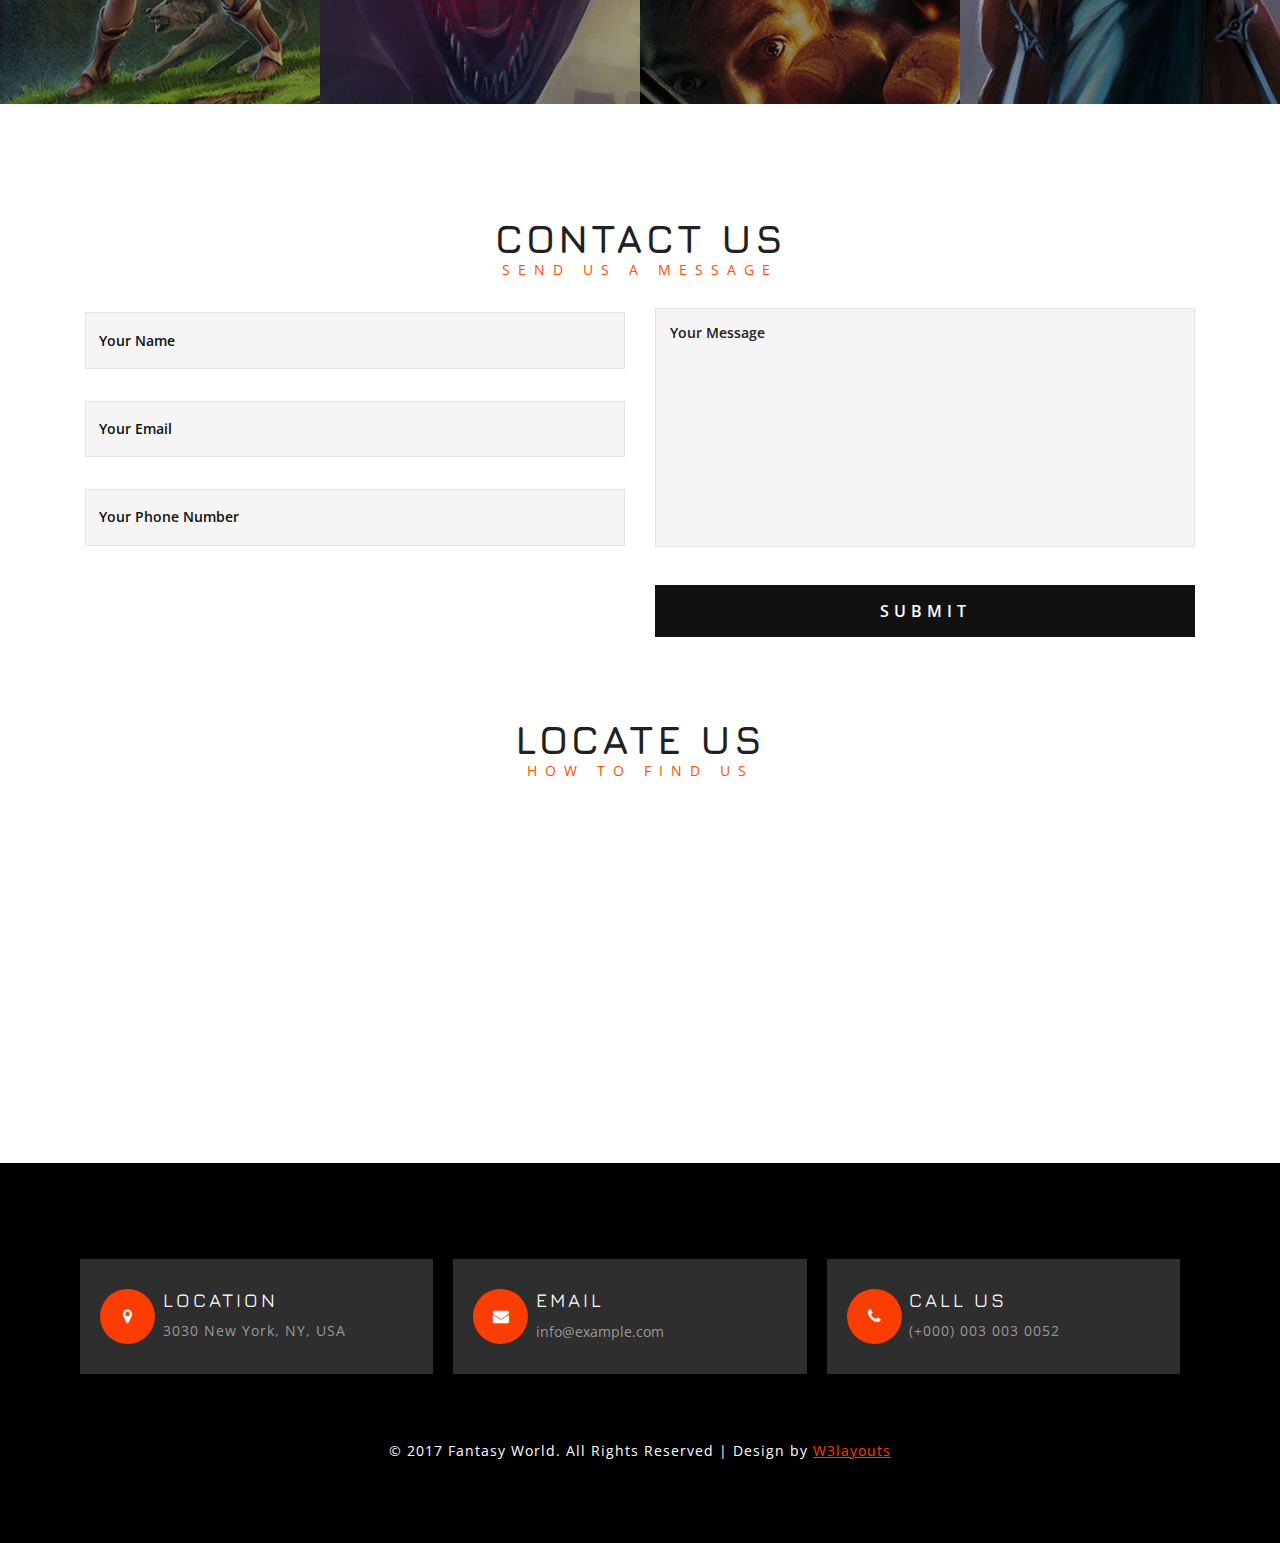
==== commit ae5a9b9a: "Catalog Completo, index arreglado" ====
--- a/index.html
+++ b/index.html
@@ -59,10 +59,10 @@
                 <li class="active"><a href="index.html"><span data-hover="Home">Home</span></a></li>
 
                 <li><a href="#about" class="scroll"><span data-hover="About">About</span></a></li>
-                <li><a href="catalog.html"><span data-hover="Services">Catalog</span></a></li>
+                <li><a href="catalog.html"><span data-hover="Catalog">Catalog</span></a></li>
                 <li><a href="offers.html"><span data-hover="Offers">Offers</span></a></li>
-                <li><a href="#mail" class="scroll"><span data-hover="Contact">Contact</span></a></li>
                 <li><a href="login.html"><span data-hover="Login">Login</span></a></li>
+                <li><a href="#projects" class="scroll"><span data-hover="News">News</span></a></li>
               </ul>
             </nav>
           </div>
--- a/css/style.css
+++ b/css/style.css
@@ -21,7 +21,7 @@
   flex-wrap: wrap;
   justify-content: space-evenly;
   margin: 25px auto;
-  margin-top: 15px;
+  width: 80%;
 }
 
 .offers .card {
@@ -29,6 +29,7 @@
   border: 1px grey solid;
   background-color: black;
   color: lightgray;
+  margin-top: 15px;
 }
 
 .offers .card .card-title {
